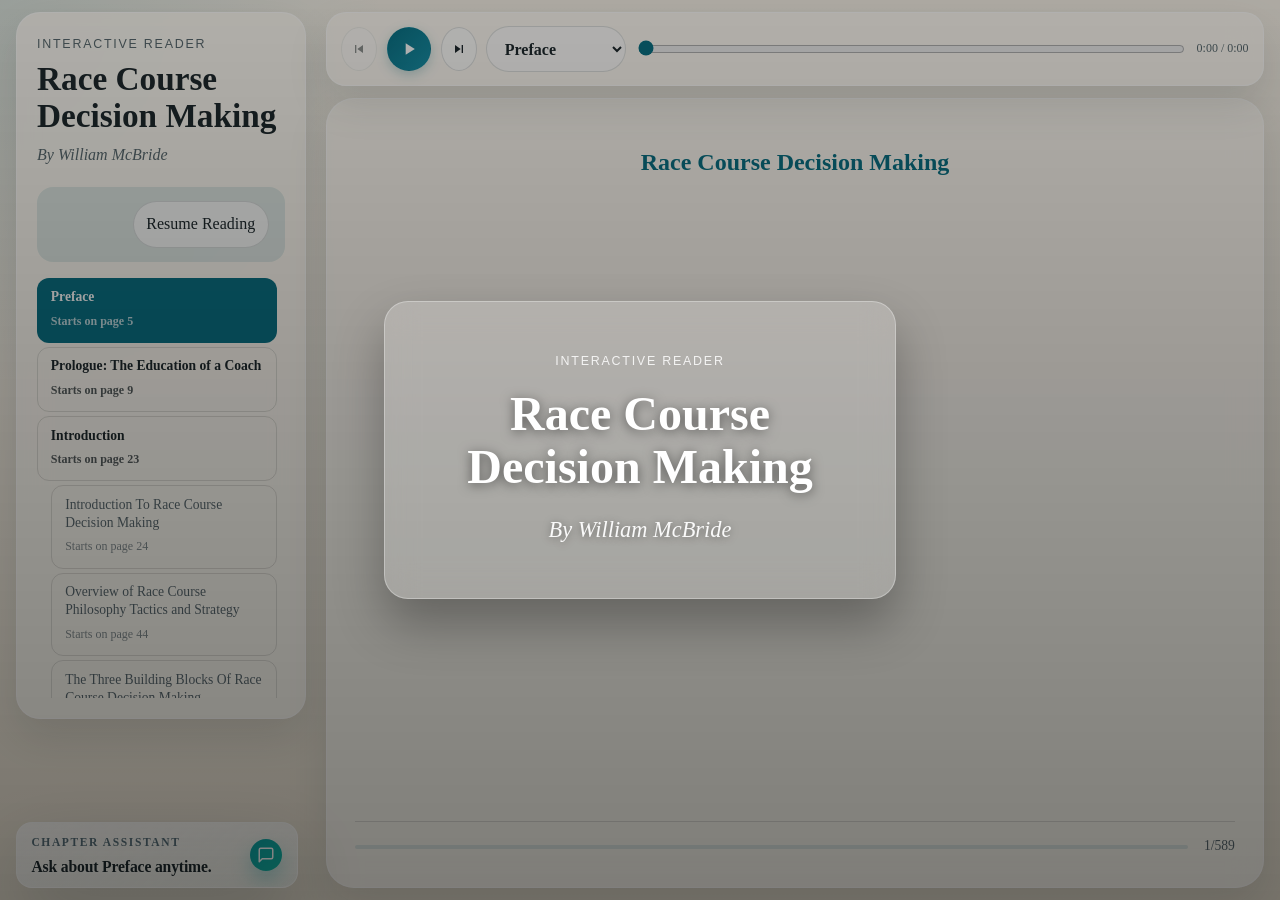
==== index.html @ 37d678c2 "Dynamic words-per-page: measure viewport height to fit content without scrolling" ====
<!DOCTYPE html>
<html lang="en">
<head>
    <meta charset="UTF-8">
    <meta name="viewport" content="width=device-width, initial-scale=1.0">
    <meta http-equiv="Cache-Control" content="no-cache, no-store, must-revalidate">
    <meta http-equiv="Pragma" content="no-cache">
    <meta http-equiv="Expires" content="0">
    <title>Race Course Decision Making</title>
    <style>
        :root {
            --bg: #f4efe4;
            --panel: rgba(255, 252, 245, 0.92);
            --panel-strong: #fffaf1;
            --panel-soft: rgba(255, 250, 241, 0.74);
            --ink: #1f2a2e;
            --muted: #5a6a70;
            --line: rgba(31, 42, 46, 0.14);
            --accent: #0b7285;
            --accent-soft: rgba(11, 114, 133, 0.12);
            --shadow: 0 18px 40px rgba(36, 48, 53, 0.12);
            --chat-shell: rgba(249, 252, 250, 0.74);
            --chat-shell-strong: rgba(255, 255, 255, 0.78);
            --chat-line: rgba(86, 111, 120, 0.18);
            --chat-shadow: 0 28px 70px rgba(20, 43, 52, 0.2);
            --chat-shadow-strong: 0 24px 48px rgba(20, 43, 52, 0.16), 0 12px 22px rgba(20, 43, 52, 0.08);
            --chat-glow: 0 0 0 1px rgba(255, 255, 255, 0.26), 0 0 0 10px rgba(31, 168, 181, 0.08);
            --chat-accent-start: #0ea5a8;
            --chat-accent-end: #14b8a6;
            --chat-accent-soft: rgba(20, 184, 166, 0.14);
            --chat-text-subtle: #58707a;
            --chat-user-text: #f6fffe;
            --touch-target: 44px;
            --safe-bottom: max(1rem, env(safe-area-inset-bottom, 0px));
            --safe-side: max(0.85rem, env(safe-area-inset-left, 0px), env(safe-area-inset-right, 0px));
        }

        * {
            box-sizing: border-box;
        }

        html {
            scroll-behavior: smooth;
        }

        body {
            margin: 0;
            min-height: 100vh;
            min-height: 100dvh;
            font-family: Georgia, serif;
            line-height: 1.8;
            color: var(--ink);
            overflow: hidden;
            background:
                radial-gradient(circle at top left, rgba(11, 114, 133, 0.12), transparent 24rem),
                linear-gradient(180deg, #f8f3e9 0%, var(--bg) 40%, #efe7d6 100%);
        }

        body.splash-active {
            overflow: hidden;
        }

        button,
        select,
        input {
            font: inherit;
            touch-action: manipulation;
        }

        button,
        select {
            border-radius: 999px;
            border: 1px solid var(--line);
            background: rgba(255, 255, 255, 0.82);
            color: var(--ink);
        }

        button {
            cursor: pointer;
            transition: transform 140ms ease, background 140ms ease, border-color 140ms ease;
            min-height: var(--touch-target);
        }

        button:focus-visible,
        select:focus-visible {
            border-color: rgba(11, 114, 133, 0.35);
            outline: none;
        }

        select,
        input {
            min-height: var(--touch-target);
        }

        button:active {
            transform: scale(0.98);
        }

        button:disabled {
            cursor: not-allowed;
            transform: none;
            opacity: 0.5;
        }

        .app-shell {
            width: min(1380px, calc(100% - 2rem));
            margin: 0 auto;
            height: 100vh;
            height: 100dvh;
            padding: 0.75rem 0;
            display: grid;
            grid-template-columns: minmax(220px, 290px) minmax(0, 1fr);
            gap: 1.25rem;
        }

        .cover-splash {
            position: fixed;
            inset: 0;
            z-index: 120;
            display: flex;
            flex-direction: column;
            align-items: center;
            justify-content: center;
            padding: 2rem;
            background-image: url('splash-bg.jpg');
            background-size: cover;
            background-position: center;
            opacity: 1;
            visibility: visible;
            transition: opacity 600ms ease, visibility 600ms ease;
        }

        .cover-splash::before {
            content: '';
            position: absolute;
            inset: 0;
            background: linear-gradient(180deg, rgba(0,0,0,0.3) 0%, rgba(0,0,0,0.5) 100%);
            z-index: 1;
        }

        .cover-splash[hidden] {
            display: none;
        }

        .cover-splash.is-fading {
            opacity: 0;
            visibility: hidden;
            pointer-events: none;
        }

        .cover-splash-card {
            position: relative;
            z-index: 2;
            width: min(100%, 32rem);
            padding: clamp(2rem, 5vw, 3rem);
            border-radius: 1.5rem;
            background: rgba(255, 255, 255, 0.2);
            border: 1px solid rgba(255, 255, 255, 0.3);
            box-shadow: 0 25px 50px rgba(0, 0, 0, 0.3);
            backdrop-filter: blur(16px);
            -webkit-backdrop-filter: blur(16px);
            text-align: center;
        }

        .cover-splash-frame {
            display: block;
        }

        .cover-splash-frame img {
            display: none;
        }

        .cover-splash-copy {
            display: grid;
            gap: 1rem;
            padding: 0;
        }

        .cover-splash-copy .eyebrow {
            margin-bottom: 0;
            color: rgba(255, 255, 255, 0.85);
        }

        .cover-splash-title {
            margin: 0;
            font-size: clamp(2rem, 5vw, 3rem);
            line-height: 1.1;
            color: #fff;
            font-weight: 600;
            text-shadow: 0 2px 12px rgba(0, 0, 0, 0.5);
        }

        .cover-splash-author {
            margin: 0;
            color: rgba(255, 255, 255, 0.95);
            font-style: italic;
            font-size: clamp(1.1rem, 2.5vw, 1.4rem);
            text-shadow: 0 1px 8px rgba(0, 0, 0, 0.4);
        }

        .cover-splash-note {
            margin: 1rem 0 0;
            font-size: 0.84rem;
            letter-spacing: 0.08em;
            text-transform: uppercase;
            color: var(--muted);
        }

        .sidebar {
            position: sticky;
            top: 0.75rem;
            align-self: start;
            height: calc(100vh - 1.5rem);
            height: calc(100dvh - 1.5rem);
            max-height: calc(100vh - 1.5rem);
            max-height: calc(100dvh - 1.5rem);
            min-height: 0;
        }

        .sidebar-card,
        .reader-toolbar,
        .book-surface {
            background: var(--panel);
            backdrop-filter: blur(16px);
            border: 1px solid rgba(255, 255, 255, 0.68);
            box-shadow: var(--shadow);
        }

        .sidebar-card {
            height: auto;
            max-height: calc(100vh - 7rem);
            min-height: 0;
            padding: 1.25rem;
            border-radius: 1.5rem;
            display: flex;
            flex-direction: column;
            overflow: hidden;
            margin-bottom: 0;
        }

        .sidebar-chat {
            margin-top: auto;
            padding-top: 0.75rem;
            border-top: 1px solid var(--line);
            flex-shrink: 0;
        }

        .sidebar-chat .chat-bubble {
            width: 100%;
            justify-content: flex-start;
        }

        .sidebar-chat .chat-window {
            position: absolute;
            bottom: 100%;
            left: 0;
            right: 0;
            margin-bottom: 0.5rem;
            max-height: 400px;
            overflow-y: auto;
        }

        .eyebrow {
            margin: 0 0 0.35rem;
            font-family: "Trebuchet MS", "Gill Sans", sans-serif;
            font-size: 0.78rem;
            letter-spacing: 0.14em;
            text-transform: uppercase;
            color: var(--muted);
        }

        .sidebar-card h1 {
            margin: 0;
            font-size: clamp(1.6rem, 2.6vw, 2.25rem);
            line-height: 1.1;
            color: var(--ink);
        }

        .byline {
            margin: 0.4rem 0 1.1rem;
            color: var(--muted);
            font-style: italic;
        }

        .resume-notice {
            display: flex;
            align-items: center;
            justify-content: space-between;
            gap: 0.75rem;
            padding: 0.85rem 1rem;
            margin-bottom: 1rem;
            border-radius: 1rem;
            background: var(--accent-soft);
            color: var(--ink);
        }

        .resume-copy {
            font-size: 0.95rem;
            line-height: 1.4;
        }

        .resume-notice button,
        .page-nav button,
        .audio-controls button {
            padding: 0.52rem 0.8rem;
        }

        .chapter-nav {
            display: flex;
            flex-direction: column;
            gap: 0.25rem;
            flex: 1 1 auto;
            min-height: 0;
            max-height: calc(100vh - 480px);
            overflow-y: auto;
            overscroll-behavior: contain;
            padding-right: 0.5rem;
            margin-bottom: 0;
        }

        .chapter-link {
            display: block;
            position: relative;
            width: 100%;
            min-height: auto;
            padding: 0.6rem 0.8rem;
            text-align: left;
            border-radius: 0.75rem;
            background: transparent;
            font-size: 0.85rem;
            flex-shrink: 0;
        }

        .chapter-link--section {
            font-weight: 700;
        }

        .chapter-link--chapter {
            margin-left: 0.9rem;
            width: calc(100% - 0.9rem);
            color: var(--muted);
        }

        .chapter-link-label {
            display: block;
            line-height: 1.35;
            overflow: hidden;
            text-overflow: ellipsis;
        }

        .chapter-link small {
            display: block;
            margin-top: 0.25rem;
            color: inherit;
            opacity: 0.75;
            font-size: 0.75rem;
            white-space: nowrap;
        }

        .chapter-link.active {
            background: var(--accent);
            color: #fff;
            border-color: transparent;
        }

        .reader-main {
            min-width: 0;
            min-height: 0;
            height: calc(100vh - 1.5rem);
            height: calc(100dvh - 1.5rem);
            display: grid;
            grid-template-rows: auto minmax(0, 1fr);
            gap: 0.75rem;
        }

        .reader-toolbar {
            position: sticky;
            top: 0.75rem;
            z-index: 20;
            padding: 0.75rem 0.9rem;
            margin-bottom: 0;
            border-radius: 1.25rem;
        }

        .page-nav,
        .audio-controls {
            display: flex;
            flex-wrap: wrap;
            align-items: center;
            gap: 0.5rem;
        }

        .page-nav {
            display: none;
        }

        .page-actions {
            display: none;
        }

        .page-actions button {
            display: none;
        }

        .page-status {
            display: none;
        }

        /* Reader footer with progress */
        .reader-footer {
            margin-top: 1rem;
            padding-top: 0.75rem;
            border-top: 1px solid var(--line);
            display: flex;
            align-items: center;
            gap: 1rem;
            flex-shrink: 0;
        }

        .reader-footer-progress {
            flex: 1;
            height: 4px;
            background: var(--accent-soft);
            border-radius: 2px;
            overflow: hidden;
        }

        .footer-progress-bar {
            height: 100%;
            background: linear-gradient(90deg, #0b7285 0%, #74c0fc 100%);
            border-radius: 2px;
            width: 0%;
            transition: width 300ms ease;
        }

        .reader-footer-info {
            display: flex;
            align-items: center;
            gap: 0.5rem;
            font-size: 0.85rem;
            color: var(--muted);
            flex-shrink: 0;
        }

        .footer-page {
            font-weight: 500;
            font-variant-numeric: tabular-nums;
        }

        .footer-divider {
            display: none;
        }

        .footer-chapter {
            display: none;
        }

        .pill-label {
            display: inline-flex;
            align-items: center;
            gap: 0.35rem;
            padding: 0.14rem 0.18rem 0.14rem 0.65rem;
            border-radius: 999px;
            border: 1px solid var(--line);
            background: rgba(255, 255, 255, 0.72);
            font-size: 0.88rem;
        }

        .pill-label select {
            border: 0;
            background: transparent;
            padding: 0.34rem 0.7rem 0.34rem 0.18rem;
        }

        .page-indicator {
            font-weight: 600;
            color: var(--ink);
            font-size: 0.94rem;
        }

        .reader-progress {
            display: none;
        }

        .reader-progress-bar {
            display: none;
        }

        .audio-panel {
            padding-top: 0;
            display: flex;
            flex-wrap: wrap;
            align-items: center;
            gap: 0.4rem 0.6rem;
        }

        .audio-panel > .eyebrow {
            display: none;
        }

        .audio-meta-row {
            display: none;
        }

        .audio-now-playing {
            display: none;
        }

        .audio-chapter-meta {
            display: none;
        }

        .audio-speed {
            flex: 0 0 auto;
            min-width: 6.4rem;
        }

        .audio-row {
            display: contents;
        }

        .audio-row--controls {
            display: contents;
        }

        .audio-row--progress {
            display: contents;
        }

        .audio-status {
            display: none;
        }

        .audio-controls button {
            display: inline-flex;
            align-items: center;
            justify-content: center;
            min-height: var(--touch-target);
        }

        .audio-play-btn {
            min-width: 44px;
            width: 44px;
            height: 44px;
            padding: 0;
            font-size: 1.2rem;
            font-weight: 400;
            background: linear-gradient(135deg, var(--accent), #1991a8);
            color: #fff;
            border-color: transparent;
            border-radius: 50%;
            box-shadow: 0 4px 12px rgba(11, 114, 133, 0.25);
            display: flex;
            align-items: center;
            justify-content: center;
            transition: transform 150ms ease, box-shadow 150ms ease;
        }

        .audio-play-btn:hover {
            transform: scale(1.05);
            box-shadow: 0 6px 16px rgba(11, 114, 133, 0.35);
        }

        .audio-play-btn:active {
            transform: scale(0.95);
        }

        .audio-skip-btn {
            min-width: 36px;
            width: 36px;
            height: 36px;
            padding: 0;
            font-size: 1rem;
            border-radius: 50%;
            display: flex;
            align-items: center;
            justify-content: center;
            background: rgba(255, 255, 255, 0.8);
            transition: background 150ms ease, transform 150ms ease;
        }

        .audio-skip-btn:hover {
            background: rgba(255, 255, 255, 1);
            transform: scale(1.05);
        }

        .audio-track-picker {
            flex: 0 1 140px;
            min-width: 100px;
            border-radius: 999px;
            border: 1px solid var(--line);
            background: rgba(255, 255, 255, 0.72);
            overflow: hidden;
        }

        .audio-track-picker select {
            width: 100%;
            border: 0;
            background: transparent;
            padding: 0.45rem 0.85rem;
            font-weight: 600;
            color: var(--ink);
        }

        .audio-time {
            flex: 0 0 auto;
            text-align: right;
            color: var(--muted);
            font-variant-numeric: tabular-nums;
            font-size: 0.75rem;
            white-space: nowrap;
        }

        .audio-speed {
            flex: 0 0 auto;
            min-width: auto;
        }

        .audio-speed select {
            padding: 0.3rem 0.5rem;
            font-size: 0.8rem;
        }

        .audio-progress {
            flex: 1 1 120px;
            min-width: 80px;
            accent-color: var(--accent);
            height: 1rem;
        }

        .audio-progress::-webkit-slider-runnable-track {
            height: 0.4rem;
            border-radius: 999px;
        }

        .audio-progress::-webkit-slider-thumb {
            margin-top: -6px;
        }

        .sr-only {
            position: absolute;
            width: 1px;
            height: 1px;
            padding: 0;
            margin: -1px;
            overflow: hidden;
            clip: rect(0, 0, 0, 0);
            white-space: nowrap;
            border: 0;
        }

        .book-surface {
            min-height: 0;
            display: flex;
            flex-direction: column;
            border-radius: 1.75rem;
            padding: clamp(1.2rem, 2.2vw, 2rem);
            overflow: hidden;
        }

        .book-surface #content {
            flex: 1;
            overflow: hidden; /* no scrolling — page-flip only */
        }

        #content {
            max-width: 860px;
            margin: 0 auto;
        }

        #content h1,
        #content h2,
        #content h3 {
            color: var(--accent);
            line-height: 1.25;
        }

        #content h3.chapter-break-heading {
            position: relative;
            margin-top: 3.75rem;
            padding-top: 1.35rem;
        }

        #content h3.chapter-break-heading::before {
            content: "";
            position: absolute;
            top: 0;
            left: 0;
            width: min(7.5rem, 28%);
            height: 1px;
            background: linear-gradient(90deg, rgba(11, 114, 133, 0.34), rgba(11, 114, 133, 0.08));
        }

        #content p {
            margin: 1em 0;
        }

        #content img {
            max-width: 100%;
            height: auto;
            display: block;
            margin: 1.4rem auto;
            border-radius: 0.75rem;
        }

        .page-marker {
            width: 100%;
            height: 1px;
            margin: 0;
            scroll-margin-top: 0;
        }

        #content h2[data-chapter-anchor="true"],
        #content h3[id] {
            scroll-margin-top: 1.5rem;
        }

        .chat-dock {
            position: fixed;
            left: calc((100vw - min(1380px, calc(100% - 2rem))) / 2);
            bottom: 0.75rem;
            z-index: 40;
            display: flex;
            flex-direction: column;
            align-items: flex-start;
            gap: 0.5rem;
            width: min(290px, 22vw);
            box-sizing: border-box;
            margin-top: 1.25rem;
        }

        .chat-dock::before {
            display: none;
        }

        .chat-dock .chat-bubble {
            width: 100%;
            justify-content: space-between;
            font-size: 0.8rem;
            padding: 0.6rem 0.9rem;
            min-height: 44px;
            max-height: 70px;
            border-radius: 1rem;
            overflow: hidden;
        }

        .chat-dock .chat-bubble-text {
            white-space: nowrap;
            overflow: hidden;
            text-overflow: ellipsis;
        }

        .chat-dock .chat-bubble-icon {
            width: 2rem;
            height: 2rem;
            font-size: 0.9rem;
        }

        .chat-dock.is-open .chat-bubble {
            border-radius: 0.75rem;
        }

        .chat-dock .chat-window {
            position: absolute;
            bottom: 100%;
            left: 0;
            width: min(500px, 50vw);
            max-height: calc(100vh - 200px);
            overflow-y: auto;
            transform-origin: bottom left;
            border-radius: 1rem;
            margin-bottom: 0.5rem;
        }

        .chat-dock .chat-window.is-open {
            transform: translateY(0) scale(1);
        }

        .chat-bubble,
        .chat-window {
            background:
                linear-gradient(180deg, rgba(255, 255, 255, 0.62), rgba(246, 250, 249, 0.56)),
                linear-gradient(135deg, rgba(255, 255, 255, 0.3), rgba(20, 184, 166, 0.04));
            border: 1px solid rgba(255, 255, 255, 0.52);
            box-shadow: var(--chat-shadow);
            backdrop-filter: blur(24px) saturate(1.2);
        }

        .chat-bubble {
            display: inline-flex;
            align-items: center;
            justify-content: space-between;
            min-height: 44px;
            padding: 0.6rem 0.8rem;
            border-radius: 1rem;
            color: var(--ink);
            font-weight: 600;
            text-align: left;
            gap: 0.6rem;
            max-width: 100%;
            position: relative;
            overflow: hidden;
            font-size: 0.85rem;
        }

        .chat-bubble::after {
            content: "";
            position: absolute;
            inset: 0;
            background: linear-gradient(120deg, transparent 0%, rgba(255, 255, 255, 0.36) 25%, transparent 52%);
            transform: translateX(-130%);
            transition: transform 520ms ease;
            pointer-events: none;
        }

        .chat-bubble-copy {
            display: grid;
            gap: 0.2rem;
        }

        .chat-bubble-label {
            font-size: 0.72rem;
            letter-spacing: 0.14em;
            text-transform: uppercase;
            color: var(--chat-text-subtle);
        }

        .chat-bubble-text {
            line-height: 1.35;
            font-size: 0.98rem;
            letter-spacing: -0.01em;
        }

        .chat-bubble-icon {
            display: inline-flex;
            align-items: center;
            justify-content: center;
            width: 2.6rem;
            height: 2.6rem;
            border-radius: 1rem;
            background: linear-gradient(135deg, var(--chat-accent-start), var(--chat-accent-end));
            color: white;
            font-size: 1.15rem;
            flex: 0 0 auto;
            box-shadow: 0 10px 20px rgba(14, 165, 168, 0.3);
        }

        .chat-bubble[hidden],
        .chat-window[hidden] {
            display: none;
        }

        .chat-window {
            width: min(27rem, calc(100vw - 1.5rem));
            border-radius: 1.75rem;
            padding: 1rem;
            background:
                radial-gradient(circle at top right, rgba(20, 184, 166, 0.16), transparent 28%),
                linear-gradient(180deg, rgba(255, 255, 255, 0.8), rgba(244, 248, 247, 0.7));
            border-color: rgba(255, 255, 255, 0.65);
            box-shadow: var(--chat-shadow), inset 0 1px 0 rgba(255, 255, 255, 0.4);
            transform: translateY(1rem) scale(0.96);
            opacity: 0;
            transform-origin: bottom right;
            transition:
                opacity 240ms ease,
                transform 280ms cubic-bezier(0.22, 1, 0.36, 1),
                border-color 180ms ease,
                box-shadow 180ms ease;
        }

        .chat-window.is-open {
            opacity: 1;
            transform: translateY(0) scale(1);
        }

        .chat-dock.is-expanded .chat-bubble {
            border-color: rgba(20, 184, 166, 0.28);
            box-shadow: var(--chat-shadow), var(--chat-glow);
            animation: chat-pulse 2.2s ease-in-out infinite;
        }

        .chat-dock.is-expanded .chat-window {
            border-color: rgba(20, 184, 166, 0.22);
            box-shadow: var(--chat-shadow), inset 0 1px 0 rgba(255, 255, 255, 0.4), 0 0 0 1px rgba(20, 184, 166, 0.12);
        }

        .chat-dock.is-open .chat-bubble {
            box-shadow: var(--chat-shadow-strong), var(--chat-glow);
        }

        .chat-suggestions {
            display: grid;
            gap: 0.65rem;
            margin-bottom: 0.95rem;
        }

        .chat-suggestions[hidden] {
            display: none;
        }

        .chat-suggestions-label {
            margin: 0;
            color: var(--chat-text-subtle);
            font-size: 0.78rem;
            font-weight: 700;
            letter-spacing: 0.12em;
            text-transform: uppercase;
        }

        .chat-suggestion-list {
            display: grid;
            grid-template-columns: repeat(2, minmax(0, 1fr));
            gap: 0.55rem;
        }

        .chat-suggestion {
            min-height: 4.4rem;
            border-radius: 1.05rem;
            padding: 0.8rem 0.9rem;
            background: linear-gradient(180deg, rgba(255, 255, 255, 0.76), rgba(239, 247, 246, 0.72));
            border: 1px solid rgba(111, 136, 145, 0.18);
            box-shadow: 0 12px 26px rgba(32, 52, 60, 0.08);
            font-size: 0.9rem;
            line-height: 1.42;
            text-align: left;
            display: flex;
            align-items: flex-start;
            justify-content: flex-start;
            color: var(--ink);
            transition:
                transform 180ms ease,
                box-shadow 180ms ease,
                border-color 180ms ease,
                background 180ms ease;
        }

        .chat-window-header {
            display: flex;
            justify-content: space-between;
            gap: 1rem;
            align-items: flex-start;
            margin-bottom: 0.9rem;
        }

        .chat-window-header .eyebrow {
            margin-bottom: 0.15rem;
        }

        .chat-title-group {
            display: grid;
            gap: 0.28rem;
        }

        .chat-title-row {
            display: flex;
            align-items: center;
            gap: 0.7rem;
        }

        .chat-header-icon {
            width: 2.65rem;
            height: 2.65rem;
            display: inline-flex;
            align-items: center;
            justify-content: center;
            border-radius: 1rem;
            background: linear-gradient(135deg, rgba(11, 114, 133, 0.2), rgba(20, 184, 166, 0.34));
            color: #085a63;
            box-shadow: inset 0 1px 0 rgba(255, 255, 255, 0.45);
            font-size: 1.12rem;
            flex: 0 0 auto;
        }

        .chat-window-title,
        .chat-window-prompt {
            margin: 0;
        }

        .chat-window-title {
            font-size: 1.08rem;
            line-height: 1.2;
            letter-spacing: -0.02em;
        }

        .chat-window-prompt {
            color: var(--chat-text-subtle);
            font-size: 0.92rem;
            line-height: 1.45;
            max-width: 26ch;
        }

        .chat-close {
            padding: 0.52rem 0.82rem;
            min-height: 44px;
            min-width: 44px;
            background: rgba(255, 255, 255, 0.62);
            box-shadow: inset 0 1px 0 rgba(255, 255, 255, 0.5);
            position: relative;
            z-index: 50;
            cursor: pointer;
            -webkit-tap-highlight-color: transparent;
            touch-action: manipulation;
        }

        .chat-messages {
            max-height: min(21rem, 45vh);
            overflow-y: auto;
            display: grid;
            gap: 0.8rem;
            margin-bottom: 0.9rem;
            padding: 0.2rem 0.35rem 0.2rem 0.05rem;
            scrollbar-width: thin;
            scrollbar-color: rgba(11, 114, 133, 0.28) transparent;
        }

        .chat-message {
            display: flex;
            align-items: flex-end;
            gap: 0.65rem;
            animation: chat-message-in 260ms cubic-bezier(0.22, 1, 0.36, 1);
        }

        .chat-message__avatar {
            width: 2rem;
            height: 2rem;
            border-radius: 0.78rem;
            display: inline-flex;
            align-items: center;
            justify-content: center;
            flex: 0 0 auto;
            font-size: 0.95rem;
            box-shadow: 0 12px 20px rgba(20, 43, 52, 0.12);
        }

        .chat-message__body {
            max-width: 82%;
            padding: 0.85rem 1rem;
            border-radius: 1.25rem;
            font-size: 0.95rem;
            line-height: 1.56;
            box-shadow: 0 14px 28px rgba(20, 43, 52, 0.1);
            border: 1px solid transparent;
            word-break: break-word;
        }

        .chat-message__label {
            display: block;
            margin-bottom: 0.38rem;
            font-size: 0.7rem;
            font-weight: 700;
            letter-spacing: 0.12em;
            text-transform: uppercase;
            opacity: 0.72;
        }

        .chat-message--assistant {
            justify-content: flex-start;
        }

        .chat-message--assistant .chat-message__avatar {
            background: linear-gradient(135deg, rgba(11, 114, 133, 0.18), rgba(255, 255, 255, 0.92));
            color: #0a6472;
        }

        .chat-message--assistant .chat-message__body {
            background: linear-gradient(180deg, rgba(255, 255, 255, 0.88), rgba(246, 249, 248, 0.96));
            border-color: rgba(96, 121, 131, 0.12);
        }

        .chat-message--user {
            justify-content: flex-end;
            flex-direction: row-reverse;
        }

        .chat-message--user .chat-message__avatar {
            background: linear-gradient(135deg, var(--chat-accent-start), var(--chat-accent-end));
            color: white;
        }

        .chat-message--user .chat-message__body {
            color: var(--chat-user-text);
            background: linear-gradient(135deg, var(--chat-accent-start), var(--chat-accent-end));
            border-color: rgba(20, 184, 166, 0.22);
            box-shadow: 0 16px 34px rgba(14, 165, 168, 0.24);
        }

        .chat-message--thinking .chat-message__body {
            background: linear-gradient(180deg, rgba(255, 255, 255, 0.72), rgba(239, 244, 243, 0.9));
        }

        .chat-message--thinking .chat-message__label {
            margin-bottom: 0.52rem;
        }

        .chat-input-row {
            display: flex;
            align-items: center;
            gap: 0.65rem;
            padding: 0.55rem;
            border-radius: 1.35rem;
            background: linear-gradient(180deg, rgba(255, 255, 255, 0.84), rgba(245, 249, 248, 0.92));
            border: 1px solid rgba(255, 255, 255, 0.7);
            box-shadow: var(--chat-shadow-strong);
            transition: box-shadow 180ms ease, border-color 180ms ease, transform 180ms ease;
        }

        .chat-input-row:focus-within {
            border-color: rgba(20, 184, 166, 0.34);
            box-shadow: var(--chat-shadow-strong), 0 0 0 0.22rem rgba(20, 184, 166, 0.16);
            transform: translateY(-1px);
        }

        .chat-input-tools {
            display: inline-flex;
            align-items: center;
            gap: 0.45rem;
            flex: 0 0 auto;
        }

        .chat-tool-button {
            width: 2.75rem;
            height: 2.75rem;
            border-radius: 0.9rem;
            border: 1px solid rgba(96, 121, 131, 0.16);
            background: rgba(255, 255, 255, 0.82);
            color: var(--chat-text-subtle);
            display: inline-flex;
            align-items: center;
            justify-content: center;
            padding: 0;
            transition: transform 160ms ease, box-shadow 160ms ease, color 160ms ease, border-color 160ms ease;
        }

        .chat-input-row input {
            flex: 1 1 auto;
            min-width: 0;
            border-radius: 1rem;
            border: 1px solid transparent;
            background: transparent;
            padding: 0.82rem 0.45rem;
            color: var(--ink);
            outline: none;
        }

        .chat-input-row input::placeholder {
            color: rgba(88, 112, 122, 0.85);
        }

        .chat-send {
            min-width: 3.3rem;
            min-height: 3.15rem;
            padding: 0 1rem;
            border-radius: 1rem;
            border: 1px solid rgba(20, 184, 166, 0.28);
            background: linear-gradient(135deg, var(--chat-accent-start), var(--chat-accent-end));
            color: white;
            font-weight: 700;
            box-shadow: 0 14px 26px rgba(14, 165, 168, 0.26);
        }

        .chat-send:active {
            transform: translateY(0) scale(0.98);
        }

        .typing-indicator {
            display: inline-flex;
            align-items: center;
            gap: 0.32rem;
        }

        .typing-indicator span {
            width: 0.46rem;
            height: 0.46rem;
            border-radius: 999px;
            background: rgba(11, 114, 133, 0.56);
            animation: typing-bounce 900ms ease-in-out infinite;
        }

        .typing-indicator span:nth-child(2) {
            animation-delay: 120ms;
        }

        .typing-indicator span:nth-child(3) {
            animation-delay: 240ms;
        }

        @keyframes chat-pulse {
            0% {
                transform: scale(1);
                box-shadow: var(--chat-shadow), 0 0 0 0 rgba(20, 184, 166, 0.28);
            }
            50% {
                transform: scale(1.015);
                box-shadow: var(--chat-shadow), 0 0 0 0.9rem rgba(20, 184, 166, 0);
            }
            100% {
                transform: scale(1);
                box-shadow: var(--chat-shadow), 0 0 0 0 rgba(20, 184, 166, 0);
            }
        }

        @keyframes chat-dock-enter {
            from {
                opacity: 0;
                transform: translateY(1.5rem);
            }
            to {
                opacity: 1;
                transform: translateY(0);
            }
        }

        @keyframes chat-message-in {
            from {
                opacity: 0;
                transform: translateY(0.5rem);
            }
            to {
                opacity: 1;
                transform: translateY(0);
            }
        }

        @keyframes typing-bounce {
            0%, 80%, 100% {
                transform: translateY(0);
                opacity: 0.4;
            }
            40% {
                transform: translateY(-0.22rem);
                opacity: 1;
            }
        }

        /* Page edge navigation buttons */
        .page-edge-btn {
            position: absolute;
            top: 50%;
            transform: translateY(-50%);
            width: 2rem;
            height: 4rem;
            display: flex;
            align-items: center;
            justify-content: center;
            background: rgba(255, 255, 255, 0.6);
            border: 1px solid var(--line);
            border-radius: 0.5rem;
            color: var(--muted);
            font-size: 1.4rem;
            font-family: system-ui, sans-serif;
            cursor: pointer;
            z-index: 5;
            opacity: 0;
            transition: opacity 200ms ease, background 140ms ease;
            padding: 0;
        }

        .book-surface {
            position: relative;
        }

        .book-surface:hover .page-edge-btn,
        .page-edge-btn:focus-visible {
            opacity: 1;
        }

        .page-edge-btn:hover {
            background: rgba(255, 255, 255, 0.9);
            color: var(--ink);
        }

        .page-edge-btn:disabled {
            opacity: 0 !important;
            pointer-events: none;
        }

        .page-edge-prev {
            left: 0.4rem;
        }

        .page-edge-next {
            right: 0.4rem;
        }

        /* Hide mobile-only elements on desktop */
        .mobile-toolbar-button,
        .mobile-drawer-backdrop,
        .audio-mini-row {
            display: none;
        }

        /* Hide edge buttons on mobile — swipe/tap handles navigation */
        @media (max-width: 960px) {
            .page-edge-btn {
                display: none !important;
            }
        }

        @media (hover: hover) and (pointer: fine) {
            button:hover,
            select:hover {
                border-color: rgba(11, 114, 133, 0.35);
                outline: none;
            }

            button:hover {
                transform: translateY(-1px);
            }

            .chat-dock.is-open .chat-bubble::after,
            .chat-bubble:hover::after {
                transform: translateX(130%);
            }

            .chat-suggestion:hover,
            .chat-suggestion:focus-visible {
                transform: translateY(-2px);
                background: linear-gradient(180deg, rgba(255, 255, 255, 0.92), rgba(232, 247, 245, 0.9));
                border-color: rgba(20, 184, 166, 0.32);
                box-shadow: 0 18px 32px rgba(24, 50, 60, 0.12);
            }

            .chat-tool-button:hover,
            .chat-tool-button:focus-visible {
                color: var(--accent);
                border-color: rgba(20, 184, 166, 0.3);
                box-shadow: 0 10px 18px rgba(20, 43, 52, 0.1);
            }

            .chat-send:hover,
            .chat-send:focus-visible {
                transform: translateY(-1px) scale(1.01);
                box-shadow: 0 18px 30px rgba(14, 165, 168, 0.32);
            }
        }

        @media (hover: none), (pointer: coarse) {
            .chat-dock.is-open .chat-bubble::after,
            .chat-bubble:hover::after {
                transform: translateX(-130%);
            }

            .chat-dock.is-expanded .chat-bubble {
                animation-duration: 2.8s;
            }
        }

        @media (max-width: 960px) {
            body {
                overflow: hidden;
            }

            .app-shell {
                width: min(100% - 1rem, 980px);
                height: 100vh;
                height: 100dvh;
                min-height: 100vh;
                min-height: 100dvh;
                grid-template-columns: 1fr;
                position: relative;
            }

            /* --- Mobile-only utility classes --- */
            .mobile-toolbar-button {
                display: inline-flex;
                align-items: center;
                justify-content: center;
                width: 2.75rem;
                min-width: 2.75rem;
                min-height: 2.75rem;
                padding: 0;
                font-size: 1.1rem;
                line-height: 1;
            }

            .mobile-drawer-backdrop {
                position: fixed;
                inset: 0;
                background: rgba(20, 43, 52, 0.42);
                opacity: 0;
                pointer-events: none;
                transition: opacity 180ms ease;
                z-index: 35;
            }

            .mobile-drawer-backdrop.is-visible {
                opacity: 1;
                pointer-events: auto;
            }

            /* --- Sidebar as slide-in drawer --- */
            .sidebar,
            .reader-toolbar {
                position: static;
            }

            .sidebar {
                position: fixed;
                top: 0;
                left: 0;
                bottom: 0;
                width: min(22rem, calc(100vw - 2.5rem));
                height: 100dvh;
                max-height: 100dvh;
                z-index: 45;
                transform: translateX(calc(-100% - 1rem));
                transition: transform 220ms ease;
                pointer-events: none;
                padding: 0.75rem 0 0.75rem 0.75rem;
            }

            .sidebar.sidebar--mobile-open {
                transform: translateX(0);
                pointer-events: auto;
            }

            .sidebar-card {
                position: relative;
                max-height: 100%;
                height: 100%;
                overflow-y: auto;
                padding-top: 3.75rem;
                border-radius: 1.35rem;
            }

            .sidebar-card::before {
                content: "\2715";
                position: absolute;
                top: 0.9rem;
                right: 0.9rem;
                width: 2.5rem;
                height: 2.5rem;
                display: inline-flex;
                align-items: center;
                justify-content: center;
                border-radius: 999px;
                border: 1px solid var(--line);
                background: rgba(255, 255, 255, 0.82);
                color: var(--ink);
                font-size: 1rem;
                font-family: system-ui, sans-serif;
                cursor: pointer;
                z-index: 1;
            }

            /* --- Reader main as flex column --- */
            .reader-main,
            .sidebar-card {
                max-height: none;
            }

            .reader-main {
                min-height: calc(100vh - 1.5rem);
                min-height: calc(100dvh - 1.5rem);
                height: auto;
                display: flex;
                flex-direction: column;
            }

            /* --- Compact toolbar --- sticky on mobile */
            .reader-toolbar {
                display: grid;
                gap: 0.6rem;
                padding: 0.75rem 0.85rem;
                position: sticky;
                top: 0;
                z-index: 20;
                background: var(--panel);
                border-radius: 1.25rem;
                box-shadow: 0 4px 16px rgba(20, 43, 52, 0.08);
            }

            .page-nav {
                display: grid;
                grid-template-columns: auto minmax(0, 1fr) auto;
                align-items: center;
                gap: 0.6rem;
            }

            /* Audio scrubber sits between page-nav and mini-player */
            .mobile-audio-scrubber {
                display: block;
                width: 100%;
                accent-color: var(--accent);
                height: 1rem;
                margin: -0.15rem 0;
            }

            .mobile-audio-scrubber::-webkit-slider-runnable-track {
                height: 0.35rem;
                border-radius: 999px;
            }

            .page-actions {
                display: inline-flex;
                justify-content: flex-end;
                gap: 0.35rem;
            }

            .page-actions button {
                min-width: 2.75rem;
                padding: 0.55rem 0.7rem;
                font-size: 0;
            }

            #prevPage::before {
                content: "\2190";
                font-size: 1rem;
            }

            #nextPage::before {
                content: "\2192";
                font-size: 1rem;
            }

            .page-status {
                display: flex;
                align-items: center;
                justify-content: center;
                min-width: 0;
            }

            .page-indicator {
                text-align: center;
            }

            .page-status .pill-label {
                display: none;
            }

            /* Replace book progress bar with audio scrubber on mobile */
            .reader-progress {
                display: none;
            }

            /* --- Mini audio player --- */
            .audio-panel {
                gap: 0.55rem;
                padding-top: 0;
                border-top: 0;
                display: flex;
                flex-direction: column;
            }



            .audio-mini-row {
                display: grid;
                grid-template-columns: auto minmax(0, 1fr) auto;
                align-items: center;
                gap: 0.6rem;
                min-height: 3rem;
            }

            .audio-mini-play {
                width: 2.75rem;
                height: 2.75rem;
                min-width: 2.75rem;
                min-height: 2.75rem;
                padding: 0;
                border-radius: 50%;
                background: linear-gradient(135deg, var(--accent), #1991a8);
                color: #fff;
                border-color: transparent;
                display: inline-flex;
                align-items: center;
                justify-content: center;
            }

            .audio-mini-copy {
                min-width: 0;
                display: grid;
                gap: 0.12rem;
            }

            .audio-mini-label {
                font-size: 0.68rem;
                letter-spacing: 0.12em;
                text-transform: uppercase;
                color: var(--muted);
            }

            .audio-mini-now-playing {
                font-size: 0.95rem;
                font-weight: 600;
                white-space: nowrap;
                overflow: hidden;
                text-overflow: ellipsis;
            }

            /* Hide full audio controls by default on mobile */
            .audio-panel > .eyebrow,
            .audio-panel > .audio-meta-row,
            .audio-panel > .audio-status {
                display: none !important;
            }

            /* audio-row--controls uses display:contents, so hide children directly */
            .audio-panel > .audio-row--controls {
                display: none !important;
            }

            .audio-panel .audio-play-btn,
            .audio-panel .audio-skip-btn {
                display: none !important;
            }

            /* Hide mini play button when expanded (full controls have their own) */
            .audio-panel.audio-panel--expanded .audio-mini-play {
                display: none !important;
            }

            /* Show everything when expanded */
            .audio-panel.audio-panel--expanded > .eyebrow {
                display: block !important;
            }

            .audio-panel.audio-panel--expanded > .audio-meta-row {
                display: flex !important;
            }

            .audio-panel.audio-panel--expanded > .audio-row--controls {
                display: contents !important;
            }

            .audio-panel.audio-panel--expanded .audio-play-btn,
            .audio-panel.audio-panel--expanded .audio-skip-btn {
                display: inline-flex !important;
            }

            .audio-panel.audio-panel--expanded > .audio-status {
                display: block !important;
            }

            /* Hide audio progress row entirely on mobile — mobile scrubber clone replaces it */
            .audio-panel > .audio-row--progress {
                display: none !important;
            }

            /* --- Full-height book surface --- */
            .book-surface {
                flex: 1 1 auto;
                max-height: none;
                min-height: 0;
                overflow-y: auto;
                padding-bottom: calc(5.5rem + var(--safe-bottom));
            }

            /* --- Chapter nav in drawer --- */
            .chapter-nav {
                display: grid;
                gap: 0.45rem;
                max-height: none;
                overflow-y: auto;
                overflow-x: hidden;
                padding-bottom: 0.35rem;
            }

            .chapter-link {
                white-space: normal;
            }

            .cover-splash-card {
                width: min(100%, 21rem);
            }

            /* --- Chat dock adjustments --- */
            .chat-dock {
                bottom: calc(4.75rem + env(safe-area-inset-bottom, 0px));
            }

            /* Mobile: icon-only FAB */
            .chat-bubble {
                min-height: 0;
                width: 2.75rem;
                height: 2.75rem;
                padding: 0;
                border-radius: 50%;
                display: inline-flex;
                align-items: center;
                justify-content: center;
                box-shadow: 0 4px 12px rgba(20, 43, 52, 0.2);
            }

            .chat-bubble-copy {
                display: none;
            }

            .chat-bubble-icon {
                width: 2.75rem;
                height: 2.75rem;
                border-radius: 50%;
                font-size: 0;
            }

            .chat-dock {
                right: 0.75rem;
                bottom: calc(0.75rem + env(safe-area-inset-bottom, 0px));
            }

            .chat-dock::before {
                display: none;
            }

            /* --- Hide new elements on desktop (inert) --- */
            .audio-expand-toggle {
                border-radius: 50%;
                transition: none;
            }
        }

        @media (max-width: 640px) {
            body {
                line-height: 1.7;
            }

            .app-shell {
                width: calc(100% - 0.5rem);
                padding-top: 0.4rem;
                padding-bottom: var(--safe-bottom);
                gap: 0.5rem;
            }

            .sidebar-card,
            .reader-toolbar,
            .book-surface {
                border-radius: 1.2rem;
            }

            .reader-toolbar {
                padding: 0.6rem 0.75rem;
            }

            .book-surface {
                padding: 1rem;
                padding-bottom: calc(5.5rem + var(--safe-bottom));
            }

            /* Tighter mini player on small screens */
            .audio-mini-play {
                min-width: 2.5rem;
                min-height: 2.5rem;
                padding: 0 0.65rem;
                font-size: 0.85rem;
            }

            .audio-mini-now-playing {
                font-size: 0.88rem;
            }

            /* Expanded audio controls stack */
            .audio-panel.audio-panel--expanded .audio-row--controls {
                display: flex !important;
                gap: 0.5rem;
                justify-content: center;
            }

            .audio-panel.audio-panel--expanded .audio-play-btn {
                display: inline-flex !important;
                width: 3rem;
                height: 3rem;
                min-width: 3rem;
                min-height: 3rem;
                max-width: 3rem;
                padding: 0;
                border-radius: 50%;
                align-items: center;
                justify-content: center;
                flex: 0 0 auto;
            }

            .audio-panel.audio-panel--expanded .audio-skip-btn {
                display: inline-flex !important;
                width: 2.5rem;
                height: 2.5rem;
                min-width: 2.5rem;
                min-height: 2.5rem;
                max-width: 2.5rem;
                padding: 0;
                border-radius: 50%;
                align-items: center;
                justify-content: center;
                flex: 0 0 auto;
            }

            .audio-panel.audio-panel--expanded .audio-meta-row {
                flex-direction: row;
                align-items: center;
            }

            .audio-panel.audio-panel--expanded .audio-speed {
                width: auto;
            }

            .audio-panel.audio-panel--expanded .audio-speed select {
                width: auto;
            }



            /* Chat dock full-width on small screens */
            .chat-dock {
                left: var(--safe-side);
                right: var(--safe-side);
                bottom: calc(0.75rem + env(safe-area-inset-bottom, 0px));
                align-items: stretch;
                max-width: none;
            }

            .chat-window,
            .chat-bubble {
                width: 100%;
                max-width: none;
            }

            .chat-bubble {
                min-height: 3.5rem;
                padding: 0.8rem 0.9rem;
            }

            .chat-window {
                max-height: min(72vh, 38rem);
                border-radius: 1.45rem;
                padding: 0.9rem;
            }

            .chat-input-row {
                flex-direction: column;
                align-items: stretch;
                gap: 0.55rem;
            }

            .chat-suggestion-list {
                grid-template-columns: 1fr;
            }

            .chat-input-tools {
                justify-content: space-between;
            }

            .chat-messages {
                max-height: min(38vh, 18rem);
            }

            .cover-splash {
                padding: 1rem;
            }

            .cover-splash-card {
                border-radius: 1.4rem;
            }

            .cover-splash-frame {
                width: min(100%, 16rem);
            }
        }

        @media (prefers-reduced-motion: reduce) {
            html {
                scroll-behavior: auto;
            }

            *,
            *::before,
            *::after {
                animation-duration: 0.01ms !important;
                animation-iteration-count: 1 !important;
                transition-duration: 0.01ms !important;
            }
        }
    </style>
</head>
<body data-cover-url="" data-book-title="Race Course Decision Making" data-book-author="William McBride">
    <div id="coverSplash" class="cover-splash" aria-hidden="false">
        <div class="cover-splash-card">
            <div id="coverSplashFrame" class="cover-splash-frame">
                <div class="cover-splash-copy">
                    <p class="eyebrow">Interactive Reader</p>
                    <h1 id="coverSplashTitle" class="cover-splash-title">Race Course Decision Making</h1>
                    <p id="coverSplashAuthor" class="cover-splash-author">By Willie McBride</p>
                </div>
            </div>

        </div>
    </div>

    <div class="app-shell">
        <aside class="sidebar">
            <div class="sidebar-card">
                <p class="eyebrow">Interactive Reader</p>
                <h1>Race Course Decision Making</h1>
                <p class="byline">By William McBride</p>
                <div id="resumeNotice" class="resume-notice" hidden>
                    <div class="resume-copy" id="resumeText"></div>
                    <button id="resumeButton" type="button">Resume Reading</button>
                </div>
                <nav id="chapterNav" class="chapter-nav" aria-label="Chapter Navigation"></nav>
            </div>
        </aside>

        <main class="reader-main">
            <section class="reader-toolbar" id="readerToolbar">
                <div class="page-nav">
                    <button id="sidebarToggle" class="mobile-toolbar-button mobile-sidebar-toggle" type="button" aria-label="Open chapter navigation" aria-controls="chapterNav" aria-expanded="false">☰</button>
                    <div class="page-actions">
                        <button id="prevPage" type="button" aria-label="Previous page">Previous</button>
                        <button id="nextPage" type="button" aria-label="Next page">Next</button>
                    </div>
                    <div class="page-status">
                        <span id="pageIndicator" class="page-indicator">Page 1 of 1</span>
                        <label class="pill-label" for="pageSelect">
                            Jump to
                            <select id="pageSelect" aria-label="Jump to page"></select>
                        </label>
                    </div>
                </div>

                <div class="reader-progress" aria-hidden="true">
                    <div id="readerProgressBar" class="reader-progress-bar"></div>
                </div>

                <div class="audio-panel">
                    <div class="audio-mini-row">
                        <button id="audioMiniPlayBtn" class="audio-mini-play" type="button" aria-label="Play or pause audio"><svg class="mini-play-icon" width="18" height="18" viewBox="0 0 24 24" fill="currentColor"><path d="M8 5v14l11-7z"/></svg><svg class="mini-pause-icon" width="18" height="18" viewBox="0 0 24 24" fill="currentColor" style="display:none"><path d="M6 19h4V5H6zm8-14v14h4V5z"/></svg></button>
                        <div class="audio-mini-copy">
                            <span class="audio-mini-label">Now playing</span>
                            <span id="audioMiniNowPlaying" class="audio-mini-now-playing">Ready to play</span>
                        </div>
                        <button id="audioExpandToggle" class="mobile-toolbar-button audio-expand-toggle" type="button" aria-label="Expand audio controls" aria-expanded="false">▼</button>
                    </div>
                    <p class="eyebrow">Audiobook</p>
                    <div class="audio-meta-row">
                        <div>
                            <p id="audioNowPlaying" class="audio-now-playing">Ready to play</p>
                            <p id="audioChapterMeta" class="audio-chapter-meta">Lock-screen controls will appear after playback starts.</p>
                        </div>
                        <label class="pill-label audio-speed" for="audioSpeedSelect">
                            Speed
                            <select id="audioSpeedSelect" aria-label="Playback speed">
                                <option value="0.8">0.8x</option>
                                <option value="0.9">0.9x</option>
                                <option value="1" selected>1.0x</option>
                                <option value="1.1">1.1x</option>
                                <option value="1.25">1.25x</option>
                                <option value="1.5">1.5x</option>
                            </select>
                        </label>
                    </div>
                    <div class="audio-row audio-row--controls">
                        <button id="prevTrackBtn" class="audio-skip-btn" type="button" aria-label="Previous chapter"><svg width="16" height="16" viewBox="0 0 24 24" fill="currentColor"><path d="M6 6h2v12H6zm3.5 6 8.5 6V6z"/></svg></button>
                        <button id="playPauseBtn" class="audio-play-btn" type="button" aria-label="Play or pause audio" data-playing="false"><svg class="play-icon" width="20" height="20" viewBox="0 0 24 24" fill="currentColor"><path d="M8 5v14l11-7z"/></svg><svg class="pause-icon" width="20" height="20" viewBox="0 0 24 24" fill="currentColor" style="display:none"><path d="M6 19h4V5H6zm8-14v14h4V5z"/></svg></button>
                        <button id="nextTrackBtn" class="audio-skip-btn" type="button" aria-label="Next chapter"><svg width="16" height="16" viewBox="0 0 24 24" fill="currentColor"><path d="M6 18l8.5-6L6 6v12zm10-12v12h2V6z"/></svg></button>
                    </div>
                    <div class="audio-row audio-row--progress">
                        <label class="audio-track-picker" for="audioTrackSelect">
                            <span class="sr-only">Chapter</span>
                            <select id="audioTrackSelect" aria-label="Select audio chapter"></select>
                        </label>
                        <input id="audioProgress" class="audio-progress" type="range" min="0" max="100" value="0" step="0.1" aria-label="Audio progress">
                        <div id="audioTime" class="audio-time">0:00 / 0:00</div>
                    </div>
                    <span id="audioStatus" class="audio-status" aria-live="polite">Preparing chapter sync</span>
                    <audio id="audioElement" preload="metadata" playsinline webkit-playsinline></audio>
                </div>
            </section>

            <article class="book-surface">
                <button id="pagePrevEdge" class="page-edge-btn page-edge-prev" type="button" aria-label="Previous page">&lsaquo;</button>
                <button id="pageNextEdge" class="page-edge-btn page-edge-next" type="button" aria-label="Next page">&rsaquo;</button>
                <div id="content">Loading...</div>
                <footer class="reader-footer">
                    <div class="reader-footer-progress">
                        <div id="footerProgressBar" class="footer-progress-bar"></div>
                    </div>
                    <div class="reader-footer-info">
                        <span id="footerPageIndicator" class="footer-page">Page 1 of 1</span>
                        <span class="footer-divider">·</span>
                        <span id="footerChapter" class="footer-chapter">Loading...</span>
                    </div>
                </footer>
            </article>
        </main>
    </div>

    <div id="mobileDrawerBackdrop" class="mobile-drawer-backdrop" hidden></div>

    <div id="chatDock" class="chat-dock">
        <button id="chatBubble" class="chat-bubble" type="button" aria-expanded="false" aria-controls="chatWindow">
            <span class="chat-bubble-copy">
                <span class="chat-bubble-label">Chapter Assistant</span>
                <span id="chatBubbleText" class="chat-bubble-text">Ask about this chapter anytime</span>
            </span>
            <span class="chat-bubble-icon" aria-hidden="true">
                <svg width="18" height="18" viewBox="0 0 24 24" fill="none" stroke="currentColor" stroke-width="2" stroke-linecap="round" stroke-linejoin="round"><path d="M21 15a2 2 0 0 1-2 2H7l-4 4V5a2 2 0 0 1 2-2h14a2 2 0 0 1 2 2z"/></svg>
            </span>
        </button>
        <section id="chatWindow" class="chat-window" aria-label="Chapter assistant" hidden>
            <div class="chat-window-header">
                <div class="chat-title-group">
                    <p class="eyebrow">Chapter Assistant</p>
                    <div class="chat-title-row">
                        <span class="chat-header-icon" aria-hidden="true">AI</span>
                        <p id="chatTitle" class="chat-window-title">Ask about this chapter</p>
                    </div>
                    <p id="chatPrompt" class="chat-window-prompt">I can answer questions using the current chapter and related sections from the book.</p>
                </div>
                <button id="chatClose" class="chat-close" type="button" aria-label="Close assistant">Close</button>
            </div>
            <div id="chatSuggestions" class="chat-suggestions" hidden>
                <p class="chat-suggestions-label">Suggested Questions</p>
                <div id="chatSuggestionList" class="chat-suggestion-list"></div>
            </div>
            <div id="chatMessages" class="chat-messages" aria-live="polite"></div>
            <div class="chat-input-row">
                <div class="chat-input-tools" aria-hidden="true">
                    <button class="chat-tool-button" type="button" tabindex="-1" aria-label="Attach file visual only">+</button>
                    <button class="chat-tool-button" type="button" tabindex="-1" aria-label="Voice input visual only">Mic</button>
                </div>
                <input id="chatInput" type="text" placeholder="Ask a question about this chapter">
                <button id="chatSend" class="chat-send" type="button" aria-label="Send message">Send</button>
            </div>
        </section>
    </div>

    <script>
window.BOOK_HTML = "<h1>Race Course Decision Making</h1><h2>2025 Edition</h2><h3>By William McBride</h3><h2>Contents</h2><h2>Preface</h2><p>The following book is the latest version of materials that I use in my remote coaching module on Race Course Decision Making. The online content is in a continual state of improvement and updates, in part because I am constantly trying to improve the curriculum, but to a large extent because these ideas evolve each year that I coach. As such, in some sections you might find references to materials that are not yet available. Despite this, the aim is for each section to be able to stand on its own with descriptions and figures in this book to explain the concepts in a thorough way.</p><p>The objective of writing this book has been as much an exercise for me to organize my own thoughts, as it has been a mission to explain many of the concepts that I teach to sailors and teams that I coach. It is in an ongoing process of revision as I learn more and adapt these ideas and techniques, but if I don't publish it in some way now, it may sit in my personal archive forever, as I will probably never really consider it to be \"complete\"!</p><p>More important than the specific ideas archived here, are the thought process behind them. To become one of the top sailors in the world, it is not enough to memorize facts or follow directions on technique; top teams are thought leaders and pioneers, who study extensively to learn what has come before, and then strive to push the bar forward. This process can be creative at times, while scientific and methodical at others. It is almost certainly messy, and it is far from a straight line. Hopefully the ideas in this book - and more importantly, the thought process behind them - help you to look at your race course decision making in a new and interesting way, and to take a journey down your own path of learning that produces results on the race course!</p><h2>Prologue: The Education of a Coach</h2><p>In 2016, at age 26, I coached Paris Henken—then just 20 years old—and Helena Scutt—24 at the time—at the Rio Olympics, making me the youngest coach for the US Olympic Sailing Team in several decades. At age 34, I still get asked how I could possibly have coached at the Olympics so young.</p><p>The answer starts with Ty Reed. Ty was my high school coach, and the one who introduced me to the 29er. I remember when he asked, \"Do you want to keep sailing the Laser? Because if you start sailing the 29er, you're never going to want to go back.\" He was right. I did my time in the C420, Laser, and FJ, but they were all just stepping stones to what I really cared about: skiff sailing. I sailed the 29er through high school, representing the U.S. at the ISAF Youth Worlds, and by college I was running clinics to pass on the knowledge I had gained from training with teammates like Oliver Toole and our friends and rivals Judge Ryan and Hans Henken.</p><p>That desire to share turned into something bigger: the Skiff Squad. It started small, but it grew fast. Our first BootCamp brought together names that would soon become a big part of the U.S. sailing scene: Dane Wilson, Chris Williford, Riley Gibbs, Tucker Atterbury, and others who would go on to compete in college and beyond. The group dominated the national 29er circuit, with consistent podiums at the Youth Worlds and top finishes at 29er Worlds.</p><p>The secret wasn’t me. It was the system: a generational handoff of knowledge. Most sailors started as helms and aged into crewing roles, helping a younger helm along the same path. Each generation learned from the one before, added their unique learnings, and then passed that knowledge down. It created a pipeline.</p><p>The 29er class has a hard age limit of 18 for the Youth Worlds. That means most sailors have a 2-3 year window as a helm, maybe another 2-3 as a crew. The basic skill set can be taught in a year, refined in the second, and by the third, it’s all about racing. Transitioning to crew brings fresh focus, and mentoring a younger helm becomes part of the challenge. Skiff Squad became a place to refine that process.</p><p>While I was in college, I ran Skiff Squad on the side. It was scrappy. 29ers were expensive. Coach boats were even more expensive. Some days I lost money because teams canceled last-minute, but it taught me how to run a program, manage people, and share a vision.</p><p>Then I got an offer I wasn’t expecting. During my senior year at UC Santa Barbara, the Santa Barbara Youth Sailing Foundation posted a job opening for a program director. I applied on a whim. One parent told me, \"Don't turn down a job you haven't been offered.\" That stuck with me. When the offer came—$42,000 to run the program while finishing school—I couldn't say no. I took my final semesters pass/no-pass and threw myself into it.</p><p>I was on the water 240 days the year I graduated. Tuesdays and Thursdays were high school practice. Wednesdays and Fridays were Opti, Laser, and 29er practice. Weekends were regattas. The program motto was \"Safety, fun, results—always in that order.\" I hired the best coaches I could find, filled in where needed, and built a culture of loving hard work. The results followed: we went from middle of the pack to dominating Southern California.</p><p>At this point, everything I taught came from my own experience. I had been where these kids wanted to go. But as they got better, their questions got harder. Why did this work? Why not that? I started to hit the edge of my own understanding.</p><p>To keep up, I began sailing professionally, including seasons in the Melges 20 with three-time Olympian Chris Rast. Chris accelerated my development. More than anything, he taught me how to ask better questions. His approach was rigorous, almost scientific: start with a hypothesis, test it, and keep testing until you learn something. He once told me, \"Olympic sailing is like getting your PhD in sailing. First, master what's known. Then push beyond it.\"</p><p>I realized that top-level coaching isn’t about being the expert with all the answers—it’s about becoming the kind of person who knows how to ask the right questions. It’s about stepping into the unknown alongside your team, testing ideas, tossing out what doesn’t work, and refining what does. In this phase of coaching, you aren’t the guide on the hill—you’re in the trenches, experimenting and iterating shoulder-to-shoulder with your athletes. You’re building trust, not just by giving answers, but by showing them how to explore the edges of performance with curiosity, discipline, and humility.</p><p>This shift—from teacher to collaborator—was the turning point for me. It marked a new chapter, one that felt less like I was reciting what I had learned, and more like I was participating in the evolution of the sport itself. It changed how I ran training, how I debriefed, and even how I approached planning a season. Everything became more intentional, more data-driven, more dialog-based. And maybe more than anything, it became more human. Coaching became a conversation, not a lecture. And that conversation has been the foundation of everything I’ve done since.</p><p>In August 2024, Paris Henken called. She was thinking about one last campaign. \"But I won't do it if you're not part of it. I feel like we have unfinished business,\" she said.</p><p>By January 2025, she was all in. But she still didn’t have a crew. Then Helena Scutt called. Paris figured it was just to say hi. Instead, Helena said, \"I'm thinking about coming back.\"</p><p>Less than a week later, Paris and Helena were back in the 49erFX—together again, for the first time since Rio.</p><p>And we were back at the edge of the known, ready to push further.</p><h2>Introduction</h2><h3>Introduction To Race Course Decision Making</h3><p>*Day two of the 2020 49er World Championship was do or die for Paris Henken and Anna Tunnacliffe-Tobias in the 2020 Olympic Trials. On day one, a field of seaweed had blown across the course as the afternoon pressure filled, making it impossible to get around the course without collecting bouquets of floating weed on both foils. Teams experimented with different techniques and timings to try to clear blades with minimal losses, but it was experimentation under pressure. Regardless of how well you could clear, there was always that aspect of random bad luck if you hit a patch of weed on starboard layline, and had to gybe out before rounding the weather mark as a result. As the day went on, the kelp got thicker, and the scorelines became more erratic. By the end of day one, Paris and Anna sat in the high teens with 42 points total - 23 points behind Steph Roble and Maggie Shea, whom they needed to beat.*</p><p>*As teams tuned up for day two of racing, the team knew that they needed a big day to get back into contention, and from the coach boat, I knew that we didn't have any races to spare to start the comeback. Despite the big task ahead, confidence was high, and we hit the water focused on executing our routine.*</p><p>*An hour before racing started, we arrived on the race course to find nice breeze, and got to work tuning the rig for the full power, flat water conditions. One solid upwind, one solid downwind, a few turns on the rig, some small adjustments to sheeting ranges and techniques got the boat dialed for the day. And then we set about focusing on the conditions - what type of day would it be, and where would the advantage come from?*</p><p>*Unlike the usual thermal breeze that locals had told us to watch for, this breeze was gradient driven, with puffy, shifty streaks of pressure randomly moving down the course.*</p><p>*First, the randomness in itself held a critical piece of information: lay lines would be risky, but edges of the fleet would create opportunity.*</p><p>*The course was set against a thin peninsula of land obstructing the left corner of the course, and a shoreline a few hundred meters to weather of the windward mark. While the left land was closer, it was also quite low lying, whereas the right land to weather of the course had some large hills and more ground cover - a factor that Wind Strategy (Campbell, Houghton) would say might increase friction.*</p><p>*With the weather shoreline, we might expect more right shift at the top of the course in the Southern Hemisphere, but with the tall hills, this might also be accompanied by less pressure - something we observed in the warm up before racing.*</p><p>*Current was minimal in the bay, but a channel ran across the bottom of the course, diagonally from right to left, so if any water was flowing out in the ebb tide, it might have a small effect on sea state or speed over ground in the bottom third of the course.*</p><p>*With a preliminary mental model of the race course devised, we spent the last few minutes testing our theories, checking angles off of the pin, checking pressure in the left hand corner, and getting as many compass numbers on port and starboard tack as possible.*</p><p>*From the first starting gun, Paris and Anna were on a mission, executing a pin third start to edge out to the left side of the course. Off the line they carved out a nice hole, and then put their heads down in the boat for the first minute, focusing 100% on boat speed. A minute into the race their pack was looking good, so the discussion onboard went something like this: \"High mode to peel the Danes off of our hip - then as soon as they go we're looking for a nice spot to tack with a big lane. Want to be able to hold for a while.\"*</p><p>*The scoreline tells the story of the next three races: their 1, 4, 1 won the day, launching them forward in the standings and setting the stage for the remainder of the event.*</p><p>Unlike football, basketball, or soccer where the strongest team on a given day can usually fight through the competition to carry the day, sailboat racing is a unique game of probabilities, wherein sometimes you do everything wrong and still win, and other times you do everything right only to be disappointed. In studying tactics and strategy, our challenge is to learn how to separate the outcomes from the decision making process.</p><p>Races are often won and lost on big features that change quickly, and are obvious in retrospect: a big shift that defines a beat, or a pressure line that rolls through and helps one side come out way ahead. The storyline as told by race winners often goes like this: \"We looked up the course and saw pressure on one side, so we went there and we were right!\" This is how many of us learn strategy in junior sailing: look upwind, trust your eyes, and bet on what you see. But what carries an individual race, often is not the same thing that carries the day, or wins a regatta.</p><p>What the best strategists tune into on any given day, are the underlying factors and conditions of the weather, the geography, the fleet, and the course that hint at longer term, smaller margin advantages.</p><p>The better the fleet you race in, the more everyone will identify the low hanging fruit, so the more nuanced the understanding must be to extract small gains. In a local fleet, identifying new pressure might be enough to give you the edge, but if everyone is sharp, the whole fleet will tune into the pressure differences. In the more advanced fleet, everyone might bet correctly on the side to play, but as the front row heads to that favored side and the wind oscillates slightly, the question often arises: is it more important to tack on the shift, or to head toward slightly better pressure? Many in the fleet will see this as a 50:50 chance, but top strategists have a system to help answer this question so that they are right 60 or 70 percent of the time. </p><p>To add another layer of complexity to the previous example, if the starting line is biased towards the unfavored side, the odds of the favored side paying off might become even tighter. </p><p>One of the reasons that we love sailboat racing is the dynamic, strategic game that changes every day, in every condition. The ever changing race course and tactical positioning against other boats makes every situation unique, and every tactical decision needs to be evaluated instantaneously as positions change. Dave Ullman likes to say, \"Sailing is not a thinking game, it is a reaction game.\" In the tactical world where an inch or two difference in positioning can shift the balance of who is strong and who is weak, this is exactly right. In the McBride Racing Tactical Playbook, I wrote about some of the most common positioning scenarios, and the communications that set the stage for solid, split second reactions. In the final section of this book I will review some of these ideas as they relate to the execution of strategy, however the main focus of the first two parts of this book will be on big picture decision making. </p><p>The goal of this book is to frame the decision making process in terms of a finite set of slowly changing factors, which can be evaluated ahead of time to identify small margin advantages over long periods of time. The discussion will start by focusing on **Race Course Philosophy** - the biggest of big picture factors, which change rarely if ever for a given class in a particular wind speed. The next section will dig into **Strategy,** building a framework for evaluating the \"betting odds\" on any given race course, and establishing five mindsets that should be applied to help prioritize the right factors across different conditions. Finally, we'll finish by discussing **Tactical positoning** and how your team can develop a playbook of moves that can be used to adapt to the quickly changing scenarios that develop with other boats on the race course. </p><p>To put this all into a real world example, consider Paris and Anna's second day of the 2020 Worlds. Paris' Race Course Philosophy was something that had been built over years of 49er racing. She knew that the beat would be about 7 minutes long, and that she'd need to focus on speed for the first few minutes off the line. The Strategy was devised before the start of the race based on the geography of the surrounding area and the conditions that we saw in the forecast and verified on the race course. This gave us confidence that over the course of three races, the left would hold a slight edge over the right. The Tactical consideration was the discussion about peeling the boat on their hip through a high mode and then taking a big lane back across to the right. </p><p>When these three pieces come together, the decision making process takes into account big picture priorities of the class you're racing, medium term factors of weather and geography that will help to know in advance which priorities are most important on a given day, and short term factors like puffs, lulls, positioning against other boats, etc. </p><p>Hopefully this book will help you to bring these three factors together in your own sailing. </p><h3>Overview of Race Course Philosophy Tactics and Strategy</h3><p>Hi there, I'm Willie McBride and in this book, I'm going to be your coach as we discuss decision making on the race course. For me, understanding the tactical decision making process has been a long road, trying to take a sometimes mystical topic, and understand it in a way that can be articulated, improved upon, taught and ultimately applied successfully. </p><p>Tactics and strategy are probably the most difficult topics to learn in sailing because sometimes you make all the right decisions and lose, and other times you make all the wrong decisions and win. This book is going to cover a lot of ground on race course decision making - from race course fundamentals, to one on one battles, and how to choose a strategy before the race begins. The best tactical systems use logical ideas to create an intuitive approach to racing that can adapt to new situations. My goal in the next few topics is to fast track your understanding of tactics, strategy and race course philosophy, while helping you to develop a process for improving those fundamentals, and ultimately creating your own, intuitive understanding of the race course. </p><p>This book is designed to be used in conjunction with the online McBride Racing Google Classroom curriculum, which will include videos to supplement the reading, quizzes to help you identify gaps in your understanding, and exercises to help you practice applying these ideas on the water. In the book you'll sometimes see references to videos to help you stay on track. I recommend going through the videos and reading together, one section at a time, as there is an order of operations that is designed to build on each idea. If questions arise, please don't hesitate to reach out; when things don't make sense, **these are often some of the most important learning moments!**</p><p>I'm looking forward to diving in, so in the next section we'll talk about the three main building blocks of decision making: tactics, strategy and race course philosophy. </p><h3>The Three Building Blocks Of Race Course Decision Making</h3><p>One of my coaches early in my sailing career had a saying that he liked to repeat whenever we talked about tactics and strategy: he would say, \"Sailing is simple. You only ever have one decision to make: do I tack, or do I go straight?\" </p><p>Some of the sailors who I've coached have also been coached by Ed Baird, who likes to say that, \"When two boats cross, one of them is making the wrong decision and one is making the right decision, so if you're one of the two, you need to figure out which one you are.\" </p><p>In making decisions around the race course, there are three main building blocks that you need to understand in order to make good choices. The first of these building blocks is what I'm going to refer to as **Race Course Philosophy**. Race Course Philosophy is the idea that whether your race course is set in Santa Barbara, California, Miami, Florida, or Auckland, New Zealand, there are some characteristics of the boat that you're racing that will always apply in your decision making. </p><p>Take the 49er class for instance. Like many classes in sailing, the International 49er Class Association provides guidelines to race organizers to help them run good races. Target times for the length of a race are generally 35 minutes, with a matrix of course lengths corresponding to wind strengths to help race committees set good courses. If you know the course length, and you know the approximate wind speed, you can work backwards from there to understand how long the first beat will be, how long you are likely to spend on starboard tack before reaching layline and even what percentage of your overall leverage you stand to take by starting at a particular end of the starting line. If a lot of that went over your head, don't worry, we'll break it all down in the next topic in the course, but for now, what's important to understand is that those factors all fall into this idea of Race Course Philosophy, because they are factors that will generally be predictable no matter where in the world you're racing, how shifty the wind is, or what tack you're on at any given moment. </p><p>The second major building block that you'll need to understand is **Strategy**. I like to think of strategy as your roadmap for a race. To create a good roadmap, you'll need to understand what the weather is on a macro level, as well as how the wind and current are moving on a more micro level. For this section, we're going to talk a lot about different types of days, and I'm going to share the system that I've developed by categorizing and combining the best ideas of the top coaches that I've worked alongside. </p><p>Finally, we'll dig into the one-on-one knife fights that occur around the race course, in the topic on **Tactics**. This section will be all about the nuances of positioning and the tradeoffs that we make when we use our leverage to create big, comfortable lanes, or to put pressure on our competitors. Here we'll discuss how to balance wind prediction - sailing just against the wind without regard to what your competitors are doing - with fleet management - how you respond to competitor position. </p><p>![](/Users/williammcbride/Documents/Race%20Course%20Decision%20Making/Figures/Tables/Table1.png)</p><p>*Table 1. Characteristics of tactical, strategic, and race course philosophy decisions.*</p><p>An interesting piece of race course philosophy in the 49er fleet is that on average, the top boats only pass about two boats per race after the top mark. This means that if you can learn to win the one-on-one match races around the course, and pick the fights you know you have a good chance of winning, you can minimize risks that a lot of competitors take when they feel that they need to bet big to make gains. Instead of betting on factors that are outside of your control, we'll talk about how to consistently pick off a few boats each race while maintaining high percentage strategic execution. </p><p>Understanding the big picture will help you separate these topics in your mind, and organize your thoughts into a more systematic process that you can tweak later on. Ultimately it will shape your mindset to help to know at any moment whether you should tack or go straight! Simplicity is key, but first we need to blow everything up before we can restructure your thinking, and repackage it into a streamlined system, so let's get to work. </p><h3>Building A Process For Learning Race Course Decision Making</h3><p>Tactics and strategy are the most difficult topics in sailing to teach and to learn because you can make all the right decisions and still lose a race, and you can make all the wrong decisions and still win. As a result, it's easy to get confused about what is right, what is wrong, where you might have applied good tactics, but just made a bad big picture strategic call, or vice versa. </p><p>The system that I'm going to teach you can't eliminate that, but it will teach you how to think about your own races to evaluate where errors occurred. To do this, it's helpful to keep a journal where you write about each race you sail in, and follow a repeatable, 3 step process for evaluating those races. </p><p>**Step 1** is to write down observations from before the race: what did you see on the race course that might impact your game plan? </p><p>**Step 2** is to write down what you thought those observations meant, or in other words, what your game plan was based on your observations. </p><p>**Step 3** is to write down what actually happened, and to reflect on whether there were factors that you should have identified or weighted differently. </p><p>Let's look at an example. </p><p>![](/Users/williammcbride/Documents/Race%20Course%20Decision%20Making/Figures/Figures/Figure1.png)</p><p>*Figure 1. Looking upwind from an aerial view of the race course in Arhus, Denmark.*</p><p>Let's say we look up this race course in Aarhus, Denmark. The marks aren't set yet, but we immediately see puffy conditions. There is land close to windward of the course, and the breeze is very shifty. Once the marks are in the water, we recognize that the course is square and the starting line is long enough for all of the boats to fit. All of these observations are the things that we'll record in our notebook at the end of the day for step one. No opinions yet, just observations of what we see. </p><p>Based on these observations, hopefully we made a game plan before the race, and step two of our journal entry is all about writing that game plan down, no matter whether it was right or wrong. In this case let's say, that after looking upwind, we thought that the course would be puffy and shifty, so we picked an \"edge out\" strategy - this is something we'll talk a lot more about when we get into the topic on strategy and type of day. We weren't sure which side to play, so we figured that a boat end start would be high percentage. </p><p>One really important note here is that the edge out strategy has a built in plan B associated with it - if we get shot out at the start, we're still looking to work towards an edge - likely the right edge in this case because we're planning on starting at the boat end. </p><p>We'll talk later about switching the plan at the last minute, and the risks involved there, but if you switched plans after the warning signal or any time during the race, it's important to note that in part two of your journal entry. With our plan A and our plan B clearly defined, we have a game plan that we can follow on the race course to see if it's right or wrong. </p><p>**The biggest mistake that you can make on the racecourse at this point, is to allow yourself to get pushed around and not end up executing your plan**. In step three of your journal entry, you'll be recording whether the plan worked or not, so if you didn't actually end up executing that plan at all, then you're not going to learn much from this exercise. In this case, let's say we executed our plan A, \"edge out right\" strategy, and rounded the top mark in 10th out of 30, winning the right, but losing out to the pack on the left. Obviously there must have been some successes for us to round top 10, but in step 3 it's important to reflect on the fact that the left ended up paying and to ask the question, \"Was there something I could have seen to predict that ahead of time? Was there a geographic feature or visual pressure on the water?\" </p><p>In this case, I might hypothesize that the windward shoreline actually created a left bend to the wind that was more significant than I realized. Again we'll talk about shore effects in a later topic, but the takeaway here was that I expected it to be a puffy, shifty, random course, and in reality I weighted this factor of the windward shoreline too lightly, so in the future maybe I need to put more faith in the left when the mark is close to a windward shore. </p><p>This is just a hypothetical situation, and your own races will all be different, but practicing this process of note taking will make you much better at racing in the long run and help to give you a steeper learning curve to understand factors that others miss. If you do this for 15 regattas per year, with 10 races at each event, you'll have analyzed 150 races. Think about what a difference this will make after a year or two, or four, or ten! </p><h2>I. Race Course Philosophy</h2><h3>What Is Race Course Philosophy?</h3><p>Chances are good that you've talked with coaches in the past about tactics, and strategy - the other two components of this book - but unless you've worked with me before, the term \"Race Course Philosophy\" is probably new. This is something that often gets lumped into Strategy, but to me the important distinction is that Race Course Philosophy covers ideas that carry over from venue to venue, and race course to race course, whereas Strategy is specific to a particular day or weather conditions. </p><p>![Figure2.png](/Users/williammcbride/Documents/Race%20Course%20Decision%20Making/Figures/Figures/Figure2.png)</p><p>*Figure 2. Race tracks of race leaders.*</p><p>Look at these tracks. Can you see similarities between them? </p><p>![Figure3.png](/Users/williammcbride/Documents/Race%20Course%20Decision%20Making/Figures/Figures/Figure3.png)</p><p>*Figure 3. Race tracks of mid fleet boats.*</p><p>How about these? Can you tell that they are different from the first set of tracks? Each of these tracks was recorded on a different race course, in different wind conditions, but the first three were winning tracks, whereas the second three were mid-fleet tracks. </p><p>The winning tracks share characteristics, because regardless of whether you're sailing in an oscillating sea breeze, a shifty gradient, a day with current fighting you on one tack, or a day with flatter water on one side of the course, there are certain factors that remain consistent for a given class in a given windspeed. </p><p>Some of those factors that we'll talk about in the next few sections include: </p><p>- How long it takes to get to the weather mark </p><p>- The cost of a maneuver in a given windspeed </p><p>- How risky each region of the starting line is </p><p>This means that there are certain characteristics of winning tracks that tend to be extremely predictable. </p><p>In this section we'll consider those factors as well as many others, to try to understand what common characteristics winning tracks share, and how we can use that to design a winning mindset. </p><h3>What We Know About The Starting Line</h3><p>I want to start this discussion with a quick thought experiment. I want you to consider the question: if you could only start in one location on the starting line for the rest of your life, where would it be? Remember, you have to start there every race, no matter what. If the right is favored, you start in this spot. If the left is favored, you start in this spot. If you're not sure, you start in this same spot. Take a minute to consider where you would choose to start and write it down. We'll come back to this later in this section to see if your thoughts have changed at all. </p><p>How often do the top sailors get off the line with a plan A start? </p><p>In the 49erFX class, I have reviewed tracks from hundreds of starts to try to answer that question, and what I learned was pretty surprising. While we often end a regatta and tell ourselves that the team that won just got off the starting line clean every time, the reality is that even the top teams often get buried at the start. </p><p>Below is a starting line analysis of Nacra 17 Gold Medalists and World Champions, Ruggero Tita and Caterina Banti, at the 2022 World Championship, which they won by a wide margin. </p><p>![Table2.png](/Users/williammcbride/Documents/Race%20Course%20Decision%20Making/Figures/Tables/Table2.png)</p><p>*Table 2. Ruggero Tita and Caterina Banti starting metrics at the 2022 World Championship.*</p><p>In the same week, the Dutch team of Bart Lambriex and Floris van de Werken won the 49er World Championship with the following starting performance. </p><p>![Table3.png](/Users/williammcbride/Documents/Race%20Course%20Decision%20Making/Figures/Tables/Table3.png)</p><p>*Table 3. Bart Lambriex and Floris Van De Werken starting metrics at the 2022 49er World Championship.*</p><p>Let's break down these score cards. </p><p>I like to categorize starts as plan A, B or C. We all know what a plan A start feels like - you nail the line with speed in a nice hole, and you can continue straight indefinitely. Plan C starts are also probably all too familiar: you come off the line in bad air, and immediately you're looking for an escape route. Plan B starts are a bit more difficult to identify because they can feel hopeful. In a plan B start, you're not immediately in bad air, so you might feel like you can fight for a lane, but what makes a plan B start rough is that you have a boat above or below - sometimes both - that prevents you from putting the bow up or down in sea state or changing pressure. This means that you might be able to sail a good VMG in stable conditions, but you can't sail your own mode, so while you might be able to hang on for a while, eventually your lane will disappear, and you'll slip out the back into a plan C lane. </p><p>In addition, I use the following starting line map to categorize starting positions:</p><p>![Figure4.png](/Users/williammcbride/Documents/Race%20Course%20Decision%20Making/Figures/Figures/Figure4.png)</p><p>Position one is leeward of the pin third; two is weather of the pin third; three is leeward of the middle third; four is weather of the middle third; five is leeward of the boat third; and six is weather of the boat third. </p><p>What I found from watching FX tracks for several years, and what you see in the data from the 2022 Nacra 17 and 49er World Championship, is that in general, even the top teams have about 1/3 of their races where they get off the line in a plan A lane, 1/3 in a plan B lane, and 1/3 in a plan C lane. In the tables above, I calculated the average starting execution for each team by assigning 3 points for a plan A start, 2 points for a plan B, and 1 point for a plan C. In the columns labeled \"average\", you can see that the Italians averaged 2.067 over 16 races while the Dutch averaged 2.000 over 14 races. This reflects the fact that each team had almost exactly the same number of plan A starts as they had plan C starts. In top tier fleets, this should be the expected outcome, whereas in softer fleets, there is more opportunity to build an edge on the starting line. </p><p>If you're interested in a deeper discussion about this, I have a whole starting module that dives into these findings, why they seem to be so consistent across the board, and the factors that can actually help to move the needle. For now though, **the important piece of race course philosophy here is that everyone finds themselves scrapping back off the starting line more often than you might think**, and this is going to shape our approach to the starting line. </p><p>*** </p><p>The next thing that we need to consider on the starting line is the difference between risk and consequence. If you've seen the movie, \"free solo,\" Alex Honold, who climbed El Capitan with no safety gear or harness, talks about this idea. For him, \"risk\" is the likelihood that he falls off the wall, which - with all of his training - is very unlikely. On the other hand, \"consequence\" is what would happen if he did fall - he would die. so obviously the risk has a very high level of consequence associated with it. </p><p>We can think of the starting line the same way. If you start at the pin, the risk might be the same as starting at the boat - you're just as likely to win or lose the battle as you would be anywhere else on the line. But the consequence of losing that battle might be much worse if you have to spend the first two minutes of the race ducking the whole fleet. In contrast, the consequence of a plan C start at the boat end might be very small if you can tack and escape into clear air immediately. </p><p>You can use this idea to evaluate the starting line in all sorts of situations. If the pin end is favored by ten degrees or more, maybe the risk of starting at the boat end goes way down, and risk at the pin goes way up because the fleet is piled up at the pin. On the other hand, the consequence of a plan C start at the pin might be totally acceptable because you'll already be ahead of 90% of the fleet, and your chances of finding a hole to pop through on port is high. The consequence of a plan A start at the boat end is probably quite bad in this scenario, because you'll be far behind from the start, so it's worth taking the risk to try to win the pin, especially if you know how to execute the proper plan C escape in a worst case scenario. </p><p>Starting in the middle of the line can definitely be appealing because it allows you to avoid making a bet early on, and gives you access to either side of the course. We'll talk about how this factors into Strategy in part 2 of the book, but it's important to realize that strategic risk is different than starting line risk and consequence. In the case of a mid line start, line sag is always a significant factor that can sometimes help to lower risk, but will almost always involve a negative consequence of less certainty in line position. Even at the highest level of the sport - Olympic gold fleet racing - line sag is consistently a major factor. Boats in the middle of the line generally start at least a boat length or two under the line, while boats at the ends have an easier time judging how far forward they can be, and consistently start closer. These are the best sailors in the world, who have spent years practicing judging the line, or using line sights to tell where it is, so the fact that this still happens at the top level is testament to an inherent limitation of human perception. **The principle of race course philosophy that we can glean from this is that when we consider where to start, we need to keep line sag in mind as a factor that on average will put you behind from the start** if you choose to start in the middle of the line. </p><p>\\\\*** </p><p>So let's come back to our original thought experiment now: If you could only start in one position, in every race for the rest of your sailing career, what spot would optimize your outcomes? </p><p>Winning the pin is one of the best feelings in sailing, but Dave Perry likes to joke that it's like doing heroin - it might be great once, but eventually it will kill you! The consequence of a plan C start from the pin can be very bad, and considering that probably 50% of races that you'll sail in your life will be right favored, when in doubt it's probably not the spot you want to bet on. </p><p>I think that it's tempting to bet on the middle of the line, because some races are going to be left favored while others will be right favored, and the midline start will allow you to access either. On the other hand, you're starting behind due to line sag, and your escape plan from the middle is more difficult than the escape from the boat end. </p><p>For me personally, I believe that the high percentage answer to this question is to start in the boat third of the line, where the plan A potentially gives you access to either side of the course, the plan B and C starts have lower consequence, and you're not fighting back to make up for line sag. </p><p>Now this obviously doesn't mean that you should always start at the boat end, but **it is a factor in every single race that might tip the scale slightly in the favor of starting closer to that end**, so it's a piece of race course philosophy that is important to understand and internalize when making starting line decisions. This can be helpful when you're not sure what to do, and will make more of your races look like those winning tracks! </p><p>\\\\*** </p><p>When I first wrote this section, I ended the discussion of Race Course Philosophy on the starting line right here. But then I coached at the 2022 Nacra and 49er World Championship, and an interesting counter example popped up that is a worthwhile example of how race course philosophy is an evolving topic that requires lots of data, and long term study to glean advantages from. </p><p>At the 2022 World Championships, we saw the average starting line execution of 2.000 and 2.067 for the winners in both the 49er and the Nacra, confirming my  long standing belief from analyzing 49er racing, that even the leaders have about the same number of plan C starts as plan A starts. However, this year, an interesting development occurred. In the Nacra fleet, the leaders had 7 plan A starts, 6 plan C's and 3 plan B's. In the 49er it was 6 plan A's, 6 plan C's and 2 plan B's. In both cases, this was a departure from a more even distribution of A's, B's and C's that I'm used to seeing because it was more of a \"Ricky Bobby\" approach, where, \"If you're not first, you're last.\" You're either ripping fast in clear air off the line (A), or you're eating bad air from the start (C) with very few starts in the plan B category. </p><p>This might be a random occurrence rather than a shift in starting philosophy, in which case, we would expect to see a reversion to the mean in the future - more plan B starts and fewer of the extremes. But perhaps this could signal a shift in starting strategies from the top of the fleet. </p><p>As you develop your own race course philosophies, data points like this should cause you to pause and ask questions: Why did this approach win the World Championship? And is there something that we can learn from this to help us evolve our own understanding of how to approach racing? </p><p>A theory that we could explore in this particular example would be: perhaps the leaders are taking more risk by starting closer to the ends of the line more often, where there is more traffic, and therefore more of a binary outcome. A plan A start at the favored end, and a plan C start at the favored end with a well-executed escape might yield a better average top mark rounding than two plan B starts up the line in less traffic. Alternatively, maybe these top teams have figured out that they stand a better chance of escaping if they bail out onto port the moment a lane looks like it might become compromised, resulting in more port tack starts. These port starts in turn might be more likely to be a binary outcome. I could see this creating an advantage because the escape from a plan C start on port tack is likely easier than the escape from a plan C start on starboard tack. </p><p>I don't have a definitive answer to this question, nor am I sure whether this is even a long term trend, but hopefully this illustrates how race course philosophy evolves over time, and how you can build your own process for asking these important questions, and trying to find an edge by understanding big picture race course trends in your class of boat. </p><h3>First Beat Fundamentals</h3><p>What does a regular first beat look like for your particular class? Here are some questions that you should know the answers to: </p><p>- How long is the beat? </p><p>- How many times do the leaders generally tack? </p><p>- How much do you lose taking two tacks? </p><p>- How long does it take to create enough leverage to gain the distance lost on two tacks if you get a 5 degree shift? </p><p>Let's start with the simple stuff first. In many classes, the class association provides race guidelines to standardize the length of races for various conditions. In the 49er for example, the light air course length is around .7 nautical miles, while in breeze they'll go up to around 1.3 or 1.4. Their goal is to hit a target time of around 30 minute races, which works out to be about 8 minute beats and 6 minute down winds for the race leaders. We can work backward from that to know that on an average beat, you have about three minutes, forty seconds of port tack and three minutes, forty seconds of starboard on a square racecourse. </p><p>So what good does that do us? </p><p>To go back to our idea that \"winning tracks\" share certain characteristics, **if we know how much time we're going to spend on each tack, we have a much better idea of where certain tacks should take place**. For example, if you're leading off the line and feeling pretty good on the fleet, it's likely that your first tack will be between 2-3 minutes after the start. Working backwards from that, if you have a plan B start where you can hang in clear air, but you aren't able to really sail your own groove, you're likely looking to tack before the plan A starters roll, so your first tack might be 1-2 minutes after the start. If you wait for two minutes or more, be aware that you might be exposing yourself to the risk of plan A boats tacking on you. </p><p>Plan C boats should be looking to escape immediately - as Dave Perry says, \"You don't have to prove that bad air is bad\" - but you'll need to be careful that other plan C boats don't leebow you, or slam you as you duck a pack. As a result, the sailors who really know how to escape from plan C situations will always tack before 1 minute to avoid getting tacked on by plan B boats, but will often wait 30 seconds or more to let other plan C boats clear eachother out and take the big risks. Proximity to the boat end will play a big role in whether you're the plan C boat tacking right away if you started right next to the boat, being patient and waiting 30 seconds if you started to leeward of the boat third or in the middle, or sometimes closer to a minute if you started at the pin. For a full discussion of this, check out my remote coaching module on starting. </p><p>\\\\*** </p><p>One of the best metrics that I have found to assess teams' first beat decision making is **what percentage of their races they are able to sail at full speed for three out of the first five minutes of the race**. Let's break that down to ensure that we understand what that means, and then we'll talk about how the best teams make it happen depending on how their start goes. </p><p>In the last section on starting line race course philosophy, we talked about the fact that even the best teams often have plan C starts. If this is true though, then what actually sets these teams apart from the rest of the fleet? </p><p>What the numbers show is that the **top teams are very good at finding positions where they are able to sail at their absolute full speed for at least three minutes within the first five minutes after the starting gun, regardless of how good or bad their start was**. For those who come off the line in plan A lanes, this might be easy - they can sail at full speed right away, and have a good chance of holding on while everyone else drops back. For plan B teams, or plan C teams however, this may be more difficult.  Essentially it means that from the time the starting gun fires, they have two minutes to find clear air where they can let the boat rip. As the coach of 3x ISSA National Champion, Mater Dei High School, Aubrey Mayer tells his sailors, \"You don't have to **start** well, but you have to **exit** well.\" Fortunately, the mechanics of a good exit are fairly consistent, so when you know what patterns to look for you'll find the exit routes much more consistently. </p><p>The simplest exit, which you probably already know, is the plan A exit. Teams who escape the line in a plan A lane often choose to go straight, unless the other side of the course is obviously favored, because going straight is an almost guaranteed way to sail fast for the first three minutes of the race and lock in a spot in the front row halfway up the first beat. </p><p>Teams who come off the line with plan B lanes, also get to sail fast off the line, and even though they won't be able to hold forever, this means that they have some time to let the plan C teams drop back and pick a lane when the crowd has thinned slightly. If you find yourself in the plan B situation off the line, your goal is to hang in a tight lane for a minute and a half, pick a nice clean lane, and then make the next three minutes full speed ahead. Finally, If you are plan C, you might need to take a clearing tack or in tough circumstances, maybe even two. If you can go from a plan C lane to a plan B lane after the first tack at 30 seconds, hang for a minute and a half, and then upgrade from plan B to plan A for 3 minutes of full speed, you'll likely find yourself in the battle at the top mark. </p><p>One way to think about this idea is that each tack that you take in the first two minutes of the race needs to upgrade your lane. If you come off the line in a plan C lane, your first tack might not put you in a plan A lane (in fact, if it does, it's much more likely that someone else will tack on you!), but you should be looking for a solid plan B lane to exit into within the first 30-60 seconds. If you can achieve this, you have until the two minute mark to find your plan A lane, which you'll then need to hold for the next three minutes. </p><p>If you come off the line in a plan B lane, your first tack should upgrade your lane to a plan A that you can hold for three minutes. Take your time selecting it so that you don't get tacked on, but be sure to go before the two minute mark. </p><p>As a plan A boat off the line, you can just sail fast for the first three minutes, while the rest of the fleet falls back, but if a big shift puts you into a tight lane, don't panic, and don't rush to clear out! Pause for long enough to look around, and think about the best way to escape back into a sustainable clear lane. As long as you can find your way to a plan A lane within two minutes of losing your original lane, you'll have a pretty good shot at a solid top mark rounding! </p><p>My final note on this idea is that obviously this is a generalization that doesn't take into account strategy or tactics. We're talking about averages over the course of a regatta, so while it's a really useful framework that will help with decision making, you'll have to learn how to balance these ideas with strategic specifics for an individual race course. In Part 2 of this book we'll address the fact that it's usually not good enough to just find a clear lane anywhere - you'll need a clear lane that allows you to execute your game plan. We'll look at different strategies for different types of day, and this will help to define where the clear lanes will need to be located to stay in the game. Later, we will go into more depth on balancing race course philosophy, strategy and tactics. To do this, we'll come back to the idea of risk versus consequence, and we'll use this framework to evaluate not only the best plan A strategies, but also the highest percentage plan B and C outcomes. </p><p>\\\\*** </p><p>One exercise that I like to do to help understand how a beat might play out, is to calculate the break even point of doing two extra tacks to take advantage of wind shifts. The basic idea behind this is that if you know how much distance you lose from tacking, you can compare the expected loss of two tacks to the expected gain from sailing a shift for a known amount of time to figure out how long the shift will have to hold for you to create enough leverage to break even. Below you'll find the methodology for calculating what I call the \"tactical calculator\" for a particular class of boat. This is a fairly complex process the first time, but once you've gone through the exercise for your class, you'll have a valuable tool to evaluate tactical trade offs! </p><p>![Figure5.png](/Users/williammcbride/Documents/Race%20Course%20Decision%20Making/Figures/Figures/Figure5.png)</p><p>*Figure 5. Methodology for calculating leverage creation from SOG vectors.*</p><p>![Figure6.png](/Users/williammcbride/Documents/Race%20Course%20Decision%20Making/Figures/Figures/Figure6.png)</p><p>*Figure 6. Methodology for calculating shift gain from shift size and tacking angle.*</p><p>![Figure7.png](/Users/williammcbride/Documents/Race%20Course%20Decision%20Making/Figures/Figures/Figure7.png)</p><p>Figure 7. Methodology for comparing shift timing to maneuver loss.</p><p>By applying these calculations across a few different shift sizes and possible boat speeds, we can create the table below for the J70 in this case, or any other class. </p><p>![Figure8.png](/Users/williammcbride/Documents/Race%20Course%20Decision%20Making/Figures/Figures/Figure8.png)</p><p>*Figure 8. A example of a \"tactical calculator\" for the J70 class.*</p><p>This table tells us that if we're going 4 knots through the water, we're creating 1.31meters of leverage every second, and it will take 34 seconds to create the leverage required for a 5 degree shift to make up for two extra tacks. The assumptions here that we've figured out ahead of time by looking at GPS tracks, are that the boat loses 4 meters in a tack and tacks through 80 degrees. This means that if you tack, sail for 34 seconds, and then get a 5 degree header to tack on, you'll have made the same distance upwind as if you had gone straight for those 34 seconds without tacking. To apply this to racing, this means that if you believe that a 5 degree header will hold for 34 seconds or more, you should tack on it to sail the lifted angle, but if you think it's just a momentary flick in the wind direction that will rebound within 34 seconds, you'll want to stay straight. </p><p>\\\\*** </p><p>The other big thing we know about first beats on any race course is that **priorities need to shift as you head up the beat**. If we were to break the beat into thirds what would the priority be on each third of the course? What would you focus on in the first two minutes? What about in the last two minutes? What about in between? The exact timing might shift slightly in your class of boat, and your team might create your own communication terminology, but the idea is going to be very similar for everyone. </p><p>![Figure9.png](/Users/williammcbride/Documents/Race%20Course%20Decision%20Making/Figures/Figures/Figure9.png)</p><p>*Figure 9. Example first beat priorities & communications diagram.*</p><p>**The first third of the beat is about escaping from the chaos of the line**. If you were a plan A starter, you'll be looking to go fast. If you're a plan B starter, you'll be looking to hang in your lane long enough to find a big fat lane, and then go fast. If you were a plan C starter, you'll be looking to clear out as soon as possible and try to upgrade your lane slightly with each tack. Either way, you're looking to escape, and the focus is largely on lane selection, boat speed, and moding. </p><p>**The second third of the beat will be all about executing the strategy and game plan** that you should have made before the start. We're going to talk about this a lot more in a later topic in this module, but this is where your compass numbers, pressure identification, fleet management and more come into play. The priority is on having your head out of the boat, looking around, and doing what you planned to do. </p><p>Finally, **as you get to the top of the beat, you'll be looking to approach the top mark, and your priority shifts to setting yourself up to manage the laylines**. The next section is all about layline management because it's so important to get it right, but the big picture idea is that you generally have more to gain or lose by setting up for your approach to the mark, than you do from anything else. </p><p>So that's the whole beat! Three sections, three different priorities, and some actionable things to shift your focus to, to help you address each priority. </p><p>\\\\*** </p><p>These upwind principles are the base of the decision making pyramid, and are important to understand, because they will help you settle ties in your mind when you are trying to decide between two opposite strategic factors. If you see pressure on one side of the course for example, but you think the other side might have better shift, go back to basics: which side is easier to get to? Will it be easier to execute your mode off the line on one side than the other? At the end of the day, if you come off the line, and sail fast for three out of the first five minutes, and you're going to a side that you think will likely be competitive, you'll probably be in the hunt by the time you get to the top of the course. From there we need to understand how to manage laylines... </p><h3>Weather Mark Layline Management</h3><p>The approach to the windward mark is one of the first beat priorities that we talked about in the last section, and it's so important that we're going to dedicate a whole section to understanding the average outcomes of different weather mark layline approaches. In later topics we'll get into the tactics around lay lines, and we'll talk about how different conditions affect the strategy of layline management, but there are a few race course philosophy ideas that apply at the top mark, which will be the same on every race course you ever sail on. </p><p>The first idea that a lot of people are familiar with, is the fact that once you get to lay line, you lose on any wind shift. Get lifted, and you're over-stood, which opens the door for people to tack in underneath your line and sail less distance to the mark. On the other hand, headers make you cave to anyone with leverage closer to the center of the course. Both scenarios are bad, so when you get to layline early, all you can do is hope that the wind doesn't shift either direction. Hope generally isn't a good strategy! The farther from the mark you are when you get to lay, the more time there is for a shift to happen before you get around, and the more leverage you'll have, so the bigger the impact. This is why you'll hear coaches tell you never to get to layline too soon. </p><p>![Figure10.png](/Users/williammcbride/Documents/Race%20Course%20Decision%20Making/Figures/Figures/Figure10.png)</p><p>*Figure 10. Communicating about positioning relative to layline in terms of percentages.*</p><p>For any leg of the course, one way that top sailors discuss their position on the course is by referring to how much of each tack they've already sailed in percentage terms (pictured above). If you're expecting a 7 minute beat on a square race course, that means that you'll have 3.5 minutes of starboard and 3.5 minutes of port to sail. If you come off the starting line on starboard tack at the boat end in the diagram above, and you sail for one minute, forty-five seconds, you'll be at, \"50% to port lay.\" In this particular example as pictured, you'll also be about 30% to starboard layline, though on a real race course, this will depend on how long your starting line is, and how long the race course is. </p><p>Using this language, our first race course philosophy rule of thumb around laylines, is that top teams often avoid lay lines early in the beat, preferring to \"tack shy\" around 70% or 80% of the way to lay. </p><p>\\\\*** </p><p>Here's a question that should factor into your decision on when to get to layline: How precise can you be when calling laylines? Can you tell the difference between 100 degrees, and 105 degrees when you look over your shoulder? Even if you're very good at calling lay lines, like we discussed with line sag on the starting line, the precision to call lay line within 5 degrees is a limitation of human perception and paired with the fact that tacking angles actually change a few degrees for most classes as wind speed increases or decreases, it makes it risky to call layline from far away. Let's say you're in the corner of that 1 nautical mile course again, and you're tacking through 105 degrees. You make a judgment call for where the layline is and take the tack. If your judgment was wrong by just 5 degrees, and you sailed 5 degrees past layline, you'll be sailing 182 extra meters. </p><p>If you miss lay by 5 degrees in the left corner 50 percent of the way to starboard lay line, you'll halve that extra distance, only having to make up 91 extra meters. </p><p>Here's how this scenario played out in one race at the 2022 49er World Championship. </p><p>Below is the track for USA 132 in race 2 of the championship: </p><p>![Figure11.png](/Users/williammcbride/Documents/Race%20Course%20Decision%20Making/Figures/Figures/Figure11.png)</p><p>*Figure 11. USA 132 GPS track for Race 2 of the 2022 49er World Championship.*</p><p>Coming into the top mark, SAP shows their rank bouncing around between 10th and 18th place, but generally probably around 14th or 15th. In contrast, two time Olympic Bronze Medalists, Heil/Plousel in Germany 12, are deep in the mid 20s as shown below: </p><p>![Figure12.png](/Users/williammcbride/Documents/Race%20Course%20Decision%20Making/Figures/Figures/Figure12.png)</p><p>*Figure 12. Half way up the first beat of Race 2, USA 132 sits in 14 while GER 12 sits 26th.*</p><p>The Germans take the \"lane you deserve\" under the fleet (an idea we'll talk about more in part 2), avoiding layline. Here's where they tack: </p><p>![Figure13.png](/Users/williammcbride/Documents/Race%20Course%20Decision%20Making/Figures/Figures/Figure13.png)</p><p>*Figure 13. Three minues from W1 USA 132 arrives at layline while GER 12 tacks underneath.*</p><p>In contrast, USA 132 heads into the corner and spends the last 3:36 of the beat on starboard, averaging 4.94knots of VMG: </p><p>![Figure14.png](/Users/williammcbride/Documents/Race%20Course%20Decision%20Making/Figures/Figures/Figure14.png)</p><p>*Figure 14. On layline USA 132 averages 4.94knots of VMG.* </p><p>By comparison, USA 132 had been averaging around 6.06 knots of VMG during the minute of sailing prior to their tack: </p><p>![Figure15.png](/Users/williammcbride/Documents/Race%20Course%20Decision%20Making/Figures/Figures/Figure15.png)</p><p>*Figure 15. Prior to layline USA 132 was averaging 6.06knots of VMG.*</p><p>Here is the comparison by the top mark: </p><p>![Figure16.png](/Users/williammcbride/Documents/Race%20Course%20Decision%20Making/Figures/Figures/Figure16.png)</p><p>*Figure 16. By the top mark, GER 12 rounds 17th while USA 132 rounds 27th*</p><p>In the end, GER 12 rounds 17th, and USA 132 rounds 27th. </p><p>SAP Analytics estimates that teams were losing around 2.5 boat lengths per tack, or 12 meters. If USA 132's speed was 8.25 knots for the last 3:30 of the beat, and the boat tacks through about 105°, that means that they had about 728m of leverage from the center of the course at that point. **Overstanding by 5° there (within the range of human perception to estimate layline), it means that they had to sail an extra 102 meters to get to the mark - well worth the two extra tacks (24m), as well as some bad air**. </p><p>\\\\*** </p><p>In the 49er, this move often creates a big gain for teams in the middle of the fleet because many of the other boats around them will take the high risk move by banging a corner in search of a clear air lane, and end up overstanding. On the other hand, the top pack in a 49er race, might be better off pushing the race all the way to layline to keep things simple and force teams farther back in the fleet to take more difficult positions. In comparison, in the J70 fleet, the leaders will almost always take the option to tack shy of layline, because the cost of tacking is very cheap and the insurance that you get by staying off of layline until very late in the beat is well worth the two extra maneuvers. At the end of the day, the \"conservative\" move is based on the tacking loss in your class and your position in the fleet, so understanding how to adapt your tactical game accordingly is very important. </p><p>\\\\*** </p><p>All of these factors will come into play a lot more when we start talking about the strategy of wind shifts, or the tactics of pinning people into the corners of the course. For now though, understanding that lay lines are risky on any race course, especially when you get close to the corners can help you decide how to set up your final approach to the mark. </p><p>**Edges Pay In Light Air**</p><p>Now that we've discussed the importance of staying off of laylines, let's look at the power of edges! In light air, if you've worked with a coach, you have undoubtedly heard the adage that wind goes up, over and around big packs of boats, so being on the edge of the fleet will result in more wind. While I'm not 100% convinced on the mechanics of why this phenomenon works, there is an unmistakable relationship between boatspeed, and proximity to the edge of the fleet. </p><p>At the 2018 Olympic test event in Enoshima, Japan the first day of racing in the 49erFX fleet saw light air conditions, but a fairly stable wind direction. The following plot shows the relationship between teams' average speed over ground, and XTE - a metric that represents the average distance that a team sailed from the center of the course. High XTE numbers suggest that a team was closer to the edges of the course than their competitors, while low XTE represent a team who sailed up the middle. </p><p>![Figure17.png](/Users/williammcbride/Documents/Race%20Course%20Decision%20Making/Figures/Figures/Figure17.png)</p><p>*Figure 17. A plot of SOG vs. XTE shows a strong relationship between better speed and being closer to the edges of the course when SOG < 6.5knots.*</p><p>What we see is a very strong relationship between SOG and XTE, where the boats farther out on the edges average up to a knot or more faster than the boats closer to the center. The consistency of this phenomenon makes it one of the most important factors in light air racing. </p><h3>9 Ways To Pass Boats Downwind</h3><p>While tactics and strategy will play into our down wind decision making in certain conditions, downwind we move with the wind, so we see far fewer wind shifts, and pressure differences than upwind. As a result, **race course philosophy plays a huge role in decision making downwind**. </p><p>Like the upwind, we can generally split the downwind race track into a few sections but unlike the upwind, I generally like to think about downwind as just two priority groups. First we have the escape from the weather mark, in which we look to execute whatever strategy we discussed before rounding the mark. After that, we need to be thinking very early about the approach to the leeward mark. </p><p>![Figure18.png](/Users/williammcbride/Documents/Race%20Course%20Decision%20Making/Figures/Figures/Figure18.png)</p><p>I have studied downwind asymmetric tactics from the coach boat and the race course for many years, and the system that I'm going to teach you here is what I believe creates the most consistent outcomes in asymmetric boats. In symmetrical boats, a very similar system can be built, but it will be simplified by the fact that there isn't much leverage in symmetrical boats downwind, and clear air is harder to find, making it more of a priority. </p><p>Let's dig in. </p><p>\\\\*** </p><p>In the 49er class, a study of one full season of racing revealed that the top \"boat passers\" in the fleet generally only pass between 2-4 boats per race after the first top mark rounding. To me, what this means is that if we can minimize risks and minimize opportunities for other boats to pass us, then we can be really patient in identifying three or four of the highest percentage opportunities where we stand a good chance of picking off one boat. I believe that there are 9 scenarios that you see repeated over and over again in every race no matter what the conditions, that fit this profile, so if you can learn to identify these 9 ways to pass boats, you'll often have at least one or two chances to make those high percentage passes on each downwind. </p><p>What is the first opportunity you have to pass a boat downwind? **Before you've even rounded the top mark, the topic of discussion should be, \"Do we straight set or gybe set?\"** Oftentimes coming into the top mark, the answer isn't obvious, but when it is, the teams who have that discussion early on, and clearly communicate the plan before rounding the mark make the first gain of the downwind, and have an opportunity to pass boats who aren't considering their options. We're going to go into more detail about when to straight set and when to gybe set when we get to the topic on strategy, but some factors that I always consider are pressure, shift, and course geometry. If there is obviously more pressure on one side, be aggressive about getting there. This is not about sniffing out something that nobody else sees - that would be higher risk. Instead, think of the opportunity here as being more about reacting first to obvious pressure differences. If you're seeing big phases, the gybe set might make sense if it puts you on the headed gybe early. Remember, since we're going with the wind downwind, you might only see one shift in a whole leg, so taking the header early can set you up to be inside the single favorable shift later on. Finally, if the course is obviously super skewed because of a big shift or race committee error, sailing the long gybe first can make a big difference, and winning to the gybe set or even doing a gybe and THEN set can put you in a position to put pressure on those who gybe late. Keep in mind though, **this isn't about betting against the masses - this is about recognizing the high percentage move, and reacting early.**</p><p>\\\\*** </p><p>The next opportunity to pass downwind is a bit of a controversial one, so you might sometimes hear other coaches contradict this advice, but after you've decided whether to straight set or gybe around the mark, I believe that **the next immediate opportunity to pass a boat is to set in the high lane either on port or on starboard**. I personally believe that you should always be looking for this opportunity, and that the default expectation coming into the mark is that you're trying to roll the boat ahead of you. </p><p>Some coaches argue that the low set makes it more likely to jump the boat ahead later in the leg, but for me the decision goes back to percentages. If your default move around the mark is a low set - or even a VMG mode - there may be a higher chance of getting the jump later in the race, but there is also a much higher chance that you lose a boat for a variety of reasons. If everyone has a good set, and everyone is playing a strong tactical game, the fleet should be a parade around the mark at this point - there will be no passing either way - but that's not what we see in reality. </p><p>The reality of the situation is that this is one of the most common passing lanes on the race course, and the opportunities are usually unexpected, presenting themselves when an unforced error by a boat immediately ahead opens the door. As a result, if you have to think about what to do, you're often too late. On the other hand, if you're set up in a position to capitalize on the unexpected mistakes, you'll be able to pounce. The added benefit here is that by taking the high lane by default, you'll make it hard for boats to get around you if the unexpected happens to you! </p><p>At the end of the day, the data is convincing to me that by avoiding unforeseen negative outcomes of the low set, and offering the possibility of picking off one competitor, **the high set is the default move here at the top mark** with a few exceptions that we'll cover in part three when we discuss tactics. </p><p>\\\\*** </p><p>We're actually going to skip ahead now to the fourth opportunity and we'll come back to number three later. This one is the most familiar for most people, and it is the fundamental building block of downwind tactics in asymmetric boats. \"The jump\" is what we call it, and the move is pretty straight forward - if you know where the apparent wind angle is, **you're looking to gybe in a place where you end up on top of your competitor's breeze after a gybe**. The closer to the corner of the course you can push your competition, the easier it will be to really tee them up, and the fewer options they'll have to try to escape, so generally the move is to push into the corner, working low at the end to try to set up for the jump with some lateral separation. </p><p>![Figure19.png](/Users/williammcbride/Documents/Race%20Course%20Decision%20Making/Figures/Figures/Figure19.png)</p><p>*Figure 19. Yellow gybes with Blue, executing the \"jump\" to put Blue in bad air at position 3. This is the fundamental building block of downwind assymetric tactics.*</p><p>The jump is a tactical move that is extremely critical to master as it drives most tactical thinking downwind when looking to control your competitors. For more on the jump, variations, defenses, and how to use the move to manipulate the boats around you, the McBride Racing Tactical Playbook is a more complete resource, and in my Race Course Decision Making Google Classroom, I'll include some more in depth videos. What you need to know about the jump from the standpoint of race course philosophy is that this is a defining move on the downwind race track, and certainly an opportunity that you should be looking for to pass a boat. Interestingly however, because it is such a pillar of downwind tactics, at the top levels it becomes slightly less common to see a clean pass made here, as good teams will have a number of defensive plays. </p><p>**Whether you get the jump on your opponent or not, this will set the stage for how the race plays out before and after the gybe in the corner of the course**. </p><p>\\\\*** </p><p>Let's back up now to opportunity number three. If you discussed the gybe set (opportunity #1), but decided to go straight, then you tried to roll your opponent at the top mark (opportunity #2) and couldn't get over top, now you're probably pushing into the corner of the course, looking for your opportunity to set up for the jump (opportunity #4). If they get a nice puff to get down inside of you, or if it just becomes obvious that you aren't going to be able to get the jump, **at some point around 50-70% of the way to layline, your next opportunity will be to take an early gybe out to create some leverage, and also to give yourself the chance of coming back with starboard advantage later**. </p><p>Most likely, you'll want to be patient for the first 50% of the downwind, clearing out from the top mark, and escaping from bad air and traffic. Once things start to thin out a little bit however, there will often be a moment when **the boats behind you are still trying to escape from traffic, and the boats in front are trying to keep things simple by sailing fast towards layline**. This is your opportunity to lead the pack back to the center of the course and take a little bit of leverage. </p><p>This play is slightly different than the ones that we've talked about so far, because it involves a little bit more risk exposure. If the shift or pressure goes against you, you might lose here, so it's obviously best when paired with a strategic advantage that you think might pay off anyways. However, when you're behind, this is the high percentage, not simply because it is a bet against your opponent, but because it puts you on the inside of the \"bad air diamond\" in the second half of the downwind, and forces your opponent to the outside of the diamond. In addition, the fact that you'll lead into the final shift or pressure gives you the ability to decide whether to go back for one more shot at your opponent, especially in lighter air, or to simply extend to layline to keep things simple. </p><p>The bottom line is that this is slightly riskier than the options that we've discussed so far, but **for teams who are far enough behind that they don't have a shot at the jump in the corner, gybing early often becomes the best percentage outcome**. </p><p>\\\\*** </p><p>So back to number four, let's say you ARE in touch to make the jump happen, this is where this whole process becomes a big exercise in game theory. If you are in touch for the jump, your opponent probably knows what you're trying to do, and if they're good, they know that you'll be trying to push the game into the corner and trap them in a spot where they don't have any options. As a result, **the front boat can and should be looking to gybe early**. If they pick the right moment to gybe at around 50% or 60%, you'll be nervous to match because of bad air from the fleet behind, and because often, trying to get the jump this early in the beat will mean splitting with the majority of the fleet who are still on the train to the right hand corner looking downwind. Again, this is higher risk. So **move number 5, is to extend to the corner when your opponent gybes away early**. </p><p>The key to this move is putting yourself in the shark mindset. You are on offense and you're out there to hunt down the boat in front. If they gybe early to defend, you take what they give you and take the leverage, forcing them to split with the majority of the fleet. If they're nervous, they may gybe back in a risky position under the fleet, otherwise, they're giving you a chance to gain on a shift without taking any risk of losing the main pack behind you who is still probably on starboard. </p><p>\\\\*** </p><p>We're on opportunity number 6 now, and for this one, we need to rewind the race again, and go back to that situation in opportunity number 3 where you DID gybe early. If you recall, we said that **you were giving yourself a chance of coming back with starboard advantage, and that is going to be your next shot at picking off your target**. As you approach the leeward gate, starboard advantage is worth about a boat length and a half of advantage, because that's how much they'll need to be able to cross you by to safely get across. </p><p>If you wait until you're on layline to the gate, there's a good chance that your opponent will be able to neutralize your starboard advantage by using mark room, so the key here is to gybe late enough that you're not at risk of getting into the bad air from boats behind, but early enough that you're not yet on layline to the mark room zone of the first gate mark. The earlier you make your move, the more chances you'll have later on. </p><p>We're going to talk about this much more in the next section about the decision diamond, but the bottom line here, is that **an early gybe either on lay to the windward edge of the mark room zone for the first gate mark, or even before in some situations, can force your opponent to duck you if you've made a little gain by splitting**. </p><p>\\\\*** </p><p>Before we finish off the final three opportunities, it's important to note that opportunities 3-6 often repeat themselves over and over again within a single race, especially if you're sailing a class that has longer races, or you're sailing a light air downwind where boat handling is cheap. </p><p>Let's say you set up for the jump, your opponent knows you've got them, so they gybe at 70%. You jump, and they decide to take another gybe back out to extend to layline. Coming into the leeward mark, you might come back early to ensure that you get them with starboard advantage, but if they've made a gain, you might need to loop back to the jump move in the corner. If they are crossing you and you can't get the jump on them, you may want to go for the early gybe to take a bit more leverage. </p><p>This is all something we'll talk about more later when we talk about tactics, but step one is identifying the opportunities as they arise. </p><p>\\\\*** </p><p>Okay on to number 7. We're closing in on the gate, and our final three opportunities are all going to be about using the gate to our advantage. Seven is simple: **if you're pushing your competitor to the corner and they sail past layline, you nail it, or even push just slightly past it yourself**. Any extra distance that they sail then is all gains for you, and to get to the mark they'll have to sail through your bad air, which is extremely unlikely! </p><p>\\\\*** </p><p>Number 8 is similar, because it's all about sailing less distance. **Knowing the favored gate is critical, because if you have a gate that is one extra boat length downwind, it will be worth two lengths - one on the downwind and one on the upwind**. One trick for this is checking the gate skew before racing starts if the marks are in the water. If you aren't able to check the skew before racing, then your approach to the leeward marks should be based on the type of day that you think you're sailing, which we will get into in Part Two. </p><p>\\\\*** </p><p>Finally, y**our last opportunity to get around your opponent will be to set up for mark room**. The setups and moves for achieving mark room are all about tactical positioning, which we'll cover in Part Three. </p><p>If you stick to this process downwind, and refine your execution over time, you'll have a quiver of high percentage moves that you can use to pick off one or two boats, which will allow you to reduce risk the rest of the way around the race course. </p><h3>The Downwind Decision Diamond</h3><p>Now that we've looked at the downwind overall, let's zero in on the leeward gate. Again, we're not going to get into the weeds of tactical moves yet in this section, but we do need to understand the philosophy of density and risk as it relates to the bottom marks. </p><p>To understand the bounds of our playing field around the leeward mark, first we need to back up to one decision point earlier on in the course. The gybe point in the corner is something we talk a lot about. This is the spot where most of the fleet starts looking to gybe out of the starboard tack train, ripping down from the top mark. While some boats usually choose to gybe set right at the mark, if you miss that opportunity, you're probably locked into a drag race for a while to clear out, and escape from traffic. This means that most boats are looking to gybe between 70% and 100% of the way to layline to the gate. </p><p>On the other end of our playing field, I'm going to make the argument that you should almost never go to the far layline to the near gate for a number of reasons that we'll get into when we talk about strategy and tactics, but gybing on the near layline to the far gate is a really nice option because it gives you the ability to center up, and make a final call on which gate mark is favored when you get down to the bottom of the course. </p><p>![Figure20.png](/Users/williammcbride/Documents/Race%20Course%20Decision%20Making/Figures/Figures/Figure20.png)</p><p>*Figure 20. The Decision Diamond is a way to think about your final approach to the gate, and how to make a high percentage approach.*</p><p>On the other gybe, we have similar boundaries that stem from gybe-set boats, or boats who gybed out early. And **where these laylines all come together is what I call the \"decision diamond\"**. From anywhere inside of the decision diamond you can still get to either gate mark. You can evaluate fleet density, favored side on the next leg of the course, and anything else that you think is important and you can make those things a priority. But once you get outside of the decision diamond, you'll be locked in to one side or the other for the next few minutes of the race, so the decision you make here will be critical to your mark rounding and at least the first third of the next beat. </p><p>\\\\*** </p><p>Not all parts of the diamond were created equal, so it's very important to understand how to decide where to enter the decision diamond. The closer you get to the bottom of the diamond, the easier your layline calls will be, and the simpler your run can be. At the extreme, maybe you don't even gybe after entering the diamond: from the corner of the course, you gybe on the near layline to the far gate, take the left hand turn around the gate, and you're out. On the other hand, if you are fighting a tight battle with the fleet, there will likely be boats who are already committed to one side or the other, and if you enter the diamond down low, there is a very high risk of getting pinwheeled at the mark, or at the very least, not making it to the side that you want. </p><p>So the rule of thumb is this: If you're winning the race and you're clear ahead, hit the bottom of the diamond and keep things simple. The tighter the battle you're in, the more you'll want to enter the diamond at the top, make your decision, and then start fighting to get into the corner (the dotted red circles pictured above) that will give you room at the mark that you want to take by gybe-dousing around the mark. </p><p>If you think about the leeward gate this way, you'll have a much easier time managing traffic, avoiding costly pinwheels, and getting in and out of the bottom corner quickly when the racing is tight. </p><h3>Downwind Philosophy Of Symmetrical Spinnaker Boats</h3><p>Symmetrical spinnaker boats are similar in many ways to asymmetrics, so if you haven't already, I highly encourage you to review the materials on asymmetric downwind Race Course Philosophy. With that said, there is way less playground when racing symmetrical boats downwind, and lanes tend to be much thinner as a result. This means that living in bad air can be a big part of the game. </p><p>![Figure21.png](/Users/williammcbride/Documents/Race%20Course%20Decision%20Making/Figures/Figures/Figure21.png)</p><p>*Figure 21. The field of play for symetric and assymetric boats.*</p><p>Let's look at a few important pieces of Race Course Philosophy that should be considered when sailing symmetrical kite boats. </p><p>\\\\*** </p><p>Like in asymmetrics I encourage you to think of the downwind as two distinct sections - the escape from the windward mark, and the approach to the gate. Unlike in asymmetric racing however, the narrow playing field means that you'll need to commit to one side or the other very early in the downwind, because it is so painful to sail across the middle later in the downwind, so pretty much immediately after establishing your lane around the weather mark you'll need to start thinking about which gate you want to round, and setting yourself up to get to that side. </p><p>![Figure22.png](/Users/williammcbride/Documents/Race%20Course%20Decision%20Making/Figures/Figures/Figure22.png)</p><p>*Figure 22. Downwind priorities for symmetrical boats are impacted by the field of play.*</p><p>Because the playground in symmetrics is so small, the priority downwind is on keeping your air clear. As you look to escape the windward mark, you're looking to be on the \"outside of the diamond\" (see diagram below), meaning that you might need to sail a high mode to ensure that you establish clear air. The gybe set is a tricky move in this case because you'll have bad air from the fleet to contend with immediately at the mark, but if you don't go soon enough, you'll find yourself inside of the diamond. As a result, it is my experience that the gybeset is far less common in symmetric boats on windward leeward courses, though maybe more common on trapezoid courses. On the second half of the downwind, the clearest air will be in the middle of the diamond, so the early gybe will often allow you to stay fast for longer. For this reason, you'll want to have a conversation about which gate you're considering early on, and start thinking about exiting in a clear air lane to get to the side that you want before the rest of the fleet. There is often a small window of time when the boats behind you are still nervous about the bad air from behind, and the boats in front of you have not yet decided which gate they want. </p><p>![Figure23.png](/Users/williammcbride/Documents/Race%20Course%20Decision%20Making/Figures/Figures/Figure23.png)</p><p>*Figure 23. Communicating about where to find clear air on the inside or outside of the diamond.*</p><p>One of the most important things to remember in symmetric boats is that your approach to the leeward mark starts much, much earlier than you think it does. Once you get down to the bottom, your track to the mark will be mostly dictated by bad air, and any time you spend sailing above your VMG angle is generally super painful, so you'll need to plan way ahead for which gate you want to go to, and how you're going to get there. This places a priority on getting a gate heading before the race if the marks are in the water, and really being sharp on the compass angles downwind to try to work out if you are lifted or headed. We'll talk about this more when we talk about types of day in the section on strategy, but keep in mind that this component is super critical in symmetrical boats. </p><p>Coming into the gate marks, there is often no way to avoid bad air in symmetric boats, which can cause the fleet to condense around the bottom. Starboard advantage and room at the mark become extremely important and the left turn might be easier, and higher percentage on average. With that said, make sure that you're having a discussion half way down the run about what side you want upwind, and start playing to that gate early! </p><p>Finally, one thing to keep in mind at the gate is that symmetrical gate marks are often spaced quite similarly to gate marks on an asymmetric race course. Because the VMG angle on symmetrical boats is so much deeper, this means that changing your mind at the last minute means sailing a radically high angle above your VMG mode, so it almost always results in a large loss. A useful tool that you might consider constructing for your class, is a tactical calculator where you consider the tradeoffs between rounding the favored gate and sailing better VMG. If you realize at the last minute that the other gate is favored by a boat length, the question of whether to switch will be a function of the VMG loss to get there, and the amount of extra distance you'll need to sail to round the unfavored gate. The formula is something like: if VMG loss (meters/second) * time (seconds) < gate favor (meters) * 2, then switch sides and round the favored gate. In most classes, the range of possibilities could probably be calculated fairly succinctly, and would provide an objective data point when making decisions around the leeward gate. </p><p>The downwind game in symmetrical boats is strongly driven by Race Course Philosophy because often the decisions made early in the leg are the driving factors when you get to the bottom, so knowing the probabilities that big pictures moves play out is very critical. Personally I have not done a tremendous amount of high level coaching in symmetrical classes, but this should be a major area of focus for anyone who is! </p><h3>The Evolution of Race Course Philosophy</h3><p>As our boats get faster and faster, and disciplines become shorter and shorter in duration, the nature of decision making in sailing becomes more of a reaction game and less of a thinking game. The Formula Kite discipline for the 2024 Olympics featured 10-15 minute races, with speeds over 35 knots. The racing is tight and tactical. But at just over 2.5 minutes for most legs of the course, the decision points are limited, and the options are more defined than ever before. </p><p>In the past, critics of high performance sailing have argued that this makes the racing more of a drag race and less of a chess game. As a junior sailor, I grew up with this debate raging in the sailing community. Even in my own sailing program, there was a faction who thought that clear sails were improper, and that no good tacticians would ever come out of the \"skiff generation.\" </p><p>As a former 29er sailor, 420 sailor, 470 sailor and 49er sailor, I got a little taste of it all, and I realized pretty quickly that the framing of the debate as some boats being \"more tactical\" or \"less tactical\" did not fit the reality of the racing. In reality, the decision making process is different, but the differences are more a question of scale and timing than anything else. As I have watched and coached Olympic class racing over the last few years, this has guided my thinking on race course decision making, and inspired the three pronged model of decision making. </p><p>Tactics are the one on one chess game playing out almost instantaneously, everywhere on the race course. \"If I do this, they'll do that.\" Strategy is all about battle planning for the next race. \"Based on the environment and the type of day, this is the way that I want to engage the fleet.\" Race course philosophy is more of a philosophical poker tournament that is only visible over time. In any given race you might make all the right moves based on the statistics, and a bad wind shift puts you behind. In other races, you might make all the wrong decisions and still win. Ultimately though, over the course of a regatta or a season, the teams who stick to the high percentage decisions find an edge. </p><p>Interestingly, with the new fast paced formats of racing, I believe that Race Course Philosophy is becoming a critical ingredient in the decision making process like never before. At the 2022 Formula Kite World Championship, some competitors completed 19 races over the course of the 6 day event. With so many races to magnify small margin decisions, understanding how the percentages play out on the laylines, or how the average boat end start modifies your chances of escaping the line with a clean lane becomes a critical exercise. </p><p>There is so much more work to do in this area, and with the technology resources available today, we have the ability to answer questions that could never before be addressed in a quantitative way. By pulling data from GPS trackers, mark rounding tallies, and online results, there is a new frontier of race course decision making that is only now evolving. In some cases, these tools will reinforce old wisdom passed down from experienced racers. In other cases, the old wisdom will be proven wrong, or new strategies will be discovered by combining small margin decisions into a high percentage machine. </p><p>Big teams with dedicated analysts are poised to raise the bar in this arena if resources are allocated correctly, but simply adding this category of lessons to your team's decision making process, and understanding how to weight these factors against the strategic and tactical factors will put you on the path to better understanding Race Course Philosophy and the underlying fundamentals that will add context to the rest of our discussion about decision making. </p><h2>II. Strategy</h2><h3>What is Strategy?</h3><p>As a junior sailor, I consumed all of the sailing books that I could get my hands on. From Stuart Walker's Advanced Racing Tactics, I learned that I needed to minimize major mistakes. From Dave Perry's, Winning In One Designs I learned the importance of switching mindsets from moderate wind **assertiveness** to light air **patience**. </p><p>At the same time, my high school sailing coach was teaching me important lessons on the race course. \"Cross when you can,\" was a common mantra. Other days the advice would be, \"Start in a position to get to the first pressure.\" Sometimes I would follow the advice and win, and other times I would follow the advice and lose. The more experience I got, the more I began to **fit the tactical lessons into some rough categories**. If the course was short, it might be more important to start closer to the boat and protect starboard advantage. If the course was long, maybe it didn't matter where I started. In bad fleets I could push the line and use a line-sight to nail my time-on-distance at the start, but in good fleets, I had to start against the fleet. </p><p>I started to be able to see how some days were \"formula\" days, where there was a place to race to, or a formula that just kept working over and over again. If you could figure out the formula on these days, you could just rinse and repeat. Other days, the course was more open, and I realized that it was important to sail the shifts. </p><p>I believe that most sailors coming out of Southern California around that time probably had a similar experience, **soaking in all of the experience and wisdom of the older racers around us, and trying to make sense of it in our own ways**. And it seemed to work! Southern California was the powerhouse of junior sailing in the United States at that time. Sailors from the SCYYRA Race Team or the CISA Sailing team swept the International Orange Bowl on a fairly regular basis. The ISAF Youth World team was disproportionately Californian. The US Youth Championships routinely had Californians standing atop the podium in the 420, 29er, and Laser classes. </p><p>But once we moved up to the next level, the game started to break down a little bit. From my generation we had a big cohort of Olympic hopefuls hit the campaign trail and start testing their mettle against the international competition. </p><p>Chris Barnard and Charlie Buckingham topped the US Laser contingent. Brianna Provancia, Sydney Bolger and Carly Shevitz battled it out in the 470. Dane Wilson, Nevin Snow, Hans Henken, Judge Ryan, and others trained in the 49er. Paris Henken and Helena Scutt were the first US Olympic representatives in the 49er FX. Caleb Paine won an Olympic Bronze medal in the Finn class in 2016. I did a stint in the 470 and the 49er each. </p><p>For each of these teams, I think that there were days of their campaigns when everything seemed to click. We had the speed. We had the moves on the starting line. We had the smarts around the race course. It all came together and we could walk away from a day of racing with great scores. Other days however, it felt like we were banging our heads against the wall. </p><p>We were told that this was all part of the learning process, and that with time, we would figure out how to put it all together. But as time went on, it seemed like our international competition learned faster than us. Years one and two of Olympic quadrenniums might show signs of hope - a great result here and there, renewing the faith, and keeping us hungry. **But by year three, international teams were firing on all cylinders and while we still had good days every once in a while, the good regattas became fewer and fewer**. </p><p>Some people pointed to big picture structural issues in funding and organization as the culprit, while others focused on tiny details that might in theory all add up over time. </p><p>At the end of the day however, I think it goes back to our foundation of race course decision making. The days that American teams walk away with solid score lines are disproportionately the \"formula days,\" where they figure out what is working, and do the same thing in every race. </p><p>\\\\*** </p><p>When I started coaching full time, the first question that I wanted to answer was, \"Do coaches matter?\" Were results simply the expression of some natural ability - talent - or were the best coaches somehow cultivating the skills needed to succeed? To me, Victor Kovelenko was the answer to the question. If you haven't read Victor's biography called, The Medal Maker, I recommend it. The book chronicles Victor's training in Ukraine under the soviet system, before moving to Australia and taking the Australian 470 program from a bottom tier program to a double Olympic Gold Medal winning (men's and women's) juggernaut in his first quad with the team. He then proceeded to repeat this success each year until the 2021 Olympics in Tokyo. **Undoubtedly, Victor has created a process for learning and improvement in the Australian 470 program, that systematically creates championship capable teams**. </p><p>When one of Victor's most successful proteges, the most decorated double handed Olympic crew in the history of the sport, Malcolm Paige was hired to lead the US Sailing Team after another bleak quad for the Stars and Stripes in 2016, I was excited for the opportunity to pull back the curtain to find out what it was that made the Aussies so successful. I learned a lot from Malcolm during the time that he ran the team, but one of the most important takeaways was that he always talked about strategy in terms of the **type of day**. </p><p>A critical moment for me was at the 2018 World Sailing Championship in Aarhus, Denmark. As a whole, the US Sailing Team was off to a solid start to the event, but on day two, the wind shifted around to the west - a puffy, shifty wind direction - and across the board, performance plummeted. We were no longer in the \"formula\" racing sweet spot. </p><p>We kept trying to predict which side would pay, but the wind was unpredictable. It wasn't a college sailing, \"head out of the boat,\" style of racing where you sail to what you see up the course. Fundamentally, this racing did not fit into any of the styles of racing that we talked about on a regular basis. </p><p>![Figure1.png](/Users/williammcbride/Documents/Race%20Course%20Decision%20Making/Figures/Figures/Figure1.png)</p><p>Malcolm identified it as an \"edge of the group\" type of day, where boats on either edge of a pack would come out ahead, whereas boats in the middle of groups would get burned. He explained the logic of how boats gained or lost in the randomness, and described a strategy designed to maximize performance in a fundamentally unpredictable wind. At that point, I didn't fully grasp the strategy yet, and there were many nuances to work out, but the idea opened my eyes to the power of understanding the type of day, and ensuring that our toolbox contained strategies to address each type of day that we might encounter. This Part of the book will lay out a foundation for thinking about types of day in a way that is both logical and systematic enough to be predictable and repeatable from venue to venue, while also being flexible enough to encompass every scenario that you might encounter on a race course. </p><p>\\\\*** </p><p>When I think back to the cohort of Southern California sailors who I grew up with, I think that we had a lot of the right raw materials to become really great sailors, but ultimately succeeding in today's professional Olympic environment requires a better process for learning, and in the case of race course decision making, a better framework for thinking about strategy. We need a systematic approach that allows us to file away lessons for retrieval at the right time later on. This isn't necessarily a complete decision making system by itself, but it is a scaffolding to organize the wisdom, advice, and lessons learned that we get from coaches, and experience on the race course. </p><p>Instead of random tactical thoughts floating around in our heads that create a \"gut feeling\" which may or may not be correct, this provides a system that we can draw on with more confidence to help predict which days might be \"connect the dots\" days, which ones we might want to \"cross when we can,\" and which days are \"formula\" race days. </p><h3>Making Your Bet: The Game Of Odds</h3><p>Oftentimes at the end of a big day of racing, I hear the top teams come off the water and talk about what was working. \"We just stayed lifted and it worked well,\" one team might say, while another might explain that, \"We kept our heads out of the boat and sailed to pressure,\" and another might think that, \"The bottom left was strong, but you had to get to the top right.\" **Even with dramatically different ideas of what was working on the race course, those three teams might be top three on the day**. One of the most interesting things about our sport is that **sometimes you can do everything right and lose, while other times, you can get it all wrong and still win**. </p><p>The margins on each decision are often very, very small. Maybe the right pays on a beat and six out of the top ten come from that side, but four teams on the left side keep their air clear, stay fast and stay lifted for most of the beat to round out the top ten. Maybe one team focuses most of their energy on using a compass to stay lifted every beat, and another team doesn't even have a compass, instead relying 100% on fleet management. One of the top international 470 teams with several Olympic appearances and multiple 470 World Championship medals to their names, who I trained with during the summer of 2009 used to say, \"We always play the wind as if it was oscillating. We focus our energy on timing the shifts and staying lifted. Even if that's not exactly what is happening, or the shift persists, it works out enough of the time that we are always in the battle.\" </p><p>What all of this means is that we are constantly making little bets about what will work, and even the best sailors in the world are wrong a very significant percentage of the time. The five types of day outlined here are designed to offer specific strategies tailored for the conditions on each day. The percentage chance that they work out for any given race is high, but certainly not assured, and the better you can get at incorporating other information into your decision making model, the better you'll get at using these types of day effectively. </p><p>In the next few sections we're going to dig into some of the tools that we can use to help us decide on which strategy to play. This is something that you'll need to do every race, and the more you practice, the better you'll get at it. </p><p>\\\\*** </p><p>Over the summer of 2022 I coached with Evan Aras, who made the analogy that **every race is a story**: you make your decisions based on the events that have transpired so far in the story, and those decisions should line up in a consistent way. When you are making good decisions, they align with your beliefs about what the wind is doing, what the current is doing and how to manage the fleet. When you make bad decisions, it's generally because you've lost the plot a little bit, and you start making decisions that do not align with the rest of the storyline.  </p><p>I used to talk about this same idea as your \"mental model\" for the race course. Your mental model of the race course is the full set of facts that you're using to make decisions. The more you sail on the course, the more you prove or disprove your model, and adjust it to fit the observations that you're making. Here's an example from an event that I coached in 2022: </p><p>![Figure24.png](/Users/williammcbride/Documents/Race%20Course%20Decision%20Making/Figures/Figures/Figure24.png)</p><p>*Figure 24. A mental model articulated and pictured in a debrief from coaching at Oakcliff.*</p><p>We're going to talk about how to create these mental models, or storylines and how to use them along with the type of day, to end up with a plan for your race. </p><p>Many coaches and sailors call this part, making a \"game plan,\" but I prefer to think of it as \"placing a bet\". To me, the term \"game plan\" is too black and white: \"X is what is happening, therefore Y is what I'm going to do.\" The game plan is either right or wrong, and if you get off script, there's no coming back. In contrast, placing a bet is a little bit more about playing the odds. Maybe we'll be a little bit correct; maybe we'll really nail it; maybe we'll be a little bit wrong; or maybe we'll totally blow it. Either way, each bet is an important data point that helps to inform our next bet. On any day, there is a lot of uncertainty and the ability to adapt your strategy to roll with the punches comes from this idea of playing the odds. </p><p>\\\\*** </p><p>Let's look at one, super simple example of race course betting odds to start thinking about what this tool looks like. In the last section we talked about Race Course Philosphy, and the fact that Plan A boats off the starting line tend to go straight more often than plan B and Plan C starters. This means that a disproportionate number of teams who have good starts end up on the left side of the course. With all else being equal, you might expect a small bias towards the top 10 rounders coming from the left, so your base case betting odds for which side might come out ahead could be 55/45 favoring the left. If however, you see the right looking strong after the first beat, this might be a stronger indicator of a right favored race course than if the top pack comes from the left, so we might adjust our bettering odds to 45/55 favoring the right. </p><p>\\\\*** </p><p>One analogy that I think is really important to understand is card counting in blackjack. The whole idea of blackjack is that you play the odds - you win some, you lose some, but the question is when to bet big. People who count cards win by betting small amounts on the first several hands, so they might win some and lose some, but they're never winning or losing very much. What they ARE doing though, is collecting data to help them understand the odds, so that as more cards become visible, they have a better idea of when to bet big. In sailing, you should always be filing away data points in your mind. Ultimately the goal is to build a mental model of the race course that you can use to decide when to bet big. On some types of day, you'll never have high enough confidence in the odds to want to bet big, and that's okay! But the more you think about this, the better you'll get at assessing your confidence in the type of day, and the next feature of the course, and the better your decision making will get. </p><p>\\\\*** </p><p>One of the biggest things that I've found is that if you do your homework, you settle on a strategy and you make a bet prior to the starting sequence, it rarely pays to change your mind halfway through the sequence. All of those data points that you'll collect before racing that we're about to talk about - forecast data or compass numbers or split tacks - are like counting cards. Each one is a data point, and each one helps to refine your model for what is going on in the day. If you have an hour before your first race to do your homework, the chances that a last minute shift or puff should cause you to throw out all of that research is really low. My rule of thumb is that you should stick with your plan unless there is a change in the big picture weather in the area - so if it was foggy for instance, and the fog starts pushing out, you might change your bet. Otherwise, stick to your guns and trust the work that you did before the start. </p><p>The beauty of thinking about your plan as betting odds is that you can account for new factors without throwing out the whole plan. Let's say you think that the right is going to be strong because you see more consistent pressure there, so you decide on the outside right strategy. But as you get into sequence, the wind shifts a bit left, favoring the pin. Do you change your game plan to start at the pin, and try to tack and cross immediately? With the odds based approach, I would probably just shift my starting position slightly towards the pin, choosing to err a bit more towards the favored end of the line, but sticking to the same plan. It allows me to keep my confidence high, while adjusting slightly for those new factors that will undoubtedly appear around the race course. </p><p>In the next sevreral sections we'll look at specific data points that you should be collecting before every race to help you place your bet. </p><p>#### Making Your Bet: Venue Research</p><p>In preparing for big regattas, one of the most important pieces of homework that you can do well ahead of time, is to research your venue. In some cases, you may be able to find local experts to help you understand the dynamics of the race course that you'll be on, but even if you can't there are still a lot of insights that you can glean with a few online tools. Let's put in place a process for venue research that you can do before any big event. </p><p>Before we dive in, if you haven't read Wind Strategy, by David Houghton and Fiona Campbell it is a must read for strategic thinking on the water and venue research beforehand. A lot of the ideas that I'm going to lay out here come straight out of Wind Strategy, and that book dives a lot deeper into the mechanics of all of this, so if any of this section seems a little bit mystical or unclear, do yourself a favor, and read Wind Strategy! </p><p>Step one when we're researching a new venue is to get a chart of the water, and a map of the land. For water charts, I generally use the Navionics app, which is available on pretty much any tablet or phone, and can generally provide you with detailed sonar soundings of the bathymetry of any venue. For topography of the surrounding land, I use [topographic-map.com](http://topographic-map.com). Finally, I often check a Google satellite image of the area just to start to get a sense of what the surrounding land usage looks like - buildings, trees, farmland, etc. All of this will be useful when determining what different wind directions might look like. </p><p>My next stop in researching a venue is generally to visit the \"Statistics\" section of [windfinder.com](http://windfinder.com). This is a useful tool that can help to understand what the wind has historically done in a venue, but you have to be a little bit careful. The data presented on the stats page here will generally give 24 hour statistics, which might throw you off a little bit. In Long Beach for example, Wind Finder shows historical data of 0-7 knots 75% of the time during the summer. While anyone who has sailed in Long Beach knows that the summer is a super reliable, 15 knot sea breeze, the low numbers reflect the light air evenings and mornings from around 6pm to 12pm the next day - 75% of the day. </p><p>![Figure25.png](/Users/williammcbride/Documents/Race%20Course%20Decision%20Making/Figures/Figures/Figure25.png)</p><p>*Figure 25. A wind rose from a year of venue data in Long Beach found at windfinder.com.*</p><p>There's no substitute for a local weather guru to make sure that you're pointed in the right direction, but once you know what you're looking for, you'll feel pretty confident from looking at the Windfinder data that the thermal wind direction is generally from the SW to WSW shown above, and that July is the peak season. </p><p>Wind direction will start to hint at what might be driving the racing breeze. Compare Long Beach above, to Gulfport below. </p><p>A big difference that should jump out at you, is the fact that the Gulfport wind is far less onetrack than Long Beach. In Gulfport we see the distribution of wind directions and wind speeds spread out a lot more from every direction except maybe due West. </p><p>![Figure26.png](/Users/williammcbride/Documents/Race%20Course%20Decision%20Making/Figures/Figures/Figure26.png)</p><p>*Figure 26. A wind rose from a year of venue data in Gulfport at windfinder.com.*</p><p>Knowing this, we might focus a lot of attention on the South Westerly in Long Beach, whereas in Gulfport, we're going to need our callbook to cover a number of directions. </p><p>\\\\*** </p><p>Okay, let's get into the real work of constructing our call book. What we do now, is essentially apply the lessons from Wind Strategy to our particular venue to start making some guesses about what we might see from various wind directions. If the Windfinder homework, or discussions with locals have revealed some specific wind directions to focus on, I'll generally start with those directions, otherwise, I like to measure the orientation of the coastline at the venue, and then look at the 4 directions perpendicular or parallel to the coastline. </p><p>Here are some examples of how that looks. </p><p>![Figure27.png](/Users/williammcbride/Documents/Race%20Course%20Decision%20Making/Figures/Figures/Figure27.png)</p><p>*Figure 27. An example callbook page from Gulfport, MS in an easterly wind.*</p><p>The Gulfport coastline runs roughly east to west with a compass axis around 70 degrees, or a perpendicular axis of 160 degrees. As such, in the Easterly wind, you have a breeze blowing down the shoreline. Over land in the northern hemisphere, additional friction from trees and other land use increases friction between the air and the surface, so on average, wind directions over land will be left shifted relative to wind directions over the water. </p><p>In the case of Gulfport in the Easterly, what this means is that we might expect a left shifted wind over land to converge with the easterly direction over water, increasing the wind speed in a zone of convergence. If the wind were from a Westerly or WSW'ly direction we might expect the opposite, because in this case, the left shift over land pulls the wind AWAY from the wind over the water, causing a zone of divergence and lighter wind next to the shoreline. Wind Strategy explains the mechanics of this in detail, so I recommend adding the book to your reading list! </p><p>In addition to this zone of convergence, one question to consider in the easterly wind direction in Gulfport is whether the wind is thermal or gradient driven. In general, the Easterly is fairly far left of the direction that we might expect to see thermal development, so in general we would expect to see this wind develop as the result of a pressure system driven gradient wind. One expectation in gradient wind is that the best pressure will generally sit offshore, where there is less friction from the land. </p><p>If we are sailing in an Easterly breeze in Gulfport, these two features - (1) the near-shore convergence and left shift, and (2) the offshore increase in wind speed - will be features worth looking for. Depending on where your course is set, you may be too far from the shoreline to see the convergence zone, and the offshore pressure might play a big role. On the other hand, if you're closer to the shoreline, the convergence and associated left shift near land might overpower the offshore pressure to be the defining feature on the race course. </p><p>Finally, knowing the shoreline axis in the easterly can help to understand when conditions might change. In this case, the shoreline runs from 250 WSW to 70 ENE, making the perpendicular axis 160 SSE. With this in mind, the most basic factor that we should keep in mind is that Starboard tack will take us closer to shore both upwind and downwind, while Port will take us away from shore. Assuming that we're sailing a boat that tacks through 90 degrees, if the wind shifts to the right of 105 however, this dynamic changes so that both tacks take us away from the shoreline upwind, and both gybes take us closer to shore downwind. </p><p>Let's consider the convergence versus offshore pressure example above in this context. At the 2022 Viper 640 North American Championship, the final day of racing started with wind blowing from around 90 degrees, and the course was set close to shore. In the first few races of the day, the left paid big, likely as a result of a combination of convergence on the left side of the course, and slightly less adverse current in shallower water, closer to shore. Starboard tack was critical off the line because it took you to more pressure, left shift, and less adverse current. As the day continued however, the wind slowly shifted right to 105 and even had moments as far right as 115. Once right of 105, the zone of left shifted convergence was no longer on the race course, so while Starboard tack still kept you in shallow water and thus better current for longer, additional gradient pressure on the right side of the course made the race course far more even. Teams who identified this change in wind axis relative to the shoreline realized that there were now more passing lanes, opening up the course and bringing the right side into play. </p><p>By mapping out these features ahead of time we can create a better idea of what to look for and what to test on the race course before we ever get to the venue. On this particular day at the Viper 640 North Americans, the left was very strong early in the day, so it was surprising to see the right start working as the wind settled in from a few degrees farther right. Understanding the role that the shoreline axis played was critical to shifting the mindset, and understanding how to adjust the betting odds as the day progressed. Let's look at another example. </p><p>![Figure28.png](/Users/williammcbride/Documents/Race%20Course%20Decision%20Making/Figures/Figures/Figure28.png)</p><p>*Figure 28. Example callbook page from Lake Como, Italy.*</p><p>In addition to looking at the theoretical mechanics of the wind in an area, talking to local experts is one of the best ways to fast track your understanding of a venue. Above is an example of a briefing constructed from a call with a local expert in Lake Como. I find that this type of graphical layout to distill a conversation into bullet points linked to a map can help you to start visualizing a venue, and visualizing situations that might unfold on the race course. In this case I included a photo from a Google Images search of the \"Lake Boats Museum\" that our local expert referenced, so that we could start visualizing the building that we were trying to find on the shoreline. </p><p>The next step in developing a good Callbook is to combine the wind mechanics illustrated in the Gulfport example with the types of local knowledge that can only come from experience in a venue, or a local expert. Let's look at how your Callbook can evolve over time as you spend more time sailing on a venue and getting familiar with the features. </p><p>![Figure29.png](/Users/williammcbride/Documents/Race%20Course%20Decision%20Making/Figures/Figures/Figure29.png)</p><p>*Figure 29. Example Coronado Sea Breeze callbook page.*</p><p>In Coronado, California, the Sea Breeze is one of the most common conditions to see year round, so focusing on the subtleties of the wind range between the South West to the West North Westerly will cover a lot of bases. Above is a page from my Coronado Callbook, focused on the building seabreeze, and the shift caused by the wind blowing over the \"Silver Strand\" beach to the west of the race area. </p><p>This is a good example of how a Callbook might evolve over time, after racing on a venue a number of times. Instead of assumptions about what the conditions might be like, this section has been built out to incorporate actual observations from past racing at the venue. One thing you'll see here, is that the mechanics behind the past observations have been explained rather than just saying, \"When X happens, Y tends to pay.\" Working towards building out a deeper understanding of the mechanics behind the conditions at a particular venue will help to identify changing conditions, and again, adjust your betting odds to help predict the outcomes of changing weather factors throughout the day. </p><p>![Figure30.png](/Users/williammcbride/Documents/Race%20Course%20Decision%20Making/Figures/Figures/Figure30.png)</p><p>*Figure 30. Example callbook page from Saint Margaret's Bay, Canada.*</p><p>This callbook becomes a tool that I like to check each morning, and modify as we get more time on the venue to improve our models of the local knowledge. Above is an example from Saint Margaret's Bay in Nova Scotia, where the 2022 49er, 49er FX and Nacra 17 World Championships were held. After checking the forecast for the day, part of the morning routine for the teams that I was coaching at this event was to review our previous notes from the expected wind direction. Given that we saw a different direction almost every day, this was a very important exercise to help refresh our memories of what had worked the last time we saw the forecasted wind direction. At the end of each day, we added notes on how that day had played out to improve the Callbook. </p><p>Once you have your preliminary Callbook constructed, you'll be able to use the tool to help make difficult decisions when other advantages are more subtle. Let's walk through how we adjust the betting odds on a day of racing in a North Westerly breeze on Biscayne Bay in Miami. </p><p>When low pressure systems bring winter cold fronts through Miami, it is common to get one to three days of South Westerly breeze, becoming Westerly and then slowly shifting right to become North Westerly and eventually Northerly on Biscayne Bay. In the North Westerly, the wind blowing through the city often creates very shifty and very puffy wind, with super flat water close to land, and steep, tight chop as you get farther South East towards Key Biscayne. Looking upwind, the race course is often very visual because the puffs are so much bigger than the lulls, which creates either a \"connect-the-dots'' type of day if the differential between puffs and lulls are big enough, or an \"edge out\" type of day, if the pressure differences are a bit smaller. We'll get into this a lot more later in part 2, but for the sake of this example, let's say that the puffs are around 17 knots, and the lulls are down to 14 - a significant difference, but not enough to outweigh the importance of the shifts that often accompany the pressure changes rolling off the shoreline. As a result, in this example, we're going to play this race as the \"edge out\" type of day. Once we have identified the type of day, the next step is to decide on how to hedge our bets. This is where the Miami Callbook and the Wind Strategy mechanics come in. </p><p>What we know from the mechanics of the wind, is that we expect to see a left shift in the wind over land, so in the case of the NW'ly, offshore breeze in Miami, we expect to see more left angle as we get closer to the land at the top of the course, and more right angle towards the bottom. In addition, in a gradient wind, we expect to see more pressure farther from shore, and lighter pressure as we get farther away from the city. As we look up the racecourse at a puffy, shifty race track, it might not be immediately apparent whether the right or left will pay, but knowing that the wind is theoretically left shifted closer to the top, I would likely shift my betting odds slightly to a, \"60:40 left favored,\" bet before doing any testing. </p><p>On the other hand, the exact wind direction might factor in in terms of which tack might keep us in pressure longer. Depending on where your course is set, the shoreline axis might change a little bit, but in our example, let's say that our course is set about a mile east of the Coconut Grove Sailing Club, where the shoreline axis is approximately 200°. Early in the cold front, the wind direction might be left of perpendicular to that axis (i.e. left of 290°), and if this is the case, Port will take us closer to land sooner, potentially taking us out of pressure due to our theoretical expectation about more pressure offshore in gradient winds. Starboard will keep us offshore for longer, so in this case, maybe we modify the betting odds to favor the left a little bit more than our previous assessment: maybe instead of, \"60:40 left,\" we adjust our bet to \"65:35 left.\" What we're essentially saying here is that while we expect both sides to be in play, the left might have a decent edge over the course of the day. </p><p>What I like to tell sailors that I'm coaching on this type of day is that it's likely a day where it seems random in the moment because of the puffy shifty conditions, but when you look back on the day as a whole, you'll often realize that the left was actually pretty strong on average, and that teams who played the right had to work harder and be more precise about connecting the dots to come out ahead. This mindset will keep you open to opportunities from either side, but will help you settle the low margin decisions with more confidence than you might otherwise have. </p><p>As the cold front progresses through Miami, the wind ticks slowly to the right. Often this shift is too slow to matter over an hour long race, but what it does change is how the wind axis relates to the shoreline axis. As the wind gets to the right of perpendicular to the shoreline axis, now Starboard tack takes us closer to land sooner, and Port theoretically keeps us in more wind for longer. In this case, we need to shift our betting odds back in the opposite direction: instead of, \"65:35 left\", now the theoretical odds change to, \"55:45 right.\" This is a much tighter margin, so your conviction in one side should probably be weaker, and other factors might be more likely to sway your decision making. </p><p>One of the most important advantages that top teams take advantage of in these tight margin races is the psychological confidence that comes from knowing that either side could come  in, and that often times the best you can do is to win your side and hope the final shift and puff go your way. This makes it easier to shake it off and focus on the next play when things go wrong. Sometimes we talk about needing to be a \"goldfish\" with a short memory on these days. </p><p>This should not mean that we abandon our type of day strategy to try to sail up the middle of the course because we're not sure which side will pay! Instead, it means that we should stick to our guns - bet on edging out left, and play our strategy well. If the right comes in at the top, chances are pretty good that the left won't be far behind and that the top 10 teams will include boats from either side who \"won their side.\" An added benefit is that often this means that fewer teams will be tempted to fight hard for the pin end, because they don't see a strong reason to bet on the left. This can make the \"edge out left\" strategy easier for you to execute! </p><p>\\\\*** </p><p>In this example that I gave, I nudged the betting odds 10% left or right due to expected **shift geographies** (the windward shoreline) - particularly because I have experience racing in Miami where I've seen this situation play out many times. I adjusted the odds 5% due to theoretical **pressure differences due to the shoreline axis** (port took us a bit closer to shore than starboard when TWD was left of 290°, but not a LOT closer). </p><p>After adjusting the theoretical odds, the next step would be to actually test those odds on the course. Warming up before the race I'd be looking for evidence to confirm or reject the mental model and betting odds that we've generated so far. The modification here might be an overall adjustment of 5% one way or the other based on general confidence, or it might be 5% one way or another on an individual factor like pressure based on a visual observation or a compass confirmation. For example, if I can visually confirm more pressure offshore, I might increase that component of my bet. If I see the opposite of what I expect, it might negate the theoretical bet completely, or even swing it in the opposite direction if I'm confident enough in what my eyes are telling me. </p><p>At the end of the day, how you adjust the betting odds on your boat might vary - you might treat every factor with equal weight or you might be a little bit less quantitative and more abstract. Over time, no matter how you adjust the betting odds, practicing this system of strategic hedging will improve your ability to understand how different factors will impact racing, and will improve your confidence when playing the game against other tacticians! </p><p>\\\\*** </p><p>Smaller margins in the betting odds may also modify your **plan B gameplan**, which is extremely important to articulate. Once again let's consider our example of the Miami North Westerly where we have narrowed our odds to 55:45 left. In this example we're dealing with a 10 percentage point spread - 55% left to 45% right. This is a pretty small margin when betting on a particular side of the course to play, and below a certain point, if a bad start makes it easier to execute your \"type of day\" strategy on the other side of the course, you might consider taking it. </p><p>With the edge out type of day, the main pillar of the racing style is getting to an outside edge of your group. Let's say we wanted to edge out left, but at the start we end up too shy on layline to the pin end, and are forced to tack and duck a big portion of the fleet. Initially our plan B will be to find a decent lane back left to start working our way towards that outside left edge of the group as we discussed earlier. But in a tight fleet, there's a decent chance that a lot of boats come off the line with good lanes, and by the time we find a lane back left, we find ourselves to the right of 70% of the fleet. In this circumstance, if the spread on our betting odds were big - let's say 65:35 left - we might still consider taking the lane back left to do our best to work that side. On the other hand, the closer we get to 50:50 odds, the more likely we might be to abandon the left, and instead focus on edging out to the right of the fleet. </p><p>Knowing when to switch the plan B is a bit of an art depending on where you are in the fleet, what type of day you think it is, starting line bias, what you've decided on as your betting odds, and how likely you think you are to be able to execute the type of day strategy on the other side. As you start to implement this system, the best rule of thumb is to err on the side of caution by trusting your original evaluation. If you thought the left was slightly favored, bet on the left and vice versa. This will ensure that you have a more reliable data point to debrief on and learn from after the race. The more you practice, however, the better you'll get at recognizing the moments when small spreads and potential line bias present the opportunity to switch your plan B to control the other side of the course than you were originally planning. </p><p>\\\\*** </p><p>This venue based model for adjusting the betting odds is a great way to build a big picture understanding of where you're going to go race, but in the next chapter we're going to zoom in one level to look at an individual day of racing, to understand how we can utilize the weather forecast to improve our betting odds even more. </p><p>#### Making Your Bet: Incorporating Forecasts Into Decision Making</p><p>Every day of the 2021 J70 World Championship in Marina Del Rey, Dave Ullman arrived at Maxwell's Cafe like clockwork with his first few coffees deleted, and a paper printout of the day's forecast to pass around the table. Dave is a legend in so many areas of the sport, and he is religious about checking the forecast ahead of time to try to understand the impact that it will have on the day of racing. </p><p>On the flip side of the coin is Olympic Gold medalist, Kevin Burnham, who legend has it, went racing every day without a forecast, instead preferring to wake up and smell the wind - feel it on his face - without preconceptions to bias his view of what he was seeing develop, and watching on the race course. </p><p>The difference in mindset between these two top sailors illustrates dramatic differences between some of the best sailors in the world, and highlights the fact that the advantage that can be gained from a forecast is a subtle and fickle factor in decision making. On formula race days where the same game plan works over and over again, a forecast might help to identify the important factors early in the day, build the confidence needed to commit to the game plan in race one, and identify when those factors might stop working. On the other hand, in inshore buoy racing, granularity matters, and when forecasts take a big picture view that conflicts with the micro level wind shifts and pressure differences that we see in an hour long race, they can distract and confuse, obscuring the type of day and the priorities that really matter. </p><p>One trick that Dave Ullman uses is that he always uses the same forecaster - someone who he trusts to get it right - and he trusts them completely until the first sign that the forecast is wrong, at which point he throws it out completely for the given day. </p><p>In just the last few years however, forecasting technology has improved so quickly, and online tools have provided access to so many free data sets and forecasting models, that for tacticians willing to get into the nuts and bolts, it is possible to pull back the curtains around professional level forecasting and improve the decision making process. The goal here is to take advantage of the insights that a forecast might offer, while being more tuned into when those forecasts might get things wrong. This fits very nicely into our betting odds model, so let's look at how we can drill down another level to make our race course decisions more robust. </p><p>\\\\*** </p><p>When many sailors check the forecast in the morning, the first three things that often come to mind are, \"Are we going to have 'nice' conditions for racing today?\" \"What is the wind going to be like for the rest of the regatta?\" And, \"What should I pack for clothes today?\" As a coach, my goal is to shift these priorities. I want my athletes to eventually be relaxed in any conditions, and to feel like any conditions are \"nice\" conditions to go racing! I want them to focus on the things that they can control, and let go of things that they can't, such as what the wind is going to do later in the week. As for the question of wardrobe, I believe that the philosophy should be, \"Bring it all, every day and focus on what matters.\" The more you understand how to derive real, valuable information from the forecast, the more your gear selection becomes an afterthought... </p><p>The first question that should come to mind every day when you see the forecast is, \"What type of day do we expect to see on the race course?\" We are going to discuss how to ue the forecast to help answer this question soon, but for now we'll focus on how we can use the forecast to start to understand what is driving the wind on our race course, how these observations can be appplied to anticipate the characteristics of the breeze, and ultimately how this should shape our strategic thinking. </p><p>The first tool that I use each day when checking the wind is PredictWind because personally I have had a lot of good experience with their proprietary forecasting models - PWE (a modified version of the European model) and PWG (a modified version of the GFS model). SailFlow is another great tool, espeically for those racing primarilly in the United States. </p><p>No matter what tool you use, most modern forecasting tools will show a range of forecasting models, so step one is to see what the different models say, and start developing an idea of which ones to trust. Below is a super simplified list of models that I like to look at, and my understanding of how each model is biased. This is a field that is constantly changing, and one that I am constantly learning about, so full disclosure here: I recommend doing your own research into the models available on your forecasting service, how they work, and what factors they are optimized to predict. </p><p>![Table4.png](/Users/williammcbride/Documents/Race%20Course%20Decision%20Making/Figures/Tables/Table4.png)</p><p>*Table 4. Some common forecasting models and when to use each.*</p><p>Ultimately, checking all of the models for agreement, and then focusing on the ones that you think will be most relevant for the day and the venue that you'll be racing in can help to understand how much stock to put in each model. </p><p>\\\\*** </p><p>As you look at the forecast, the first question that I like to ask is, **\"Are we expecting a thermal or a gradient wind?\"** I've used the term on a number of occasions already, but let's quickly review the difference between thermal circulations, and gradient driven wind. Again, Wind Strategy covers this topic in more detail, so the following section is meant more as a review. If you're new to the idea, go read Wind Strategy! </p><p>Gradient wind is driven by large scale atmospheric pressure systems creating areas of high and low pressure, which drive air movement across the globe. In contrast, thermal wind is driven by more localized temperature differences that drive closed circulations. When you hear weather forecasters talking about high pressure, low pressure, cold fronts, warm fronts, or these types of weather phenomena, these are drivers of the gradient, whereas a local sea breeze is an example of a thermal.</p><p>An important thing to understand about gradient wind, is that it varies depending on elevation in the atmosphere. A low pressure system moving over Florida may be characterized by very strong winds 600 meters above sea level, and strong winds 300 meters above sea level, but under certain circumstances, this wind may not mix down to the surface of the water where we race. In this case, we often say that, \"The gradient wind is weak,\" because in sailing we're concerned mainly with the surface gradient, even though it is windy higher up in the atmosphere. When we know that we're racing in a gradient wind, we want a forecast that gives us an idea of what the wind is doing within the first 600 meters of the surface, because we can use that information to try to predict how the wind might change if mixing in the atmosphere increases. </p><p>**Thermal Wind**</p><p>Thermally driven wind generally refers to more localized wind patterns, driven by a cycle of diurnal heating and cooling. In Southern California this is a common weather pattern thanks to the dramatic heating and cooling of the inland deserts each day. Heating inland causes air to rise. In areas with enough moisture in the atmosphere this often appears in the form of cumulus cloud development. The rising air creates low pressure close to the ground, sucking in cooler surrounding air. As the cool air gets sucked in, higher level air subsides to take its place. The subsidence pulls the upper level air in what we call, \"counterflow,\" drawing in the air that previously rose due to heating. This cycle of heating, counterflow, and subsidence, sucking cooler surrounding air in creates a circulation that grows and grows, building in strength as heating continues. </p><p>This thermal circulation requires two things: (1) at least three degrees celsius of temperature differential between the water and the land, and (2) calm upper level gradient wind. To understand if thermal development may impact your race course, start by checking temperature differentials between the water on the venue and nearby inland cities. If the differential is at least 3 degrees celsius, next check the gradient wind forecasts. For this, I like to use [windy.com](http://windy.com) to check the surface level wind (use the slider in the bottom right corner of the screen to ensure that \"surface\" is selected) on the European model at 8am in the morning, as well as the 100m and 300m level winds. If these are all less than about 7 knots, this sets the stage for thermal development. Direction of this gradient wind also matters as discussed in Wind Strategy's section on quadrant analysis. Essentially, gradient wind at the 100m and 300m levels that **promote counterflow** can help to facilitate thermal development as long as it doesn't overpower the subsidence. </p><p>Investigating these factors can help to understand if there is potential for thermal development, and knowing this will help you to identify the thermal component if it starts to happen. Ultimately however, localized conditions can be difficult to predict because they depend on dynamic conditions like cloud cover, sun angle and more. Keep in mind that the rules of thumb given above are just the starting place. More temperature differential and more favorable upper level gradient will increase the likelihood of a stronger thermal. If three degrees of temperature differential is enough to drive a thermal on a day with a 2-3 knot gradient aiding counterflow aloft, a 6 knot temperature differential might be able to overcome worse counterflow conditions, or might drive a stronger thermal given the same favorable conditions aloft. </p><p>One of the best signs to look for to help identify developing thermal circulations is the appearance of cumulus clouds over land. Cumulus clouds indicate moist air rising to a level where the temperature drop causes the moisture to condense into clouds. While dry environments like California may not always have enough moisture in the air for this phenomenon to occur, if there is enough moisture, this will be one of the first signs to look for to identify strong enough to influence the wind. </p><p>\\\\*** </p><p>One common misconception that I hear repeated often is that if the wind is from the same direction as the thermal in the morning, that it will add to the thermal and cause it to be stronger. While this can sometimes be true, the reality is more nuanced. Below is a back and forth that I had with weather guru, Mike Godsey, to help clarify some aspects of the interaction between thermal development and gradient augmentation. </p><p>![Table5.png](/Users/williammcbride/Documents/Race%20Course%20Decision%20Making/Figures/Tables/Table5.png)</p><p>Once you get on the water, a few hints will help you confirm whether the wind is thermal or gradient driven. Wind early in the morning is a sign of gradient, as are cloudy skies, or winds that come with stormy conditions. Thermals generally develop on clear days where heating can occur as the sun gets higher in the sky. Thermals generally fill from the shoreline out towards the water, with the strongest wind on the shoreline, whereas gradients fill from the water first, in towards the beach with the maximum pressure offshore. There are plenty of exceptions to these generalizations, but knowing the factors to look for can help to confirm what you're seeing. </p><p>\\\\*** </p><p>The toughest days to tell apart are often light gradients and light thermals. Light thermals are often driven by small temperature differentials, so when you check the forecasts in the morning, you might see a 2-3 degree temperature difference followed by a 6-9 knot afternoon wind. This wind could be a building gradient mixing down to the surface from higher levels, or it could be a light thermal circulation. On these days, getting eyes on the water early to watch the wind fill in can help to tell the difference. </p><p>In Marina Del Rey, one sign that you're seeing a light thermal fill is that the harbor channel will show good wind - a \"Harbor Hurricane\" - while everything else is dead calm. You might start sailing out to the race course, only to exit the jetty into glassy water. Making the distinction can help you predict whether the wind will present a stable oscillation, or whether you should expect a more random, puffy shifty racing style. Next we'll look at how to use your forecast to select the strategic \"type of day.\" </p><p>\\\\*** </p><p>The basis for the five types of day that we mentioned earlier, is the randomness and the variance between two factors - pressure and shift. These factors are often (though not always) closely related to the type of wind that we expect to see, so once we answer the question, \"Thermal or gradient?\" we can start to predict how the day might play out. </p><p>With a thermal wind, generally we expect to see less random variation in both pressure and shift. The extreme example of this might be days where you can almost set your watch to time the oscillations in wind shifts. When we get these conditions, shifts will last a predictable amount of time, and the amplitude of the shifts will fall within a predictable range. Five to ten degrees of oscillation every five to fifteen minutes is a common thermal pattern. The exact timing and size of the shifts will depend largely on the heating source for the thermal circulation: how far it is from the race area, how easily it heats and cools, and other atmospheric factors impacting the circulation development. Ground cover, slope angle of the heating area, and moisture in the soil might all be examples of factors that would impact heating, and therefore determine how pressure and shift change thoughout the day. What is important to understand here, is that a set of physical factors driving the wind will determine the variations in shifts and pressure changes, and these physical factors do not change over the course of a race day, so there will be less variation in wind conditions. </p><p>On a thermal day, it is common to see patterns change slowly around the hours of peak heating (generally 2-3pm), and more quickly as temperatures change more dramatically early in the day or late in the afternoon. If we see a thermal shift pattern persist over the course of an hour or two in the afternoon, and then the wind goes outside of this range - maybe we see a left shift falling five degrees outside of the wind range from the previous two hours - it might be a strong sign that the temperature differential driving the thermal is changing, and we can expect to see more trend in that direction. </p><p>A classic example of this is in Long Beach, California which is well known for the consistent thermally driven sea breeze during the summer. In Long Beach, we often arrive at the venue in the morning to a light southerly flow from around 180°S. This light gradient wind is driven by a low pressure system sitting over California. The light gradient wind, paired with intense desert heating inland from Long Beach create ideal conditions for thermal development. During the light morning gradient, racing often occurs in random, shifty conditions, with slightly more pressure farther from shore. Around noon however, flicks of right shift will begin to influence the race course. </p><p>When the thermal begins to fill in, the wind will quickly shift right to 200°, 210° and then 220° over the course of an hour, settling in to a long, tight oscillation. Depending on heating, the right shift can continue slowly over the next few hours to get as far right as 235°. As discussed in the segment by Mike Godsey above, this max pressure, and max right angle is likely driven by the Pacific High gradient connecting with the thermal wind later in the day. </p><p>As the land starts to cool however, the thermal effects begin to fade, and flicks of left angle might offer a warning that the stable racing conditions are about to give way to a relatively quick, persistent left shift, back to the low pressure gradient angle of 180°. Tuning into these momentary deviations outside of the typical range can help you to hedge your bets, and start preparing for a new racing condition. </p><p>\\\\*** </p><p>On thermal days, geographic effects will often be magnified in importance, because other factors are minimized. In Santa Barbara, California, the summer sea breeze often builds around 12 or 1pm, bringing very stable wind from the West. In general, this wind exhibits almost no oscillation, with uniform pressure across the race area. In this case, the geographic impacts become the primary feature of the race course, because a small advantage gained from sailing in less current near shore, or a slight geographic wind shift around Ledbetter Point outweigh the nearly non-existent thermal oscillations. If you have ever sailed in Santa Barbara, you know that local knowledge is \"go right\" when the thermal is in! </p><p>\\\\*** </p><p>Because of these characteristics of thermal wind, the most common types of day to see during a thermal are (1) **Inside Track** days where we want to stay in phase with a predicatble windshift by leading packs into the next shift, and (2) **Place To Race To** days where one side continues to pay. We will talk about both of these types far mor later in this section. Whether we see an Inside Track day or a Place To Race To day  in the thermal often depends on the size and length of the shifts as well as the surrounding geography. Margins are fairly large between teams who get it right, and teams who get it wrong, so going out early to figure out what range the wind is in, and how often it is shifting will pay dividends on these days. The more homework you do here, the higher your confidence should become, and the better you should be able to predict what is coming next. </p><p>Hedge your bets around transitional periods early in the day or late in the day, when temperatures are changing quickly, and the thermal circulation is changing rapidly, but once you get into the thermal conditions trust your homework. Look for shifts outside of the expected range to help you understand when you are in this timeframe or not. </p><p>\\\\*** </p><p>**Gradient Wind**</p><p>In contrast to thermal winds, gradient driven wind is far more dynamic. Pressure systems moving through the atmosphere impact each other constantly, changing timing, trajectory and intensity. In addition, local factors like heating determine how much mixing occurs between atmospheric layers, changing how gradient wind mixes down to the surface. Let's briefly look at some of those mechanics to understand why gradient wind is less stable than thermal wind, and then dig into how we can use this information to help improve our approach to racing on gradient days. </p><p>When we talk about gradient wind, the wind that we race in is the \"surface level gradient\" next to the water, but to understand how gradient wind changes over the course of the day, it is important to understand that wind speed and direction change a lot with relation to elevation. On [windy.com](http://www.windy.com), checking the 100m gradient, 300m gradient and 600m gradient can give you an idea of what is happening higher above sea level, and as a result, what might make it down to the surface if the atmospheric layers begin to mix. </p><p>When temperatures are cold, atmospheric stratification occurs, creating a situation where different layers of wind can become very compartmentalized. This often happens overnight. Heating however can create vertical columns of air movement much in the same way that heating causes air to rise in a thermal breeze. The main difference here however, is that the vertical movement is more random. Imagine a situation where relatively calm air at the surface rises into a higher atmospheric layer where the gradient is moving at 20 knots. This calm air accelerates into the higher layer, but leaves a vacuum where it came from. If the wind aloft is moving at 20 knots, it is unlikely to experience enough cooling to fall to the surface, reverse direction and complete a thermal circulation, but it might drop into the lower pressure zone created by the rising surface air. For our purposes as racers, this essentially creates random columns of rising and falling air, all moving in similar directions, but with highly variable velocities, or \"puffy\" conditions. </p><p>In addition to velocity differences aloft, the wind direction is often different higher in the air column than it is at the surface. We call this phenomenon, \"wind shear.\" On average, wind higher up is often right shifted in the northern hemisphere relative to wind at the surface due to more friction with the land surface down low - a result of the coriolis effect. This means that as mixing occurs, the wind from aloft might bring right shifted, puffs on average. This depends a lot on the pressure system however, so two tricks for determining wind shear are (1) looking at the movement of the clouds aloft to see what direction they are moving relative to the surface wind, and (2) checking the [windy.com](http://www.windy.com) forecast for gradient wind direction at the surface level, 100m level and 300m level. If you see variation of more than 10°-15° forecasted, this might be a good indication of significant wind shear. </p><p>\\\\*** </p><p>On days where you expect wind shear, work hard to figure out if the puffs on the water are related to a specific wind direction - for example, if puffs bring right shift while lulls bring left shift. On puffy, shifty days, this can sometimes be a subtle but important factor that can create a small margin advantage to bet on. </p><p>If pressure is associated with a specific direction, the rule of thumb to remember is that it will be easier to come out of that side. This is because you will have more opportunities to cross back to the center, towards your opponents on a lifted puff. This can be factored into your game plan by nudging your betting odds a few percentage points in the direction of the expected puff direction. </p><p>Because this phenomenon most often occurs on very puffy, shifty days it can be quite challenging to pick up on, even if you're looking for it. As a coach, if I'm seeing wind shear in the clouds, and seeing wind shear in the forecast, the line that I like to use with my sailors is, \"This is the type of day where both sides look good at times, and both sides look bad at times, but at the end of the day when you look back on the racing, you realize that if you had bet on the side with wind shear aloft, it was quite strong on average.\" The more you do your homework to determine wind shear, the more you'll start to notice the impact that it has, especially on small margin days, and the more confident you'll be in nudging your bet towards the 100m wind direction. </p><p>\\\\*** </p><p>Gradient winds are generally puffier, shiftier and harder to predict than thermally driven winds. Often, either side can win because shifts will make both sides strong at least once in a beat. These are the days where one team might come off the water thinking that the left worked all day long, and another team might come in thinking that the right was the place to be. The reality in these situations is often that \"right\" versus \"left\" is the wrong construct for thinking about what paid. Instead, success is more about leading into either side so that when the shift happens to put your side of the course ahead, you can come back at the fleet looking strong. I like to tell teams that on these days, \"Leading to the first feature on your side is important.\" </p><p>One metric that I like to track during racing, is how many of the top 10 teams come from the left and how many come from the right side of the course. In a thermal wind, if the right side is favored, the split will often be dramatic - 70% or more of the lead pack will come from the same side of the course on average. In contrast, gradient days will often be much closer. </p><p>Two important takeaways come from this. The first is that on gradient days, it's more likely that you can make either side of the course work. The second is that the advantage on gradient days is a much smaller margin than on thermal days, so we need to be very perceptive to pick up on the average advantage. </p><p>On day one of the 2022 Viper North American Championship, the top team was extremely fast, winning 4 out of 4 races on a gradient driven day by playing into the left side of the course early in each race and coming back on the first big left shift. At the debrief later that day, they concluded that the left was strong, and that this was why they won the day. Zooming out however, in the top 10, 57%  of the top 10 teams came from the right with only 43% coming from the left.  The takeaway here is that both sides worked - top teams came from the left, and top teams came from the right. If the left won every race, it obviously wasn't bad! On average however,  the right had a 14% edge over the left in that top group. </p><p>If the regatta leaders had played the opposite side well, it's likely that they would have still won every race. On the other hand, it would be easy for a team who finished 5th on the day by playing the right to draw the conclusion that they were on the wrong side of the course if they don't have the ability to zoom out and see all of the factors at play. If you have the benefit of a coach on the water, this is a great data point for them to keep track of, and if not, one factor you'll want to discuss at the end of each race in addition to what paid, is how important it was to bet on a side versus playing the edge out strategy well. </p><p>\\\\*** </p><p>One of the things that makes sailing such a challenging and interesting sport is that in some races you make all the right decisions and lose, while in others you make all the wrong decisions and win. Keeping your strategic learning curve steep requires you to try to distinguish between these two situations and everything in between. The top tacticians are constantly asking, \"Was I focused on the right factors?\" \"How would I know to shift my focus in the future?\" \"Did the people who beat me predict what was going to happen better than I did? Did they just deal with uncertainty in a smarter way?\" And finally, \"How can I adjust my decision making system to do it better in the future?\" If you put the work in to understand the forecast ahead of time, you will better understand the factors at play, and get more out of each debrief to help refine your decision making process over time. </p><p>#### Making Your Bet: Master The Compass</p><p>Using the compass has aspects of art and science and takes practice that can distract from other important race decisions at first, but this is one of your best tools for determining the type of day and executing your plan. I'm going to walk you through the basics, but I can't stress the point enough, that you should absolutely have a compass on your boat, and you should practice using it until it becomes part of your every day process. If you're a junior sailor, learning how to use the compass now will give you a huge leg up down the road because you'll start to see the art of interpreting the numbers. If you've been sailing for a while and are just now learning how to use the compass or looking to add some tricks, this will be a great way to make your decision making more process oriented and reproducible. Okay, let's dive in.  </p><p>So the process that I use to start understanding a day of racing is pretty simple. Some people sail upwind and record a compass heading every minute for 30 minutes or something like that, but personally, I like to just keep track of the heading on an ongoing basis without writing anything down. Specifically what I'm looking for is my max lift and max header number on each tack along with the average range. For instance you might sail along for 10 minutes on starboard and see the compass click back and forth between 190 and 195 with periods where it ticks up to 200 for a while. Maybe you see a momentary spike to 205 for a few seconds. We could call that a range from 190-205, but where the art comes in, is recognizing that the momentary spike to 205 might not be a repeatable moment - maybe it was a wave, or maybe just one random puff - so we might actually call that a range from 190-200. This is one reason that **you need to practice using the compass**.   </p><p>Once we get those numbers, I would write them down - \"190/200\" - on the starboard side of my boat. If I'm sailing upwind during the race, and I see 190 on the compass, that lets me know that I'm on a pretty down angle, and I should probably consider tacking. One little convention here that you can use to help stay organized, and help you make faster decisions, is to always record wind angles in 5 degree increments when possible. If I see my compass bouncing around between 203 and 207 for a long period of time, and then shifting back to 191-194, I'll generally write that down as 190-205. This keeps the math simple, and accounts for the fact that some of the compass movement might be due to the boat bouncing around. On the other hand, if I see the compass locked on 207 for a minute or so, I might actually record the 207 number, because I might be looking that more precise number again.   </p><p>When you're warming up, you want to get numbers for both starboard tack and port tack, though in my experience it's common to dedicate a lot of time to one side and not a lot to the other tack. Again, this is where you'll need to practice and figure out the process that works best for your team. On a J70 team that I raced with, we would spend a lot of time getting our starboard angles, and then often only have five minutes left on port before we needed to head back downwind. If you consider the fact that many wind shifts take ten minutes or sometimes longer, this means that we likely didn't see the whole range on port. In this case, a trick that you can use is that if you know the tacking angle of your boat, and you know that you tacked on a left shift, you can estimate what the port angles might be, or what range you might expect to see. As you go through the day, you'll have more and more opportunity to write these numbers down, and the picture will become clearer.  </p><p>One of the tricks with the compass is knowing what number to tack on. In certain conditions we see a steady, symmetrical oscillation in the wind - it trends slowly left and then slowly right and then back left, etc. In this circumstance, the goal is to always be lifted, so we need to know the average wind direction. If we're looking at our wind range of 190-200, the average here would be 195. In the other example, where the wind range was 190-205, the average would be 197.5. If we saw a range of 191-207, the average would be 199. This is an example of where recording wind directions in 5 degree increments makes the math a little bit easier. In any of these cases, if we're seeing a steady oscillation, our goal is to tack anytime we find ourselves on the headed side of the average number. That's an important idea, because many people like to wait until they see the max down number to tack, but at that point, you might have already been sailing a header for a while.   </p><p>So when would you want to wait to see those max down numbers? Well the last example was very idealistic - a slow steady oscillation going one direction and then the next. In a well developed sea breeze we might see this, but in practice it is somewhat rare. Instead, what we often see is more sporadic movement. Maybe the wind has angles that it likes to settle into, so instead of a slow, steady shift, we see 190 hold for a few minutes, and then - bang - it shifts quickly to 205, where it holds for a few minutes before shifting back quickly. Sometimes we see a slow shift one way and a quick shift another way, like in the case of an undeveloped thermal breeze close to shore. This might happen when the land heats slowly causing the sea breeze to build and shift right slowly, and then at a certain point the cold air from the sea breeze cuts off the thermal circulation, speed drops quickly and the shift goes back left, hard. Without the sea breeze to cool the land, now it heats back up and the cycle repeats. Other times, we might see a random, gradient breeze where the wind shifts 5 degrees left, then 5 right, then 5 left, and then 5 MORE left, and 5 right. This less systematic shift pattern tells us something about the wind that we can use to help predict the type of day, and also might make us more hesitant to tack on the average because it might flick back into a header on the new tack as soon as we go.   </p><p>All of this can be a bit overwhelming at first, but like I said, the key is practice.  </p><p>**Here are a few questions that you should be asking on a regular basis to help you make use of the compass.**  </p><p>The first one that I ask all the time as the tactician is, **\"Where are we in our range?\"** Basically I'm asking my helmsman or someone designated to watch the numbers, what range we've been seeing, and whether they think we're lifted or headed. If we've written down 190-205 as our range on starboard, and they've been watching the compass, and our number has been hovering around 202, 203, 204, they might report, \"We've been seeing about 203 - pretty high in our range.\" And if they're really over achieving they might say something about the average number or what they think a header looks like, so maybe, \"195 is average angle, and 190 was the lowest we saw before racing.\"   </p><p>In response, **one thing that I like to talk to my team about, is what number we're looking for**. Again, this will depend on what you think the wind is doing and where you are on the course. If you're getting close to an edge, you might be willing to tack on a small header, so you might let them know, \"We're looking for 195 - happy to take anything under that.\" Or you might see a big left angle up the course on cruising boats so you might tell them, \"We're going to be patient here and wait to see pretty down numbers. I think we're going to see 190 again.\"  </p><p>As you get to the top of the course, something that is important to consider is **how LONG you have been in a phase for**. If you just saw a right shift, you might expect the wind to spend some time in that phase before it comes back, so it might be the final shift of the beat. On the other hand, if it has been in that phase for several minutes, maybe you expect it to come back soon. This is something that you'll learn from spending more time watching the compass and understanding the wind on a particular day.  </p><p>The best tacticians have spent enough time looking at the compass that they develop an intuitive sense for the size and length of the shifts that they're looking for on a given day. They recognize that the compass can tell you a lot about what the wind is doing and that helps them make a call on the type of day. They use the compass a little bit differently depending on the type of day. We're going to look at all of this in more detail as we get into the five types of day.</p><p>#### Making Your Bet: Course Geometry</p><p>Course geometry can have a big impact on your race course strategy, and it's one piece of homework that often gets overlooked. When we talk about course geometry, we're talking about how square the marks are to the wind and to each other -  how square the starting line is to the wind axis, or how square the gates are. I like to draw a picture on the deck to ensure that I don't miss anything and so that I don't have to hold all of the numbers in my head. Using your compass, you'll want to measure the bearing from the starting line to the weather mark, the bearing from one end of the starting line to the other and the bearing of the gate. </p><p>I like to report the gate and the starting line bearing as the perpendicular angle rather than the sighted angle so that we're comparing apples to apples when we talk about wind directions. If the bearing from the pin end back to the boat end is 275° for example, I would subtract 90° so that I know the line is square to a wind direction of 185°. </p><p>Course geometry is important because it helps us keep our options open in shifty conditions. One question that I like to ask before every race is, \"Where is the risk on this race course?\" In most conditions, getting to the corners too early in a beat eliminates options and increases the chance of over-standing lay lines. Let's say the windward mark is skewed right so that you'll be sailing a lot of port tack, and not much starboard. In this case, there is more risk on the left side of the course because the corner will come up on you really quickly. So the rule of thumb here is that when in doubt, sailing the long tack first will keep your options open. </p><p>\\\\*** </p><p>The idea of sailing the long tack or long gybe first is one that you'll hear a lot, and it's worth understanding why it works so often. To think about this idea, think about a typical one nautical mile race track. On a square course, any boat sailing up that track will spend 50% of their time on starboard and 50% of their time on port. With 5 degrees of skew those numbers change so that that long tack accounts for 55% of the beat while the short is only 45%. Skew 10 degrees, and now 59% of the beat will be spent on the long tack, while only 41% will be sailed on the short tack. In terms of a 49er race, where the target time for a beat is about seven minutes, this translates into an extra 1:16 on the long tack compared to the short tack. </p><p>Now think about how many times you've been racing upwind, waiting for your shift to come, hoping and praying that it comes before you get to layline... **The advantage of sailing the long tack first, is that it buys you time for the shift to go your direction**. </p><p>\\\\*** </p><p>For me, course geometry can be a really helpful tie breaker if I'm looking up a race course, and I can't really tell which side has more pressure. If I'm sailing an inside track strategy or an edge out strategy with equal pressure across the course, and I have low confidence in what the weather is doing, the next question is always, is there more port or starboard in this beat? If the weather mark is skewed, then I'll favor the side that keeps me centered up relative to the mark for longer. For example, if the weather mark is skewed right by 5 degrees in gradient wind, I might play the edge out right strategy, because the left edge of the fleet will get to the port lay line sooner, giving the boats on the right more options and opportunities. </p><p>\\\\*** </p><p>One obvious advantage of knowing your course geometry is if  you can identify a bias in the leeward gate. Often the gate is set before racing starts, and if you can measure the bias ahead of time, you'll have a much better chance of picking the correct gate at the bottom of your run. </p><p>\\\\*** </p><p>Something that we touched on briefly when talking about venue research, callbooks and geographic effects, is how the course geometry relates to the shoreline. In almost any breeze, there are some rules of thumb around how the wind changes near land. Whether you're sailing in a thermal sea breeze, or a gradient, you'll want to know which tack or gybe takes you towards land faster or which one gets you off shore. At the J70 Worlds at Cal Yacht Club, the course was often set at a slight right tilt to the shoreline, so that Starboard tack took you offshore slightly quicker than port tack. This was almost impossible to see from our vantage point on the water, but we spent a lot of time looking at our GPS tracks, so we knew that this was a feature of the course. There were several days where the strategy was a bit of a tossup between edging out right or edging out left - looking upwind, the pressure looked the same on both sides - but knowing that starboard took us out to the ocean, we favored that tack if we expected to be sailing in a gradient because even though we didn't see much pressure difference on the water, we expected that getting offshore in the gradient would give us just a bit more pressure. In these situations we played an edge out left strategy, and it worked out more often than not. </p><p>\\\\*** </p><p>Finally, knowing the course geometry before the start can also help you adapt to changing conditions if you need to revise your bet. One situation that happens a lot in Southern California, is a transition from a southerly, morning gradient wind, to the thermal in the afternoon. If you find yourself sailing through the transition, knowing the bearing from the weather mark to the gate or the finish line can make a huge difference if the breeze starts to clock. Often, the question you'll need to answer is: \"Should I extend around the top mark into the persistent lift to be inside the wheel on the wind shift and gain on the fleet, or do I need to gybe early here to avoid over-standing the lay line to the bottom?\" If you know how square the top mark was at the start, and you knew the wind direction at the start, you can generally do some quick math with your upwind headings at the top of the course as the wind starts to clock, to estimate the wind direction, and figure out how close to the layline you'll be, and whether there will be any opportunity from extending farther. </p><p>\\\\*** </p><p>One last piece of course geometry that I've seen play a big role in racing, from time to time is the ratio of starting line length to windward mark length. This isn't necessarily something that you need to draw with the sharpie, but it's worth thinking about how much leverage you're going to start the race with. Occasionally, on really short courses, or very long starting lines, a large percentage of your total leverage will be available right at the starting gun by starting to one side or the other. In these races, you'll need to fight hard for the side you want early on, because that first decision will have a big impact on your final leverage. </p><p>\\\\*** </p><p>The more you make course geometry part of your pre-race homework, the more little tricks you'll pick up, and the more ways you'll find to apply it, so start carrying a compass and a sharpie and make it part of your routine every race. </p><p>#### Making Your Bet: Hedging Your Bets</p><p>When your confidence is high in the favored side of the course, or the favored end of the line, it's likely that other people will notice the same factors that you're betting on, and develop similar ideas. As more people pile into the same strategy, traffic will increase, and you'll need to consider how much you want to fight the fight and how you plan on hedging your bets. </p><p>The most common way that teams hedge their bets is generally to balance their decision making between traffic considerations and their ideal plan: if the left looks good, start at the pin end, but start to windward of the crowd fighting for the pin. While this is by far the most common way to hedge bets, it's not the best fit for every situation, so **in this section we're going to look at different ways to hedge your bets, and when each might be best**. </p><p>\\\\*** </p><p>When we talk about making \"high percentage decisions\" we're talking about making decisions that have a high chance of a good outcome. We need to break this thinking into two parts: first is the chance of each possible outcome that could come from a decision, and second is how good each outcome could be. </p><p>Let's look at Ricky Bobby, who either wins, or crashes his car trying to win... He lives by the philosophy, [\"If you're not first, you're last.\"](https://www.youtube.com/watch?v=ZWICKSP6vhQ) In this case, there's maybe a 50% chance that everything goes right, but also a 50% chance that everything goes wrong. In the case that everything goes right, he wins the race. But if things go wrong he is guaranteed a last place finish. When you combine these factors you get a 50% chance of first, 50% chance of last, which on average puts you right in the middle. Maybe good enough for race car drivers, but not good enough for sailors who want to win regattas! </p><p>Okay back to sailing. Let's look at a situation where the left side of the course is favored on a square starting line with a lot of traffic pushing down towards the pin. In this case, If we decide to fight the fight, and slug it out with the pack at the pin, we might win the pin end and come off the line winning the race. However, there's also a chance that we don't lay the pin end, and immediately we find ourselves close to last. There is a third possibility, which is that we get off the line on starboard, but bad chop from the crowd puts us in a plan B or plan C lane, and we have to tack within the first few minutes of the race to get out of bad air. We're not quite Ricky Bobby here, but maybe this means that there's a 25% chance of being the first boat into the favored side, a 25% chance of being last off the line because we don't lay the pin, a 25% chance of being in a plan B lane off the line where we need to tack within the first 2 minutes of the race, and a 25% chance of being in a plan C lane off the line where we're actively in bad air from the gun. </p><p>Instead, if we start to weather of the pin pack, we know that we're going to at least lay, and our chance of a plan A start might increase a little bit just because there is less traffic to contend with. With the plan A start, we're still in a position to get to the left side of the course, so while it's not quite as good as winning the pin, we can expect that some of the pin pack will have plan B starts or worse, and we'll probably come out beating them. In addition, if we have a plan B or C start, we're already a little bit farther up the line, which might make the bailout easier. Ultimately, maybe the likelihood of plan A, B, and C become 40%, 30% and 30% respectively. Maybe we expect to be the 5th front row team into the favored side if we get off the line as the plan A boat, whereas the B and C outcomes might be similar to B and C from the pin. </p><p>Ultimately, this isn't an exact calculation that you're going to do every time you line up for a start, but intuitively you'll need to learn how to hedge your bets by adjusting how aggressive you are willing to be to gain a potential advantage. </p><p>\\\\*** </p><p>In the film, Free Solo, Alex Honald discusses [the distinction between \"risk\" and \"consequence\" as they relate to his climbing.](https://youtu.be/OX7NAlLkLs4) Because he trained on the route he was going to climb so many times, and knew how to approach each section, he felt that the chance of failure, or the \"risk\" was low. In contrast, in the event that he did fall... the consequence of certain death was as high as it gets! </p><p>We can apply this same idea on the starting line. </p><p>What is the chance that you escape from a certain situation given the fleet density, skew of the line, etc.? In Alex's terms, that's the risk. </p><p>But on the other hand, what is the cost if you don't escape? What place will you be in? Will you have to sit in bad air? Will you be able to go to the side that you like? That's the consequence. </p><p>If Ricky Bobby crashes 50% of the time, risk is high and consequences are high, but if he knows that he'll only crash 10% of the time, risk is low and consequences are still the same high standard of \"first or last\". </p><p>Keeping those two factors separate is very important. </p><p>Here's a thought experiment to consider for a minute: what is the difference in risk and consequence between starting at the favored end on a ten degree boat favored line versus a fifteen degree pin favored line? </p><p>In both cases, the fleet is likely to pile up at the favored end making starting difficult. In both cases, the layline is going to play a big role, making it hard to judge where you need to be. In both cases, your rate of approach to the line will likely be different than you are used to, because with the pin favor you'll be approaching very flat to the line, while with the boat favor, you'll be approaching closer to perpendicular than you're used to. </p><p>As such, the risk in both situations is probably fairly high. </p><p>But the consequences for a second row start in each are very different. </p><p>On the pin favored line, a second row start, or missing the layline to the mark probably means ducking a significant portion of the fleet. Hopefully a hole opens up to pop through, but there's a good chance that you're ducking several boats, and that other boats with plan B starts are bailing out as well, which can make escape lanes more limited. </p><p>In contrast, the boat favored plan B is fairly forgiving. If you were fighting it out at the boat end already, there aren't many boats keeping you from tacking out right. Clear lanes on port open up quickly, and because you were already on the favored end, you're likely beating most of the fleet. </p><p>The first hedge - moving towards the center of the line to avoid the traffic that tends to pile up at a favored end - had to do with minimizing risk. In the thought experiment above however, you might realize that we can hedge our bet by focusing not on the risk aspect of the equation, but on the consiquence. In the pin favored versus boat favored example, a hedge when starting at a crowded pin might be to start up the line to minimize risk. With a boat favored line however, we could hedge out bets by agressively fighting for the boat end of the line - a super risky play, but one in which the consiquence of the plan B escape route - tacking immediately - is probably much easier to manage than the plan B of starting closer to the middle in this situation. Let's take a look at a few more ways that we can move the needle on the consequence side of the equation to hedge our bets in a different way. </p><p>\\\\*** </p><p>One metric that I like to track as a coach is how often teams that I'm working with stick to the plan that they made before the start of a race. If they tell me, \"We like the outside right track,\" and then they start at the boat end and tack right away, that's likely a tick in the positive column. On the other hand if they tell me they want the left, but bailout due to a bad start and never make it back to the left side, that's a mark in the negative column. In plan A situations, this metric is an indication of confidence and clarity in game plans, but in plan B and plan C situations, this metric often indicates a team's ability to manage consequences of a bad start in such a way that allows them to stick to their beliefs on the race course. </p><p>When it comes to improving plan B and plan C outcomes, this metric is the best one that I've found. Teams who stick to their guns and find ways to execute their gameplan even after compromised starts are the ones who are able to string together a full regatta rather than just having a few good races. There are a few things that these teams focus on that can help you improve your bailout game. </p><p>First, trust your homework. More often than not, changing your plan at the last minute because you've seen a momentary change in angle or pressure should not override the hour of prep or even the fifteen minutes of homework that you did in clear air before the race started. If you thought the left was favored then, it's probably still favored. </p><p>Second, learn to identify which escape routes apply to your gameplan and which do not. If you think one side is heavily favored, it's probably not a great plan to tack away from the favored side and continue across to the opposite corner in search of clear air. On the other hand, if you felt that the breeze was fairly uniform across the course, maybe the escape route does differ from the side that you were originally planning on heading towards. In the next few sections we'll be digging into this to identify the escape routes for five different types of days. If you can come away with a systematic plan for how to execute your gameplan when you've had a plan B or C start, you'll be able to keep your confidence high and focus on the factors that matter after a compromised start. </p><p>At the end of the day, one of the best things that you can do to improve your bailouts is to practice doing it! This is often a neglected focus during practices because it's so much easier to train in clear air, ideal situations, but once you realize that even the top teams spend the majority of their races digging back from compromised starts, the importance of this skill set should be clear. </p><p>\\\\*** </p><p>An interesting example of two different way of hedging bets can be seen by comparing the starting strategies of the winners of the 2022 49er Worlds, with the starting strategies of the winners of the 2020 49er Worlds. </p><p>At the 2020 49er Worlds in Australia, Pete Burling and Blaire Tuke won the regatta with about ⅓ plan A starts, ⅓ plan B starts, and ⅓ plan C starts. They often hedged their bets by choosing low traffic positions on the starting line, where they could get off clean in the front pack, and work through the fleet from there. </p><p>In contrast, at the 2022 World Championship in Canada, Bart Lambriex and Floris van de Werken took a much more aggressive approach to starting, pushing their starting positions closer to the ends of the line, and taking more risk. In 14 races, they had about 43% plan A starts, 43% plan C starts and only about 14% plan B starts. This was much closer to the Ricky Bobby mentality of starting, but they were exceptionally good at selecting lanes to bail out into, and very disciplined about sticking to their game plan after the bailout. This allowed them to win more races outright than Pete and Blair, which made up for the bad races. </p><p>This is a good illustration of two different hedging strategies applied extremely well. Both of these teams knew how much risk they were willing to take, and how to battle back when they didn't come off the line in the plan A lane. </p><p>Which hedging strategy is better? This will depend on the fleet that you're sailing in and where you find your strengths and weaknesses to be. In many cases, I tend to think that the best approach to hedging is the one that less of the fleet is comfortable with. If everyone focuses on minimizing risk by staying out of traffic, the top teams will all migrate towards the middle of the line making it easier to win the pin if you decide to fight the fight! On the other hand, if the top teams are all counting on their plan B and C execution to get them out of trouble when their aggressive starting strategies go wrong, you'll have more of those top teams taking high risk positions, and the risk might go up even more than usual. </p><p>On the other hand, some tacticians believe in the opposite: they think that sticking with the top players is the high percentage move, because if you're doing the same thing as the other top teams, it comes down to who executes best. One of my coaches growing up recommended a strategy that he called, \"Polling the players.\" The idea was to keep one eye on where the other top teams were setting up on the line, and when in doubt, to crowdsource decision making by starting near the other good teams. </p><p>One other factor that might determine whether you hedge risk or consequence is what factors are driving your decision making. In cases where one side of the course is favored, but the line is square, hedging based on risk by finding the low traffic location is likely a better choice because the whole fleet will start on the same ladder rung, so there will be fewer opportunities to find sneaky lanes to live in when executing the plan B or C strategies. When the starting line is skewed, more opportunities present themselves for plan B and C teams who know what to look for. </p><p>Ultimately, as the 49er Worlds example shows, there are a range of strategies that can work. The work that you have to do as a team is practicing where to take risk, and where to be conservative to create a risk profile that works out over the course of a whole regatta. With the information that we've discussed here, you'll be well equipped to have these discussions as a team after each race, each day of sailing and each regatta to adjust your risk taking over time. </p><p>\\\\*** </p><p>We've focused a lot on starting line bets here because that's the first bet you'll need to make when deciding your gameplan for a race, but this same idea can be applied to upwind positioning, downwind positioning, mark rounding decisions, and more around the race course. In the next section we're going to look at five types of days, and we'll dissect the decision making process on each part of the course. See if you can identify the hedges that we make on each section to ensure that we're ultimately making high percentage decisions for the conditions of the day. </p><h3>5 Types of Day</h3><p>Ask ten Olympic caliber coaches or athletes what strategy will win on a given day, and you're likely to get ten different answers. While all ten of them may have a similar vision in their minds of what a good race looks like in a certain set of conditions, the way that they describe these strategies varies a lot. </p><p>Make no mistake, I'm not saying that these people aren't good - in fact, these are the best in the biz. But in a sport where there is so much ambiguity in language - so much subtlety and nuance to strategic decision making and tactical ideas - even the top sailors and coaches often speak in generalities, trying to convey an attitude or a mindset through a series of observations or through a stream of consciousness. </p><p>So how do we improve communication about strategy to create more consistent decisions? How do we convey specific, repeatable lessons that our athletes will be able to extrapolate to future situations? How do we clarify and categorize strategy in a more productive, objective system in our own minds? </p><p>I believe we can understand strategy in a far more objective, factual way, thus removing a lot of the uncertainty, and introducing confidence into the process, which becomes the most important strategic weapon of all. </p><p>#### Foundations Of The System</p><p>When I began this process of developing a more precise system for communication strategic decision making, I started by listening to everyone who would talk to me about strategy to find out what advice was floating around, what categories it could fit into, and how we could do a better job of syncing up strategic ideas across days, venues, teams, age levels, regions of the country, etc. While everyone seemed to have some specific ideas about different sailing styles that were required to race, and everyone had some key nuggets of advice for different conditions that seemed to fall into a few categories, nobody was really able to present a cohesive system for thinking about types of day. </p><p>I started organizing the information that I was hearing from other coaches and thinking about the logical underpinnings behind it. Why were some days best played one way, while other days required a whole different set of priorities? And could we use this information to predict the racing style before the start of the first race? </p><p>As I sorted the responses from coaches, I found that almost all of the feedback that I was getting fell into one of five categories, and I started to piece together connections between these categories that pointed to underlying conditions based on two aspects of wind stability: stability in angle (shiftiness) and stability in pressure (puffiness). Within each of these categories there were further distinctions: were the puffs \"units\" or \"bands\"? Were the shifts predictable or random? </p><p>Our discussion of strategy is going to start out by focusing on these 5 types of day - how to identify them, how to set the proper priorities and mind set for each - and then we'll go into some additional strategic skills that will help you implement these ideas in real racing situations. </p><p>The top sailors and coaches that I spoke to about types of day were generally concerned with predicting how the fleet would behave, and what the priorities would look like on the race course. The question that they all started with could be boiled down to: **\"What matters today?\"** </p><p>And within that question, there were several smaller questions that could help figure out more details of the day: </p><p>- Does shift matter? </p><p>- Does pressure matter? </p><p>- Do both matter? </p><p>- Is there a place to race to? </p><p>- How confident are you? </p><p>By looking at the forecast and the course location you should be able to take a pretty good stab at answering all five of these questions, and when you do, you'll start to zero in on the type of day. </p><p>**The Five Types**</p><p>The questions that we use to help determine the type of day are critical because they allow us to have a flexible enough system that it can encompass an endless number of scenarios that we might encounter on the water, while being specific enough to answer objectively. The underlying assumption is that on any race course, the priorities that we focus on when creating a game plan for a race is either dictated by wind shifts, by pressure differences, by both, or else we just aren't sure. Occationally venue specific features such as sea state differences or current differences can create an advantage, but for the most part, there are no other logical, strategic possibilities. </p><p>The following scenarios illustrate the five types of days that we're going to discuss in this section. </p><p>On a day with consistent wind speed where shift matters a lot, we'll talk about the **Inside Track** and how to stay in phase to win the day. On light air days where pressure comes down the course in patches, we'll discuss **Connecting The Dots**. One of the most commonly misunderstood types of day is the **Edge Out** day, where both pressure and shift matter. This might be a day where your coach is telling you to \"win your side\". Sometimes we'll have days where pressure matters because there is a place to race to - one side of the course with more wind - or sometimes there is a place to race to because of sea state, whether that's favorable current or flat water. On these days we'll implement an **Outside Track** strategy. And finally, there will be days where confidence is low, and we need to **Minimize Decisions**, so this last strategy will be optimized for decision making in low certainty situations. </p><p>![Figure31.png](/Users/williammcbride/Documents/Race%20Course%20Decision%20Making/Figures/Figures/Figure31.png)</p><p>*Figure 31. A flowchart for decision making on all 5 types of day.*</p><p>We'll talk about the ideal way to play each of these strategies, as well as the plan B execution in each case. We'll talk about how to identify when the type of day is actually changing - for instance when it is changing from an inside track, to an outside track day. </p><p>![Table6.png](/Users/williammcbride/Documents/Race%20Course%20Decision%20Making/Figures/Tables/Table6.png)</p><p>*Table 6. Characteristics of the 5 types of days.*</p><p>By understanding the five types of day and how to identify them, you'll have a very effective toolbox for setting the correct mindset and making a game plan, so let's dive in, and start talking about the connect the dots strategy. </p><p>#### Type 1: Connect the Dots</p><p>![Figure32.png](/Users/williammcbride/Documents/Race%20Course%20Decision%20Making/Figures/Figures/Figure32.png)</p><p>The first type of day that we're going to look at is a \"Connect the dots\" day, which is likely a term that you've heard before, or maybe even used to describe a day where pressure is the most important feature of the course. The description should conjur a picture of distinct puffs, rolling down the race course, and a type of day where sailors need to have their heads out of the boat, eyes scanning for the next opportunity. Often times, these days are light air days, when the difference between puffs and lulls is a large percentage of the overall wind speed. We'll talk about how to approach this on the starting line, the first beat, the plan B, and elsewhere around the race course, but before we get started, it's important to address one common misconception.</p><p>When I talk to coaches and sailors about identifying the type of day, I am constantly surprised at how often days get categorized as Connect The Dots days, and I think that it stems from a misunderstanding of the Edge Out type of day that we will address later. On Connect The Dots days, **pressure is the most important feature on the race course, and there are many distinct pressure features on the course**. To fall into the connect the dots category, **pressure must be overwhelmingly more important than shift**. As a result, many connect the dots days are light air days, where the difference between sailing in a puff and a lull might be a 100% change in speed - enough to make any wind shift insignificant in comparison. When this is the case, it is worthwhile to sail through a header if it gets you to more pressure sooner. This should be a distinctly different sailing style than the one adopted on shifty, puffy (often gradient wind driven) days where both pressure and shift play a role in getting up the course.</p><p>The mistake that I often observe teams make, is identifying the puffs visually and determining that the day will be a Connect the Dots type of day without assessing the importance of the shift component. If the prssure isn't overwhelmingly more important than the shift, then we're probably not talking about a Connect The Dots day, and if you sail those days the same way, you'll definitely come away frustrated! </p><p>A question that you should be asking every day that you go sailing is, \"What matters today?\" or \"What is going to make the difference between winning and losing today?\" </p><p>If the answer to that question when you look out at the water, or you look at the forecast is, \"Pressure is going to matter most today.\" Then there's a good chance that we're looking at a Connect The Dots type of day. The main feature of connect the dots is that we have **really distinct units of pressure** that are going to be driving the decision making. If you can stay in the pressure, you'll be faster than anyone else, and that will be the most important factor. </p><p>On light, gradient wind days we see this a lot. If the windspeed is 4-6 knots, someone sailing in a puff of 6 might be sailing in 50% more pressure than another boat in a lull. This is going to make it critical to stay in pressure while wind shifts are probably secondary at best. Compare this to a puffy, shifty, 15 knot day, where that same 2 knot puff is only worth 13% more, and you can see why Connect The Dots conditions are usually light air days. Patchy texture on the water can be a good indicator of connect the dots conditions, as well as distinct puffs that fan out. </p><p>One of the most common mistakes when identifying Connect The Dots days, is that pressure is often associated with with shifts, and if those shifts are big enough to matter, you'll need to play the Edge Out strategy instead of Connect The Dots. </p><p>So once we have identified a connect the dots day, how do we use that knowledge to craft a high percentage strategy? </p><p>To start with, connecting the dots is much more about seeing the wind and fighting to stay in the pressure than it is about managing the fleet. Some top coaches that I talked to about this condition used the terms, \"Head on a swivel,\" or, \"Do what you see,\" as mantras for the day because the **visual aspect of wind prediction is so critical on these patchy days**. With that said, positioning matters relative to other boats because the wind is so localized, that **you'll need the freedom to tack**, so getting locked into packs is really bad. Keeping your head out of the boat is key to sailing well in this condition, because the \"dots\" are visible, making this a very visual style of racing.</p><p>One key to understanding Connect The Dots is realizing that wind is three dimensional, and the texture that you're seeing on the water is probably skipping or bouncing or falling from higher levels in the atmosphere where there is more wind. Generally, pressure is just as likely to fill in anywhere on the course, so \"dots\" are just as likely to fill on the edges as in the middle. This tends to mean that there is very little repeatablity from race to race, or even leg to leg. Instead, the teams who move forward in the fleet in these conditions do so by hunting for the next pressure, keeping their options open and their eyes up the beat. There is a tremendous amount of opportunity to move forward in these conditions, so stay alert and keep betting! </p><p>While repeatability from race to race is low, there are a few tricks that top tacticians use to find small advanatages on the margins. We've discussed why pressure is the dominant feature in these conditions, and this generally means that if you play the pressure well anywhere on the course, you'll have a good shot at rounding the top mark in a strong position. As a secondary consideration however, this pressure is often associated with shift, either because the pressure is fanning out on the water (sometimes described as a \"cat's paw\" puff), because the wind from higher atmospheric levels is coming from a slightly different direction, or just for the reason that the boat can point higher in pressure (velocity lift - not a real wind shift). This means that it can often be helpful on connect the dots days to use a tool like windy.com to check the wind shear or to look at what direction the clouds are moving higher in the sky to understand if there might be a bias to the puff shift direction. If the higher level wind is left shifted, we might see more of the puffs resulting in left angle, which could make it advantageous to connect the dots on the left side of the course, in contrast to a scenario where the wind aloft is right shifted, and thus the righty puffs make the right side slightly advantageous. In either of these scenarios, it's still likely that playing the pressure anywhere on the course will still be the most important factor, but within the top group, the advantage may go to the team who identifies this underlying shift bias. </p><p>When in doubt, keep your head out of the boat, trust your eyes, stay lifted, and stay off of lay lines to keep your options open. </p><p>##### Starting</p><p>On the starting line, committing to your position late in the sequence can give you an opportunity to start in more pressure, so spend a lot of time in the sequence hanging out on port tack to get an idea of what's coming down the course. Once you have an idea of where you need to start to get to the first puff, sail on port against the grain to go find your hole. Starting in low density in a spot on the line is probably more important in these conditions than in any other conditions, because it will allow you to make your own decisions up the course. On these days, a port tack start can be a great way to pop out into a position where you have freedom to tack early on. Often times if you can create a small advantage at the start, it gets easier to go where you see the most pressure, so the rich often get richer. If you get pinned by a group, you'll have a harder time controlling your destiny for the rest of the race. </p><p>##### First Tack</p><p>Your first tack off the line will be all about sailing to pressure. Have your head out of the boat, and believe what your eyes tell you. The key to executing here is keeping your options open, so low density positioning with the option to tack is important. </p><p>##### Plan B</p><p>If you find yourself battling back from a bad start, remember that **there is a lot of opportunity on Connect The Dots days, because pressure and shifts are so localized**. If you can get free to a place where you can make your own decisions, and work the pressure that you have, you'll move forwards in the fleet. A mantra to live by in this condition is, \"Do the best you can with the pressure you have.\" Especially if you had a bad start, you might not be in a position to get to the very best pressure on the course, but the most important thing you can do is focus on your little local area and making the most of what you have rather than getting greedy and trying to get across the course to something better. Connect the dots wind is often fickle, and by the time you cross the course, the whole landscape will probably look different. </p><p>##### Downwind</p><p>Downwind racing in this condition can be really dynamic because the speed gain of staying in pressure can offset the losses from many , if that's what it takes to stay in the puffs. Be sure to gybe while you're still in the puff, rather than waiting to feel the pressure decrease. Once again, this means trusting your eyes! If the dots are moving down the course, you may be able to take one or two all the way from top to bottom, so it may seem a bit more like a channel of wind rather than a \"dot\" as you see on the upwind. </p><p>One comment that I often hear on connect the dots days, is that boats chasing a leader sometimes have an easier time making decisions downwind than the leaders. This is because the chasing boat can watch the lead boat, and the moment the lead boat shows signs of sailing into less pressure, the chasing boat prepares to gybe. If you're the leader in this situation, it's important to practice rolling straight into a gybe the moment the boat goes soft. Instead of waiting to see if the pressure comes back, or heading up to re-pressure the foils, try using the softening pressure to create weather heel and using that weather heel to roll into a slow carving gybe*. This will often be your best chance of surviving the jump from the boat behind. </p><p>**\\\\*Note:** Slowing the turn down when sailing into a lull is very important because your apparent wind will be swinging forwards. If the wind is light enough, a normal rate of turn may collapse your sails, and in most conditions it will take longer for you to rebuild speed on the exit unless you slow enough to allow the apparent wind to swing back aft. </p><p>##### Second Beat</p><p>On the second beat, the biggest mistake that I see teams make in this condition is that they get defensive and start trying to fleet manage. Keep in mind that what got you to the front of the fleet in the first place in this condition was keeping your head out of the boat and hunting for more wind. Because the wind is so localized, the moment you start trying to fleet manage in this condition, you're likely to get sucked back into the battle with the boats behind. Instead, be confident in what your eyes are telling you and keep hunting for more wind! </p><p>Overall, we don't see this condition super often in skiff racing, because race committees like to try to wait for wind to solidify more, but knowing how to get it done in connect the dots can be worth a lot of points when you do get to put your skills to work, so roll this strategy around in your head, and jump on the opportunity to practice in these conditions. </p><p>#### Type 2: Inside Track</p><p>![Figure33.png](/Users/williammcbride/Documents/Race%20Course%20Decision%20Making/Figures/Figures/Figure33.png)</p><p>In steady oscillating conditions, with mostly uniform pressure, when you ask the question, \"What matters today?\" hopefully the answer will be, \"Wind shifts.\" In typical sea breeze conditions with a stable oscillation, everyone has the same pressure, so the **main strategic focus that the top teams prioritize is sailing less distance by staying lifted**. You'll hear some coaches call this condition, \"Cross when you can,\" because a good indicator that you're headed is that you have the angle to cross the boats on your hip. In a good fleet though, you'll notice that there is rarely any crossing because as soon as you tack to cross the boats on your hip, they'll lead back, and when they get the next header and tack on it, you'll likely want to lead them. In this way, you can almost crowdsource your decision making by ensuring that you never cross any packs, and never get crossed by any packs. **The mantra here should be, \"Do the average thing, and let other people take themselves out.\"** </p><p>While some coaches call this an \"open race course\" because you're not pushing hard to get to one side or the other, generally it is a higher percentage move to try to play towards one side of the course based on other observations like geographic effects, weather trends, cloud patterns, or sea state. Keep in mind though that you'll likely be mostly focused on fleet management with only a small portion of attention required to keep track of factors outside of positioning and angle. </p><p>Compass numbers are critical on this type of day, so get out early and do your homework to try to create a little edge on the rest of the fleet. </p><p>##### Starting</p><p>If you know your compass numbers, the first big opportunity to execute this strategy better than others is to practice starting in a spot where you can get on the lifted tack with a big lane early. Starting closer to the boat end often makes this easier because you'll have options off the line. If the race committee is sharp, they'll likely be trying to set the line square to the average wind direction, so the favored end won't matter as much as just being able to get lifted right away. This also means that you should consider starting on port tack at the boat end if it puts you on the lift at the starting gun. This is probably not a condition to fight hard for a 5 degree line bias. </p><p>##### First Tack</p><p>Off the line, your first tack will be all about tacking to stay lifted. You should be tracking the wind angle through the whole sequence if possible, to know if the wind is shifting, so that off the line you're verifying with the compass and then either holding in the lift, or tacking as soon as possible to get lifted. The biggest mistake that most teams make in this condition is sailing out of phase for the first few minutes because they don't know what a lift looks like or what a header looks like. Work hard between races in this condition to know the compass numbers and you will be rewarded with confidence off the line! </p><p>##### The Last Shift</p><p>The other big opportunity on the inside track is getting the final shift right. Again, this is an area where many people just go with the flow rather than fighting for the favored side, and if you can learn to identify the final shift, you'll be able to make gains at the very end of the beat. To find the favored side at the end of the beat you need to know two things. First you need to understand that the final shift is like a persistent shift. As the wind oscillates back and forth, you would generally shoot to stay lifted by tacking on the mean compass heading as the breeze swings. For the final shift however, digging hard into that last shift is critical. This means though that you need to know which shift is going to be the last one, so the second thing you'll need to know is how long the shifts are generally lasting and how long ago the last shift happened. If you've been seeing a shift every three minutes, and it has been two minutes since the last shift, you'll likely be looking for one more shift if the mark is more than a minute away. On the other hand, if the mark is two minutes away when you feel an oscillation happen, you know that this is likely to be the last shift. One thing that will help build your confidence in these conditions is understanding how consistently the oscillations are timed, so do your homework before the racing starts, and write down your compass number every minute. </p><p>A good conversation to have before each race in this condition is to articulate how many tacks you think the leaders will do, and how many tacks the mid-fleet pack will do. On a long course, or a day with frequent shifts, this number will be higher. On days with more stable breeze, or shorter courses, this number will be smaller. The closer to the front of the pack, the more patient you can be in waiting for the ideal numbers, while the farther back you are, the more you'll be willing to take smaller shifts. </p><p>One trick that I use in venues where I expect to see a sea breeze over several days, is to record GPS tracks each day to review each evening to help figure out the timing of the shifts. Often times big picture shift tracking isn't something that you have a lot of time to do on the water, but if you record a GPS track, you'll be able to review it later on. </p><p>If you are coaching and have wind instrumentation, sea breeze days are good days to be sharp on the instruments to try to time the shifts. Keep in mind that if you are motoring or sailing upwind, the shifts will come to you faster than if you are moving downwind. </p><p>##### Plan B</p><p>The plan B for inside tracks depends on the size and length of the shifts - the fewer shifts you'll experience, and the smaller in magnitude, the more important it is to just get to a nice open piece of water to go fast. With more shifts, or bigger magnitude though, you'll need to stay lifted even if it means taking a slightly more compromised lane. One important exercise when executing plan B on the inside track is to **think about what lane you deserve** - if you came off the line in front, don't settle for a second tier lane, but at the same time, if you're 12th in the race, you need to take the 12th best lane - too good and one of the top 11 teams will likely tack on you; too bad and you'll bleed boat lengths by sailing in bad air. Boats sailing the plan B strategy on the inside track make gains by staying lifted in lanes that aren't worse than the other boats that they're racing against (if you're 10th for instance, find a lane that keeps you lifted, and isn't worse than the 9th place team or the 11th place team). Stay in phase with the fleet, and let other teams take themselves out. Find the \"sneaky lanes\" that allow you to stay alive and lifted while others drop back. As with the plan A strategy, the mantra here should be, \"Do the average thing, and let other people take themselves out.\" </p><p>##### The Lane You Deserve</p><p>The idea of \"The Lane You Deserve\" is critical to understand on inside track days, so I'm going to include an excerpt from *The McBride Racing Tactical Playbook* here, to dig into the concept a little bit more. </p><p>![Table7.png](/Users/williammcbride/Documents/Race%20Course%20Decision%20Making/Figures/Tables/Table7.png)</p><p>##### Downwind</p><p>In inside track conditions, the first decision you'll need to make downwind is which gybe is headed. On the first lap of a track, you may need to postpone a gybe onto the headed board to avoid bad air from the upwind starboard tack lay line, but you'll want to get onto the headed gybe as quickly as possible. From here, generally the tactical game is all about trying to jump the boat in front of you. The early gybe back towards the gate (\"the decision point diamond\") keeps your options open in these conditions, ensures that you don't over stand the leeward mark, and gives you one last play coming into the leeward gate. Remember, downwind you'll be moving with the wind, so if you saw two oscillations on your upwind, chances are good that you'll only see one on the downwind. </p><p>##### Second Beat</p><p>As a coach at the Olympic level, I work with some of the best sailors in the country. I always have my own opinions about how they should race on a certain day, but when coaching top athletes, I try to avoid the narrative of, \"I thought X, but you did Y, so you must be wrong.\" Instead, I find that a more productive way to evaluate teams' strategies is to ask the question, \"Did every decision make sense based on a consistent narrative?\" The gate rounding of the inside track strategy is one of the most common places that I see this narrative break down, even for experienced teams and if you can build the correct habits here, you'll pick up a lot of boat lengths at the bottom of the course on an oscillating day. </p><p>On a good race course with square geometry, race committees generally try to set gate marks square to the average wind direction. In an oscillating breeze, this means that rounding the favored gate will also put you on the headed tack. As such, on oscillating days the expectation should be that more often than not, if you are able to round the favored gate, the maneuver will be a \"round-and-tack\" to get on the lift right away. </p><p>Because of these same fundamentals, if you find yourself farther back in the fleet on an oscillating day, the gate becomes one of the best passing lanes on the race course. Option A as you come into the gate should be the same as the leaders: in low traffic situations, you'll round the favored gate and try to tack immediately. If you can execute a good round-and-tack maneuver, you'll often be able to sneak inside of teams who rounded, sailed for a minute, and then tacked, which will set you up to gain on the next shift. Interestingly, option B can also be a good opportunity to gain if you recognize that there is traffic at the favored gate. In option B, the move is to round the unfavored gate in less traffic, and hang straight to stay on the lifted tack. By executing a slightly simpler maneuver, you'll have a quicker escape from the mark, and you'll gain some leverage into the next shift, which should be a gain as you continue up the race course. </p><p>In reality, this leeward gate will almost always be dictated largely by traffic, so the main priority to keep in mind on the second beat, is to get lifted as quickly as possible in the lane that you deserve! </p><p>#### Type 3: Outside Track</p><p>![Figure34.png](/Users/williammcbride/Documents/Race%20Course%20Decision%20Making/Figures/Figures/Figure34.png)</p><p>This next strategy - the Outside Track - is really straight forward, but often one of the most challenging to execute well. When we're asking the question about what matters on this type of day, the answer will generally be that there is a \"place to race to.\" This scenario generally sets up with a pressure gradient across the course, a current gradient, or a persistent shift, and **the farther you get to the favored side, the more you'll gain**. </p><p>If you suspect that a condition might create a place to race to, work hard with a training partner to split tacks before the start, build confidence in the favored side, and then take advantage of your confidence by making a plan that will get you into the favored side. Often an advantage on outside track days can be found in the first race of the day by being the first boat to commit to the outside track while others are trying to be conservative by tacking shy of layline. </p><p>If you're not the first boat to lead to the favored side, boats ahead of you will probably start tacking out of the favored side, and the question that you need to be asking is, \"Is there room to play through?\" Often opportunities present themselves when leaders tack to cross the fleet without going all the way to layline. If those boats have gone shy, leaving space on their hip, look to play through to get closer to the side that you know will keep paying. Your challenge will be avoiding bad air, so knowing how to manage blockers - a topic we'll cover in the tactics segment - will be really important here. </p><p>In a dying breeze, look for the outside track to pay - be patient on your side, and play it out to the last of the breeze. Common in stable, light air conditions, and/or fading, stable breeze. </p><p>##### Starting</p><p>Starting near the favored side of the course generally outweighs other considerations in the outside track, but if it's obvious that the left is favored, sometimes it's better to be 1/3 of the way up from the pin end of the line to avoid the crowd. If the right side is favored, don't be afraid to fight hard to win the boat end. Plan B options are generally pretty good when this is the case, so it's a good moment to really get in the fight and take a big risk with a relatively low consequence if you get it wrong. Ultimately, on outside track days, success on the starting line is best measured by looking one minute up the beat, at whether you are in a good lane going to the favored side. </p><p>##### First Tack</p><p>In an outside track situation, one of the keys is to minimize maneuvers, so if you've executed a plan A start, hopefully you'll be drag racing into the corner, and tacking as close to lay line as you dare. </p><p>##### Plan B</p><p>If you find yourself in plan B on the outside track, you'll have your work cut out for you, so one of the most important things you can do right away is to adopt a mindset that **the goal is to not lose any more** rather than trying to bet big or split and lose even more. The plan B from the outside track is one of the most difficult strategies to execute because generally if there is a place to race to, the leaders will lock down all of the lanes in that direction. The big judgment call here, is how far to go to get a better lane, versus how favored that side is. The most common mistake that I see people make is to abandon the favored side completely to try to get to a big open lane. The more you practice this, the better you'll get at knowing where the happy medium lies for a given condition, but one thing that can help is to remember that you're racing the boats immediately around you - not the people 2 boat lengths ahead. The rich often get richer on outside track courses, so if you can hold your ground and let other people take themselves out, you'll be doing alright. </p><p>![Figure35.png](/Users/williammcbride/Documents/Race%20Course%20Decision%20Making/Figures/Figures/Figure35.png)</p><p>*Figure 35. Two examples of successful Plan B tracks (Orange & Yellow respectively).*</p><p>Your goal is to get back onto the tack that takes you to the favored side as soon as possible after the start so keep your head out of the boat for sneaky lanes as you bail out, and remember that in extreme cases, it may be worth sailing in bad air to get to the favored side. One thing that is super important in this condition is to discuss the plan B ahead of time so that you know how good your lane needs to be incase you don't have a Plan A start. </p><p>When you find yourself executing a plan B outside track, look for passing lanes that might not exist in other conditions by sailing slightly past layline. Oftentimes, the fleet will play the laylines like a normal beat, tacking shy and leaving clear air just beyond lay, especially early in the day. This can pay big if you get to take advantage of the favored condition in clear air, however, the more obvious it becomes as the day goes on, the less likely it is to pay. </p><p>##### Downwind</p><p>In outside track conditions, there is generally a place to race to downwind, whether that is pressure, favorable current, better sea state, or whatever made it an outside track course upwind. Interestingly, in apparent wind boats, current plays a much smaller role downwind than upwind, because it has a big impact on apparent wind in addition to speed over ground. On outside track courses, look to play it out to the favorable corner and gybe late if there are any lanes to make that happen. A lot of times you can gain if the fleet gets sucked into the typical jumping duel downwind, and you just stay clear and extend into the corner. </p><p>##### Second Beat</p><p>The second beat on outside track race courses is all about lane management. In general, when there is a place to race to, the fleet will figure out the formula by the second lap around the course, so the leaders will take the best lanes to the favored side. If you find yourself in this lead group, life is easy! Take the gate that allows you to head to the favored side, or think about hedging your bet a little bit by rounding the opposite mark and tacking if you have a little bit of lead to burn. </p><p>Where the second beat gets challenging is when you find yourself behind, looking for a lane to get to the favored side. In this case, two rules of thumb can help you make the right decision around the gate. First, focus on the boats on or near your ladder rung. Figure out who you are racing against, and ignore the boats significantly ahead. At this point in the race, on an outside track race course, the rich tend to get richer, so trying to get the same quality of lane as the boats in the pack ahead of you is often a recipe for losing out to the boats nearby. Instead, you're looking for a lane that is about as good as the boats that you're racing against that takes you to the favored side. </p><p>The second rule of thumb is: focus on traffic at the leeward gate. If you're all by yourself coming into the gate, keep things simple and round the gate mark closest to the favored side of the course. This minimizes maneuvers, and puts you to the favored side of your competition immediately out of the gate. Often times however, this gate will be the crowded one, because the fleet will be fighting for the favored side. In this case, the high percentage move is often to round the gate on the unfavored side (especially if the gate itself is favored) and do an extra tack to head the direction that you want to go. The worst case scenario when you find yourself in the middle of the fleet is to round the favored gate in traffic, or behind a pack of boats, causing you to have to take a clearing tack and then an additional tack to get going the right direction. </p><p>Depending on your class, and the maneuver loss that you expect from taking extra tacks, it's often useful to think through this whole scenario in terms of the number of meters lost from a left turn or a right turn to get going to the favored side, and then factor in the favor of the gate mark. At the end of the day, the goal is to get going to the side that you like as quickly as possible, with minimal maneuvers, and an equal lane to the boats you're racing against. </p><p>#### Type 4: Edge Out</p><p>![Figure36.png](/Users/williammcbride/Documents/Race%20Course%20Decision%20Making/Figures/Figures/Figure36.png)</p><p>Okay, so we've talked about situations where pressure matters, where shift matters, and where there is a place to race to, but what if both pressure and shift matter? Have you ever come in from a day of sailing and felt like you were torn all day between tacking on the shifts or waiting it out for more pressure? If you find yourself making this evaluation, it's likely that you're sailing in an Edge Out condition. We often see this condition in gradient wind, and in most of the venues that you'll sail in, this will likely make up the majority of your racing. Oddly, this is also generally the worst understood strategy of them all. </p><p>The Edge Out strategy can be challenging because you'll have moments where you have both pressure and shift making you look good, followed by moments where you don't have either, or you only have one of the two. In this condition, the top teams often comment that they're trusting their instincts to decide where to go, but this approach makes it hard to learn how to become one of the top teams! Trying to predict the wind is generally very difficult in this condition, so instead, we need to play a special form of fleet management designed to consolidate strength and keep options open in moments of weakness. We'll get into the strategy in a minute, but first, let's dig into how we identify Edge Out conditions. </p><p>Edge Out conditions are characterized by two or more unpredictable features per leg, as is often the case in a gradient-driven breeze. In previous sections, we've discussed how to tell the difference between a gradient wind and a thermal, and if the morning forecast shows a setup for a moderate gradient breeze, the edge out strategy should be top of mind. One common mantra in this condition is, \"Win your side,\" so if you hear coaches repeating this line, it might be a hint that they're seeing an edge out condition. </p><p>The other piece of advice that fits closely on this type of day is, \"Sail the long tack first.\" This goes back to the thought experiment posed at the beginning of this chapter: \"How would you win on an infinitely long race course?\" The idea behind this thought experiment is that on an infinitely long race course, you could wait as long as you needed to, to get a big enough shift to put you in the lead before tacking. On a random day, if you can lead the fleet on the long tack off of the starting line, chances are good that you'll get a favorable shift before you get to layline, and you can use this shift to come back at your competition with an advantage. This is particularly true with fewer, or longer shifts on a beat. </p><p>The Edge Out strategy can also be relevant when it is difficult to see pressure differences on the water. For example, the strategy works well on connect the dots days if you can't see the pressure well. Pressure might be the dominant feature, but if it's really hard to see the pressure differences visually, your gains and losses may become more random and less predictable. </p><p>The key to making high percentage decisions on an Edge Out day is to understand where to look for opportunities to make gains, and how to lock in gains once they've been made. Specifically, **being near an outside edge of the fleet or a pack of boats** gives you the ability to sail towards an edge of the course  in clear air, even if you are not strong on the boats around you, whereas the boats in the middle are forced to try to live in tough lanes. Then **when you get your shift in pressure, and feel strong, you can head back towards the center to push the fleet together**. Boats in the middle of a pack might look good at moments, but their ability to tack to consolidate gains will be compromised by traffic, and their ability to sail in clear air when they are weak will be almost non-existent. Keep in mind however, that because these days are inherently shifty, the edges are risky. This means that when we're strong, we want to stay off of laylines so that we don't sail extra distance. </p><p>**The strategy can be summed up as follows: sail on the edges of the fleet, but avoid the corners of the course by herding the fleet back to the middle when you are strong. Tack away from the fleet when you are weak, and take strength back towards your competition.**</p><p>To execute this strategy well, you should try to work hard in the pre-start to understand which phase you are in at the gun and which end of the line is favored. Fight for the favored end of the line, and prioritize starting on the edge of that side so that you can **lead into the first feature**. If you can win the favored end, it is worth a lot more in this condition than in many other conditions because you'll be on the edge of your group from the start. Gains in this condition come from forcing your competition to fight for lanes in the middle, so the earlier you can start to pinch people off, and herd the fleet back towards the middle, the more room you will have to work with, and the easier your job will get. </p><p>![Figure37.png](/Users/williammcbride/Documents/Race%20Course%20Decision%20Making/Figures/Figures/Figure37.png)</p><p>*Figure 37. Outside and inside edges of groups are relative to the axis of the course.*</p><p>In the example above, let's say that we looked up the course and determined that the pressure is either slightly better on the left or fairly uniform across the course. We would want to start closest to the left edge of the course, and importantly, we want to make our way to the outside edge of our group. </p><p>To stay in a high percentage position, your goal is to be on the outside edge of your group (the left edge if you're to the left of the center of the course; right edge if you're to the right), while \"herding\" the fleet away from laylines as it will be shifty and unpredictable. </p><p>One trick here is to **talk about who you are racing against**. Unlike in a steady thermal oscillation, in unpredictable conditions, there will be less of a consensus within the fleet about which tack to be on, so there will likely be moments where you have to decide whether to tack on a boat that's playing through your line towards the edge of the fleet, or let them go so that you can consolidate teams closer to the center. If a boat on your ladder rung pushes towards your edge of the course, the decision should be pretty easy - you'll likely want to lead them. However, if it's a tight race and one or two boats try to play beyond your line to get towards the edge of the fleet, you'll be forced to decide whether to edge out more or continue consolidateing towards the middle. To help make this decision, discuss which boats around you are the main threats. </p><p>Depending on the day, the size of the shifts, the skill level of the boats around you, and how close to the top of the course you are, the decision you'll need to make is whether the boat behind has a good shot at getting you if you allow them to play through, and whether it's worth defending, by tacking towards the edge yourself, even though this puts you closer to layline.  This is where top teams who have raced in these conditions a lot develop a \"gut feeling\" for when to cover the teams heading towards the edges, and when to consolidate the majority of the  fleet by pushing back towards the middle. </p><p>If you are on port tack coming back towards the center of the course from the left corner, and you feel like you're in a fairly strong shift towards the top of the course, a boat crossing two boat lengths behind headed to the corner might not be a big threat, and you'll likely be better off consolidating and staying off of layline incase you have one or two more shifts in the beat. On the other hand, if this same situation plays out early in the race, farther from layline, it might be worth tight covering to send the starboard tacker back towards the center of the course, creating more traffic for your opponents, and protecting the edge of the pack. Similarly, if a boat is positioned to cross less than a boat length behind near the top of the course, you might take the tight cover because they're more of a threat, and will be more of an inconvenience for your opponents if you can send them back into traffic. </p><p>The mantra that I like to remember here is: \"Stay on the edge of the fleet, but out of the corner of the course.\" </p><p>In this condition, it is important to realize that sometimes you may guess wrong because the condition is unpredictable, but you need to \"keep betting\" on the side that you think will pay. At the end of the day, you'll be correct more often than if you stop betting. </p><p>An important thing to recognize is that often in edge out conditions, the top 10 teams at the first weather mark will be fairly evenly split between the left and the right sides unless there is an underlying advantage making one side stronger than the other. As a result, if you find yourself near the top of the fleet, there is often a time at the top of the course when you have the option to switch from edging out to one side of the course to edging out to the other. Depending on how many boats are still on your ladder rung, there may be an opportunity to play through (especially if there are fewer boats near you). If playing through allows you to lead into the long tack at the top of the course, this can often be a good move. For example, let's imagine that you have edged out left for the first two thirds of the beat. Your race is going well, and you're solidly in the top ten as you enter the last third of the beat. The opportunity presents itself for you to duck a few boats to edge out right, and port is the long tack from where you are on the course. This might be a good play, if it allows you to lead a majority of those top 10 boats that you're racing against into a side that you have more opportunity on (more time before you're forced to tack on the layline). This last part of the beat is an important moment to bet on what your eyes tell you. If you see pressure, don't be afraid to switch sides at the end. </p><p>##### Starting</p><p>My most common advice on Edge Out days is, \"Race to the first feature.\" This becomes much easier to execute if you can start close to the side that you think will pay. Teams who start closer to the middle in these conditions often spend the first half of the beat battling towards and edge of the fleet, and by the top, half, find themselves with few options left. While it is possible to battle to an edge from the middle, the earlier you make it to the edge of the fleet, the better your lane will be in the difficult moments, and the easier your race will be. It pays in this condition to know how to win an end, so do your homework in practice, and use your skills to own your side! </p><p>##### The Boat-End-Start-Edge-Out-Left Gameplan</p><p>One special case that comes up often, and is worth discussing, is what to do when you identify an Edge Out Left strategy, but the pin is super crowded, or the boat end is meaningfully favored. In either of these scenarios, one possible gameplan might be to start at the boat end, and battle towards the top left edge. One piece of advice that you'll hear from coaches quite often in these conditions, is that it's easier to go to the side that you start on, so you might want to think twice before starting at the boat end and battling for the top left, however, there are definitely times when you need to make it happen, so it's important to know what to look for when you do. </p><p>Let's use an example where your betting odds are 60/40 left, but the pin is very crowded on a fairly square line. You decide that the risk factor from battling for the pin isn't worth the possible reward. You could shift half way up the line, but then you'd be in the middle of the fleet, and you'd be following the top pack into the left. Instead, one option is to start near the boat end, where you can play the Edge Out strategy on the right side of the left pack. This can be a strong position, especially in the first two thirds of the beat, because you will have freedom to tack, allowing you to cross boats from the left when you feel strong, and lead the pack when you feel weak. The issue usually comes in the final third of the course, when the right pack and the left pack converge. Near the top of the course, if you are still to the right side of the left pack, or the left side of the right pack as the fleet comes back together, you'll be stuck in the middle between the hammer and the anvil... As such, it is critical to work your way to an outside edge before the final third of the beat, even if that means cutting your losses at some point and finding a spot to punch through. </p><p>##### First Tack</p><p>One of the most important things you can do in Edge Out conditions, is to bring the first shift back towards the middle when you feel strong. The idea of this strategy is that everyone across the course will have moments where they feel lifted in pressure, and look good as a result. If you can play from the edges, the advantage is not about having pressure that the rest of the fleet doesn't have, but it's about giving yourself the opportunity to stay alive when you don't look strong. By pushing the game back towards the center as soon as possible when you do look strong, you'll take advantage of momentary strength to force a lot of your competition to sail in bad air, or tack before they get the shift they're looking for. The earlier you can start forcing the boats in the middle to fight with each other, the more likely you are to have an advantage at the next cross, and the stronger your position will be to continue to control the race. If you take the first tack back with strength, and a lot of the fleet decides to play through rather than leading you back to the center, consider a tight cover back towards the edge. </p><p>##### Plan B</p><p>If you don't get off the line cleanly, the key to a good plan B in the Edge Out strategy is figuring out how to work your way out to an edge. Generally, you should look to tack quickly on shifts that will take you to the edge, and dig a bit more into shifts that are going to send you back into the middle. This might mean going against the shift a bit longer than you would like, but it will be a longer term investment in positioning that will start to pay off as you work your way up the course. </p><p>Another way to think about this same idea is to think about how you will deal with close crosses. On an inside track day, we said that the goal is to \"crowd source\" decision making by never crossing anyone and never getting crossed by anyone. This means that on inside track days, we almost always \"lead back\" packs of boats. In contrast, on the Edge Out day, we only lead back close crosses when it takes us towards the edge of our group. On close crosses back towards the middle, the move is generally to play through to get closer to the edge, and then \"hip up\" on the competition. 2016 Olympian Riley Gibbs thinks about this as an arrow shape, where the question is whether to be inside of the arrow or outside of the arrow. </p><p>One thing to keep in mind is that the plan B is much more difficult in this condition the closer you are to the middle of the starting line, so don't let yourself get pushed into the middle of the line. </p><p>##### Downwind</p><p>Downwind in this condition, we follow many of the same rules as upwind, with one big difference: downwind we will encounter fewer pressure changes and angle changes because we are moving with the wind, so it is critical to take advantage of each one. To help achieve this, one of the first rules of thumb downwind in this condition is to get onto the long gybe early. Just like upwind, this gives you more opportunities for the randomness to go your direction before you reach layline, so when in doubt at the top mark, get on the long gybe early. </p><p>Once on the long gybe, the goal is to find a nice lifting puff to gybe in. If that puff arrives early in the leg, take it. If you have to wait all the way until the corner to get it, be patient. Chances are good that you'll only have a few opportunities to make the gain. </p><p>In these conditions, making the correct decision on the straight set versus the gybe set is particularly important because if you can hook into the pressure and shift, it will immediately put you on a different ladder rung. </p><p>##### Second Beat</p><p>On the second beat of an edge out race course, an interesting thing often happens: because the fleet is now spread out, the edge out strategy doesn't work the same way that it does when the fleet is tight. On the first beat, making gains was all about keeping your air clear when you were weak and forcing your competition to sail in more traffic when you were strong. But as the fleet spreads out, traffic gets thinner, everyone at the front of the fleet has a pretty good lane. This means that you can no longer rely on the same mechanism to make gains. When the fleet thins out (which sometimes happens as early as the first beat), the game becomes more about staying lifted, and trying to lead the pack on the long tack. </p><p>To set yourself up for this strategy, it's helpful to start thinking about which tack is going to be the long tack before you reach the leeward gate. If the gate is square to the average wind direction, then the long tack will be defined by the shift at the bottom, so you'll likely need to round the favored mark and tack immediately.</p><p>One passing lane to look for in these conditions is the lane that gets created by teams who round the favored gate, but wait to see what the boats behind do before tacking. If you can round and tack before the boat ahead of you tacks, you'll be leading on the long tack, where you can be patient and wait for a good shift to tack on.</p><p>After rounding the gate, focus on staying lifted. On puffy, shifty days, there are often several shifts per beat, so if you are diligent about staying lifted, you can make big gains. In my experience, boats who play the fleet too much here lose out to those who just focus on staying lifted, even though it might have worked on the first beat to pay more attention to fleet management. If you're not sure what phase you're in, or which way the shift is going to go next, get back on the long tack, and wait until you feel strong again!</p><p>#### Type 5: Uncertain</p><p>![Figure38.png](/Users/williammcbride/Documents/Race%20Course%20Decision%20Making/Figures/Figures/Figure38.png)</p><p>Finally, if we're really unsure of the conditions, we need a default strategy that will keep us in the hunt. If you're not sure what is going to matter, then the best strategy is to go back to basics and focus on a few simple things that we picked apart in the Race Course Philosophy section.</p><p>Knowing when to use this strategy is really important. So far, most of the strategies we've talked about take place in dynamic conditions with significant pressure differences or shifty wind. In contrast, this final strategy works best in conditions where big picture weather aspects create uncertainty in what will happen next. Two breezes fighting is the perfect example - you may be sailing in a relatively stable breeze, but if another wind is nearby, and it pushes in, it might really mix up the racing. Other times, maybe this is a scenario where you know that a sea breeze will fill in, but you don't know when. On the flip side, this often happens when a thermal circulation falls apart at the end of the day as the land starts to cool. Or maybe it's a wind with very slow, long, random shifts, with one feature per beat where you're not sure which direction the shift will go. Finally, we sometimes see this strategy work well when a factor like sun angle, water color, or nearby shoreline makes it hard to see wind on the water. **These are situations where its hard to predict what will happen next, so we just need to make high percentage decisions, let our strengths work for us, and trust that with enough races, the percentages will work out**. If you've done your homework well, and you're still having a hard time placing a high percentage bet, the minimize decisions strategy goes back to basics with planned decision points to keep you focused on the right things.</p><p>##### Starting</p><p>On the starting line, the general rule of thumb here should be that you are shooting to execute a high percentage escape. Prioritizing low density, and an easy bailout is a good idea if you have the option. In my remote starting module I lay out a flowchart for deciding where to start on the starting line, and I really encourage you to go review that, but for the sake of the Minimize Decisions strategy, here's a simplified version.</p><p>If the line is biased by five degrees or less, starting near the leeward side of the boat third of the line puts you in a strong position to play from the middle of the fleet, while keeping options open to both the left and right sides. In addition, it gives you high percentage escape routes if you come off the line in plan B or plan C lanes. </p><p>If the line is 5-10 degrees biased towards the pin, you'll probably want to shift to the windward portion of the pin third to lock in the early advantage, though low density will be more important than bias, so if that means starting in the middle third, do it.</p><p>Finally, if either end is more than 10 degrees favored, you'll need to go fight it out at that end. Again, go review the starting strategies presented in the stating module, because they go into a lot more depth on how to evaluate risk and consequence on the starting line, and how to build this into your strategy.</p><p>##### First Tack</p><p>On the first beat, the metric that we discussed in the Race Course Philosophy section that is most strongly correlated with good outcomes, is whether you are able to sail at full speed for three out of the first five minutes. If you're playing the Minimize Decisions strategy, focus on executing your escape from the line to prioritize having a nice lane where you can let your speed work for you. Again, there's more discussion about this in the Race Course Philosophy topic, and even more in the Google Classroom starting module, but Plan A boats should generally be looking to go fast for two to three minutes and tack in a big lane. Plan B starters should be looking to hang for a minute or a minute and a half, and then find a fat lane to escape into. Plan C boats are looking to escape as early as possible without getting tacked on. If you can upgrade your lane once within the first thirty seconds of the race, and again in the next minute and a half, you'll likely be able to sail full speed for three out of those first five minutes.</p><p>Once you have made your escape, your first decision point will be around 70% of the way to layline whether that's on the left side of the course in the plan A scenario or on the right side if you find yourself flushed off the line. The question at that point will be, \"Which side has paid so far, and why?\" The more you practice this strategy, the better you'll get at answering that question. Generally there are four possible answers - either the right or left paid, and they generally either paid primarily because of pressure or shift. If you think the left paid because of pressure, you'll want to keep extending that direction. If you think it paid because of shift, you'll have to decide whether you think it might persist, or rebound in the other direction. You'll apply the same logic to the right side of the course if you ended up in executing your plan B strategy.</p><p>![Figure39.png](/Users/williammcbride/Documents/Race%20Course%20Decision%20Making/Figures/Figures/Figure39.png)</p><p>*Figure 39. The Minimize Decisions strategy boils down to two decision points.*</p><p>If you decide to tack, ensure that you're exiting into a fat lane that will allow you to keep sailing fast. If you're still not sure what is paying, this might be a good time to cross boats on your hip as long as you don't have to duck anyone to make it happen, that way you can center up for the approach to the weather mark.</p><p>##### Plan B</p><p>Because you were unsure what to do in the first place, plan B in the Minimize Decisions Strategy is to take a clearing tack in a fat lane, and let it rip for 3 minutes, essentially executing the same strategy as before, but on the right side of the track rather than the left.</p><p>##### Approaching the Weather Mark</p><p>Your second and final decision in the minimize decisions strategy will happen in the last 10% of the beat, so you'll want to center up on the course at 90% to layline, no matter what you see around you. By centering up with 10% of the course left to go, you'll put yourself in a position to ask two important questions while you still have options left. The first question is, \"How crowded will the starboard tack layline be?\" If the layline is stacking up to be super crowded, you may need to get to lay early, to ensure that you have a spot to get around the mark. This often happens in stable conditions, where the wind speed is moderate, so everyone is going fast, and you haven't seen much movement in the breeze. If there's a chance that there will be gaps in the fleet at the weather mark however, you'll likely want to stay off of layline as long as possible to keep your air clear and avoid over standing. Finally, if you find yourself ahead in the fleet, or you think that the layline will be pretty low density, you'll need to answer the second question, which is, \"Where will the final gain be made?\"</p><p>If you're able to follow this strategy, it will keep you going fast, keep maneuvers to a minimum, minimize risk on the laylines, and allow you to execute a game plan with confidence, knowing that nobody really knows what will happen next.</p><p>##### Downwind</p><p>When minimizing decisions downwind, start on the gybe that takes you closest to the leeward mark if possible. Rely on the \"9 Ways to Pass Boats Downwind\" from the Race Course Philosophy section, and boat on boat tactics to pick off one or two boats if possible. The early gybe back towards the gate (\"the decision diamond\") keeps your options open in these conditions, ensures that you don't over stand the leeward mark, and gives you one last play coming into the leeward gate.</p><p>One of the most important aspects of the Minimize Decisions strategy is that it works out to be a high percentage strategy by hedging against any major mistakes using race course philosophy. This should be a fairly infrequent strategy because the better you get, the more you'll have a prediction about what might happen next, and the more little geographic features will influence your decision making. You can still apply aspects of meteorology and wind prediction to help hedge your bet a little bit in this strategy, so in the next section on tactics we'll start digging into some of the other tools that you have to help bring it all together.</p><h3>Spirit Animals Of the Five Types Of Day</h3><p>The previous section includes a lot of details about how to address each type of day. As a coach, what I look for, is that each decision fits within a certain mindset. If a team is fighting agressively for one side of the starting line in an \"Outside Track\" mentality, I want to see every other aspect of the race reflect those priorities. They should be digging into the corners upwind, using a plan B strategy that gets them back into the favored side, shaping their downwind strategy around the same beliefs, and taking the gate mark that allows them to stick to the same strategy. Overall, this means that each type of day has a very specific mindset that the most successful racers are able to adopt. For some teams that I work with, we have a list of \"type of day mantras\" - a little reminder of the mindset for each day of racing. For other teams, we've created a list of five spirit animals to channel, depending on the type of day! </p><p>![Figure40.2.jpeg](/Users/williammcbride/Documents/Race%20Course%20Decision%20Making/Figures/Figures/V2%20Figures/Figure40.2.jpeg)</p><p>The five spirit animals are: </p><p>- Inside Track: The Owl</p><p>- Outside Track: The Salmon</p><p>- Edge Out: The Wolf</p><p>- Connect The Dots: The Meercat</p><p>- Minimize Decisions: The Crocodile</p><p>Let's look at the mantras and mentalities of each spirit animal!</p><p>**The Owl:** The owl is calucluating and surgical. On days where the breeze is shifting within a consistent range, the Owl works hard before racing to collect compass numbers, and remains very tuned into the compass during racing. The owl stays in phase upwind and downwind, talking constantly about whether the numbers are showing a lift or a header, and striving to sail the shortest distance to the mark by staying lifted. So often, the inside track is a game of inches, and the Owl excels through surgical precision and adherance to the numbers. Our mantra in this condition is: \"Do the average thing and let everyone else take themselves out.\"</p><p>**The Salmon:** Outside track days are challenging because the whole fleet often knows which side is favored, and the strategic game becomes an unforgiving battle for specific spots on the starting line and on the race course. As a result, the execution is hard, but you have to embrace the fight. The Salmon is stubborn, and is a master of remaining calm while fighting the upstream battle. The Salmon gets to the favored end of the line early and is willing to battle on the starting line for the full 5 minute sequence. If they win the start, they lock in on their long journey to the favored side. In plan B scenarios, the destination is the priority, and they find a slippery lane that will take them all the way to the final destination.</p><p>**The Wolf:** On Edge Out days, the Wolf is agressive about attacking the first feature of the course, and using the feature strategically to apply maximium pressure to the rest of the fleet. When behind, the Wolf is always hunting for passing lanes, always looking for ways to cut off her prey, and pick off competitors one at a time.</p><p>**The Meercat:** When many features and opportunities present themselves, the meercat is alert, observant and opportunistic. The Meercat has her head on a swivel, looking around constantly, and is ready to dart towards the nearest pressure, even if that means doing extra maneuvers. </p><p>**The Croccodile:** On uncertain days, the croccodile is patient and waits until she sees an opportunity to strike. Setting herself up for success, the Croccodile sets up in a high percentage spot on the starting line (low density) where she can go straight for a while. As soon as the opportunity becomes clear, however, the Crocodile strikes agressively and decisively.</p><p>If you choose the wrong spirit animal for the conditions, you will know it. In the outside track conditions, the stubborn salmon excels, but the hunting Wolf gets spooked if she starts to drown in the long jounrey upstream, and often makes a rash decision to hunt for passing lanes on the other side of the course. This is a major mistake!</p><p>Obviously we've had fun coming up with these mental models, but it can be a super helpful excercise for your team to articulate the mantra or spirit animal before each race, and spend a moment resetting the mind in the style that will fit the condition. </p><p>\\\\***</p><p>By studying these five types of day, you'll be able to build out a very adaptable framework for making a gameplan. By sticking to a system like this, you'll be able to apply lessons that you lean over time to improve your system, and recall the important mantras, communications, and decision points for each type of race course. The outline provided here is just a start for you to build from, so work hard to understand the reasoning behind each type of day, and then make it your own! In the next section, we'll switch our focus to the third and final aspect of race course decision making: tactics.</p><h2>III. Tactics</h2><h3>What Are Tactics?</h3><p>*With a minute and a half to the final start of the 2022 J70 World Championship, points were tight at the front of the fleet. All the players were stacked up, jockeying for position at a very favored pin end, and the seconds seemed to drag on as we got closer and closer to the pin boat and the layline that would force us to bail out.*</p><p>*\"One minute to go.\" We were still okay.*</p><p>So far in this book we've discussed big picture factors of decision making including Race Course Philosophy and Strategy, but no matter how good you are at analyzing the type of day and figuring out where the marginal advantages might lie, your ability to execute on those ideas often comes down to split second actions that have to be automatic. Dave Ullman likes to say, \"Sailing is not a thinking game, it's a reaction game.\" In the tight situations, there's not enough time to think - you just have to react. The study of tactics is all about creating an intuition about the boats, conditions and situations unfolding around you, that allow you to make the right response before the window of opportunity closes and the situation changes.</p><p>Two months before the J70 World Championship, the top tacticians in the world lined up at the 202One Tokyo Olympics, and my whole J70 team gathered around the television to watch and learn. In race one, we were already taking notes. Pete Burling and Blair Tuke - Olympic favorites and eventual silver medalists - lined up on starboard tack, outside of the port layline to the pin end of the starting line with a minute to go to the first start of their Gold Medal defense. As the time ticked down, they sat on starboard, wide of the line while the whole fleet battled with each other. At 30 seconds, we couldn't believe that they were still on starboard, pointed away from the line. At 20 we thought they must be making a mistake. Not until 10 seconds did they tack to port, and even then, they didn't accelerate towards the line - they just waited patiently. The gun went off, and still Pete and Blair were patient, waiting for the fleet to flop to port on a very pin favored line. As it turns out, the pin had been so favored, that simply by waiting for the gun to go off, and the fleet to clear out, they were able to snag a top five position of of the starting line, and two minutes into the race were battling for the lead. </p><p>Flash back forward to the 2022 J70 Worlds.</p><p>*\"50 seconds. Bogey behind you.\" Uh oh - need to defend - bow down hard.*</p><p>*\"40 seconds. Not making it!\"*</p><p>*As soon as we realized that we weren't laying the pin end, there was no time to think - only time to react.*</p><p>*\"Pete and Blair Olympic race 1 start - do it.\" I didn't know what would happen next - if anyone would have any idea what I meant, but immediately everyone sprang into action. The jib came on hard and the bow came down low to create space for a tack. As soon as we were beyond layline, Jordan put the helm down to whip the boat around 180 degrees with the jib fully luffing. And then we waited... In front of us the fleet was in disarray.*</p><p>*We waited more. Boats who weren't laying started tacking onto port and starboard tackers who couldn't avoid, screamed as rails locked and gelcoat flew.*</p><p>*The starting gun went off and we waited a little bit more. Plan C boats started bailing out and suddenly there were several holes in front of us. We trimmed in and shot through a hole, eyes searching for our escape lane onto starboard.*</p><p>*Ten seconds passed and we ducked a starboard tacker with a nice line on their hip. We tacked into the upgraded lane, now going full speed, in clear air with only a few boats to the left of us who had started ahead.*</p><p>*Thirty seconds passed in this lane, and suddenly we were in clear water, racing hard against the top five in the fleet. We led back to the right near layline, and slowly inched away from the competition to take the bullet in the final race of the regatta.*</p><p>In that final race, we sailed like we had nothing to lose. We fought hard for the side that we wanted at the favored end, and took a lot of risk in doing so. It could have gone really poorly, but at the end of the day, the difference maker was a split second assessment and reaction to the positioning of boats around us that allowed us to execute a solid escape at the favored end, in a high-risk, high-consequence position and it all came together.</p><p>The study of tactics is about developing an intuitive sense of high percentage positioning based on where you want to go, and what unique situation presents itself. No two situations are exactly alike, but patterns can help you understand where to look for opportunity, and how different positioning decisions will impact the boats around you.</p><p>Tactics deserves a book of its own and in the McBride Racing Tactical Handbook, I've laid out a framework for a more complete study of the topic. In the book, I define tactics as: **Momentary deviations from the pre-planned strategy, which allow you to continue executing that strategy from the most effective position possible.**</p><p>In the future I plan to update that work and build an online curriculum around it. In this book, the tactical discussion will specifically focus on how we can use positioning to help execute our gameplans in the five types of days that we outlined in the strategy section. We'll talk about subtleties of lane selection, terminology to help clarify communications around positioning, and how to assess risk in positioning.</p><p>Ultimately the goal is to help you start to think about the push and pull of positioning on boats around you. The better you get at this skill, the more you will be able to **\"read the minds\" of your competitors**, and position yourself in lanes that will encourage them to do what you want them to do, whether that's bailing out of a lane early, consolidating with the fleet, or picking a fight with another boat.</p><p>Let's dive in.</p><h3>Tactics of Connect The Dots</h3><p>On connect the dots days, the number one mantra is, \"Sail your own race.\" Pressure is localized, so what you feel and the opportunities that you have access to are different from any other boat on the course. You might see big pressure on one side of the course, but if you can't get there, it doesn't matter - you have to **do what you can with what you have.**</p><p>How does this impact our tactical positioning around other boats? The main answer is that we need to maintain our ability to make our own decisions while closing down options for others. Getting pinned from tacking can be disastrous, because if the boat preventing you from tacking is in better pressure than you, there will be nothing you can do to upgrade your position.</p><p>Starting on port can be a big weapon here because it immediately gets you out of sync with the rest of the fleet, and makes it harder for other boats to control you. Low density starts and boat end starts are good for similar reasons - freedom to tack is everything.</p><p>On one connect the dots day of racing, debriefing with the 49er fleet at the Oakcliff Sailing Center in Oyster Bay, one of the sailors remarked, \"We always wanted to round the top mark just behind the leaders. We would follow them until they started to run out of pressure at which point they had to point higher, and we would roll into a gybe immediately forcing them to extend straight into the lull for a few seconds, while we stayed in the puff.\"</p><p>If you're the boat ahead in this case, it's worth learning from the boat behind! They're looking for signs of lighter pressure to inform their gybe, so if you feel the pressure lightening, and put the bow up in response, you're telegraphing the change, and giving them time to set up for an easy jump. On the other hand, if you have the discussion ahead of time, that at the first sign of lighter pressure the skipper is going to turn the boat to gybe, both team members can be poised so that when pressure fades, rather than going bow up to build pressure, you let the pressure fade, the boat heel to weather and use this weather heel to roll straight into a gybe.</p><p>In response, maybe the boat behind changes their plan to a simultaneous gybe rather than gybing when you go bow up, but now you can defend by gybing to a hot angle - on my teams we use the term, “Gybe to hot.”</p><p>This game of cat and mouse is how the tactical game works, so learning to read the mind of your competition to understand where they think the opportunities lie is very important!</p><h3>Tactics of The Inside Track</h3><p>One mantra that I like to keep in mind when executing the inside track strategy is, \"Lead back lead packs.\"</p><p>In the section on Edge Out Tactics we'll talk about when to take fat lanes, and when to take thin lanes, but in contrast, the inside track usually benefits from taking \"average\" lanes - not so big that it tempts your competitors to take it, but not so small that you're forced to tack early, or forced to take losses by sailing in worse air than your closest competitors.</p><p>When we're sailing the inside track strategy, there are a few rules of thumb that can help with lane selection and shift recognition that I'll illustrate in a series of examples below. Each example is from the McBride Racing Tactical Playbook, and presents a hypothetical scenario, followed by a rule of thumb and description of the discussion and decision making process surrounding the scenario.</p><p>Take a look, decide how you would respond to these setups, and then read about the approach that we would recommend.</p><p>#### UW 5.1 -- Cross When You Can</p><p>![Figure40.png](/Users/williammcbride/Documents/Race%20Course%20Decision%20Making/Figures/Figures/Figure40.png)</p><p>**Guiding Principle(s):** Inside track.</p><p>**The Play:** In a steady oscillating breeze, the minimum distance around the course is to tack each time the wind shifts through the average wind direction, however, in practice, it can often times be difficult to know where that average direction is, and even if you know what it is, tactically there is often a higher percentage move: cross when you can. This nugget of wisdom that coaches often preach, ticks off a lot of different boxes on the strategic checklist. First of all, crossing packs when you have the opportunity often helps to put you in phase if you are uncertain of the shift pattern. If this is the case, chances are, much of the pack on your hip will end up tacking also. Probably more importantly, crossing when you can, establishes control over the boats around you. Putting you in a strong position to fleet manage the pack that you have just crossed. If the fleet does not tack to match your play, consider hipping back up on the fleet to loose cover and minimize leverage as you sail into the next shift.</p><p>In the scenario pictured, Red has gained enough of an advantage (likely from a small right shift) that she can tack without the threat of being lee-bowed by any of the boats on her hip. Using the boats on your hip as an indicator of whether or not a wind shift has occurred is a very good way to stay in phase. On port, the play applies in the same circumstances, however, you would need a bigger shift to tack and cross because you don't have right of way to force your competitors to avoid you.</p><p>**Most Common Mistakes:** Applying this play if it takes you out of pressure or into traffic.</p><p>**Pro Tip:** To defend against this, competitors will often tack simultaneously to prevent you from consolidating gains. Pair this play with UW 4.1 to close leverage and lock in gains when you are in a strong shift.</p><p>**Best Communication:** \"We can cross the boats on our hip,\" \"Let's consolidate,\" \"Center up on this pack\"</p><h3>UW 6</h3><p>![Figure41.png](/Users/williammcbride/Documents/Race%20Course%20Decision%20Making/Figures/Figures/Figure41.png)</p><p>**Description:** In an oscillating breeze you are on the outside of a lift, and you believe that the next shift will be a header.  What is the high percentage move?</p><p>#### UW 6.1 -- Consolidate Gains By Footing In Lifts</p><p>![Figure42.png](/Users/williammcbride/Documents/Race%20Course%20Decision%20Making/Figures/Figures/Figure42.png)</p><p>**Guiding Principle(s):** Inside track.</p><p>**The Play:** VMG is typically independent of phases or shifts, but consolidating your lead when you are in a strong shift eliminates the need to time shifts perfectly, keeps options open, and becomes a higher and higher percentage option, as the breeze becomes less predictable. To execute this play, take advantage of lifts by sailing a low, fast mode to get over top of your competition as they get lifted into you. Essentially, you are burning some of your (recently extended) lead in order to close leverage, and assume a more dominant position over your competition.</p><p>The benefits of this play are obvious when a shift puts you out in front of your competition, but you can leverage the same idea even in close quarters, by footing into a controlling position where you can pin your opponent from tacking.</p><p>**Most Common Mistakes:** Footing too aggressively and ending up in bad air!</p><p>**Pro Tip:** In unstable, unpredictable conditions, this play paired with a tiny speed edge makes for a super powerful combination. Use your speed edge to stay alive when you feel weak, and then consolidate your lead when you feel strong against your competition. This tactics will create a lot of options down the road.</p><p>**Best Communication:** \"Fast mode here,\" \"Consolidate with a fast mode,\" \"Kill mode\"</p><h3>UW 7</h3><p>![Figure43.png](/Users/williammcbride/Documents/Race%20Course%20Decision%20Making/Figures/Figures/Figure43.png)</p><p>**Description:** You are approaching the lead pack out of the left and you are nearly even with Green and Yellow. Your strategy is to play the inside track. Should you play through, or lead back?</p><p>#### UW 7.1 -- Lead Back Leading Packs</p><p>![Figure44.png](/Users/williammcbride/Documents/Race%20Course%20Decision%20Making/Figures/Figures/Figure44.png)</p><p>**Guiding Principle(s):** Inside track.</p><p>**The Play:** The dialogue that should be initiated at position one or earlier is, \"Are we playing through or leading back?\" In an oscillating breeze, this discussion should always occur before every crossing situation. In this case, favored side does not matter because this is the lead pack from the left, and they are all on port. Red should get as close to the leaders as possible, in order to shut down lanes, and make it difficult for Green to sail his own groove. Leading back is the high percentage move here both in terms of wind prediction as well as fleet management. The lead packing being on port is a good indicator that we might be in left phase, which means that the next shift will be back right. Even if the fleet is not a good indication of the phase, tacking to leeward puts Red in a position to consolidate any gains by tacking first, should the breeze go right. Finally, if Red is bow behind at all, leading back saves any potential ducking situations. If left pressure begins to come in hard, it is likely that Green will tack to minimize Yellow's leverage, in which case Red will be able to go as well. This also preserves starboard advantage.</p><p>**Most Common Mistakes:** Don't get greedy, and try to force the fleet to tack just because you are a Starboard boat. Chances are, one or two boats from the pack will find a way to get to the right of you (either by ducking, or by crossing you), which gives them starboard advantage and control of the right shift.</p><p>**Pro Tip:** The deeper you are in the fleet, the earlier this conversation needs to take place. If half of the port pack is crossing you, you need to know early on whether your plan is to play through or lead back so that you can tack early enough to keep your bow clear.</p><p>**Best Communication:** \"Lead back or play through?\" \"Leading back,\" \"Tacking to leeward of the pack\"</p><h3>Tactics of The Edge Out Strategy</h3><p>When it comes to learning how to execute the Edge Out strategy well, one of the most challenging aspects of these types of day is that often the rich get richer. If you can escape from the line and make the first decision correctly, you set yourself up to control the fleet, making the next move easier, and the move after that even easier. Get it wrong however, and it will be an especially difficult fight to get back into the race. As a result we're going to start with a discussion about the first tactical decision off the line - the timing of the first tack relative to other boats - and then we'll build from there.</p><p>The following illustration shows the importance of this first tack timing. In these three images, Red, Purple, and Green have started to leeward of Blue, and have created a half boat length advantage one minute after the start. All three are looking to tack.</p><p>Red is not sure where she wants to go, but after seeing Blue decide to tack, matches the maneuver a second later.</p><p>![Figure45.png](/Users/williammcbride/Documents/Race%20Course%20Decision%20Making/Figures/Figures/Figure45.png)</p><p>*Figure 45. Subtleties in the leeward boat's tack position can make a big difference tactically.*</p><p>Purple knows she wants to tack, and communicates that she wants a \"simultaneous tack\" with Blue, turning at the same time and maintaining the original distance.</p><p>Green knows that she is looking to tack and pressure Blue, so the moment she sees Blue prepping sheets for the tack, she starts cheating into the turn to be one step ahead.</p><p>The end result is that Green can put the bow down to pressure Blue, but may need to tack away fairly quickly if Blue gains an advantage. Red has a big lane to live in, which may be good if she expects to go straight for a long time, but doesn't put much pressure on Blue, and is at a disadvantage if she expects a right shift next, because she has given Blue additional leverage. Purple maintains the same leverage, which gives her tactical options in the next shift.</p><p>While the Red position is likely good for a Place To Race To/Outside Track race, or a Minimize Decisions strategy because it will allow Red to hang for a long time, Purple is likely better for the Inside Track strategy because she will be able to live through some small shifts, while having the option of a tight leebow on the next shift. Green is ideal for an Edge Out strategy where Green started close to the pin. In this case, pressuring Blue back to the middle of the course takes away their ability to sail a high mode tactically or for VMG reasons, and forces them to sail quickly back towards the rest of the fleet.</p><p>![Figure46.png](/Users/williammcbride/Documents/Race%20Course%20Decision%20Making/Figures/Figures/Figure46.png)</p><p>*Figure 46. A real-life example of the importance of subtle positioning differences.*</p><p>Let's look at an example from a small, regional 49er race in 2022.</p><p>On this track, the boat that we're looking at - let's call him George - won the pin end, and quickly gained an advantage on 3 boats on his hip.</p><p>The weather boat of the three - let's call him Larry - had a plan A start and hug on George's hip, while the other two were forced to bail out. After about a minute of sailing on starboard tack, Larry faded slightly into George, and tacked to clear. Seeing Larry tack out, George looked around, realized that he too wanted to tack to cover the fleet, and tacked about 10 seconds later.</p><p>As we can see from the speed graph, George was going 10 knots upwind just before his first tack, which means that by waiting 10 seconds to match Larry, George gave him about 40 additional meters of leverage. In a 5 degree right shift, this is an extra 3.5 meter gain for Larry, or 7 meters in a 10 degree shift. Assuming he is likely going to wait for a favorable shift to bring back, this probably negates George's lead on the next 10 degree shift.</p><p>In this case, George should have had the discussion much earlier, about whether he wanted to tack, so that when Larry tacked, the decision was already made. From there, the question is one of how strong George is. If George has a full boat length advantage or more, he may want to try for the tight cover from the Green example above. If he is moderately strong, but worried that a wind shift might be enough for Larry to get to his breeze in the tight lane, maybe he would take the purple lane. If he feels that he has made all of his gains due to a speed advantage despite being in right phase, or if he feels that there is more left shift left to come, maybe the red positioning makes more sense to take additional leverage to the left, but in this case confidence would need to be quite high, and one of the characteristics that we have discussed about edge out conditions is the inherent randomness and instability in the wind, so this is probably not a bet that aligns with your underlying thesis.</p><p>#### Edge Out Tactics From Front v. Middle; Early v. Late</p><p>One characteristic of edge out tactics is that they change slightly as the fleet thins out throughout the race. Let's dig into the differences.</p><p>![Figure47.png](/Users/williammcbride/Documents/Race%20Course%20Decision%20Making/Figures/Figures/Figure47.png)</p><p>*Figure 47. Subtleties in the weather boat positioning can make a big difference.*</p><p>In the illustration above, let's say you're the weather boat racing against Blue, and you've built a 1 boat length advantage. You're edging out left, and when the left shift happens, Blue suddenly starts feeling stronger - let's say they pull bow even - and tack back at you. You could call starboard, but if they decide to leebow, they'll be in a strong position to pinch you off, and you'll be forcing a split, which is not really what we want with our close competitors. Instead, the move here is to decide what you think the best weapon to attack might be.</p><p>In this illustration, Yellow tacks at the same time as Blue to maintain leverage and keep enough of a gap that she can tack back without getting pinned. This is a nice option because it maximizes your time sailing the lifted tack (you tack on the shift instead of before or after it), and because it keeps you bow forward enough that you don't worry about blue being a threat if the wind shifts more left.</p><p>In contrast, Green goes for a tighter leebow on Blue, which is a bit more of a match racing move. This is more aggressive, and gives Green the opportunity to start hurting Blue in just a tiny right shift. If you have separated from the fleet more - often later on in the race (second beat?) - and you're not worried about losing the boats behind you, this is a nice move because it can basically only go 1 way: you either hurt Blue, or you hold even. In contrast, giving Blue more leverage can allow them to escape into different pressure or a bit more lefty, which might give them the ability to turn the tables on you and put you in this same tight leebow position when you have to tack back.</p><p>Finally, Red sees the shift coming, and tacks quickly onto the shift. The communication in the boat before the tack was, **\"As soon as I feel any left shift, I'm turning the boat.\"** Instead of putting the bow down in the lefty and then tacking, Red then is prepared to roll straight into the tack and opens up a bit more leverage. This is generally a nice move early in the beat, when the rest of the fleet on your hip is still an issue because you are able to bring strength back at them, while building slightly more leverage to gain on Blue when the next right shift comes. By doing this early in the beat, you ensure that there is plenty of run-way left for the right shift to come in (as opposed to late in the beat, where you might never get the righty to bring back at Blue).</p><p>**To be clear, there is not an initial VMG difference with any of these scenarios, but the tactical positioning changes the pressure on the boats around you in subtle but critical ways.**</p><p>#### Leverage And Risk</p><p>One of the ideas here that can be applied across any type of day, is that risk is a function of leverage, and that you want to adjust your strategy depending on where you are in the fleet. When you are winning the race, you can still play the edge out left strategy, but your willingness to give leverage to the boats you're racing should be lower. In contrast, when you're 3rd, or 5th or 10th playing the edge out strategy, you may be looking for a bit more leverage on the boats nearby, because you might be looking for the next shift to get you a bit more of an advantage.</p><p>Notice that in any case, I'm talking about pretty subtle differences. The difference between Green's position and Red's position, might be a total of 2, 3, or 4 seconds between when they tack, but that time and leverage can make a significant difference in the game of inches.</p><p>The better you get at this, the more you will find the position that both (1) keeps you executing your strategy for the type of day, while (2) scaling risk appropriately through leverage depending on where you are in the fleet. If you tack too close on your competitor you will not be able to execute your strategy, but if you give them too much leverage, you won't be able to control them and you give them a chance of getting back into the race with some good luck.</p><p>The example below, is an excerpt from a debrief that I wrote after a day of practice racing. See if you can pick out some of the scenarios that we've discussed so far:</p><p>![Figure48.png](/Users/williammcbride/Documents/Race%20Course%20Decision%20Making/Figures/Figures/Figure48.png)</p><h3>Tactics of the Outside Track</h3><p>When you identify the type of day as an Outside Track day, the tactical game becomes one of lane preservation and balancing how important it is to get to the favored side with how important it is to have a clear lane. In the earlier section on the outside track strategy, we discussed the importance of evaluating how much clear air is the right amount of clear air, but sometimes you need to tough it out in bad air for a while to get to the favored side. This is where it can really pay to have some tactical tricks up your sleeve. </p><p>In particular, in this situation **blockers become a big part of the game**, and the next play will give an example of how a blocker might be used to ensure that your lane doesn't get taken away later in the beat.</p><p>#### UW 3.1 -- Find A Blocker To The Favored Side</p><p>![Figure49.png](/Users/williammcbride/Documents/Race%20Course%20Decision%20Making/Figures/Figures/Figure49.png)</p><p>**Guiding Principle(s):** Outside track.</p><p>**The Play:** Red should duck Blue and use her as a blocker to go to the left, that way there is no way for Yellow to bounce Red back right.  In this scenario, Yellow is essentially looking to execute UW 1.1, so the high percentage move accounts for Yellow's likely next move.  In this situation Yellow will likely lee-bow Blue and force them to tack out, or at least make it very hard for her to sail full speed.</p><p>If there is a line of boats above Blue that Red would have to deal with if she ducked Blue, Red should tack as early as possible to force Yellow to decide whether to tack or duck.  If Yellow lee-bows, then Red might have a chance to survive by double-tacking.</p><p>**Most Common Mistakes:** The obvious mistake here occurs when Red fails to account for Yellow's presence.  If Red lee-bows Blue, and then Yellow lee-bows Red, chances are good that Red (being the sandwiched boat) will get shot out the back and have to tack away.</p><p>**Pro Tip:** The key to making this play happen as effectively as possible, is knowing exactly how far past Blue you must sail in order to live on her hip.  Go too far and you lose leverage toward the favored side as well as control of when the other two boats tack, while not going far enough can result in an early exit due to bad air from Blue.  For the best chances of success, master your ducking maneuvers, as well as your tacks, and be sure to spend some time practicing sailing in a tight lane!</p><p>**Best Communication:** \"Need a blocker back left,\" \"Blue is our blocker,\" \"Tacking to pin after Blue\"</p><p>\\\\***</p><p>In addition to using blockers on the race course, it is important to think about how to preserve your lane once you get to layline, as outside track race courses often necessitate early layline arrival. While the next play isn't exclusively an Outside Track play, it is an important one to have in the tool bag any time you get to layline early, and you'll often need to use it on the outside track.</p><p>#### WM 6.1 -- Live On Lay Line By Attacking Port Threats</p><p>![Figure50.png](/Users/williammcbride/Documents/Race%20Course%20Decision%20Making/Figures/Figures/Figure50.png)</p><p>**Guiding Principle(s):** Small gains at the mark rounding pay big in the escape\nfrom the mark.</p><p>**The Play:** When you get to lay line early, any extra boat handling will result in a big loss -- not only will you be doing extra maneuvers, you'll be sailing extra distance as well -- so it's critical to manage nearby competitors correctly in order to live. The goal of this play is to avoid a brutal lee-bow, by creating space to leeward, buying yourself clear air, and the ability to live to the mark. In the best case scenario, you'll force your competition to either tack shy of lay, or go behind you, but even if they live to round the mark ahead of you, you'll be in a much better position for the downwind leg. The key here is building speed early with a bow-down mode. The more speed you have, the more difficult it will be for Blue to judge where they need to tack, which will generally result in them tacking early. Once Blue commits to the tack, burn your speed in a high mode, to lift back into a higher lane and create even more space.</p><p>**Most Common Mistakes:** Success here requires an aggressive mindset; the harder you attack the port tacker, and the more speed you can generate, the more difficult their life will be. This move can work in so many situations, but a tentative approach will only result in giving away gage on the mark. Bev aggressive and commit to your play!</p><p>**Pro Tip:** A good discussion to have before every race is how much risk versus reward is in each corner of the course. When current is pushing up course, and there is a current gradient across the course, often times, the corner with favorable current will be very high risk but very high reward. In these situations, getting to lay line early can pay big if you have the tactical tools to live, so be aggressive, and go for the big rewards, but use your tactics (definitely keep this play in mind!) to mitigate risk.</p><p>It can be slightly more difficult to make this decision when you are barely laying; putting the bow down might kill your chance of making the mark. The discussion that will help make the decision should be about how critical it is to sail in clear air. If you have a long way to go before you round the mark, clear air is king, but if you'll be rounding in the next thirty seconds, maybe it's better to suck it up, stay high, and let the lee bow happen to ensure you make it around the mark.</p><p>**Best Communication:**</p><p>\"Incoming threat on port tack,\" \"We need to live here; we're on lay line,\" \"We have quite a while left on starboard lay line -- clear air is the priority,\" \"Create a lane here,\" \"Bow down - attack mode\"</p><h3>Tactical Summary</h3><p>As I said at the beginning, tactics deserve a whole book to themselves, but hopefully this section has helped you to understand how to better distinguish your tactical decisions from the strategic ones, and how to align your tactics with the type of day.</p><p>As with every other piece of race course decision making, each team will develop their own plays, communications, and archive of memories to draw from when making the split second reactions to situations around the race course. With that said, there is no substitute for sitting down with your teammates and talking through the intended responses before they occur to create a baseline system that you can build from. Do the homework and you will be rewarded on the race course!</p><h2>Conclusion: Balancing Race Course Philosophy, Strategy and Tactics</h2><h3>When The Unconscious Becomes Conscious</h3><p>On the race course, decision making often boils down to a gut feeling and an intuitive reaction in the moment. It can feel spontaneous, and magical - like a sixth sense for sailboat racing. But underneath these intuitions - behind the curtain - is a complex process that your brain is constantly performing whether you realize it or not. One of the Kite Foil athletes that I have worked with loves the quote by psychologist Carl Jung: ​​\"Until the unconscious becomes conscious, it will direct your life and you will call it fate.\" In the case of race course decision making, if we can break down the components of this mystical \"sixth sense,\" we can start to understand the mechanics behind our intuition, and rebuild a new process for decision making based on measurements and logic instead of a conglomeration of random experiences.</p><p>In this book we've drilled down into the mechanics that drive this decision making process. We've highlighted some big picture factors of Race Course Philosophy that rarely change for individual racing disciplines. We've outlined five categories that wind patterns might fit into - how to predict those days, and ultimately how to adapt our strategies to fit them. And finally, we've looked at some tools that teams need to carry in their tactical repertoires to adapt for other boats on the race course so that the strategic aims can be realized.</p><p>Hopefully one of your takeaways here is that while we've presented a framework for each of these topics, the work is not complete. With today's technology, we have more data to analyze racing than ever before. GPS tracking will continue to push our understanding of high percentage race course decisions. Wind measurement systems will improve our ability to categorize conditions. For teams (likely at the Federation level) who invest in this research, and who are willing to evolve from traditional wisdom, there is a new frontier of tactical advantage that will produce sharper, more confident athletes. For teams who can implement this objective feedback into their process without losing sight of the intuitive, creative, feel-based decisions, there is an opportunity to learn faster than ever before.</p><p>Once this model begins to take shape however, we have one more task: putting it all together.</p><p>**No Mind.**</p><p>If we can make the unconscious conscious by drilling down into individual pieces, hopefully your experience on the race course feels less like fate and more like individual agency. But sometimes this same process that can be such a critical tool for expediting our learning can work against us.</p><p>In the movie, The Last Samurai, there's a ridiculous scene that I love, where Tom Cruise is learning to fight with a Samurai sword, and after practicing all of the moves, he starts sparring with some of the other samurai. For several rounds, he tries to use the moves that he has practiced, but time and time again, the other warriors slap his wooden sword aside, and connect with his face, ending the match in a few moves. One of the younger samurai who is watching comes to Cruise's rescue, counseling the dejected warrior after he finds himself on the ground yet again.</p><p>\"Too many mind,\" says the character.</p><p>At first Tom doesn't understand what he means at first, but then the young samurai elaborates: \"Mind sword. Mind the people watching. Mind enemy. Too many mind... No mind.\"</p><p>And suddenly Tom understands: he is thinking about all of the details of his training, and by getting lured into the details, he keeps getting schooled.</p><p>Queue inspirational music.</p><p>As Cruise stands up, he clears his mind. The first strike comes, and he responds fluidly - mindlessly - executing what he has practiced and flowing into the next movement, and then the next, and the next. </p><p>Okay, I know it's kind of corny, but there is so much going on in this scene that I love, and I think it represents one of the biggest challenges that we face as athletes and coaches.</p><p>During training, we talk about the importance of the details. We break things down into tiny pieces and strive at every turn to understand not just WHAT works, but WHY it works. In this book we have gone deep into details of wind mechanics, tactical decision making and race course strategy that is likely far more detailed than any discussion you have had on the subjects. In my experience as a coach, dissecting the concepts like this creates a far more efficient way to learn very hard ideas.</p><p>But once you have explored these ideas in a critical way, we need to move them from the analytical realm to the intuitive. We need to think about the ideas long enough that they can percolate through our minds, and then trust that they will impact our split second responses. We need to move from an adult's analytical approach, to a child's fearless mindset of \"no mind.</p><p>\\\\***</p><p>An exercise that I like to use to analyze decision making with teams that I'm coaching, is to show them a clip of drone video and point to a boat: \"You're dropped into this situation - what do you do from here?\" In the classroom, we discuss positioning relative to other boats. We discuss wind that we see on the water. We discuss the big picture of where the boat is on the race course, and how many options are left. We try to weigh the importance of each of these factors, often categorizing them in terms of meters gained or lost to try to compare options. But on the water, we don't have this luxury.</p><p>In the heat of battle, every moment is a decision - either to continue straight, or to start executing a maneuver. Every decision requires the right balance of strategy, tactics and race course philosophy. Without thinking about it, each decision that you make on the race course draws from ideas in all three of those categories, and the x factor is how you balance them.</p><p>Some people call this talent. Others realize that this skill comes from experience, but they don't realize that experience alone isn't enough. Without the conceptual underpinnings in the back of your mind, reps on the race course aren't enough to produce this skill set. Equipped with the knowledge that you've picked up by working through this course, you now have the conceptual underpinnings floating around in your mind, and if you can pair these ideas with reps on the race course, you'll begin to find balance between these ideas in a way that will produce the x factor.</p><p>The trick here is to not get too fixated on any single idea. This is\neasier said than done.</p><p>Armed with your new knowledge on types of day, it can be tempting to get on the course and focus all of your attention on the one or two factors that you think will be important on a given day. The pitfall here is that it's too easy to get tunnel vision, and miss big opportunities on the starting line, or miss changes in the weather.</p><p>In tight tactical situations, it's easy to focus on winning the boat-on-boat battle, but if this takes you to the wrong part of the race track, then you and your competitor will both lose out.</p><p>One way that I like to address this issue is to work very hard in the\nmornings before racing, doing the homework, and then once the picture\nhas been painted, relax and tell some jokes as we get on the water. This\nensures that we are prepared with all of the necessary information, but\nloose and relaxed going into racing.</p><p>Ultimately, once you have done your homework, letting things flow and trusting your gut is the final step that will allow you to develop a winning mindset over time.</p><p>\\\\***</p><p>For some people, the analytical realm is the comfortable place to be. They're happy getting deeper and deeper into details, picking things apart more and more, to build a theoretical masterpiece... but often these people will have trouble executing what they have built when the pressure is on. If this is you, the final step after you've done the work of reading and thinking hard, is to turn your brain off, and go place yourself in difficult situations, where you can let the academic lessons become intuitive ones. If you're looking for more guidance in this area, I highly recommend reading the book, \"The Inner Game of Tennis,\" or [listening to Michael Lewis' podcast with the author, Timothy Galloway.](https://podcasts.apple.com/ca/podcast/against-the-rules-with-michael-lewis/id1455379351?i=1000475065232)</p><p>Others live in the intuitive realm, and if that is you, congratulations on making it through this book! I hope that you have slowed down with the reading enough to really soak in the information, engage in the thought process, and make these ideas your own. For these people, it will be easier to switch back into competition mode, but more difficult to adapt and improve - especially at the top level. If this is you, it's worth reminding yourself frequently that \"talent\" only gets you so far, and that you need to put in the analytical work in the off seasons to ensure that you're bringing new ideas into your competition season.</p><p>While \"talent\" and \"natural ability\" are popular narratives from club level racing all the way up to the Olympics, there is no substitute for deep thinking, many hours of training to make these ideas second nature, and then reps around the race course learning to trust your intuition. The balance that we are looking to strike, and the process that we need to build, is one which leverages a deep analytical understanding of the decision making process to make improvements, but then allows these ideas to flow naturally on the race course without over analyzing.</p><p>There is no magic bullet; talent (nature) can't be separated from the learning process (nurture); and in our sport, there are as many different ways to build a successful program as there are teams. At the end of the day, the time that you've dedicated to this process of learning by reading this book will help these ideas percolate into your decision making on the race course, help you trust your gut feelings more, and give you more confidence as a person, as an athlete, and as a racer.</p><p>See you on the race course!</p>";
        const STORAGE_KEY = 'race-course-reader-state-v1';
        const DEFAULT_WORDS_PER_PAGE = 250;

        function calculateWordsPerPage(surface) {
            /* Measure how many words fit in the visible book surface */
            var contentArea = surface.querySelector('#content') || surface;
            var availableHeight = surface.clientHeight
                - parseFloat(getComputedStyle(surface).paddingTop)
                - parseFloat(getComputedStyle(surface).paddingBottom);
            if (availableHeight < 100) availableHeight = 400; /* fallback */

            /* Create a hidden measurement container matching the content style */
            var measure = document.createElement('div');
            measure.style.cssText = 'position:absolute;visibility:hidden;width:' + contentArea.clientWidth + 'px;max-width:860px;font:inherit;line-height:inherit;padding:0;margin:0;';
            measure.style.fontFamily = getComputedStyle(contentArea).fontFamily;
            measure.style.fontSize = getComputedStyle(contentArea).fontSize;
            measure.style.lineHeight = getComputedStyle(contentArea).lineHeight;
            document.body.appendChild(measure);

            /* Fill with words until it exceeds the available height */
            var words = 0;
            var testWords = [];
            var sampleWord = 'strategy ';
            while (words < 800) {
                testWords.push(sampleWord);
                words++;
                if (words % 20 === 0) {
                    measure.innerHTML = '<p>' + testWords.join('') + '</p>';
                    if (measure.scrollHeight > availableHeight) {
                        break;
                    }
                }
            }

            /* Back off a bit for headings, images, margins */
            var fitted = Math.max(80, Math.floor(words * 0.75));
            document.body.removeChild(measure);

            console.log('[pagination] availableHeight:', availableHeight, 'rawFit:', words, 'adjusted:', fitted);
            return fitted;
        }
        const OLLAMA_URL = 'http://localhost:11434/api/chat';
        const OLLAMA_MODEL = 'llama3.1:8b';

        const SPLASH_STORAGE_KEY = 'race-course-reader-splash-v2';
        const SPLASH_DISPLAY_MS = 2000;
        const SPLASH_FADE_MS = 500;

        document.addEventListener('DOMContentLoaded', async function() {
            const content = document.getElementById('content');
            const splashController = setupCoverSplash();
            if (typeof window.BOOK_HTML !== 'string' || window.BOOK_HTML.length <= 100) {
                content.innerHTML = '<p style="color: #b42318;">Error: Book content not loaded.</p>';
                splashController.finish();
                return;
            }

            try {
                const manifestResponse = await fetch('book-manifest.json');
                if (!manifestResponse.ok) {
                    throw new Error('Manifest request failed with ' + manifestResponse.status);
                }
                const manifest = await manifestResponse.json();
                initializeReader(manifest);
            } catch (error) {
                console.error('Failed to load book manifest', error);
                content.innerHTML = '<p style="color: #b42318;">Error: Book manifest could not be loaded.</p>';
            } finally {
                splashController.finish();
            }
        });

        function initializeReader(manifest) {
            const ui = {
                content: document.getElementById('content'),
                toolbar: document.getElementById('readerToolbar'),
                bookSurface: document.querySelector('.book-surface'),
                chapterNav: document.getElementById('chapterNav'),
                prevPage: document.getElementById('prevPage'),
                nextPage: document.getElementById('nextPage'),
                pageIndicator: document.getElementById('pageIndicator'),
                pageSelect: document.getElementById('pageSelect'),
                readerProgressBar: document.getElementById('readerProgressBar'),
                footerProgressBar: document.getElementById('footerProgressBar'),
                footerPageIndicator: document.getElementById('footerPageIndicator'),
                footerChapter: document.getElementById('footerChapter'),
                resumeNotice: document.getElementById('resumeNotice'),
                resumeText: document.getElementById('resumeText'),
                resumeButton: document.getElementById('resumeButton'),
                audioElement: document.getElementById('audioElement'),
                audioTrackSelect: document.getElementById('audioTrackSelect'),
                prevTrackBtn: document.getElementById('prevTrackBtn'),
                nextTrackBtn: document.getElementById('nextTrackBtn'),
                playPauseBtn: document.getElementById('playPauseBtn'),
                audioSpeedSelect: document.getElementById('audioSpeedSelect'),
                audioProgress: document.getElementById('audioProgress'),
                audioTime: document.getElementById('audioTime'),
                audioStatus: document.getElementById('audioStatus'),
                audioNowPlaying: document.getElementById('audioNowPlaying'),
                audioChapterMeta: document.getElementById('audioChapterMeta'),
                chatDock: document.getElementById('chatDock'),
                chatBubble: document.getElementById('chatBubble'),
                chatBubbleText: document.getElementById('chatBubbleText'),
                chatWindow: document.getElementById('chatWindow'),
                chatTitle: document.getElementById('chatTitle'),
                chatPrompt: document.getElementById('chatPrompt'),
                chatSuggestions: document.getElementById('chatSuggestions'),
                chatSuggestionList: document.getElementById('chatSuggestionList'),
                chatMessages: document.getElementById('chatMessages'),
                chatInput: document.getElementById('chatInput'),
                chatSend: document.getElementById('chatSend'),
                chatClose: document.getElementById('chatClose')
            };

            const savedState = loadSavedState();
            const state = {
                pages: [],
                chapters: [],
                currentPage: 1,
                currentTrackId: null,
                audioPositions: savedState.audioPositions || {},
                savedPage: savedState.currentPage || 1,
                savedTrackId: savedState.audioTrackId || null,
                playbackRate: savedState.playbackRate || 1,
                pendingSeek: null,
                autoplayAfterLoad: false,
                scrollRaf: null,
                suppressChapterAutoScroll: false,
                programmaticScrollUntil: 0,
                autoScrollStoppedByUser: false,
                lastAudioDrivenPage: null,
                lastPersistAt: 0,
                userPaused: false,
                resumeAfterInterruption: false,
                wasPlayingBeforeVisibilityLoss: false,
                chatCheckIns: {},
                chatExpandedChapters: {},
                activeSuggestedQuestions: [],
                chatWindowOpen: false,
                chatCloseTimer: null
            };
            const bookTitle = (manifest && manifest.title) || (document.body.dataset.bookTitle || 'Race Course Decision Making').trim();
            const bookAuthor = (manifest && manifest.author) || (document.body.dataset.bookAuthor || 'Willie McBride').trim();
            const coverUrl = (document.body.dataset.coverUrl || '').trim();
            /* Dynamically calculate words per page based on available viewport */
            var wordsPerPage = calculateWordsPerPage(ui.bookSurface);
            console.log('[pagination] dynamic wordsPerPage:', wordsPerPage);

            ui.audioElement.playsInline = true;
            ui.audioElement.setAttribute('playsinline', '');
            ui.audioElement.setAttribute('webkit-playsinline', '');
            ui.audioElement.preload = 'metadata';
            ui.audioElement.playbackRate = state.playbackRate;
            ui.audioSpeedSelect.value = String(state.playbackRate);

            ui.content.innerHTML = sanitizeBookHtml(window.BOOK_HTML);
            const blocks = Array.from(ui.content.children);
            if (!blocks.length) {
                ui.content.innerHTML = '<p style="color: #b42318;">Error: Book content could not be paginated.</p>';
                return;
            }
            state.pages = buildPages(blocks);
            /* Page-flip: hide all blocks initially, showPage() reveals current page */
            blocks.forEach(function(block) { block.style.display = 'none'; });
            console.log('[pagination-debug] state.pages.length:', state.pages.length);
            console.log('[pagination-debug] allBlocks.length:', blocks.length);
            console.log('[pagination-debug] WORDS_PER_PAGE:', wordsPerPage);
            console.log('[pagination-debug] first 3 blocks:', blocks.slice(0, 3).map(function(block, index) {
                const text = (block.textContent || '').trim().replace(/\s+/g, ' ');
                return {
                    index: index,
                    tagName: block.tagName,
                    textContent: text.slice(0, 200),
                    wordCount: countWords(text)
                };
            }));

            const paginationDebugContainer = document.createElement('div');
            const paginationTestBlockOne = document.createElement('p');
            const paginationTestBlockTwo = document.createElement('p');
            paginationTestBlockOne.textContent = 'one two three four five';
            paginationTestBlockTwo.textContent = new Array(wordsPerPage + 20).fill('word').join(' ');
            paginationDebugContainer.appendChild(paginationTestBlockOne);
            paginationDebugContainer.appendChild(paginationTestBlockTwo);
            const paginationTestBlocks = Array.from(paginationDebugContainer.children);
            const paginationTestPages = buildPages(paginationTestBlocks);
            console.log('[pagination-debug] manual 2-block test:', {
                blockCount: paginationTestBlocks.length,
                pageCount: paginationTestPages.length,
                pages: paginationTestPages.map(function(page) {
                    return {
                        number: page.number,
                        startIndex: page.startIndex,
                        endIndex: page.endIndex
                    };
                })
            });
            state.chapters = buildChapters(blocks, state.pages, manifest);
            enrichChapters(state.chapters, blocks, state.pages);
            const audioTracks = buildAudioTrackMap(state.chapters, state.pages.length);
            const trackLookup = Object.fromEntries(audioTracks.map(function(track) {
                return [track.id, track];
            }));

            renderChapterNav(ui, state.chapters, function(chapter) {
                goToPage(chapter.page, true, {
                    source: 'sidebar',
                    syncAudio: true,
                    preferredAnchor: chapter.element
                });
            });
            renderPageOptions(ui, state.pages);
            renderAudioOptions(ui, audioTracks);

            ui.prevPage.addEventListener('click', function() {
                goToPage(state.currentPage - 1, true, { source: 'page-button' });
            });

            ui.nextPage.addEventListener('click', function() {
                goToPage(state.currentPage + 1, true, { source: 'page-button' });
            });

            /* Edge navigation buttons */
            var pagePrevEdge = document.getElementById('pagePrevEdge');
            var pageNextEdge = document.getElementById('pageNextEdge');
            if (pagePrevEdge) {
                pagePrevEdge.addEventListener('click', function() {
                    goToPage(state.currentPage - 1, false, { source: 'edge-button' });
                });
            }
            if (pageNextEdge) {
                pageNextEdge.addEventListener('click', function() {
                    goToPage(state.currentPage + 1, false, { source: 'edge-button' });
                });
            }

            ui.pageSelect.addEventListener('change', function(event) {
                goToPage(Number(event.target.value), true);
            });

            ui.resumeButton.addEventListener('click', function() {
                goToPage(state.savedPage, true);
            });

            ui.chatBubble.addEventListener('click', function() {
                setChatWindowOpen(!state.chatWindowOpen, { focusInput: true });
            });

            ui.chatClose.addEventListener('click', function(e) {
                e.stopPropagation();
                setChatWindowOpen(false);
                updateChatPrompt();
            });

            ui.chatSend.addEventListener('click', sendChatMessage);

            /* Prevent chat window clicks from triggering page-flip tap zones */
            var chatDockEl = document.getElementById('chatDock');
            if (chatDockEl) {
                chatDockEl.addEventListener('click', function(e) { e.stopPropagation(); });
                chatDockEl.addEventListener('touchend', function(e) { e.stopPropagation(); });
            }

            ui.chatInput.addEventListener('keydown', function(event) {
                if (event.key === 'Enter') {
                    event.preventDefault();
                    sendChatMessage();
                }
            });

            document.addEventListener('keydown', function(event) {
                const tag = document.activeElement && document.activeElement.tagName;
                if (tag === 'INPUT' || tag === 'SELECT' || tag === 'TEXTAREA') {
                    return;
                }
                if (event.key === 'ArrowRight') {
                    event.preventDefault();
                    goToPage(state.currentPage + 1, true, { source: 'keyboard' });
                }
                if (event.key === 'ArrowLeft') {
                    event.preventDefault();
                    goToPage(state.currentPage - 1, true, { source: 'keyboard' });
                }
            });

            /* Page-flip mode: swipe and tap gestures */
            (function setupPageFlipGestures() {
                var touchStartX = 0;
                var touchStartY = 0;
                var touchStartTime = 0;
                var touchCurrentX = 0;
                var touchCurrentY = 0;
                var isTrackingTouch = false;
                var swipeConsumed = false;
                var minSwipeDist = 50;
                var maxSwipeTime = 500;

                ui.bookSurface.addEventListener('touchstart', function(e) {
                    if (e.touches.length !== 1) return;
                    var touch = e.touches[0];
                    touchStartX = touch.clientX;
                    touchStartY = touch.clientY;
                    touchCurrentX = touch.clientX;
                    touchCurrentY = touch.clientY;
                    touchStartTime = Date.now();
                    isTrackingTouch = true;
                    swipeConsumed = false;
                }, { passive: true });

                ui.bookSurface.addEventListener('touchmove', function(e) {
                    if (!isTrackingTouch || e.touches.length !== 1) return;
                    var touch = e.touches[0];
                    touchCurrentX = touch.clientX;
                    touchCurrentY = touch.clientY;
                    var dx = touchCurrentX - touchStartX;
                    var dy = touchCurrentY - touchStartY;
                    /* Prevent vertical scroll when swiping horizontally */
                    if (Math.abs(dx) > minSwipeDist / 2 && Math.abs(dx) > Math.abs(dy)) {
                        e.preventDefault();
                    }
                }, { passive: false });

                ui.bookSurface.addEventListener('touchend', function(e) {
                    if (!isTrackingTouch) return;
                    var touch = e.changedTouches[0];
                    var endX = touch ? touch.clientX : touchCurrentX;
                    var endY = touch ? touch.clientY : touchCurrentY;
                    var dx = endX - touchStartX;
                    var dy = endY - touchStartY;
                    var dt = Date.now() - touchStartTime;
                    isTrackingTouch = false;
                    if (dt < maxSwipeTime && Math.abs(dx) > minSwipeDist && Math.abs(dx) > Math.abs(dy) * 1.5) {
                        swipeConsumed = true;
                        if (dx < 0) {
                            goToPage(state.currentPage + 1, false, { source: 'swipe' });
                        } else {
                            goToPage(state.currentPage - 1, false, { source: 'swipe' });
                        }
                    }
                }, { passive: true });

                ui.bookSurface.addEventListener('touchcancel', function() {
                    isTrackingTouch = false;
                    swipeConsumed = false;
                }, { passive: true });

                /* Tap zones: left third = prev, right third = next */
                ui.bookSurface.addEventListener('click', function(e) {
                    if (swipeConsumed) { swipeConsumed = false; return; }
                    if (e.target.closest('a, button, select, input, textarea, .chat-dock')) return;
                    var rect = ui.bookSurface.getBoundingClientRect();
                    var x = e.clientX - rect.left;
                    var third = rect.width / 3;
                    if (x < third) {
                        goToPage(state.currentPage - 1, false, { source: 'tap' });
                    } else if (x > third * 2) {
                        goToPage(state.currentPage + 1, false, { source: 'tap' });
                    }
                });
            })();

            window.addEventListener('resize', function() {
                updatePageUI();
            });

            ui.audioTrackSelect.addEventListener('change', function(event) {
                const selectedTrack = trackLookup[event.target.value];
                if (!selectedTrack) {
                    return;
                }
                loadTrack(selectedTrack.id, false, true);
                goToPage(selectedTrack.startPage, true, { source: 'audio-select', skipAudioSync: true });
            });

            ui.prevTrackBtn.addEventListener('click', function() {
                stepTrack(-1, !ui.audioElement.paused);
            });

            ui.nextTrackBtn.addEventListener('click', function() {
                stepTrack(1, !ui.audioElement.paused);
            });

            ui.playPauseBtn.addEventListener('click', function() {
                if (!state.currentTrackId) {
                    const preferredTrack = findTrackForPage(audioTracks, state.currentPage) || audioTracks[0];
                    loadTrack(preferredTrack.id, true, true);
                    return;
                }
                if (ui.audioElement.paused) {
                    playAudio();
                } else {
                    pauseAudio(true);
                }
            });

            ui.audioSpeedSelect.addEventListener('change', function(event) {
                const nextRate = Number(event.target.value);
                if (!Number.isFinite(nextRate) || nextRate <= 0) {
                    return;
                }
                state.playbackRate = nextRate;
                ui.audioElement.playbackRate = nextRate;
                updateMediaSessionPositionState();
                saveState(true);
            });

            ui.audioProgress.addEventListener('input', function(event) {
                if (!Number.isFinite(ui.audioElement.duration) || ui.audioElement.duration <= 0) {
                    return;
                }
                ui.audioElement.currentTime = (Number(event.target.value) / 100) * ui.audioElement.duration;
                state.autoScrollStoppedByUser = false;
                syncPageToAudioProgress(false);
                saveState();
                updateAudioUI();
            });

            ui.audioElement.addEventListener('loadedmetadata', function() {
                if (typeof state.pendingSeek === 'number' && Number.isFinite(ui.audioElement.duration)) {
                    ui.audioElement.currentTime = Math.min(state.pendingSeek, Math.max(ui.audioElement.duration - 0.25, 0));
                }
                state.pendingSeek = null;
                syncPageToAudioProgress(false);
                updateAudioUI();
                updateMediaMetadata();
                updateMediaSessionPositionState();
                if (state.autoplayAfterLoad) {
                    state.autoplayAfterLoad = false;
                    playAudio();
                }
            });

            ui.audioElement.addEventListener('timeupdate', function() {
                if (state.currentTrackId) {
                    state.audioPositions[state.currentTrackId] = ui.audioElement.currentTime;
                    saveState();
                }
                updateAudioUI();
                updateMediaSessionPositionState();
                if (!ui.audioElement.paused) {
                    syncPageToAudioProgress(true);
                }
            });

            ui.audioElement.addEventListener('play', function() {
                state.userPaused = false;
                state.resumeAfterInterruption = false;
                state.autoScrollStoppedByUser = false;
                syncPageToAudioProgress(false);
                updateAudioUI();
                updateMediaPlaybackState();
            });
            ui.audioElement.addEventListener('pause', function() {
                if (!state.userPaused && !ui.audioElement.ended) {
                    state.resumeAfterInterruption = true;
                }
                saveState();
                updateAudioUI();
                updateMediaPlaybackState();
            });
            ui.audioElement.addEventListener('ended', function() {
                state.resumeAfterInterruption = false;
                syncPageToAudioProgress(false);
                promptChapterChat(chapterForPage(state.chapters, state.currentPage), true);
                emphasizeChatForChapter(chapterForPage(state.chapters, state.currentPage), true);
                updateAudioUI();
                updateMediaPlaybackState();
            });

            ui.audioElement.addEventListener('ratechange', function() {
                state.playbackRate = ui.audioElement.playbackRate || 1;
                ui.audioSpeedSelect.value = String(state.playbackRate);
                updateMediaSessionPositionState();
                saveState(true);
            });

            ui.audioElement.addEventListener('seeked', function() {
                updateMediaSessionPositionState();
                saveState(true);
            });

            ui.audioElement.addEventListener('emptied', function() {
                updateMediaPlaybackState();
            });

            document.addEventListener('visibilitychange', function() {
                if (document.hidden) {
                    state.wasPlayingBeforeVisibilityLoss = !ui.audioElement.paused;
                    return;
                }
                if (state.wasPlayingBeforeVisibilityLoss) {
                    maybeResumeAfterInterruption();
                }
                state.wasPlayingBeforeVisibilityLoss = false;
            });

            window.addEventListener('focus', function() {
                maybeResumeAfterInterruption();
            });

            window.addEventListener('pageshow', function() {
                maybeResumeAfterInterruption();
            });

            window.addEventListener('beforeunload', saveState);

            if (savedState.currentPage && savedState.currentPage > 1) {
                ui.resumeText.textContent = 'Saved progress found on page ' + savedState.currentPage + '.';
                ui.resumeNotice.hidden = false;
            }

            const initialPage = clampPage(state.savedPage, state.pages.length);
            goToPage(initialPage, false, { forceRefresh: true });

            const initialTrack = findTrackForPage(audioTracks, initialPage) || trackLookup[state.savedTrackId] || audioTracks[0];
            if (initialTrack) {
                loadTrack(initialTrack.id, false, false);
            } else {
                updateAudioStatus('Audio chapters are unavailable.');
            }
            configureMediaSession();
            updateChatPrompt();

            function buildPages(allBlocks) {
                const pages = [];
                let startIndex = 0;
                let wordCount = 0;

                allBlocks.forEach(function(block, index) {
                    const blockWords = countWords(block.textContent);
                    const isHeading = block.tagName === 'H2' || block.tagName === 'H3';
                    /* Force page break before chapter headings */
                    if (isHeading && index > startIndex && wordCount > 0) {
                        finalizePage(index - 1);
                        startIndex = index;
                        wordCount = 0;
                    }
                    const wouldOverflow = wordCount > 0 && wordCount + blockWords > wordsPerPage;
                    if (wouldOverflow && index > startIndex) {
                        finalizePage(index - 1);
                        startIndex = index;
                        wordCount = 0;
                    }
                    wordCount += blockWords;
                });

                finalizePage(allBlocks.length - 1);
                return pages;

                function finalizePage(endIndex) {
                    if (!allBlocks[startIndex]) {
                        return;
                    }
                    const marker = document.createElement('div');
                    marker.className = 'page-marker';
                    marker.id = 'page-' + (pages.length + 1);
                    marker.dataset.page = String(pages.length + 1);
                    allBlocks[startIndex].before(marker);
                    pages.push({
                        number: pages.length + 1,
                        startIndex: startIndex,
                        endIndex: endIndex,
                        marker: marker,
                        chapterTitle: '',
                        sectionTitle: '',
                        chapter: null,
                        chapterStart: null,
                        scrollTarget: allBlocks[startIndex]
                    });
                }
            }

            function buildChapters(allBlocks, pages, manifest) {
                const manifestChapters = manifest && Array.isArray(manifest.chapters) ? manifest.chapters : [];
                const headings = allBlocks.filter(function(block) {
                    return block.tagName === 'H2' || block.tagName === 'H3';
                });
                const chapters = manifestChapters.map(function(entry, index) {
                    const matchingHeading = headings.find(function(block) {
                        return normalizeChapterKey(block.textContent) === normalizeChapterKey(entry.title);
                    });
                    const blockIndex = matchingHeading ? allBlocks.indexOf(matchingHeading) : 0;
                    const page = matchingHeading ? pageForBlock(blockIndex, pages) : (entry.approxPage || 1);
                    if (matchingHeading) {
                        matchingHeading.id = entry.id;
                        if (entry.level === 2) {
                            matchingHeading.dataset.chapterAnchor = 'true';
                        }
                        if (entry.level === 3) {
                            matchingHeading.classList.add('chapter-break-heading');
                        }
                    }
                    return Object.assign({}, entry, {
                        element: matchingHeading || null,
                        page: page,
                        blockIndex: blockIndex,
                        isMajor: entry.level === 2,
                        manifestIndex: index
                    });
                });

                pages.forEach(function(page) {
                    const headingsBeforePage = chapters.filter(function(chapter) {
                        return chapter.page <= page.number;
                    });
                    const activeHeading = headingsBeforePage[headingsBeforePage.length - 1] || null;
                    const activeSection = headingsBeforePage.slice().reverse().find(function(chapter) {
                        return chapter.level === 2;
                    }) || null;
                    const chapterStart = chapters.find(function(chapter) {
                        return chapter.page === page.number;
                    }) || null;
                    page.sectionTitle = activeSection ? activeSection.title : 'Front Matter';
                    page.chapterTitle = activeHeading ? activeHeading.title : page.sectionTitle;
                    page.chapter = activeHeading;
                    page.chapterStart = chapterStart;
                    page.scrollTarget = (chapterStart && chapterStart.element) || allBlocks[page.startIndex];
                });

                return chapters;
            }

            function enrichChapters(chapters, allBlocks, pages) {
                chapters.forEach(function(chapter, index) {
                    const nextChapter = chapters[index + 1] || null;
                    chapter.endPage = nextChapter ? Math.max(chapter.page, nextChapter.page - 1) : pages[pages.length - 1].number;
                    chapter.contextText = allBlocks
                        .slice(chapter.blockIndex, nextChapter ? nextChapter.blockIndex : allBlocks.length)
                        .map(function(block) {
                            return (block.textContent || '').replace(/\s+/g, ' ').trim();
                        })
                        .filter(Boolean)
                        .join('\n\n');
                    chapter.keyConcepts = extractKeyConcepts(chapter.title, chapter.contextText);
                    chapter.suggestedQuestions = generateSuggestedQuestions(chapter.title, chapter.keyConcepts);
                });
            }

            function renderChapterNav(elements, chapters, onClick) {
                elements.chapterNav.innerHTML = '';
                chapters.forEach(function(chapter) {
                    const button = document.createElement('button');
                    button.type = 'button';
                    button.className = 'chapter-link ' + (chapter.isMajor ? 'chapter-link--section' : 'chapter-link--chapter');
                    button.dataset.page = String(chapter.page);
                    button.dataset.title = chapter.title;
                    const label = document.createElement('span');
                    label.className = 'chapter-link-label';
                    label.textContent = chapter.title;
                    const meta = document.createElement('small');
                    meta.textContent = 'Starts on page ' + chapter.page;
                    button.appendChild(label);
                    button.appendChild(meta);
                    button.addEventListener('click', function() {
                        onClick(chapter);
                    });
                    elements.chapterNav.appendChild(button);
                });
            }

            function renderPageOptions(elements, pages) {
                elements.pageSelect.innerHTML = '';
                pages.forEach(function(page) {
                    const option = document.createElement('option');
                    option.value = String(page.number);
                    option.textContent = 'Page ' + page.number + ' - ' + page.chapterTitle;
                    elements.pageSelect.appendChild(option);
                });
            }

            function renderAudioOptions(elements, tracks) {
                elements.audioTrackSelect.innerHTML = '';
                tracks.forEach(function(track) {
                    const option = document.createElement('option');
                    option.value = track.id;
                    option.textContent = track.title;
                    elements.audioTrackSelect.appendChild(option);
                });
            }

            function buildAudioTrackMap(chapters, totalPages) {
                const endPage = Math.max(1, totalPages);
                return chapters
                    .filter(function(chapter) {
                        return chapter.audio && chapter.audio.src;
                    })
                    .map(function(chapter) {
                        var chapterIndex = chapters.findIndex(function(candidate) {
                            return candidate.id === chapter.id;
                        });
                        var nextChapter = chapters[chapterIndex + 1] || null;
                        return {
                            id: chapter.audio.id || chapter.id,
                            title: chapter.title,
                            src: chapter.audio.src,
                            startPage: chapter.page,
                            endPage: nextChapter ? Math.max(chapter.page, nextChapter.page - 1) : endPage,
                            chapterIndex: chapterIndex
                        };
                    });
            }

            function goToPage(pageNumber, smooth, options) {
                const page = clampPage(pageNumber, state.pages.length);
                const forceRefresh = options && options.forceRefresh;
                state.suppressChapterAutoScroll = Boolean(options && (options.source === 'sidebar' || options.source === 'audio-timeupdate'));
                if (forceRefresh || page !== state.currentPage) {
                    setCurrentPage(page, options);
                } else if (options && options.syncAudio && !options.skipAudioSync) {
                    syncAudioToPage();
                }
                jumpToPage(page, smooth, options);
            }

            function jumpToPage(pageNumber, smooth, options) {
                showPage(pageNumber);
            }

            function showPage(pageNumber) {
                const page = state.pages[pageNumber - 1];
                if (!page) return;
                /* Hide all blocks */
                blocks.forEach(function(block) {
                    block.style.display = 'none';
                });
                /* Also hide page markers */
                var markers = ui.content.querySelectorAll('.page-marker');
                markers.forEach(function(m) { m.style.display = 'none'; });
                /* Show blocks for this page */
                for (var i = page.startIndex; i <= page.endIndex; i++) {
                    if (blocks[i]) blocks[i].style.display = '';
                }
                /* Scroll surface to top */
                ui.bookSurface.scrollTop = 0;
            }

            function setCurrentPage(pageNumber, options) {
                const page = clampPage(pageNumber, state.pages.length);
                state.currentPage = page;
                showPage(page);
                updatePageUI();
                if (!(options && options.skipAudioSync)) {
                    syncAudioToPage();
                }
                saveState();
            }

            function updatePageUI() {
                const total = state.pages.length;
                if (!total) {
                    ui.pageIndicator.textContent = 'Page 1 of 1';
                    ui.pageSelect.value = '';
                    ui.prevPage.disabled = true;
                    ui.nextPage.disabled = true;
                    ui.readerProgressBar.style.width = '100%';
                    return;
                }
                ui.pageIndicator.textContent = 'Page ' + state.currentPage + ' of ' + total;
                ui.pageSelect.value = String(state.currentPage);
                ui.prevPage.disabled = state.currentPage <= 1;
                ui.nextPage.disabled = state.currentPage >= total;
                var prevEdge = document.getElementById('pagePrevEdge');
                var nextEdge = document.getElementById('pageNextEdge');
                if (prevEdge) prevEdge.disabled = state.currentPage <= 1;
                if (nextEdge) nextEdge.disabled = state.currentPage >= total;
                var progressPct = total <= 1 ? '100%' : (((state.currentPage - 1) / (total - 1)) * 100).toFixed(2) + '%';
                ui.readerProgressBar.style.width = progressPct;
                if (ui.footerProgressBar) ui.footerProgressBar.style.width = progressPct;
                if (ui.footerPageIndicator) ui.footerPageIndicator.textContent = state.currentPage + '/' + total;
                const activeEntry = chapterForPage(state.chapters, state.currentPage);
                
                // Debug: log chapter matching
                console.log('updatePageUI: currentPage=' + state.currentPage + ', activeEntry=', activeEntry ? activeEntry.title + ' (page ' + activeEntry.page + ')' : 'null');

                if (ui.footerChapter) {
                    ui.footerChapter.textContent = activeEntry ? activeEntry.title : 'Reading';
                }

                Array.from(ui.chapterNav.children).forEach(function(button, idx) {
                    const btnPage = Number(button.dataset.page);
                    const btnTitle = button.dataset.title;
                    const active = activeEntry &&
                        btnPage === activeEntry.page &&
                        btnTitle === activeEntry.title;
                    if (idx === 0) {
                        console.log('First button: page=' + btnPage + ', title=' + btnTitle + ', activeEntry.page=' + (activeEntry ? activeEntry.page : 'null') + ', match=' + active);
                    }
                    button.classList.toggle('active', Boolean(active));
                });

                if (!state.suppressChapterAutoScroll) {
                    const activeButton = ui.chapterNav.querySelector('.chapter-link.active');
                    if (activeButton) {
                        activeButton.scrollIntoView({ behavior: 'smooth', block: 'nearest' });
                    }
                }
                state.suppressChapterAutoScroll = false;
                updateAudioUI();
                updateChatPrompt();
            }

            function syncAudioToPage() {
                const mappedTrack = findTrackForPage(audioTracks, state.currentPage);
                if (!mappedTrack) {
                    ui.audioTrackSelect.value = '';
                    updateAudioStatus('No synced audio for this page.');
                    return;
                }
                if (mappedTrack.id !== state.currentTrackId) {
                    loadTrack(mappedTrack.id, false, false);
                    return;
                }
                ui.audioTrackSelect.value = mappedTrack.id;
                updateAudioStatus('Synced to pages ' + mappedTrack.startPage + '-' + mappedTrack.endPage + '.');
            }

            function syncPageToAudioProgress(smooth) {
                if (!state.currentTrackId || state.autoScrollStoppedByUser) {
                    return;
                }
                const track = trackLookup[state.currentTrackId];
                const targetPage = pageFromAudioProgress(track, ui.audioElement);
                if (!targetPage) {
                    return;
                }
                if (targetPage !== state.currentPage) {
                    setCurrentPage(targetPage, {
                        source: 'audio-timeupdate',
                        skipAudioSync: true
                    });
                    showPage(targetPage);
                }
                state.lastAudioDrivenPage = targetPage;
            }

            function loadTrack(trackId, autoplay, fromSelection) {
                const track = trackLookup[trackId];
                if (!track) {
                    return;
                }

                if (state.currentTrackId) {
                    state.audioPositions[state.currentTrackId] = ui.audioElement.currentTime || 0;
                }

                const sameTrack = state.currentTrackId === track.id && ui.audioElement.src.indexOf(track.src) !== -1;
                state.currentTrackId = track.id;
                state.autoScrollStoppedByUser = false;
                state.lastAudioDrivenPage = null;
                ui.audioTrackSelect.value = track.id;
                updateAudioStatus(
                    fromSelection
                        ? 'Manual chapter selection.'
                        : 'Synced to pages ' + track.startPage + '-' + track.endPage + '.'
                );

                if (sameTrack) {
                    if (autoplay && ui.audioElement.paused) {
                        playAudio();
                    }
                    updateMediaMetadata();
                    updateAudioUI();
                    saveState();
                    return;
                }

                state.pendingSeek = state.audioPositions[track.id] || 0;
                state.autoplayAfterLoad = autoplay;
                ui.audioElement.src = track.src;
                ui.audioElement.load();
                updateMediaMetadata();
                updateAudioUI();
                saveState();
            }

            function updateAudioStatus(message) {
                ui.audioStatus.textContent = message;
            }

            function updateAudioUI() {
                const activeTrack = state.currentTrackId ? trackLookup[state.currentTrackId] : null;
                const currentChapter = chapterForPage(state.chapters, state.currentPage);
                const duration = Number.isFinite(ui.audioElement.duration) ? ui.audioElement.duration : 0;
                const currentTime = Number.isFinite(ui.audioElement.currentTime) ? ui.audioElement.currentTime : 0;
                const progress = duration > 0 ? (currentTime / duration) * 100 : 0;
                const trackIndex = activeTrack ? audioTracks.findIndex(function(track) {
                    return track.id === activeTrack.id;
                }) : -1;
                ui.audioProgress.value = String(progress);
                ui.audioTime.textContent = formatTime(currentTime) + ' / ' + formatTime(duration);
                var playIcon = ui.playPauseBtn.querySelector('.play-icon');
                var pauseIcon = ui.playPauseBtn.querySelector('.pause-icon');
                if (playIcon && pauseIcon) {
                    playIcon.style.display = ui.audioElement.paused ? '' : 'none';
                    pauseIcon.style.display = ui.audioElement.paused ? 'none' : '';
                }
                ui.playPauseBtn.setAttribute('aria-label', ui.audioElement.paused ? 'Play audio' : 'Pause audio');
                ui.playPauseBtn.setAttribute('data-playing', ui.audioElement.paused ? 'false' : 'true');
                ui.prevTrackBtn.disabled = trackIndex <= 0;
                ui.nextTrackBtn.disabled = trackIndex === -1 || trackIndex >= audioTracks.length - 1;
                ui.audioNowPlaying.textContent = activeTrack ? activeTrack.title : 'Ready to play';
                ui.audioChapterMeta.textContent = currentChapter
                    ? currentChapter.title + ' • ' + bookAuthor
                    : 'By ' + bookAuthor;
                ui.audioSpeedSelect.value = String(state.playbackRate);
            }

            function stepTrack(direction, autoplay) {
                const currentIndex = audioTracks.findIndex(function(track) {
                    return track.id === state.currentTrackId;
                });
                const fallbackTrack = findTrackForPage(audioTracks, state.currentPage) || audioTracks[0];
                const baseIndex = currentIndex >= 0
                    ? currentIndex
                    : Math.max(0, audioTracks.findIndex(function(track) {
                        return fallbackTrack && track.id === fallbackTrack.id;
                    }));
                const targetIndex = Math.max(0, Math.min(audioTracks.length - 1, baseIndex + direction));
                if (targetIndex === baseIndex || !audioTracks[targetIndex]) {
                    updateAudioUI();
                    return;
                }
                const targetTrack = audioTracks[targetIndex];
                loadTrack(targetTrack.id, autoplay, true);
                goToPage(targetTrack.startPage, true, {
                    source: direction < 0 ? 'audio-previous-track' : 'audio-next-track',
                    skipAudioSync: true
                });
            }

            function playAudio() {
                state.userPaused = false;
                return ui.audioElement.play().catch(function() {
                    updateAudioStatus('Playback needs a direct tap on this device.');
                });
            }

            function pauseAudio(fromUser) {
                if (fromUser) {
                    state.userPaused = true;
                    state.resumeAfterInterruption = false;
                }
                ui.audioElement.pause();
            }

            function maybeResumeAfterInterruption() {
                if (!state.resumeAfterInterruption || state.userPaused || !state.currentTrackId || !ui.audioElement.paused) {
                    return;
                }
                playAudio().catch(function() {});
            }

            function configureMediaSession() {
                if (!('mediaSession' in navigator)) {
                    return;
                }

                navigator.mediaSession.setActionHandler('play', function() {
                    playAudio();
                });
                navigator.mediaSession.setActionHandler('pause', function() {
                    pauseAudio(true);
                });
                navigator.mediaSession.setActionHandler('previoustrack', function() {
                    stepTrack(-1, true);
                });
                navigator.mediaSession.setActionHandler('nexttrack', function() {
                    stepTrack(1, true);
                });

                try {
                    navigator.mediaSession.setActionHandler('seekbackward', function(details) {
                        const seekOffset = details && details.seekOffset ? details.seekOffset : 15;
                        ui.audioElement.currentTime = Math.max(0, (ui.audioElement.currentTime || 0) - seekOffset);
                        updateMediaSessionPositionState();
                    });
                    navigator.mediaSession.setActionHandler('seekforward', function(details) {
                        const seekOffset = details && details.seekOffset ? details.seekOffset : 30;
                        const duration = Number.isFinite(ui.audioElement.duration) ? ui.audioElement.duration : 0;
                        ui.audioElement.currentTime = Math.min(duration || Number.MAX_SAFE_INTEGER, (ui.audioElement.currentTime || 0) + seekOffset);
                        updateMediaSessionPositionState();
                    });
                    navigator.mediaSession.setActionHandler('seekto', function(details) {
                        if (!details || typeof details.seekTime !== 'number') {
                            return;
                        }
                        if (details.fastSeek && typeof ui.audioElement.fastSeek === 'function') {
                            ui.audioElement.fastSeek(details.seekTime);
                        } else {
                            ui.audioElement.currentTime = details.seekTime;
                        }
                        updateMediaSessionPositionState();
                    });
                } catch (error) {}

                updateMediaMetadata();
                updateMediaPlaybackState();
            }

            function updateMediaMetadata() {
                if (!('mediaSession' in navigator) || typeof MediaMetadata === 'undefined') {
                    return;
                }

                const activeTrack = state.currentTrackId ? trackLookup[state.currentTrackId] : null;
                const currentChapter = chapterForPage(state.chapters, state.currentPage);
                const artwork = coverUrl ? [
                    { src: coverUrl, sizes: '512x512' }
                ] : undefined;

                navigator.mediaSession.metadata = new MediaMetadata({
                    title: activeTrack ? activeTrack.title : bookTitle,
                    artist: bookAuthor,
                    album: currentChapter ? currentChapter.title : bookTitle,
                    artwork: artwork
                });
                updateMediaPlaybackState();
            }

            function updateMediaPlaybackState() {
                if (!('mediaSession' in navigator)) {
                    return;
                }
                navigator.mediaSession.playbackState = ui.audioElement.paused ? 'paused' : 'playing';
                updateMediaSessionPositionState();
            }

            function updateMediaSessionPositionState() {
                if (!('mediaSession' in navigator) || typeof navigator.mediaSession.setPositionState !== 'function') {
                    return;
                }

                const duration = Number.isFinite(ui.audioElement.duration) ? ui.audioElement.duration : 0;
                const position = Number.isFinite(ui.audioElement.currentTime) ? ui.audioElement.currentTime : 0;
                const playbackRate = ui.audioElement.paused ? 0 : (ui.audioElement.playbackRate || 1);

                try {
                    if (duration > 0) {
                        navigator.mediaSession.setPositionState({
                            duration: duration,
                            playbackRate: playbackRate,
                            position: Math.min(position, duration)
                        });
                    } else {
                        navigator.mediaSession.setPositionState();
                    }
                } catch (error) {}
            }

            function updateChatPrompt() {
                const chapter = chapterForPage(state.chapters, state.currentPage);
                if (!chapter) {
                    state.activeSuggestedQuestions = [];
                    ui.chatTitle.textContent = 'Ask about this chapter';
                    ui.chatPrompt.textContent = 'I can answer questions using the current chapter and related sections from the book.';
                    ui.chatBubbleText.textContent = 'Ask about this chapter anytime';
                    renderSuggestedQuestions([]);
                    setChatWindowOpen(false);
                    setChatExpanded(false);
                    return;
                }
                const endOfChapter = state.currentPage >= chapter.endPage;
                const message = endOfChapter
                    ? 'You finished ' + chapter.title + '. Ask a follow-up anytime.'
                    : 'Ask about ' + chapter.title + ' anytime.';
                ui.chatTitle.textContent = chapter.title;
                ui.chatPrompt.textContent = message;
                ui.chatBubbleText.textContent = message;
                state.activeSuggestedQuestions = chapter.suggestedQuestions || [];
                renderSuggestedQuestions(state.activeSuggestedQuestions);

                if (endOfChapter) {
                    var mobileCheck = window.matchMedia('(max-width: 960px)').matches;
                    promptChapterChat(chapter, !mobileCheck);
                    emphasizeChatForChapter(chapter, !mobileCheck);
                } else {
                    setChatExpanded(false);
                }
            }

            function promptChapterChat(chapter, openWindow) {
                if (!chapter || state.chatCheckIns[chapter.title]) {
                    if (openWindow) {
                        setChatWindowOpen(true);
                    }
                    return;
                }
                appendChatMessage(
                    'assistant',
                    'Any questions about <strong>' + escapeHtml(chapter.title) + '</strong>? I can answer from this chapter and pull in related sections if needed.'
                );
                state.chatCheckIns[chapter.title] = true;
                if (openWindow) {
                    setChatWindowOpen(true);
                }
            }

            function appendChatMessage(role, html, options) {
                const item = document.createElement('div');
                const isThinking = options && options.thinking;
                const avatar = role === 'user' ? 'You' : 'AI';
                const icon = role === 'user' ? '>' : 'AI';
                item.className = 'chat-message chat-message--' + role + (isThinking ? ' chat-message--thinking' : '');
                item.innerHTML =
                    '<span class="chat-message__avatar" aria-hidden="true">' + icon + '</span>' +
                    '<div class="chat-message__body">' +
                        '<span class="chat-message__label">' + avatar + '</span>' +
                        html +
                    '</div>';
                ui.chatMessages.appendChild(item);
                ui.chatMessages.scrollTop = ui.chatMessages.scrollHeight;
                return item;
            }

            function setChatWindowOpen(open, options) {
                state.chatWindowOpen = Boolean(open);
                ui.chatBubble.setAttribute('aria-expanded', state.chatWindowOpen ? 'true' : 'false');
                ui.chatDock.classList.toggle('is-open', state.chatWindowOpen);

                if (state.chatCloseTimer) {
                    window.clearTimeout(state.chatCloseTimer);
                    state.chatCloseTimer = null;
                }

                if (state.chatWindowOpen) {
                    ui.chatWindow.hidden = false;
                    window.requestAnimationFrame(function() {
                        ui.chatWindow.classList.add('is-open');
                    });
                    if (options && options.focusInput) {
                        window.setTimeout(function() {
                            ui.chatInput.focus();
                        }, 120);
                    }
                } else {
                    ui.chatWindow.classList.remove('is-open');
                    state.chatCloseTimer = window.setTimeout(function() {
                        ui.chatWindow.hidden = true;
                        state.chatCloseTimer = null;
                    }, 280);
                }
            }

            function setChatExpanded(expanded) {
                ui.chatDock.classList.toggle('is-expanded', Boolean(expanded));
            }

            function renderSuggestedQuestions(questions) {
                ui.chatSuggestionList.innerHTML = '';
                const items = Array.isArray(questions) ? questions.slice(0, 5) : [];
                ui.chatSuggestions.hidden = items.length === 0;
                items.forEach(function(question) {
                    const button = document.createElement('button');
                    button.type = 'button';
                    button.className = 'chat-suggestion';
                    button.textContent = question;
                    button.addEventListener('click', function() {
                        sendChatMessage(question);
                    });
                    ui.chatSuggestionList.appendChild(button);
                });
            }

            function emphasizeChatForChapter(chapter, openWindow) {
                if (!chapter || state.chatExpandedChapters[chapter.title]) {
                    if (openWindow) {
                        setChatWindowOpen(true);
                    }
                    return;
                }
                state.chatExpandedChapters[chapter.title] = true;
                /* On mobile, skip auto-expand — keep chat minimized */
                var isMobile = window.matchMedia('(max-width: 960px)').matches;
                if (!isMobile) {
                    setChatExpanded(true);
                    window.setTimeout(function() {
                        setChatExpanded(false);
                    }, 4800);
                }
                if (openWindow) {
                    setChatWindowOpen(true);
                }
            }

            async function sendChatMessage(prefilledQuestion) {
                const question = typeof prefilledQuestion === 'string'
                    ? prefilledQuestion.trim()
                    : ui.chatInput.value.trim();
                const chapter = chapterForPage(state.chapters, state.currentPage);
                if (!question || !chapter) {
                    return;
                }

                setChatWindowOpen(true);
                setChatExpanded(false);
                appendChatMessage('user', escapeHtml(question));
                if (!prefilledQuestion) {
                    ui.chatInput.value = '';
                }
                const pending = appendChatMessage(
                    'assistant',
                    '<div class="typing-indicator" aria-label="Assistant is thinking"><span></span><span></span><span></span></div>',
                    { thinking: true }
                );

                try {
                    const answer = await askOllama(question, chapter);
                    pending.classList.remove('chat-message--thinking');
                    pending.querySelector('.chat-message__body').innerHTML =
                        '<span class="chat-message__label">AI</span>' +
                        escapeHtml(answer).replace(/\n/g, '<br>');
                } catch (error) {
                    pending.classList.remove('chat-message--thinking');
                    pending.querySelector('.chat-message__body').innerHTML =
                        '<span class="chat-message__label">AI</span>' +
                        escapeHtml(buildChatFallback(question, chapter));
                }
            }

            async function askOllama(question, chapter) {
                const relatedChapters = findRelevantChapters(question, chapter, state.chapters);
                const response = await fetch(OLLAMA_URL, {
                    method: 'POST',
                    headers: { 'Content-Type': 'application/json' },
                    body: JSON.stringify({
                        model: OLLAMA_MODEL,
                        stream: false,
                        messages: [
                            {
                                role: 'system',
                                content: buildChatSystemPrompt(chapter, relatedChapters)
                            },
                            {
                                role: 'user',
                                content: question
                            }
                        ]
                    })
                });

                if (!response.ok) {
                    throw new Error('Ollama returned ' + response.status);
                }

                const data = await response.json();
                const content = data && data.message && data.message.content;
                if (!content) {
                    throw new Error('Ollama response was missing message content');
                }
                return content.trim();
            }

            function buildChatSystemPrompt(chapter, relatedChapters) {
                return [
                    'You are an expert sailing coach helping readers understand Willie McBride\'s book Race Course Decision Making.',
                    'Prioritize the current chapter first. If the answer benefits from other chapters, reference them explicitly.',
                    'Keep answers concise, practical, and grounded in the provided book context.',
                    '',
                    'Current chapter: ' + chapter.title,
                    excerptForPrompt(chapter.title, chapter.contextText, 5000),
                    '',
                    relatedChapters.length ? 'Related chapters:' : ''
                ].concat(relatedChapters.map(function(item) {
                    return excerptForPrompt(item.title, item.contextText, 1800);
                })).join('\n');
            }

            function buildChatFallback(question, chapter) {
                return [
                    'I could not reach Ollama at ' + OLLAMA_URL + '.',
                    'Question: "' + question + '"',
                    'Current chapter: ' + chapter.title + '.',
                    'Start the local Ollama server to get chapter-specific answers.'
                ].join(' ');
            }

            function findRelevantChapters(question, currentChapter, chapters) {
                const terms = tokenizeForSearch(question);
                return chapters
                    .filter(function(chapter) {
                        return chapter.title !== currentChapter.title;
                    })
                    .map(function(chapter) {
                        const haystack = (chapter.title + ' ' + chapter.contextText).toLowerCase();
                        const score = terms.reduce(function(total, term) {
                            return total + (haystack.indexOf(term) >= 0 ? 1 : 0);
                        }, 0);
                        return { chapter: chapter, score: score };
                    })
                    .filter(function(item) {
                        return item.score > 0;
                    })
                    .sort(function(left, right) {
                        return right.score - left.score;
                    })
                    .slice(0, 2)
                    .map(function(item) {
                        return item.chapter;
                    });
            }

            function tokenizeForSearch(text) {
                return Array.from(new Set(String(text || '')
                    .toLowerCase()
                    .split(/[^a-z0-9]+/)
                    .filter(function(token) {
                        return token.length > 2;
                    })));
            }

            function excerptForPrompt(title, text, maxLength) {
                const excerpt = String(text || '').slice(0, maxLength);
                return title + ':\n' + excerpt;
            }

            function extractKeyConcepts(title, contextText) {
                const titleTerms = tokenizeForSearch(title);
                const stopWords = new Set([
                    'about', 'after', 'again', 'against', 'almost', 'along', 'also', 'always', 'among',
                    'another', 'around', 'because', 'before', 'being', 'between', 'build', 'chapter',
                    'coach', 'course', 'decision', 'during', 'every', 'first', 'from', 'going', 'great',
                    'guide', 'important', 'into', 'itself', 'just', 'making', 'might', 'other', 'over',
                    'part', 'race', 'reader', 'really', 'section', 'should', 'since', 'still', 'their',
                    'there', 'these', 'thing', 'think', 'those', 'through', 'under', 'using', 'very',
                    'what', 'when', 'where', 'which', 'while', 'will', 'with', 'would'
                ]);
                const scores = {};

                tokenizeForSearch(contextText).forEach(function(term) {
                    if (stopWords.has(term)) {
                        return;
                    }
                    scores[term] = (scores[term] || 0) + 1;
                });

                titleTerms.forEach(function(term) {
                    if (!stopWords.has(term)) {
                        scores[term] = (scores[term] || 0) + 4;
                    }
                });

                return Object.keys(scores)
                    .sort(function(left, right) {
                        return scores[right] - scores[left];
                    })
                    .slice(0, 4)
                    .map(function(term) {
                        return formatConceptLabel(term);
                    });
            }

            function generateSuggestedQuestions(chapterTitle, keyConcepts) {
                const concepts = Array.isArray(keyConcepts) ? keyConcepts.filter(Boolean) : [];
                const questions = [
                    'What are the key takeaways from ' + chapterTitle + '?'
                ];

                if (concepts[0]) {
                    questions.push('How do I apply ' + concepts[0] + ' in racing?');
                }
                if (concepts[1]) {
                    questions.push('Can you explain ' + concepts[1] + ' more?');
                }
                if (concepts[2]) {
                    questions.push('What mistakes should I avoid with ' + concepts[2] + '?');
                }
                if (concepts[0]) {
                    questions.push('How does ' + concepts[0] + ' connect to the rest of the book?');
                }

                return Array.from(new Set(questions)).slice(0, 5);
            }

            function formatConceptLabel(value) {
                return String(value || '').replace(/\b[a-z]/g, function(letter) {
                    return letter.toUpperCase();
                });
            }

            function saveState(force) {
                if (state.currentTrackId) {
                    state.audioPositions[state.currentTrackId] = ui.audioElement.currentTime || 0;
                }
                const now = Date.now();
                if (!force && now - state.lastPersistAt < 1000) {
                    return;
                }
                state.lastPersistAt = now;
                const payload = {
                    currentPage: state.currentPage,
                    audioTrackId: state.currentTrackId,
                    audioPositions: state.audioPositions,
                    playbackRate: state.playbackRate,
                    updatedAt: Date.now()
                };
                localStorage.setItem(STORAGE_KEY, JSON.stringify(payload));
            }
        }

        function loadSavedState() {
            try {
                const raw = localStorage.getItem(STORAGE_KEY);
                const parsed = raw ? JSON.parse(raw) : {};
                if (parsed && parsed.playbackRate) {
                    parsed.playbackRate = Number(parsed.playbackRate) || 1;
                }
                return parsed;
            } catch (error) {
                return {};
            }
        }

        function setupCoverSplash() {
            const splash = document.getElementById('coverSplash');
            const frame = document.getElementById('coverSplashFrame');
            const title = document.getElementById('coverSplashTitle');
            const author = document.getElementById('coverSplashAuthor');
            const body = document.body;
            let removed = false;

            if (!splash || !frame || !title || !author || !body) {
                return { finish: function() {} };
            }

            const coverUrl = (body.dataset.coverUrl || '').trim();
            const bookTitle = (body.dataset.bookTitle || title.textContent || 'Race Course Decision Making').trim();
            const bookAuthor = (body.dataset.bookAuthor || author.textContent.replace(/^By\s+/i, '') || 'Willie McBride').trim();
            const shouldSkip = readSplashPreference();

            title.textContent = bookTitle;
            author.textContent = 'By ' + bookAuthor;

            if (coverUrl) {
                const image = document.createElement('img');
                image.src = coverUrl;
                image.alt = bookTitle + ' cover';
                frame.replaceChildren(image);
            }

            if (shouldSkip) {
                splash.hidden = true;
                return { finish: function() {} };
            }

            splash.hidden = false;
            body.classList.add('splash-active');

            return {
                finish: function() {
                    if (removed) {
                        return;
                    }
                    removed = true;
                    window.setTimeout(function() {
                        splash.classList.add('is-fading');
                        window.setTimeout(function() {
                            splash.hidden = true;
                            body.classList.remove('splash-active');
                            writeSplashPreference();
                        }, SPLASH_FADE_MS);
                    }, SPLASH_DISPLAY_MS);
                }
            };
        }

        function readSplashPreference() {
            // Always show splash on every page load
            return false;
        }

        function writeSplashPreference() {
            try {
                localStorage.setItem(SPLASH_STORAGE_KEY, 'seen');
            } catch (error) {}
        }

        function isProgrammaticScrollActive(state) {
            return Date.now() < state.programmaticScrollUntil;
        }

        function scrollElementIntoSurface(element, surface, smooth, state) {
            if (!element || !surface) {
                return;
            }
            const surfaceRect = surface.getBoundingClientRect();
            const elementRect = element.getBoundingClientRect();
            const computedStyle = window.getComputedStyle(element);
            const scrollMarginTop = parseFloat(computedStyle.scrollMarginTop || '0') || 0;
            const targetTop = surface.scrollTop + (elementRect.top - surfaceRect.top) - scrollMarginTop - 8;
            console.debug('scrollElementIntoSurface', {
                tag: element.tagName,
                id: element.id || null,
                text: (element.textContent || '').replace(/\s+/g, ' ').trim().slice(0, 120),
                scrollMarginTop: scrollMarginTop,
                targetTop: Math.max(0, targetTop),
                smooth: Boolean(smooth)
            });
            state.programmaticScrollUntil = Date.now() + (smooth ? 800 : 160);
            surface.scrollTo({
                top: Math.max(0, targetTop),
                behavior: smooth ? 'smooth' : 'auto'
            });
        }

        function isElementVisibleWithinSurface(element, surface) {
            if (!element || !surface) {
                return false;
            }
            const surfaceRect = surface.getBoundingClientRect();
            const elementRect = element.getBoundingClientRect();
            return elementRect.top >= surfaceRect.top && elementRect.bottom <= surfaceRect.bottom;
        }

        function pageFromScroll(pages, bookSurface) {
            const surfaceRect = bookSurface.getBoundingClientRect();
            const viewportTop = surfaceRect.top;
            const viewportBottom = surfaceRect.bottom;
            let current = pages[0] ? pages[0].number : 1;

            pages.forEach(function(page) {
                const markerRect = page.marker.getBoundingClientRect();
                if (markerRect.top <= viewportTop + 1) {
                    current = page.number;
                }
            });

            if (bookSurface.scrollTop <= 1) {
                return pages[0] ? pages[0].number : 1;
            }

            if (bookSurface.scrollTop + bookSurface.clientHeight >= bookSurface.scrollHeight - 1) {
                return pages[pages.length - 1] ? pages[pages.length - 1].number : current;
            }

            const visiblePage = pages.find(function(page) {
                const markerRect = page.marker.getBoundingClientRect();
                return markerRect.bottom >= viewportTop && markerRect.top <= viewportBottom;
            });

            return visiblePage ? visiblePage.number : current;
        }

        function pageForBlock(blockIndex, pages) {
            const page = pages.find(function(item) {
                return blockIndex >= item.startIndex && blockIndex <= item.endIndex;
            });
            return page ? page.number : 1;
        }

        function findTrackForPage(tracks, pageNumber) {
            return tracks.find(function(track) {
                return pageNumber >= track.startPage && pageNumber <= track.endPage;
            }) || null;
        }

        function pageFromAudioProgress(track, audioElement) {
            if (!track || !audioElement || !Number.isFinite(audioElement.duration) || audioElement.duration <= 0) {
                return null;
            }
            const progress = Math.min(Math.max(audioElement.currentTime / audioElement.duration, 0), 1);
            const span = Math.max(0, track.endPage - track.startPage);
            return clampPage(track.startPage + Math.round(progress * span), track.endPage);
        }

        function chapterForPage(chapters, pageNumber) {
            // Find all chapters that could apply to this page
            var candidates = chapters.filter(function(ch) {
                return ch.page <= pageNumber;
            });
            if (candidates.length === 0) return chapters[0] || null;
            
            // If multiple chapters on same page, find the one closest to viewport top
            var lastCandidate = candidates[candidates.length - 1];
            var samePageChapters = candidates.filter(function(ch) {
                return ch.page === lastCandidate.page;
            });
            
            if (samePageChapters.length === 1) {
                return lastCandidate;
            }
            
            // Multiple chapters on same page - find which element is most visible
            var bestMatch = samePageChapters[0];
            var bestScore = Infinity;
            samePageChapters.forEach(function(ch) {
                if (ch.element) {
                    var rect = ch.element.getBoundingClientRect();
                    // Score based on how close the element top is to viewport top
                    // Prefer elements that have scrolled past but are still visible
                    var score = Math.abs(rect.top - 100);
                    if (rect.top < 200 && rect.top > -rect.height) {
                        score = Math.abs(rect.top); // Prioritize visible headings near top
                    }
                    if (score < bestScore) {
                        bestScore = score;
                        bestMatch = ch;
                    }
                }
            });
            return bestMatch;
        }

        function normalizeChapterKey(value) {
            return String(value || '')
                .toLowerCase()
                .replace(/[^a-z0-9]+/g, ' ')
                .replace(/\s+/g, ' ')
                .trim();
        }

        function chapterPage(chapters, title) {
            const targetKey = normalizeChapterKey(title);
            const chapter = chapters.find(function(item) {
                return normalizeChapterKey(item.title) === targetKey;
            });
            return chapter ? chapter.page : null;
        }

        function chapterStartsWith(chapters, prefix) {
            const prefixKey = normalizeChapterKey(prefix);
            const chapter = chapters.find(function(item) {
                return normalizeChapterKey(item.title).indexOf(prefixKey) === 0;
            });
            return chapter ? chapter.page : null;
        }

        function resolveChapterPage(chapters, title, allowStartsWith) {
            return chapterPage(chapters, title) || (allowStartsWith ? chapterStartsWith(chapters, title) : null);
        }

        function countWords(text) {
            const trimmed = text.trim();
            return trimmed ? trimmed.split(/\s+/).length : 0;
        }

        function sanitizeBookHtml(html) {
            const container = document.createElement('div');
            container.innerHTML = html.replace(/!\[([^\]]*)\]\(([^)]+)\)/g, function(_match, alt, src) {
                const asset = resolveFigureAsset(src, alt);
                return '<img src="' + escapeHtml(asset.src) + '" alt="' + escapeHtml(asset.alt) + '" loading="lazy">';
            });

            Array.from(container.querySelectorAll('img')).forEach(function(image) {
                const src = image.getAttribute('src') || '';
                const alt = image.getAttribute('alt') || '';
                const asset = resolveFigureAsset(src, alt);
                image.setAttribute('src', asset.src);
                image.setAttribute('alt', asset.alt);
                image.setAttribute('loading', 'lazy');
            });

            Array.from(container.querySelectorAll('p')).forEach(function(paragraph) {
                normalizeMarkdownBlock(paragraph);
            });

            applyInlineMarkdown(container);

            return container.innerHTML;
        }

        function normalizeMarkdownBlock(paragraph) {
            if (!paragraph || paragraph.children.length > 0) {
                return;
            }

            const trimmed = (paragraph.textContent || '').trim();
            if (!trimmed) {
                return;
            }

            const headingMatch = trimmed.match(/^(#{1,6})\s+(.+)$/);
            if (headingMatch) {
                const heading = document.createElement('h' + Math.min(6, headingMatch[1].length));
                heading.textContent = headingMatch[2].trim();
                paragraph.replaceWith(heading);
                return;
            }

            const compact = trimmed.replace(/\s+/g, '');
            if (/^[\\\/]*([*_ -])\1{2,}$/.test(compact)) {
                paragraph.replaceWith(document.createElement('hr'));
            }
        }

        function applyInlineMarkdown(container) {
            const walker = document.createTreeWalker(container, NodeFilter.SHOW_TEXT, {
                acceptNode: function(node) {
                    if (!node.nodeValue || !/[*_\\]/.test(node.nodeValue)) {
                        return NodeFilter.FILTER_REJECT;
                    }
                    const parent = node.parentElement;
                    if (!parent || /^(SCRIPT|STYLE|TEXTAREA|STRONG|EM)$/i.test(parent.tagName)) {
                        return NodeFilter.FILTER_REJECT;
                    }
                    return NodeFilter.FILTER_ACCEPT;
                }
            });

            const textNodes = [];
            let currentNode = walker.nextNode();
            while (currentNode) {
                textNodes.push(currentNode);
                currentNode = walker.nextNode();
            }

            textNodes.forEach(function(node) {
                const fragment = parseInlineMarkdown(node.nodeValue);
                if (fragment) {
                    node.parentNode.replaceChild(fragment, node);
                }
            });
        }

        function parseInlineMarkdown(text) {
            if (!text || !/[*_\\]/.test(text)) {
                return null;
            }

            const placeholders = {
                backslash: '\uE000',
                asterisk: '\uE001',
                underscore: '\uE002'
            };
            const escapedSource = escapeHtml(text);
            const rendered = escapedSource
                .replace(/\\\\/g, placeholders.backslash)
                .replace(/\\\*/g, placeholders.asterisk)
                .replace(/\\_/g, placeholders.underscore)
                .replace(/\*\*([^*][\s\S]*?[^*])\*\*/g, '<strong>$1</strong>')
                .replace(/\*\*([^*])\*\*/g, '<strong>$1</strong>')
                .replace(/(^|[^*])\*([^*\n][\s\S]*?[^*\n])\*(?!\*)/g, '$1<em>$2</em>')
                .replace(/(^|[^*])\*([^*\n])\*(?!\*)/g, '$1<em>$2</em>')
                .replace(/(^|[^\\\w])_([^_\n][\s\S]*?[^_\n])_(?!\w)/g, '$1<em>$2</em>')
                .replace(/(^|[^\\\w])_([^_\n])_(?!\w)/g, '$1<em>$2</em>')
                .replace(new RegExp(placeholders.asterisk, 'g'), '*')
                .replace(new RegExp(placeholders.underscore, 'g'), '_')
                .replace(new RegExp(placeholders.backslash, 'g'), '\\');

            if (rendered === escapedSource) {
                return null;
            }

            const template = document.createElement('template');
            template.innerHTML = rendered;
            return template.content;
        }

        function resolveFigureAsset(src, alt) {
            const fileName = normalizeFigureLabel(src);
            return {
                src: 'figures/' + fileName,
                alt: normalizeFigureAlt(alt || fileName)
            };
        }

        function normalizeFigureAlt(value) {
            const compact = String(value || '').trim();
            if (!compact) {
                return 'Book figure';
            }
            const decoded = normalizeFigureLabel(compact).replace(/\.[a-z0-9]+$/i, '');
            const figureMatch = decoded.match(/^(Figure|Table)\s*([0-9]+(?:\.[0-9]+)?)$/i);
            if (figureMatch) {
                return figureMatch[1][0].toUpperCase() + figureMatch[1].slice(1).toLowerCase() + ' ' + figureMatch[2];
            }
            return decoded
                .replace(/[-_]+/g, ' ')
                .replace(/\s+/g, ' ')
                .trim() || 'Book figure';
        }

        function normalizeFigureLabel(value) {
            const compact = String(value || '').trim();
            if (!compact) {
                return 'image';
            }
            const lastSegment = compact.split('/').pop() || compact;
            try {
                return decodeURIComponent(lastSegment || 'image');
            } catch (error) {
                return lastSegment || 'image';
            }
        }

        function escapeHtml(value) {
            return String(value)
                .replace(/&/g, '&amp;')
                .replace(/</g, '&lt;')
                .replace(/>/g, '&gt;')
                .replace(/"/g, '&quot;')
                .replace(/'/g, '&#39;');
        }

        function clampPage(pageNumber, totalPages) {
            return Math.min(Math.max(pageNumber || 1, 1), totalPages);
        }

        function slugify(value) {
            return value
                .toLowerCase()
                .replace(/[^a-z0-9]+/g, '-')
                .replace(/^-+|-+$/g, '') || 'chapter';
        }

        function formatTime(seconds) {
            const totalSeconds = Math.max(0, Math.floor(seconds || 0));
            const minutes = Math.floor(totalSeconds / 60);
            const remainder = totalSeconds % 60;
            return minutes + ':' + String(remainder).padStart(2, '0');
        }
    </script>
    <script>
    /* ── Mobile Layout Controls ── */
    (function() {
        const mq = window.matchMedia('(max-width: 960px)');
        if (!mq.matches && !mq.addEventListener) return;

        const sidebar = document.querySelector('.sidebar');
        const backdrop = document.getElementById('mobileDrawerBackdrop');
        const sidebarToggle = document.getElementById('sidebarToggle');
        const audioPanel = document.querySelector('.audio-panel');
        const audioExpandToggle = document.getElementById('audioExpandToggle');
        const audioMiniPlayBtn = document.getElementById('audioMiniPlayBtn');
        const audioMiniNowPlaying = document.getElementById('audioMiniNowPlaying');
        const mainPlayPauseBtn = document.getElementById('playPauseBtn');
        const mainNowPlaying = document.getElementById('audioNowPlaying');

        function openDrawer() {
            if (!mq.matches) return;
            sidebar.classList.add('sidebar--mobile-open');
            backdrop.hidden = false;
            requestAnimationFrame(() => backdrop.classList.add('is-visible'));
            sidebarToggle.setAttribute('aria-expanded', 'true');
            document.body.style.overflow = 'hidden';
        }

        function closeDrawer() {
            sidebar.classList.remove('sidebar--mobile-open');
            backdrop.classList.remove('is-visible');
            sidebarToggle.setAttribute('aria-expanded', 'false');
            document.body.style.overflow = '';
            setTimeout(() => { backdrop.hidden = true; }, 200);
        }

        /* Hamburger toggle */
        if (sidebarToggle) {
            sidebarToggle.addEventListener('click', function() {
                if (sidebar.classList.contains('sidebar--mobile-open')) {
                    closeDrawer();
                } else {
                    openDrawer();
                }
            });
        }

        /* Backdrop click closes drawer */
        if (backdrop) {
            backdrop.addEventListener('click', closeDrawer);
        }

        /* Close button inside sidebar card (the ::before pseudo) */
        if (sidebar) {
            sidebar.querySelector('.sidebar-card').addEventListener('click', function(e) {
                if (!mq.matches) return;
                var rect = this.getBoundingClientRect();
                var closeX = rect.right - 14 - 40;
                var closeY = rect.top + 14;
                if (e.clientX >= closeX && e.clientX <= closeX + 40 && e.clientY >= closeY && e.clientY <= closeY + 40) {
                    closeDrawer();
                }
            });
        }

        /* Chapter links close drawer */
        document.querySelectorAll('.chapter-link').forEach(function(link) {
            link.addEventListener('click', function() {
                if (mq.matches) closeDrawer();
            });
        });

        /* Also handle dynamically created chapter links */
        var chapterNav = document.getElementById('chapterNav');
        if (chapterNav) {
            chapterNav.addEventListener('click', function(e) {
                if (mq.matches && e.target.closest('.chapter-link')) {
                    closeDrawer();
                }
            });
        }

        /* Escape key closes drawer */
        document.addEventListener('keydown', function(e) {
            if (e.key === 'Escape' && sidebar.classList.contains('sidebar--mobile-open')) {
                closeDrawer();
            }
        });

        /* Mobile: clone audio scrubber into toolbar between page-nav and audio-panel */
        if (mq.matches) {
            var pageNav = document.querySelector('.page-nav');
            var originalProgress = document.getElementById('audioProgress');
            if (pageNav && originalProgress) {
                var mobileScrubber = document.createElement('input');
                mobileScrubber.type = 'range';
                mobileScrubber.min = '0';
                mobileScrubber.max = '100';
                mobileScrubber.value = '0';
                mobileScrubber.step = '0.1';
                mobileScrubber.className = 'mobile-audio-scrubber';
                mobileScrubber.setAttribute('aria-label', 'Audio progress');
                pageNav.parentNode.insertBefore(mobileScrubber, pageNav.nextSibling);

                /* Sync mobile scrubber with original */
                mobileScrubber.addEventListener('input', function() {
                    originalProgress.value = mobileScrubber.value;
                    originalProgress.dispatchEvent(new Event('input', { bubbles: true }));
                });

                /* Sync original back to mobile */
                var syncTimer = null;
                function syncMobileScrubber() {
                    mobileScrubber.value = originalProgress.value;
                    syncTimer = requestAnimationFrame(syncMobileScrubber);
                }
                syncMobileScrubber();
            }
        }

        /* Audio expand toggle */
        if (audioExpandToggle && audioPanel) {
            audioExpandToggle.addEventListener('click', function() {
                var expanded = audioPanel.classList.toggle('audio-panel--expanded');
                audioExpandToggle.setAttribute('aria-expanded', expanded ? 'true' : 'false');
                audioExpandToggle.textContent = expanded ? '\u25B2' : '\u25BC';
            });
        }

        /* Mini play button syncs with main play button */
        if (audioMiniPlayBtn && mainPlayPauseBtn) {
            audioMiniPlayBtn.addEventListener('click', function() {
                mainPlayPauseBtn.click();
            });

            /* Sync mini button icons with main button */
            var observer = new MutationObserver(function() {
                var playing = mainPlayPauseBtn.getAttribute('data-playing') === 'true';
                var miniPlay = audioMiniPlayBtn.querySelector('.mini-play-icon');
                var miniPause = audioMiniPlayBtn.querySelector('.mini-pause-icon');
                if (miniPlay && miniPause) {
                    miniPlay.style.display = playing ? 'none' : '';
                    miniPause.style.display = playing ? '' : 'none';
                }
            });
            observer.observe(mainPlayPauseBtn, { attributes: true, childList: true, subtree: true });
        }

        /* Sync mini now-playing text */
        if (audioMiniNowPlaying && mainNowPlaying) {
            var npObserver = new MutationObserver(function() {
                audioMiniNowPlaying.textContent = mainNowPlaying.textContent;
            });
            npObserver.observe(mainNowPlaying, { childList: true, characterData: true, subtree: true });
        }
    })();
    </script>
</body>
</html>
<!-- Cache bust: 1775599543 -->
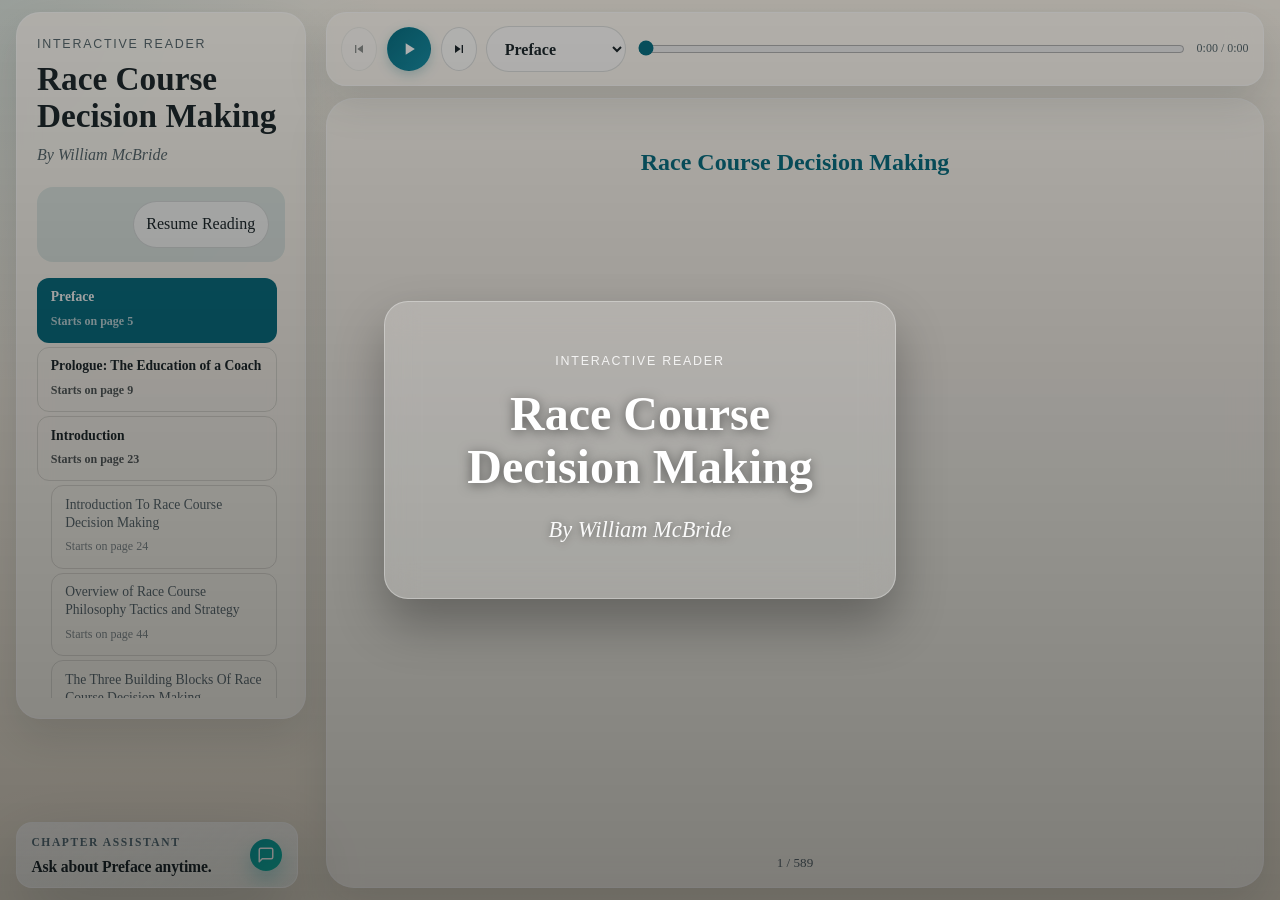
==== commit 6e59d3db: "Remove duplicate nav: hide footer, add centered page indicator on desktop" ====
--- a/index.html
+++ b/index.html
@@ -408,13 +408,7 @@
 
         /* Reader footer with progress */
         .reader-footer {
-            margin-top: 1rem;
-            padding-top: 0.75rem;
-            border-top: 1px solid var(--line);
-            display: flex;
-            align-items: center;
-            gap: 1rem;
-            flex-shrink: 0;
+            display: none; /* Hidden — page-flip mode uses edge buttons + toolbar indicator */
         }
 
         .reader-footer-progress {
@@ -1283,6 +1277,18 @@
             right: 0.4rem;
         }
 
+        .page-edge-indicator {
+            position: absolute;
+            bottom: 0.75rem;
+            left: 50%;
+            transform: translateX(-50%);
+            font-size: 0.82rem;
+            color: var(--muted);
+            font-variant-numeric: tabular-nums;
+            pointer-events: none;
+            z-index: 5;
+        }
+
         /* Hide mobile-only elements on desktop */
         .mobile-toolbar-button,
         .mobile-drawer-backdrop,
@@ -1290,9 +1296,10 @@
             display: none;
         }
 
-        /* Hide edge buttons on mobile — swipe/tap handles navigation */
+        /* Hide edge buttons + indicator on mobile — swipe/tap handles navigation */
         @media (max-width: 960px) {
-            .page-edge-btn {
+            .page-edge-btn,
+            .page-edge-indicator {
                 display: none !important;
             }
         }
@@ -1968,6 +1975,7 @@
             <article class="book-surface">
                 <button id="pagePrevEdge" class="page-edge-btn page-edge-prev" type="button" aria-label="Previous page">&lsaquo;</button>
                 <button id="pageNextEdge" class="page-edge-btn page-edge-next" type="button" aria-label="Next page">&rsaquo;</button>
+                <span id="pageEdgeIndicator" class="page-edge-indicator"></span>
                 <div id="content">Loading...</div>
                 <footer class="reader-footer">
                     <div class="reader-footer-progress">
@@ -2788,8 +2796,10 @@
                 ui.nextPage.disabled = state.currentPage >= total;
                 var prevEdge = document.getElementById('pagePrevEdge');
                 var nextEdge = document.getElementById('pageNextEdge');
+                var edgeIndicator = document.getElementById('pageEdgeIndicator');
                 if (prevEdge) prevEdge.disabled = state.currentPage <= 1;
                 if (nextEdge) nextEdge.disabled = state.currentPage >= total;
+                if (edgeIndicator) edgeIndicator.textContent = state.currentPage + ' / ' + total;
                 var progressPct = total <= 1 ? '100%' : (((state.currentPage - 1) / (total - 1)) * 100).toFixed(2) + '%';
                 ui.readerProgressBar.style.width = progressPct;
                 if (ui.footerProgressBar) ui.footerProgressBar.style.width = progressPct;
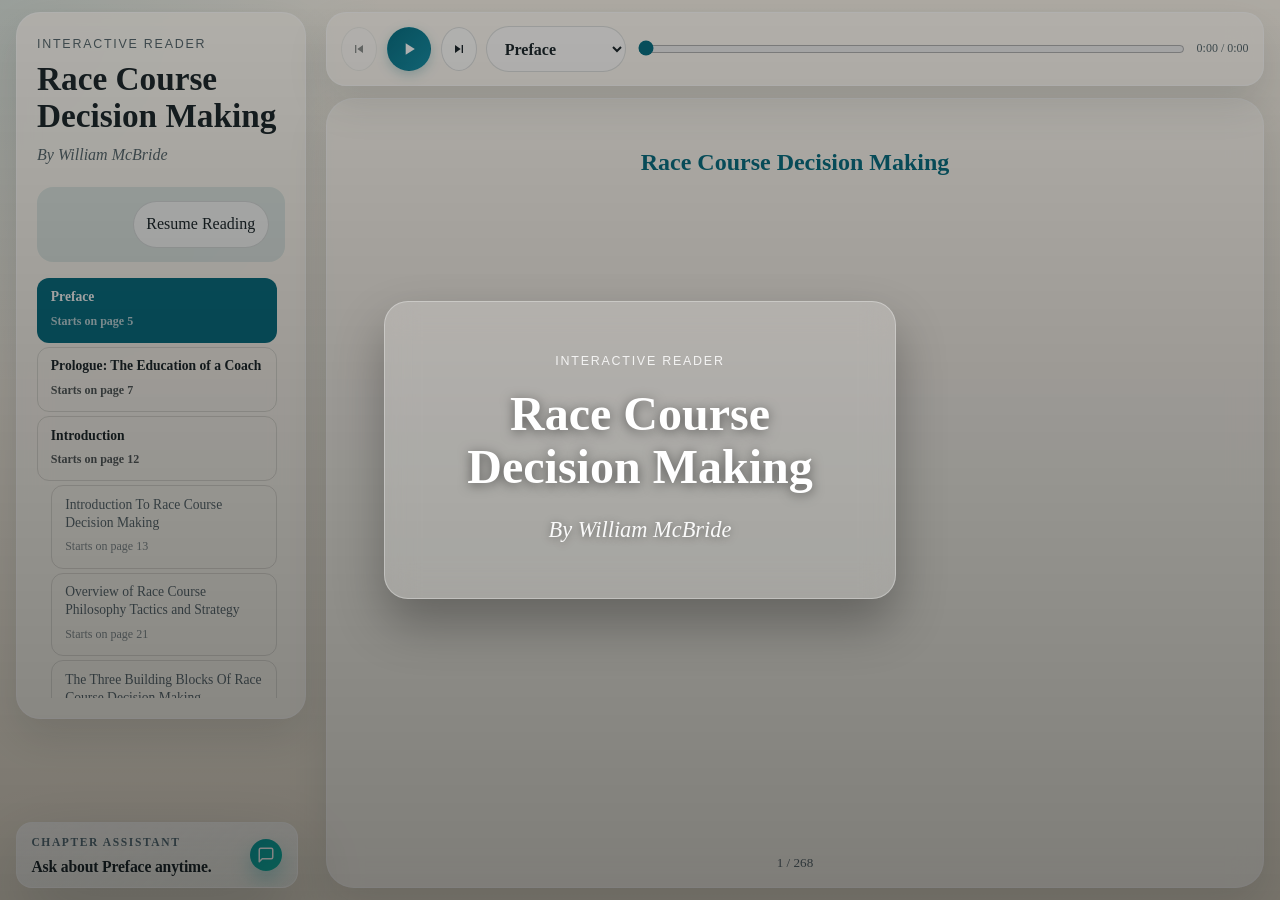
==== commit ccf2cc86: "Fix: hide audio skip btns on desktop, increase words per page calculation" ====
--- a/index.html
+++ b/index.html
@@ -406,6 +406,11 @@
             display: none;
         }
 
+        /* Hide audio skip buttons on desktop — chapter dropdown handles track selection */
+        .audio-skip-btn {
+            display: none;
+        }
+
         /* Reader footer with progress */
         .reader-footer {
             display: none; /* Hidden — page-flip mode uses edge buttons + toolbar indicator */
@@ -985,16 +990,20 @@
         }
 
         .chat-close {
-            padding: 0.52rem 0.82rem;
-            min-height: 44px;
-            min-width: 44px;
-            background: rgba(255, 255, 255, 0.62);
-            box-shadow: inset 0 1px 0 rgba(255, 255, 255, 0.5);
+            padding: 0.6rem 1rem;
+            min-height: 48px;
+            min-width: 60px;
+            background: rgba(240, 240, 240, 0.9);
+            border: 1px solid rgba(0, 0, 0, 0.15);
+            box-shadow: 0 2px 6px rgba(0, 0, 0, 0.1);
             position: relative;
-            z-index: 50;
+            z-index: 999;
             cursor: pointer;
             -webkit-tap-highlight-color: transparent;
             touch-action: manipulation;
+            font-weight: 600;
+            font-size: 0.9rem;
+            pointer-events: auto !important;
         }
 
         .chat-messages {
@@ -2013,7 +2022,7 @@
                     </div>
                     <p id="chatPrompt" class="chat-window-prompt">I can answer questions using the current chapter and related sections from the book.</p>
                 </div>
-                <button id="chatClose" class="chat-close" type="button" aria-label="Close assistant">Close</button>
+                <button id="chatClose" class="chat-close" type="button" aria-label="Close assistant" onclick="document.getElementById('chatWindow').hidden=true;document.getElementById('chatWindow').classList.remove('is-open');document.getElementById('chatDock').classList.remove('is-open');document.getElementById('chatBubble').setAttribute('aria-expanded','false')">Close</button>
             </div>
             <div id="chatSuggestions" class="chat-suggestions" hidden>
                 <p class="chat-suggestions-label">Suggested Questions</p>
@@ -2037,41 +2046,32 @@
         const DEFAULT_WORDS_PER_PAGE = 250;
 
         function calculateWordsPerPage(surface) {
-            /* Measure how many words fit in the visible book surface */
-            var contentArea = surface.querySelector('#content') || surface;
-            var availableHeight = surface.clientHeight
-                - parseFloat(getComputedStyle(surface).paddingTop)
-                - parseFloat(getComputedStyle(surface).paddingBottom);
-            if (availableHeight < 100) availableHeight = 400; /* fallback */
-
-            /* Create a hidden measurement container matching the content style */
-            var measure = document.createElement('div');
-            measure.style.cssText = 'position:absolute;visibility:hidden;width:' + contentArea.clientWidth + 'px;max-width:860px;font:inherit;line-height:inherit;padding:0;margin:0;';
-            measure.style.fontFamily = getComputedStyle(contentArea).fontFamily;
-            measure.style.fontSize = getComputedStyle(contentArea).fontSize;
-            measure.style.lineHeight = getComputedStyle(contentArea).lineHeight;
-            document.body.appendChild(measure);
-
-            /* Fill with words until it exceeds the available height */
-            var words = 0;
-            var testWords = [];
-            var sampleWord = 'strategy ';
-            while (words < 800) {
-                testWords.push(sampleWord);
-                words++;
-                if (words % 20 === 0) {
-                    measure.innerHTML = '<p>' + testWords.join('') + '</p>';
-                    if (measure.scrollHeight > availableHeight) {
-                        break;
-                    }
-                }
-            }
-
-            /* Back off a bit for headings, images, margins */
-            var fitted = Math.max(80, Math.floor(words * 0.75));
-            document.body.removeChild(measure);
-
-            console.log('[pagination] availableHeight:', availableHeight, 'rawFit:', words, 'adjusted:', fitted);
+            /* Use viewport height to estimate available reading area */
+            var viewportH = window.innerHeight || document.documentElement.clientHeight || 800;
+            /* Subtract toolbar + padding (measured: ~80px desktop, ~160px mobile) */
+            var isMobile = window.matchMedia('(max-width: 960px)').matches;
+            var chromeHeight = isMobile ? 160 : 80;
+            var availableHeight = Math.max(300, viewportH - chromeHeight);
+
+            /* Line height: body has line-height 1.8 with ~16px font = ~28.8px */
+            var bodyStyle = getComputedStyle(document.body);
+            var fontSize = parseFloat(bodyStyle.fontSize) || 16;
+            var lineHeight = parseFloat(bodyStyle.lineHeight);
+            if (isNaN(lineHeight)) lineHeight = fontSize * 1.8;
+
+            /* Lines that fit — paragraphs have ~1em margin so effective line cost is slightly more */
+            var effectiveLineHeight = lineHeight * 1.1; /* account for paragraph margins */
+            var linesPerPage = Math.floor(availableHeight / effectiveLineHeight);
+            /* Average ~12 words per line for Georgia serif at 860px max-width */
+            var wordsPerLine = 12;
+            var rawWords = linesPerPage * wordsPerLine;
+
+            /* 90% capacity — small buffer for occasional headings */
+            var fitted = Math.max(200, Math.floor(rawWords * 0.9));
+
+            console.log('[pagination] viewportH:', viewportH, 'availableH:', availableHeight,
+                'lineH:', lineHeight.toFixed(1), 'lines:', linesPerPage,
+                'rawWords:', rawWords, 'fitted:', fitted);
             return fitted;
         }
         const OLLAMA_URL = 'http://localhost:11434/api/chat';
@@ -2765,7 +2765,8 @@
                 for (var i = page.startIndex; i <= page.endIndex; i++) {
                     if (blocks[i]) blocks[i].style.display = '';
                 }
-                /* Scroll surface to top */
+                /* Scroll both content and surface to top */
+                ui.content.scrollTop = 0;
                 ui.bookSurface.scrollTop = 0;
             }
 
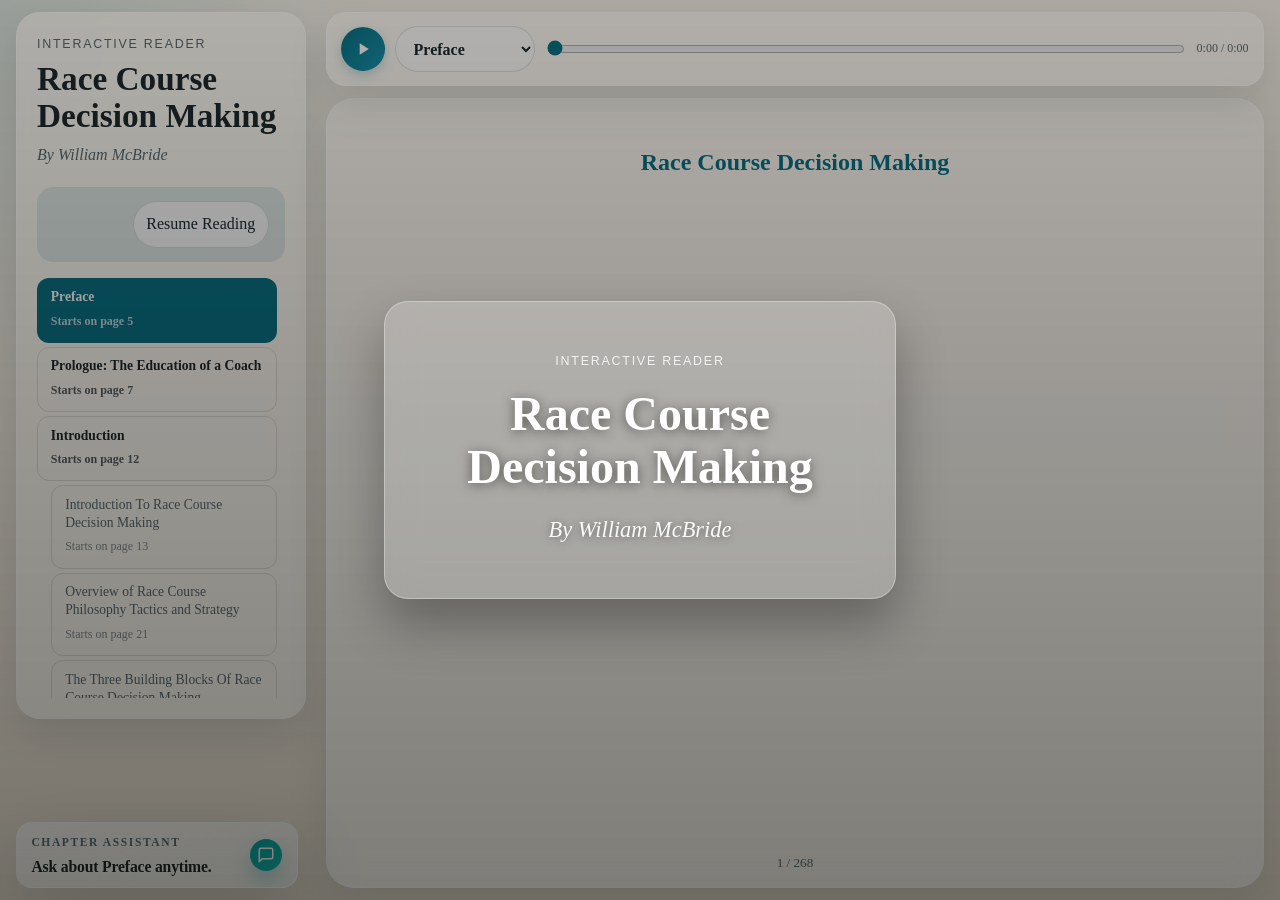
==== commit 8688e4b1: "Force hide all non-edge nav buttons on desktop with !important" ====
--- a/index.html
+++ b/index.html
@@ -391,24 +391,24 @@
         }
 
         .page-nav {
-            display: none;
+            display: none !important;
         }
 
         .page-actions {
-            display: none;
+            display: none !important;
         }
 
         .page-actions button {
-            display: none;
+            display: none !important;
         }
 
         .page-status {
-            display: none;
+            display: none !important;
         }
 
         /* Hide audio skip buttons on desktop — chapter dropdown handles track selection */
         .audio-skip-btn {
-            display: none;
+            display: none !important;
         }
 
         /* Reader footer with progress */
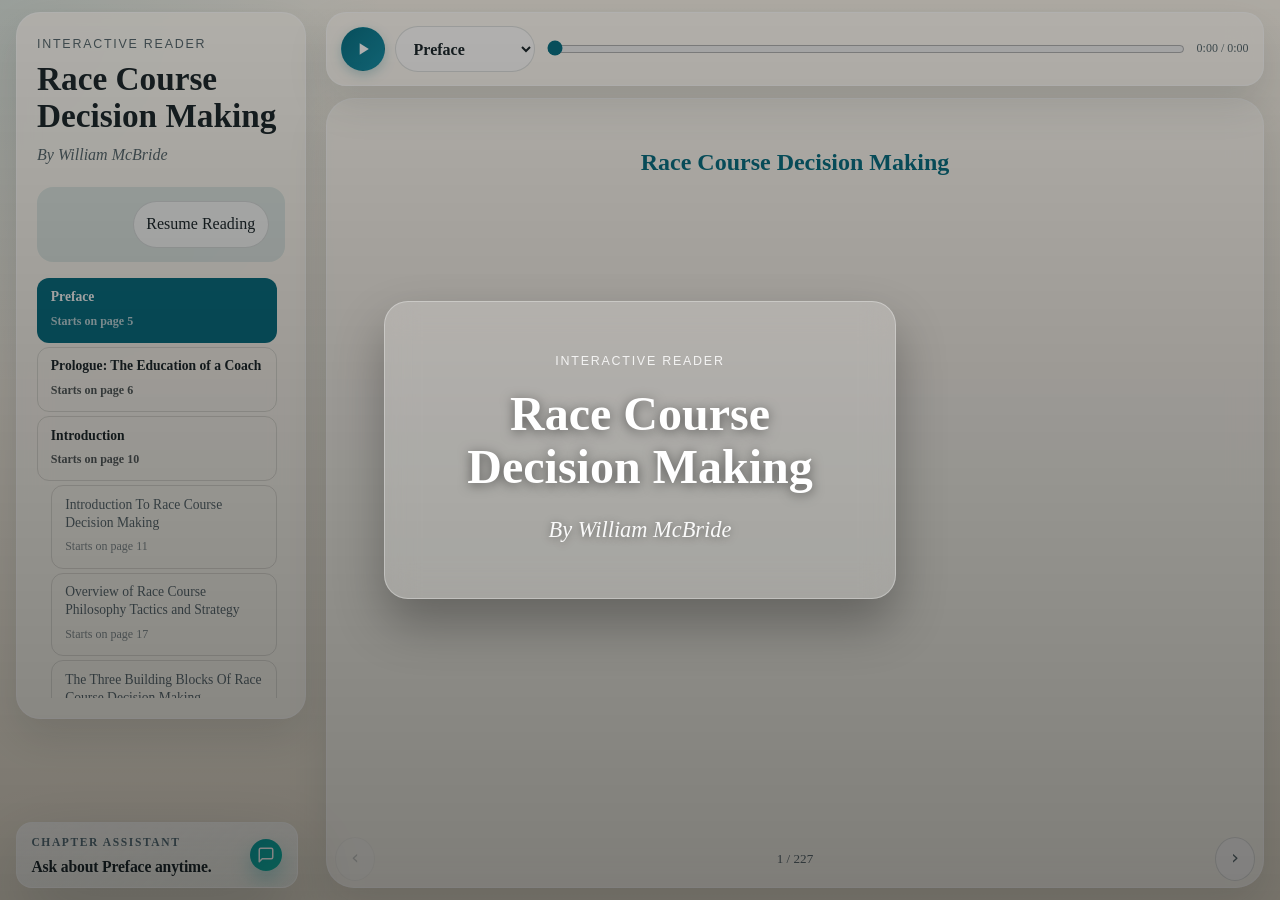
==== commit ff98081a: "Force page break before images/figures to prevent cutoff" ====
--- a/index.html
+++ b/index.html
@@ -1236,66 +1236,54 @@
             }
         }
 
-        /* Page edge navigation buttons */
+        /* Page edge navigation — always visible, subtle, at bottom of reader */
+        .page-edge-nav {
+            display: flex;
+            justify-content: space-between;
+            align-items: center;
+            padding: 0.4rem 0.5rem;
+            position: absolute;
+            bottom: 0;
+            left: 0;
+            right: 0;
+            z-index: 5;
+        }
+
         .page-edge-btn {
-            position: absolute;
-            top: 50%;
-            transform: translateY(-50%);
-            width: 2rem;
-            height: 4rem;
-            display: flex;
+            width: 2.5rem;
+            height: 2.5rem;
+            display: inline-flex;
             align-items: center;
             justify-content: center;
-            background: rgba(255, 255, 255, 0.6);
+            background: rgba(255, 255, 255, 0.7);
             border: 1px solid var(--line);
-            border-radius: 0.5rem;
+            border-radius: 50%;
             color: var(--muted);
-            font-size: 1.4rem;
+            font-size: 1.2rem;
             font-family: system-ui, sans-serif;
             cursor: pointer;
-            z-index: 5;
-            opacity: 0;
-            transition: opacity 200ms ease, background 140ms ease;
             padding: 0;
-        }
-
-        .book-surface {
-            position: relative;
-        }
-
-        .book-surface:hover .page-edge-btn,
-        .page-edge-btn:focus-visible {
-            opacity: 1;
+            transition: background 140ms ease, color 140ms ease;
         }
 
         .page-edge-btn:hover {
-            background: rgba(255, 255, 255, 0.9);
+            background: rgba(255, 255, 255, 0.95);
             color: var(--ink);
         }
 
         .page-edge-btn:disabled {
-            opacity: 0 !important;
+            opacity: 0.3;
             pointer-events: none;
         }
 
-        .page-edge-prev {
-            left: 0.4rem;
-        }
-
-        .page-edge-next {
-            right: 0.4rem;
-        }
-
         .page-edge-indicator {
-            position: absolute;
-            bottom: 0.75rem;
-            left: 50%;
-            transform: translateX(-50%);
             font-size: 0.82rem;
             color: var(--muted);
             font-variant-numeric: tabular-nums;
-            pointer-events: none;
-            z-index: 5;
+        }
+
+        .book-surface {
+            position: relative;
         }
 
         /* Hide mobile-only elements on desktop */
@@ -1982,10 +1970,12 @@
             </section>
 
             <article class="book-surface">
-                <button id="pagePrevEdge" class="page-edge-btn page-edge-prev" type="button" aria-label="Previous page">&lsaquo;</button>
-                <button id="pageNextEdge" class="page-edge-btn page-edge-next" type="button" aria-label="Next page">&rsaquo;</button>
-                <span id="pageEdgeIndicator" class="page-edge-indicator"></span>
                 <div id="content">Loading...</div>
+                <nav class="page-edge-nav">
+                    <button id="pagePrevEdge" class="page-edge-btn" type="button" aria-label="Previous page">&lsaquo;</button>
+                    <span id="pageEdgeIndicator" class="page-edge-indicator"></span>
+                    <button id="pageNextEdge" class="page-edge-btn" type="button" aria-label="Next page">&rsaquo;</button>
+                </nav>
                 <footer class="reader-footer">
                     <div class="reader-footer-progress">
                         <div id="footerProgressBar" class="footer-progress-bar"></div>
@@ -2048,26 +2038,25 @@
         function calculateWordsPerPage(surface) {
             /* Use viewport height to estimate available reading area */
             var viewportH = window.innerHeight || document.documentElement.clientHeight || 800;
-            /* Subtract toolbar + padding (measured: ~80px desktop, ~160px mobile) */
+            /* Subtract toolbar + page-nav bar + padding */
             var isMobile = window.matchMedia('(max-width: 960px)').matches;
-            var chromeHeight = isMobile ? 160 : 80;
+            var chromeHeight = isMobile ? 160 : 50;
             var availableHeight = Math.max(300, viewportH - chromeHeight);
 
-            /* Line height: body has line-height 1.8 with ~16px font = ~28.8px */
+            /* Line height from computed styles */
             var bodyStyle = getComputedStyle(document.body);
             var fontSize = parseFloat(bodyStyle.fontSize) || 16;
             var lineHeight = parseFloat(bodyStyle.lineHeight);
             if (isNaN(lineHeight)) lineHeight = fontSize * 1.8;
 
-            /* Lines that fit — paragraphs have ~1em margin so effective line cost is slightly more */
-            var effectiveLineHeight = lineHeight * 1.1; /* account for paragraph margins */
-            var linesPerPage = Math.floor(availableHeight / effectiveLineHeight);
-            /* Average ~12 words per line for Georgia serif at 860px max-width */
-            var wordsPerLine = 12;
+            /* Lines that fit — minimal margin overhead */
+            var linesPerPage = Math.floor(availableHeight / lineHeight);
+            /* ~13 words per line for Georgia serif at 860px content width */
+            var wordsPerLine = 13;
             var rawWords = linesPerPage * wordsPerLine;
 
-            /* 90% capacity — small buffer for occasional headings */
-            var fitted = Math.max(200, Math.floor(rawWords * 0.9));
+            /* 95% capacity — tiny buffer */
+            var fitted = Math.max(250, Math.floor(rawWords * 0.95));
 
             console.log('[pagination] viewportH:', viewportH, 'availableH:', availableHeight,
                 'lineH:', lineHeight.toFixed(1), 'lines:', linesPerPage,
@@ -2564,8 +2553,16 @@
                 allBlocks.forEach(function(block, index) {
                     const blockWords = countWords(block.textContent);
                     const isHeading = block.tagName === 'H2' || block.tagName === 'H3';
+                    const hasImage = block.tagName === 'P' && block.querySelector('img');
+                    const isImage = block.tagName === 'IMG';
                     /* Force page break before chapter headings */
                     if (isHeading && index > startIndex && wordCount > 0) {
+                        finalizePage(index - 1);
+                        startIndex = index;
+                        wordCount = 0;
+                    }
+                    /* Force page break before images/figures if page already has content */
+                    if ((hasImage || isImage) && wordCount > 0 && index > startIndex) {
                         finalizePage(index - 1);
                         startIndex = index;
                         wordCount = 0;
@@ -3108,9 +3105,9 @@
                 renderSuggestedQuestions(state.activeSuggestedQuestions);
 
                 if (endOfChapter) {
-                    var mobileCheck = window.matchMedia('(max-width: 960px)').matches;
-                    promptChapterChat(chapter, !mobileCheck);
-                    emphasizeChatForChapter(chapter, !mobileCheck);
+                    /* Never auto-open chat — user must click the bubble */
+                    promptChapterChat(chapter, false);
+                    emphasizeChatForChapter(chapter, false);
                 } else {
                     setChatExpanded(false);
                 }
@@ -3201,23 +3198,10 @@
 
             function emphasizeChatForChapter(chapter, openWindow) {
                 if (!chapter || state.chatExpandedChapters[chapter.title]) {
-                    if (openWindow) {
-                        setChatWindowOpen(true);
-                    }
                     return;
                 }
                 state.chatExpandedChapters[chapter.title] = true;
-                /* On mobile, skip auto-expand — keep chat minimized */
-                var isMobile = window.matchMedia('(max-width: 960px)').matches;
-                if (!isMobile) {
-                    setChatExpanded(true);
-                    window.setTimeout(function() {
-                        setChatExpanded(false);
-                    }, 4800);
-                }
-                if (openWindow) {
-                    setChatWindowOpen(true);
-                }
+                /* Never auto-open or auto-expand — user clicks bubble to open */
             }
 
             async function sendChatMessage(prefilledQuestion) {
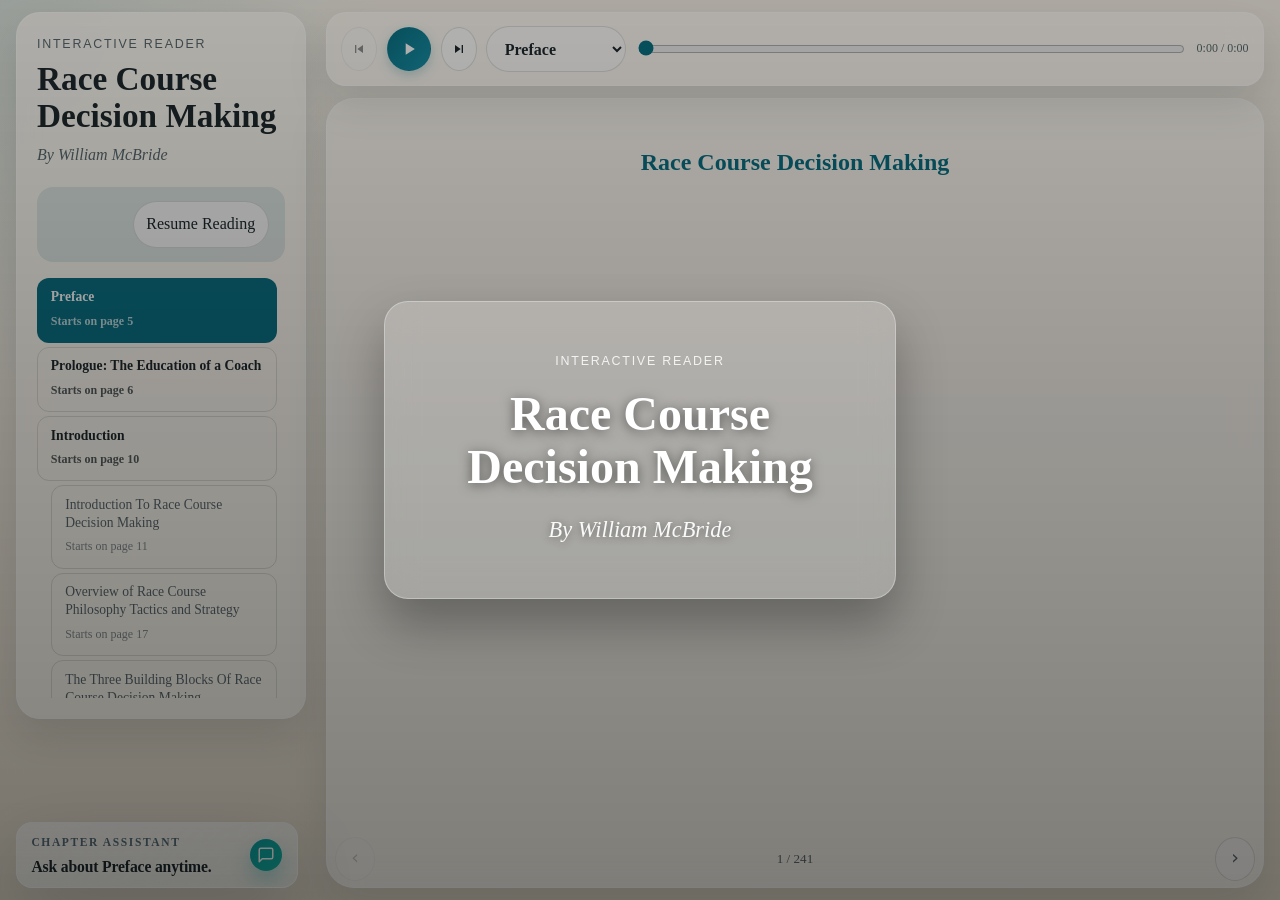
==== commit e474caf9: "Fix audio-page sync: weight by word count so short pages don't advance early" ====
--- a/index.html
+++ b/index.html
@@ -390,25 +390,26 @@
             gap: 0.5rem;
         }
 
+        /* Desktop-only hides — DO NOT use !important, mobile media queries need to override */
         .page-nav {
-            display: none !important;
+            display: none;
         }
 
         .page-actions {
-            display: none !important;
+            display: none;
         }
 
         .page-actions button {
-            display: none !important;
+            display: none;
         }
 
         .page-status {
-            display: none !important;
+            display: none;
         }
 
         /* Hide audio skip buttons on desktop — chapter dropdown handles track selection */
         .audio-skip-btn {
-            display: none !important;
+            display: none;
         }
 
         /* Reader footer with progress */
@@ -2038,25 +2039,33 @@
         function calculateWordsPerPage(surface) {
             /* Use viewport height to estimate available reading area */
             var viewportH = window.innerHeight || document.documentElement.clientHeight || 800;
-            /* Subtract toolbar + page-nav bar + padding */
+            /* Subtract chrome: toolbar, browser bars, safe areas, padding */
             var isMobile = window.matchMedia('(max-width: 960px)').matches;
-            var chromeHeight = isMobile ? 160 : 50;
-            var availableHeight = Math.max(300, viewportH - chromeHeight);
-
-            /* Line height from computed styles */
+            var isSmallMobile = window.matchMedia('(max-width: 640px)').matches;
+            var chromeHeight;
+            if (isSmallMobile) {
+                chromeHeight = 240; /* Safari bars ~50 + toolbar ~100 + safe areas ~34 + padding ~32 + bottom nav ~24 */
+            } else if (isMobile) {
+                chromeHeight = 220; /* tablet: smaller browser chrome */
+            } else {
+                chromeHeight = 50;  /* desktop: just toolbar + page nav bar */
+            }
+            var availableHeight = Math.max(250, viewportH - chromeHeight);
+
+            /* Line height — mobile uses line-height 1.7, desktop 1.8 */
             var bodyStyle = getComputedStyle(document.body);
             var fontSize = parseFloat(bodyStyle.fontSize) || 16;
             var lineHeight = parseFloat(bodyStyle.lineHeight);
-            if (isNaN(lineHeight)) lineHeight = fontSize * 1.8;
-
-            /* Lines that fit — minimal margin overhead */
+            if (isNaN(lineHeight)) lineHeight = fontSize * (isMobile ? 1.7 : 1.8);
+
+            /* Lines that fit */
             var linesPerPage = Math.floor(availableHeight / lineHeight);
-            /* ~13 words per line for Georgia serif at 860px content width */
-            var wordsPerLine = 13;
+            /* Words per line depends on screen width */
+            var wordsPerLine = isSmallMobile ? 8 : (isMobile ? 10 : 13);
             var rawWords = linesPerPage * wordsPerLine;
 
-            /* 95% capacity — tiny buffer */
-            var fitted = Math.max(250, Math.floor(rawWords * 0.95));
+            /* 90% capacity for occasional spacing */
+            var fitted = Math.max(100, Math.floor(rawWords * 0.9));
 
             console.log('[pagination] viewportH:', viewportH, 'availableH:', availableHeight,
                 'lineH:', lineHeight.toFixed(1), 'lines:', linesPerPage,
@@ -2184,6 +2193,7 @@
                 return;
             }
             state.pages = buildPages(blocks);
+            window.__readerPages = state.pages; /* expose for pageFromAudioProgress */
             /* Page-flip: hide all blocks initially, showPage() reveals current page */
             blocks.forEach(function(block) { block.style.display = 'none'; });
             console.log('[pagination-debug] state.pages.length:', state.pages.length);
@@ -2588,10 +2598,16 @@
                     marker.id = 'page-' + (pages.length + 1);
                     marker.dataset.page = String(pages.length + 1);
                     allBlocks[startIndex].before(marker);
+                    /* Count words for this page */
+                    var pageWords = 0;
+                    for (var wi = startIndex; wi <= endIndex; wi++) {
+                        pageWords += countWords(allBlocks[wi].textContent);
+                    }
                     pages.push({
                         number: pages.length + 1,
                         startIndex: startIndex,
                         endIndex: endIndex,
+                        wordCount: pageWords,
                         marker: marker,
                         chapterTitle: '',
                         sectionTitle: '',
@@ -3579,9 +3595,29 @@
             if (!track || !audioElement || !Number.isFinite(audioElement.duration) || audioElement.duration <= 0) {
                 return null;
             }
-            const progress = Math.min(Math.max(audioElement.currentTime / audioElement.duration, 0), 1);
-            const span = Math.max(0, track.endPage - track.startPage);
-            return clampPage(track.startPage + Math.round(progress * span), track.endPage);
+            var progress = Math.min(Math.max(audioElement.currentTime / audioElement.duration, 0), 1);
+            /* Weight by word count so short pages (headings, images) don't eat audio time */
+            var pages = window.__readerPages;
+            if (!pages || track.startPage > pages.length) {
+                var span = Math.max(0, track.endPage - track.startPage);
+                return clampPage(track.startPage + Math.round(progress * span), track.endPage);
+            }
+            /* Build cumulative word weights for this track's page range */
+            var totalWords = 0;
+            var pageStart = track.startPage - 1; /* 0-indexed */
+            var pageEnd = Math.min(track.endPage, pages.length) - 1;
+            for (var i = pageStart; i <= pageEnd; i++) {
+                totalWords += (pages[i].wordCount || 1);
+            }
+            var targetWords = progress * totalWords;
+            var cumulative = 0;
+            for (var j = pageStart; j <= pageEnd; j++) {
+                cumulative += (pages[j].wordCount || 1);
+                if (cumulative >= targetWords) {
+                    return pages[j].number;
+                }
+            }
+            return track.endPage;
         }
 
         function chapterForPage(chapters, pageNumber) {
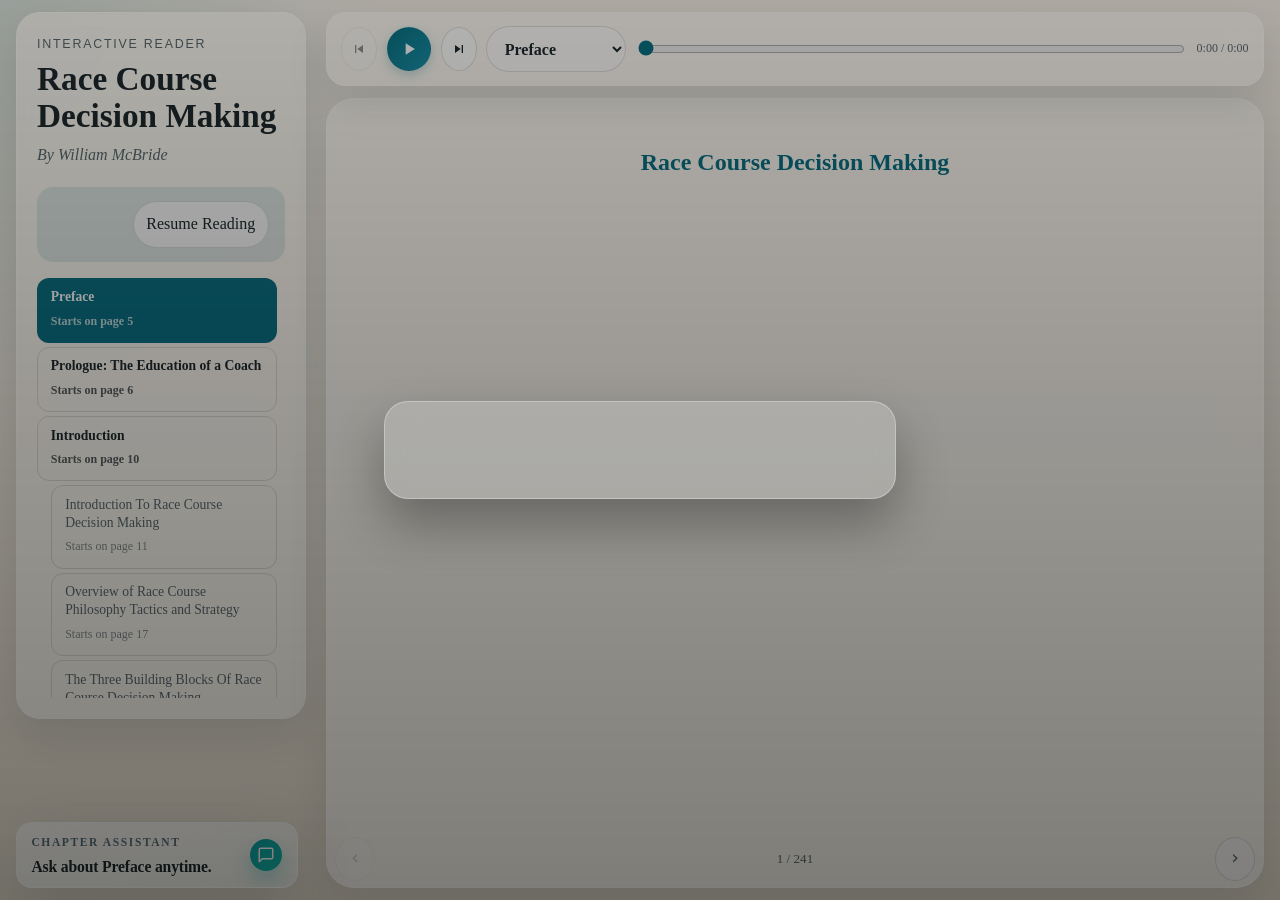
==== commit 2edcb891: "Add high-res sailing cover image for desktop splash" ====
--- a/index.html
+++ b/index.html
@@ -1876,7 +1876,7 @@
         }
     </style>
 </head>
-<body data-cover-url="" data-book-title="Race Course Decision Making" data-book-author="William McBride">
+<body data-cover-url="cover-desktop.jpg" data-book-title="Race Course Decision Making" data-book-author="William McBride">
     <div id="coverSplash" class="cover-splash" aria-hidden="false">
         <div class="cover-splash-card">
             <div id="coverSplashFrame" class="cover-splash-frame">
@@ -3468,7 +3468,7 @@
             title.textContent = bookTitle;
             author.textContent = 'By ' + bookAuthor;
 
-            if (coverUrl) {
+            if (coverUrl && !window.matchMedia('(max-width: 960px)').matches) {
                 const image = document.createElement('img');
                 image.src = coverUrl;
                 image.alt = bookTitle + ' cover';
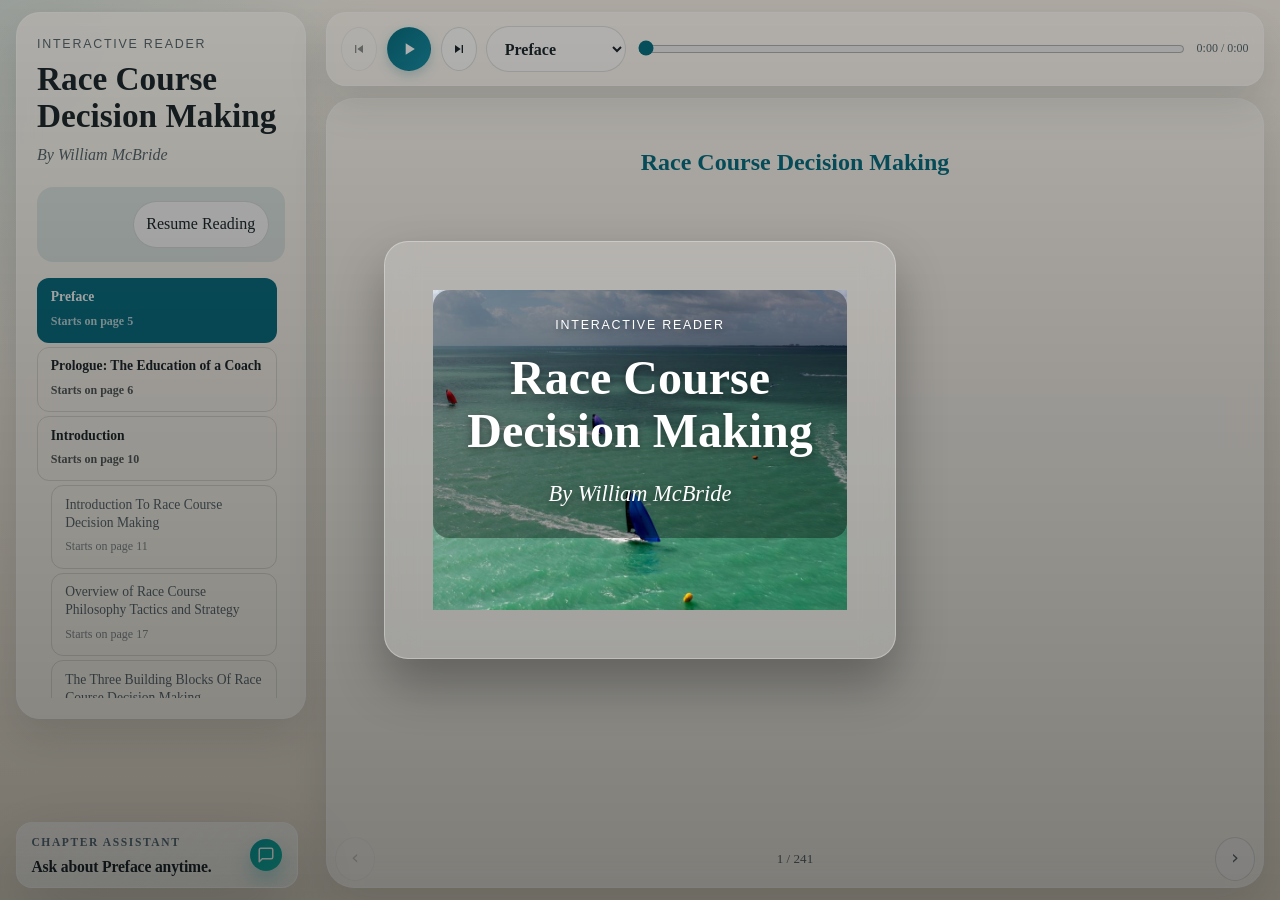
==== commit f3820966: "Fix splash: cover image as background, keep title/author text overlay" ====
--- a/index.html
+++ b/index.html
@@ -164,6 +164,26 @@
 
         .cover-splash-frame {
             display: block;
+            position: relative;
+        }
+
+        .cover-splash-frame.has-cover-image {
+            min-height: 20rem;
+        }
+
+        .cover-splash-frame.has-cover-image .cover-splash-copy {
+            position: relative;
+            z-index: 2;
+            background: rgba(0, 0, 0, 0.35);
+            border-radius: 1rem;
+            padding: 1.5rem;
+        }
+
+        .cover-splash-frame.has-cover-image .cover-splash-title,
+        .cover-splash-frame.has-cover-image .cover-splash-author,
+        .cover-splash-frame.has-cover-image .eyebrow {
+            color: #fff;
+            text-shadow: 0 2px 8px rgba(0, 0, 0, 0.4);
         }
 
         .cover-splash-frame img {
@@ -3469,10 +3489,11 @@
             author.textContent = 'By ' + bookAuthor;
 
             if (coverUrl && !window.matchMedia('(max-width: 960px)').matches) {
-                const image = document.createElement('img');
-                image.src = coverUrl;
-                image.alt = bookTitle + ' cover';
-                frame.replaceChildren(image);
+                /* Set cover as background image, keep text overlay */
+                frame.style.backgroundImage = 'url(' + coverUrl + ')';
+                frame.style.backgroundSize = 'cover';
+                frame.style.backgroundPosition = 'center';
+                frame.classList.add('has-cover-image');
             }
 
             if (shouldSkip) {
